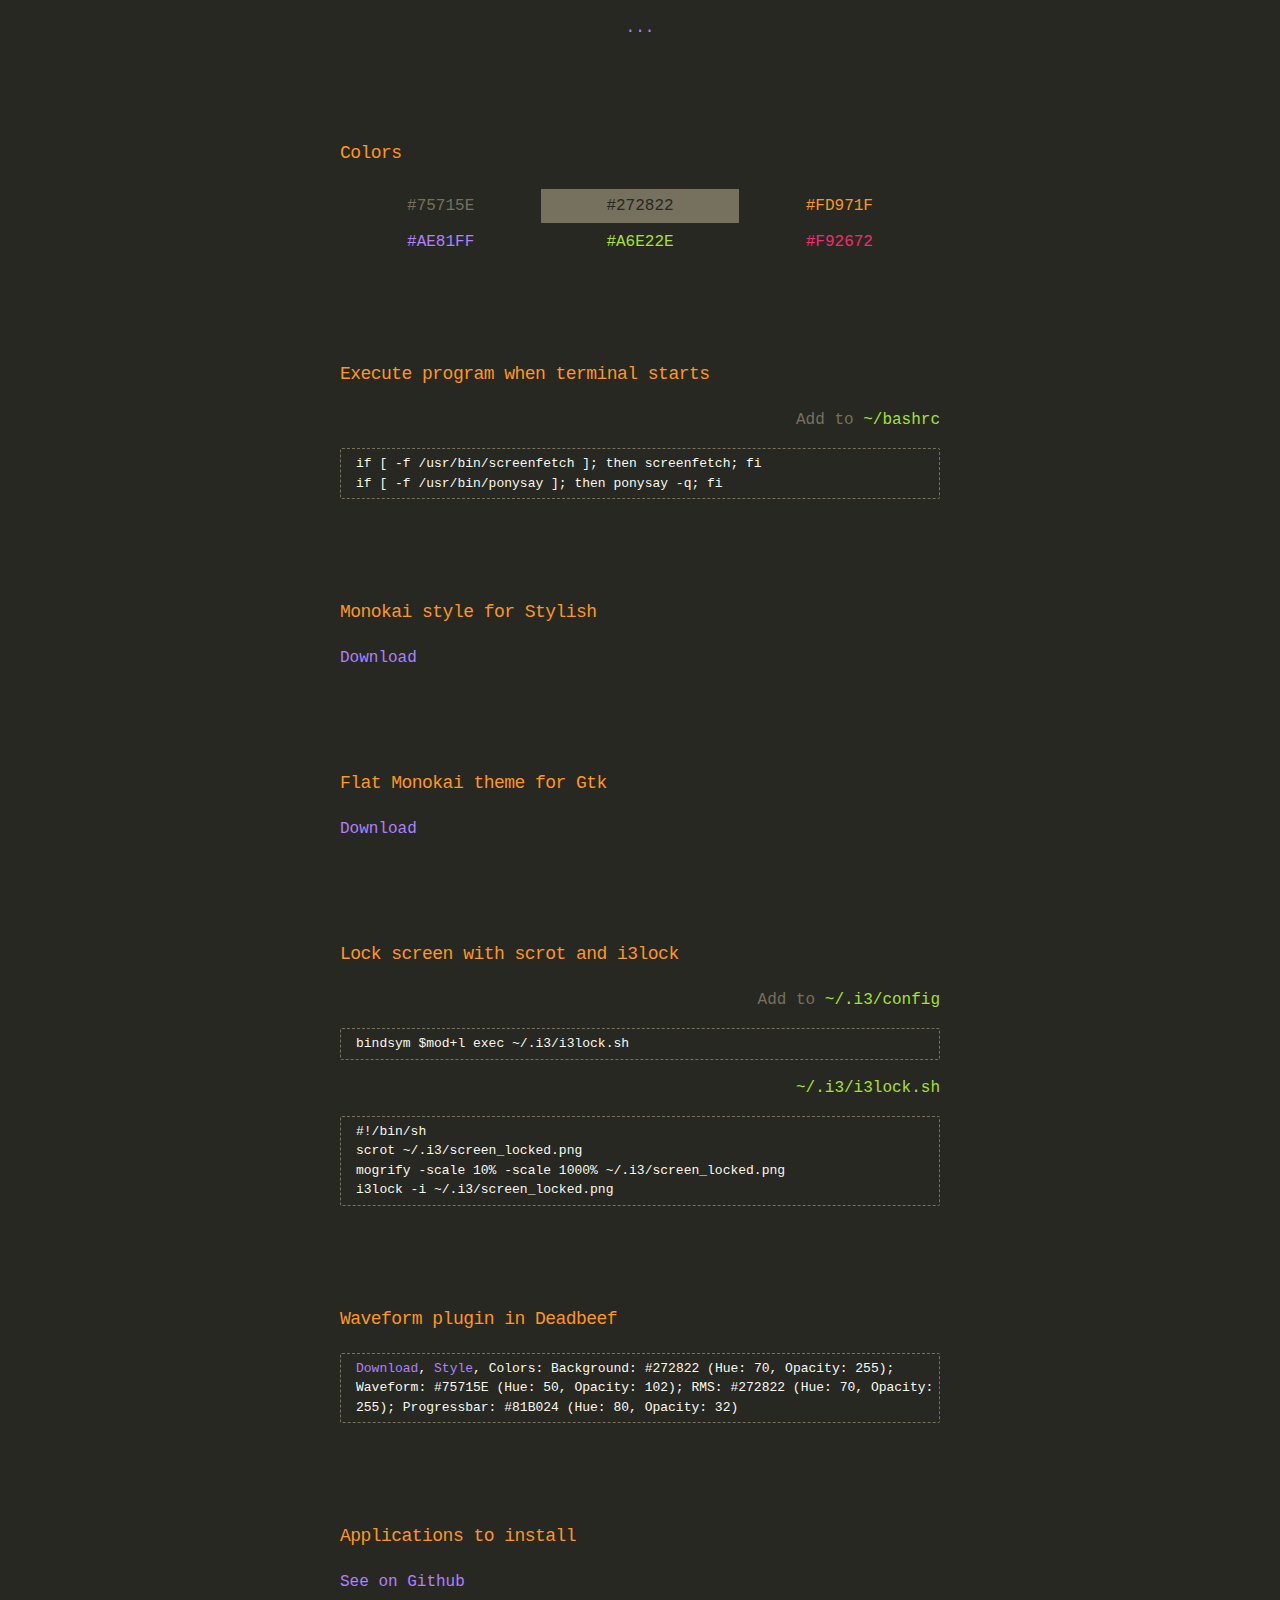
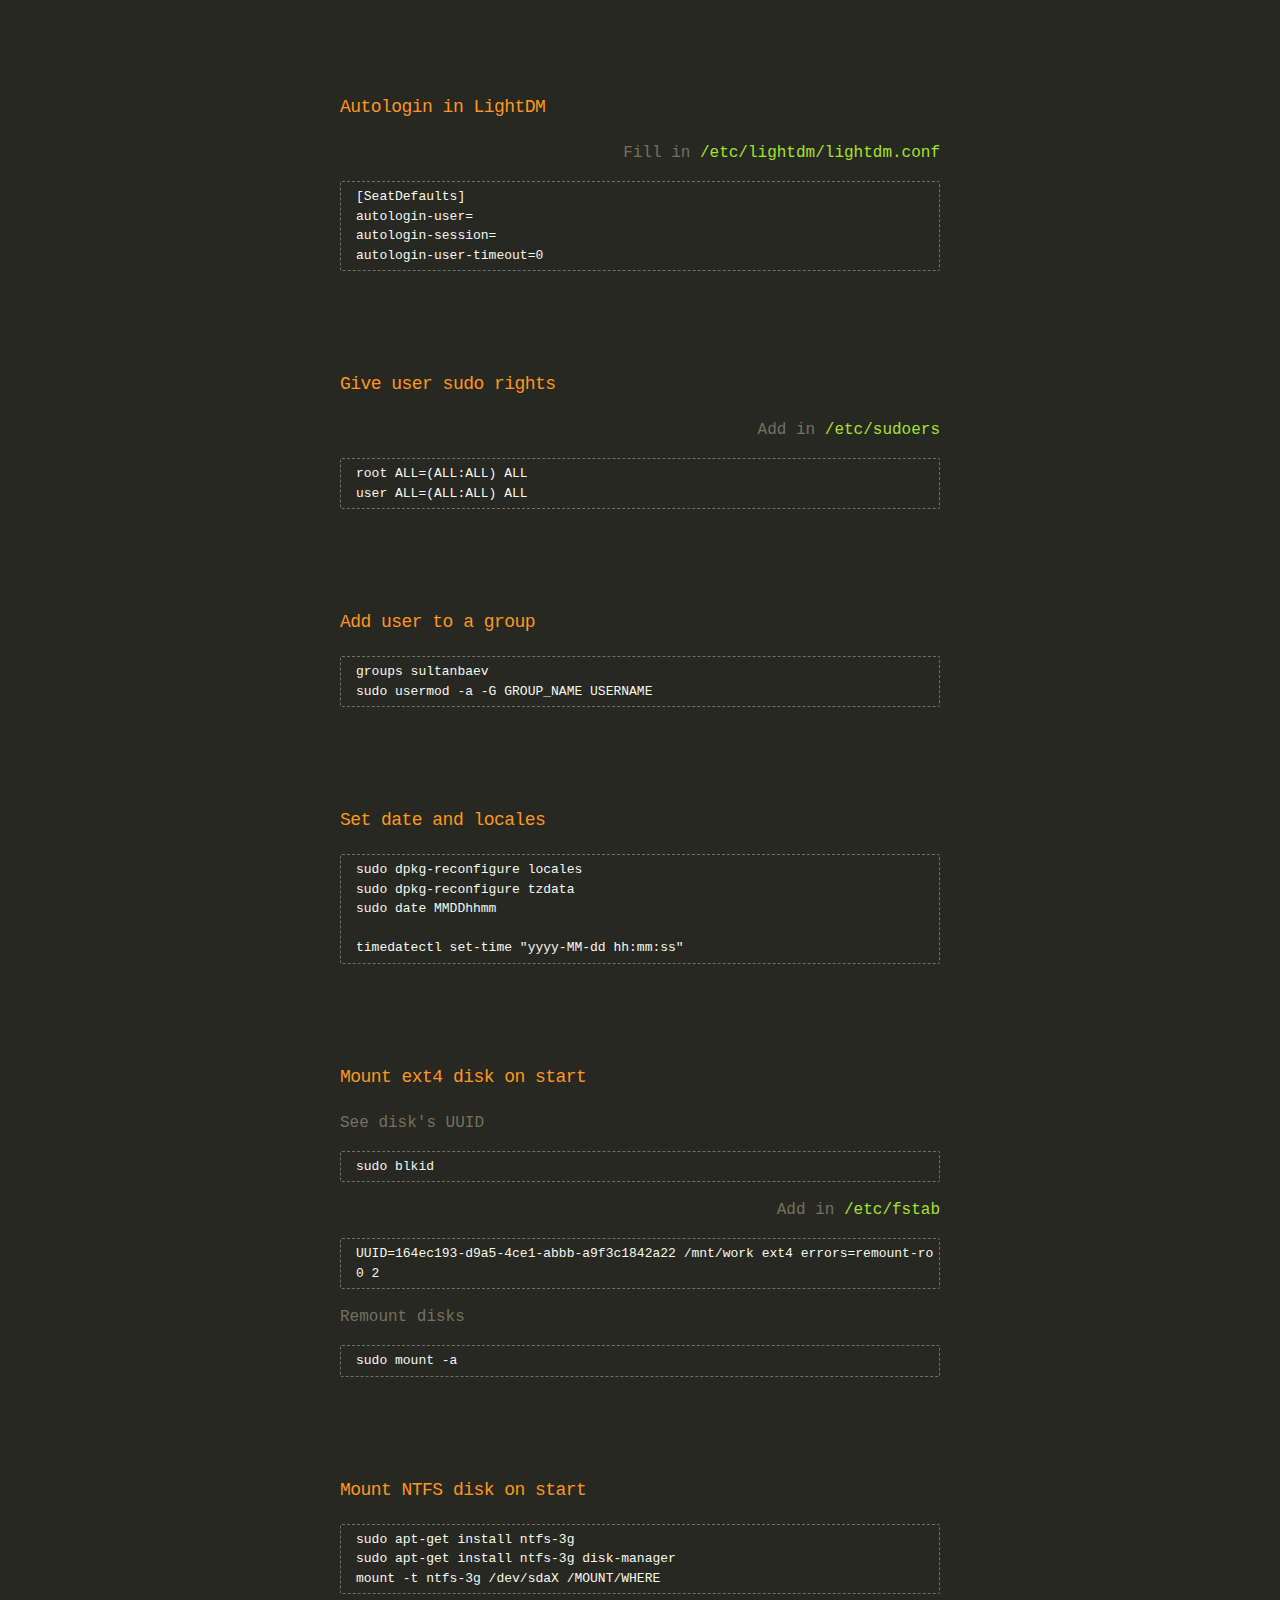
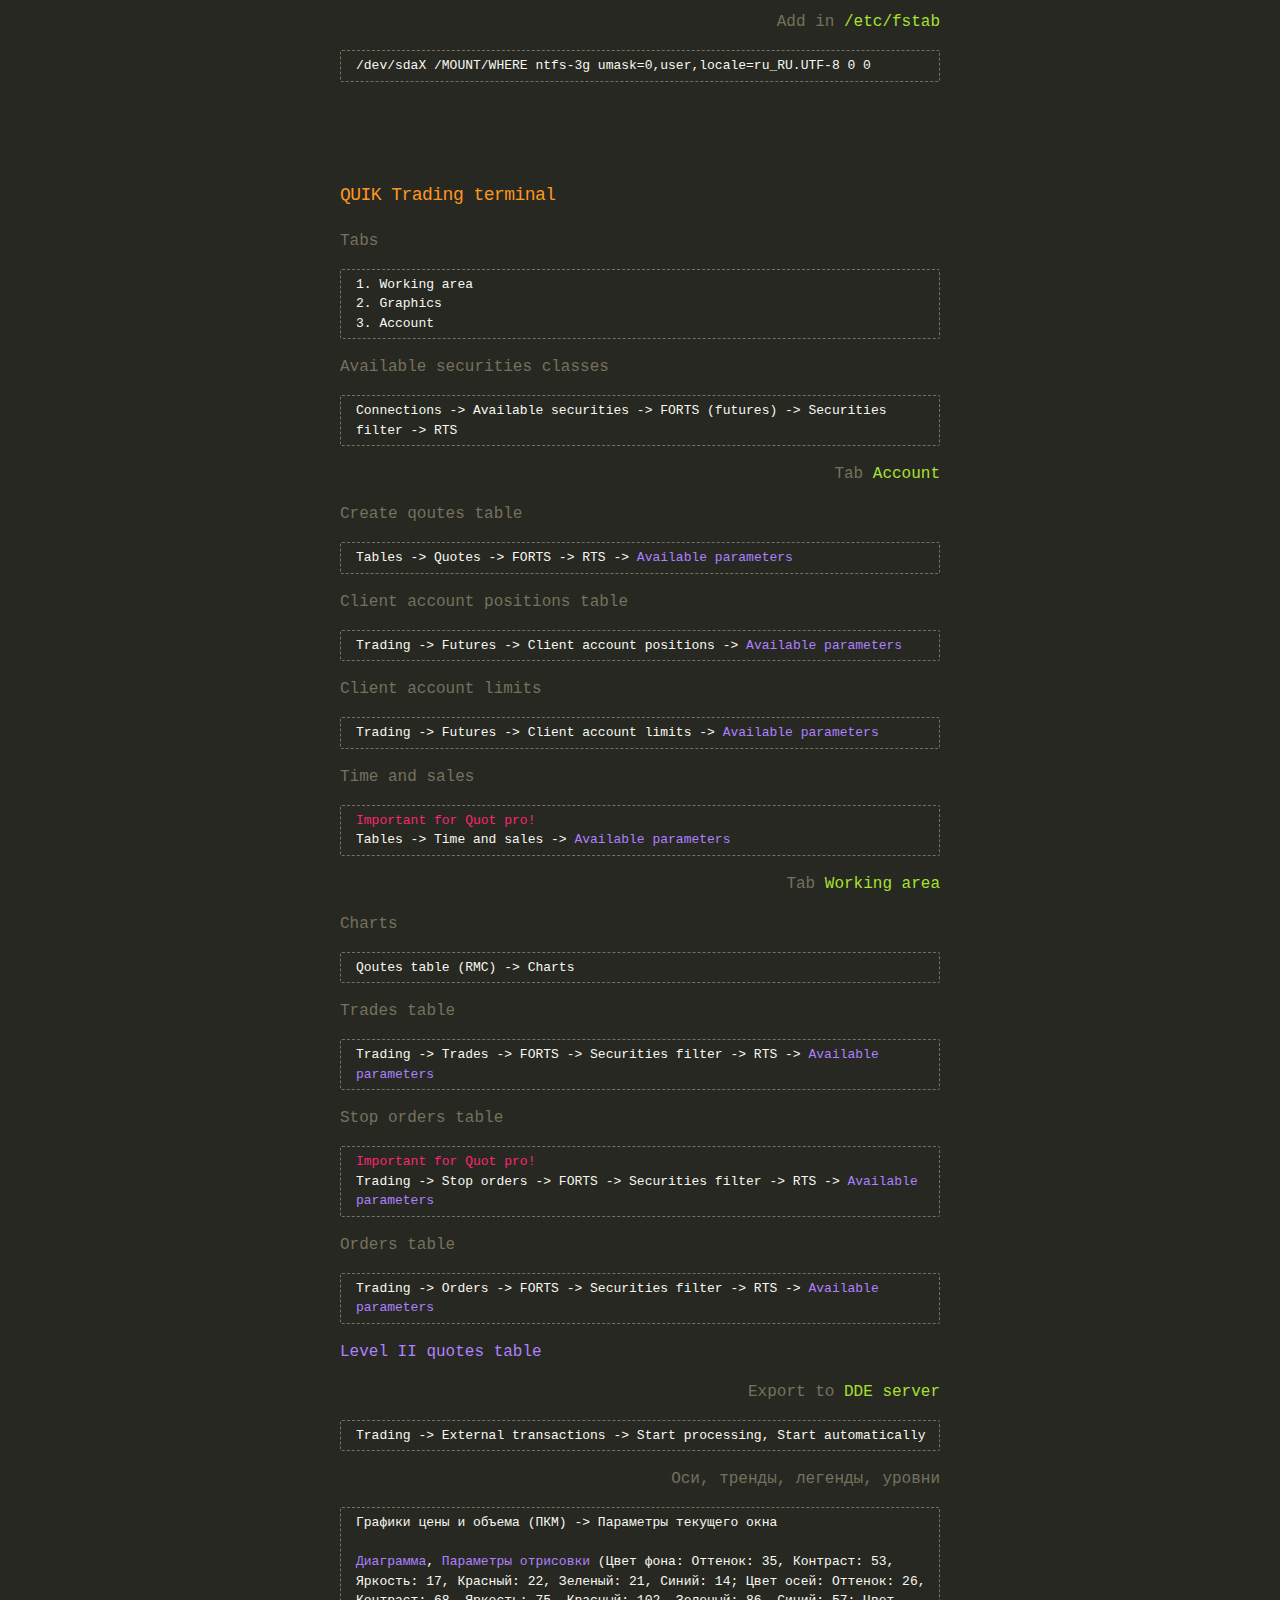
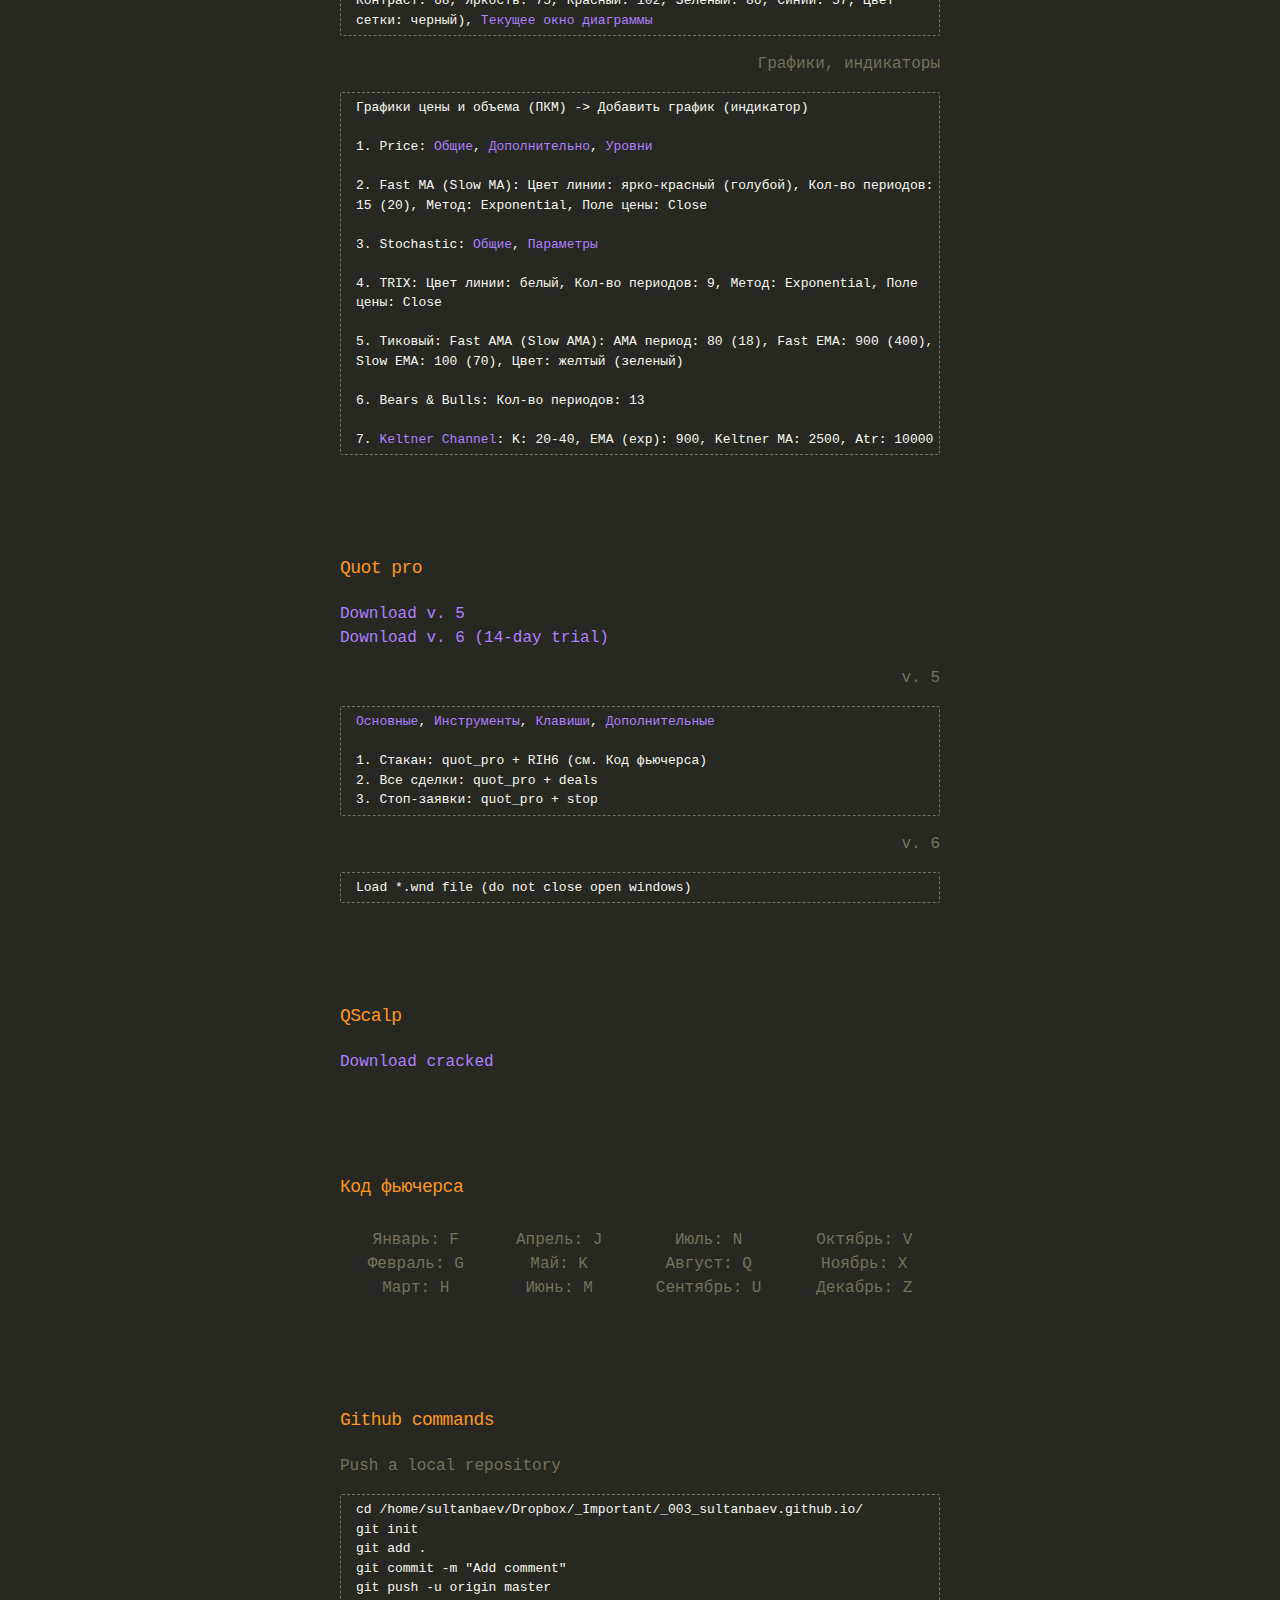
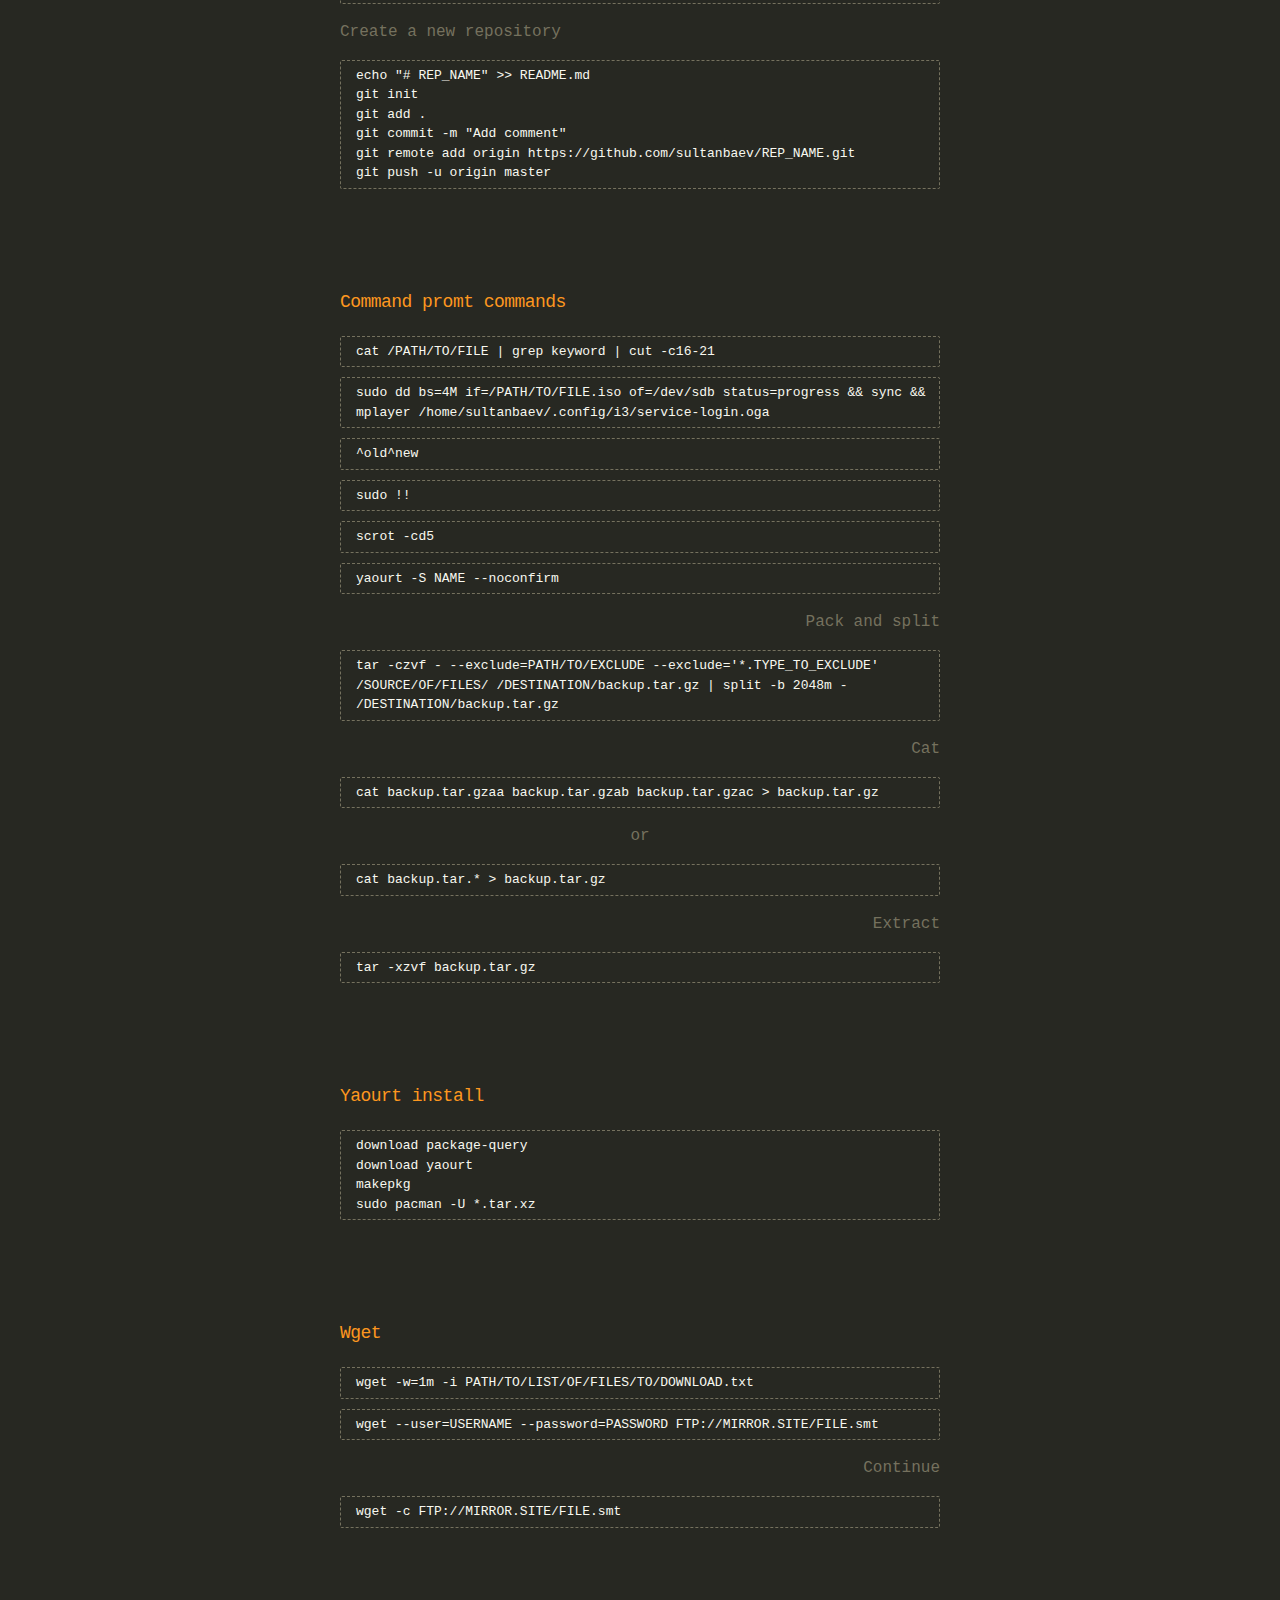
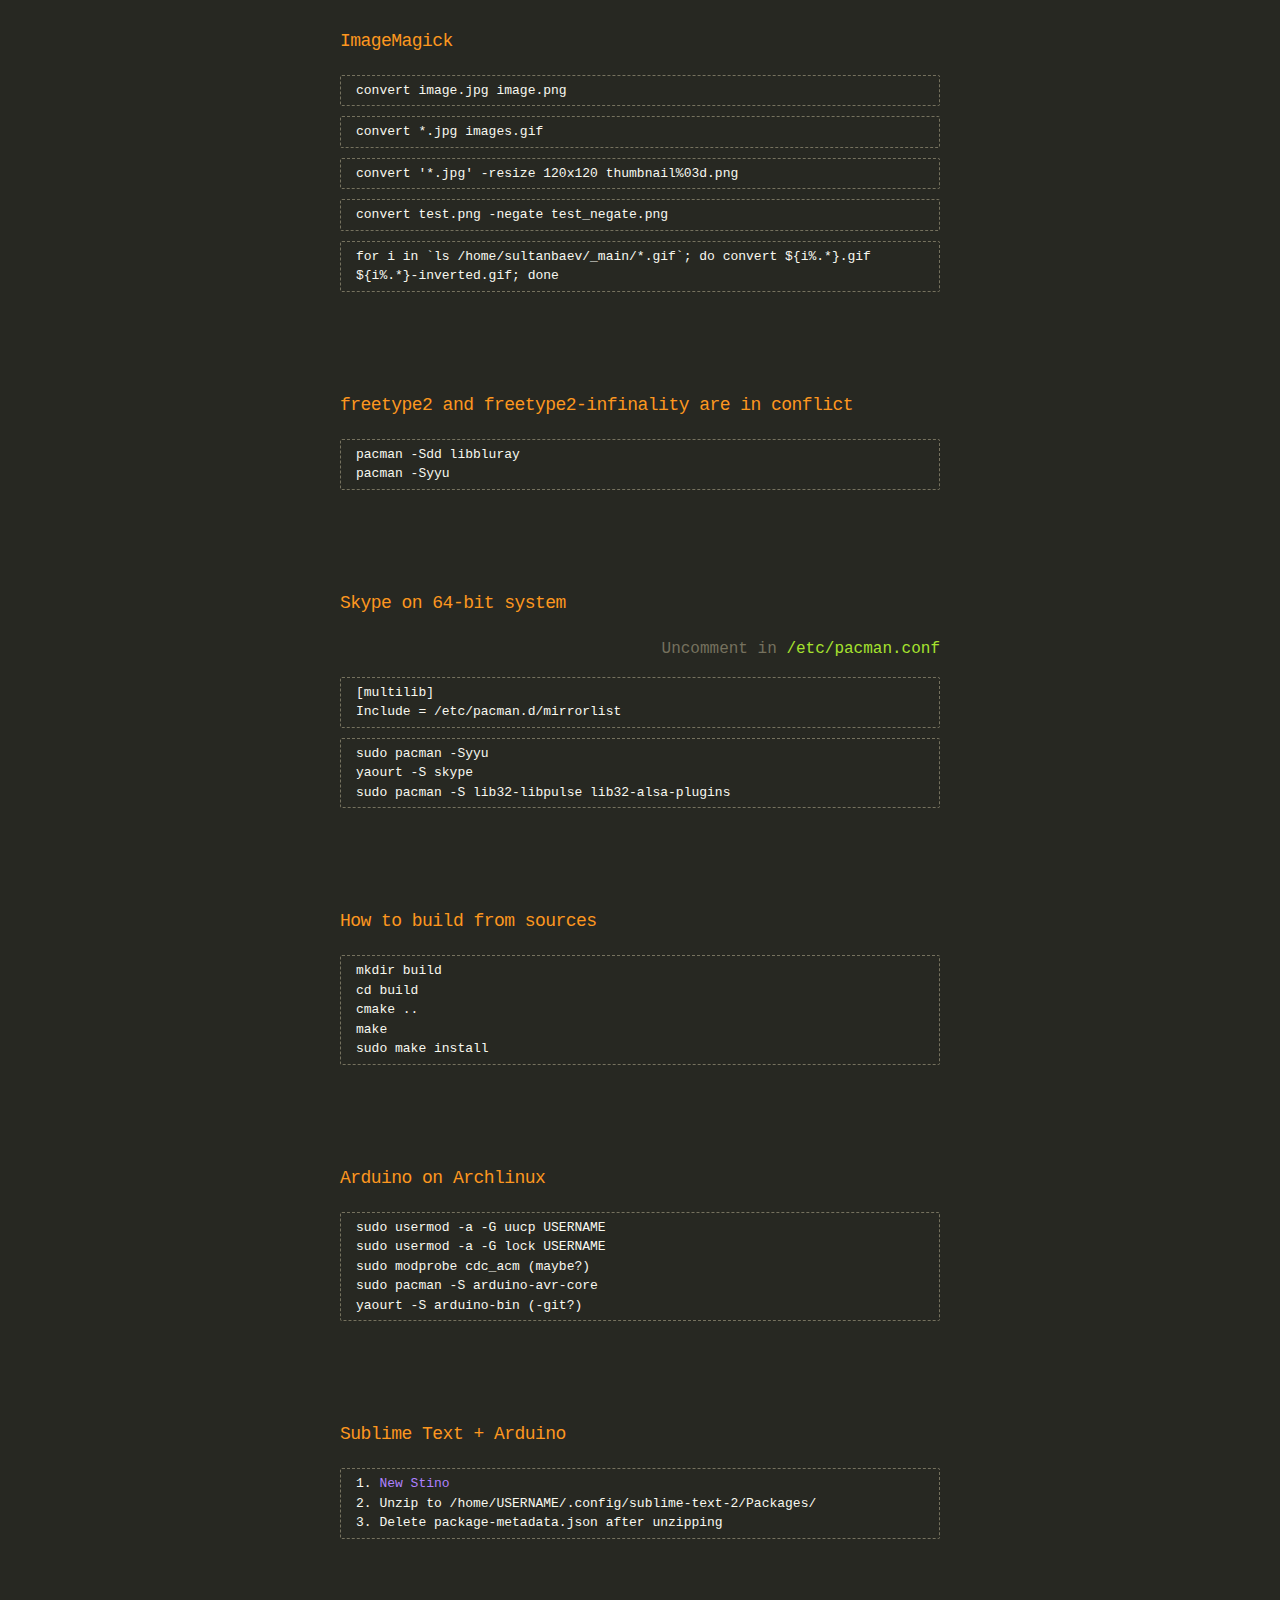
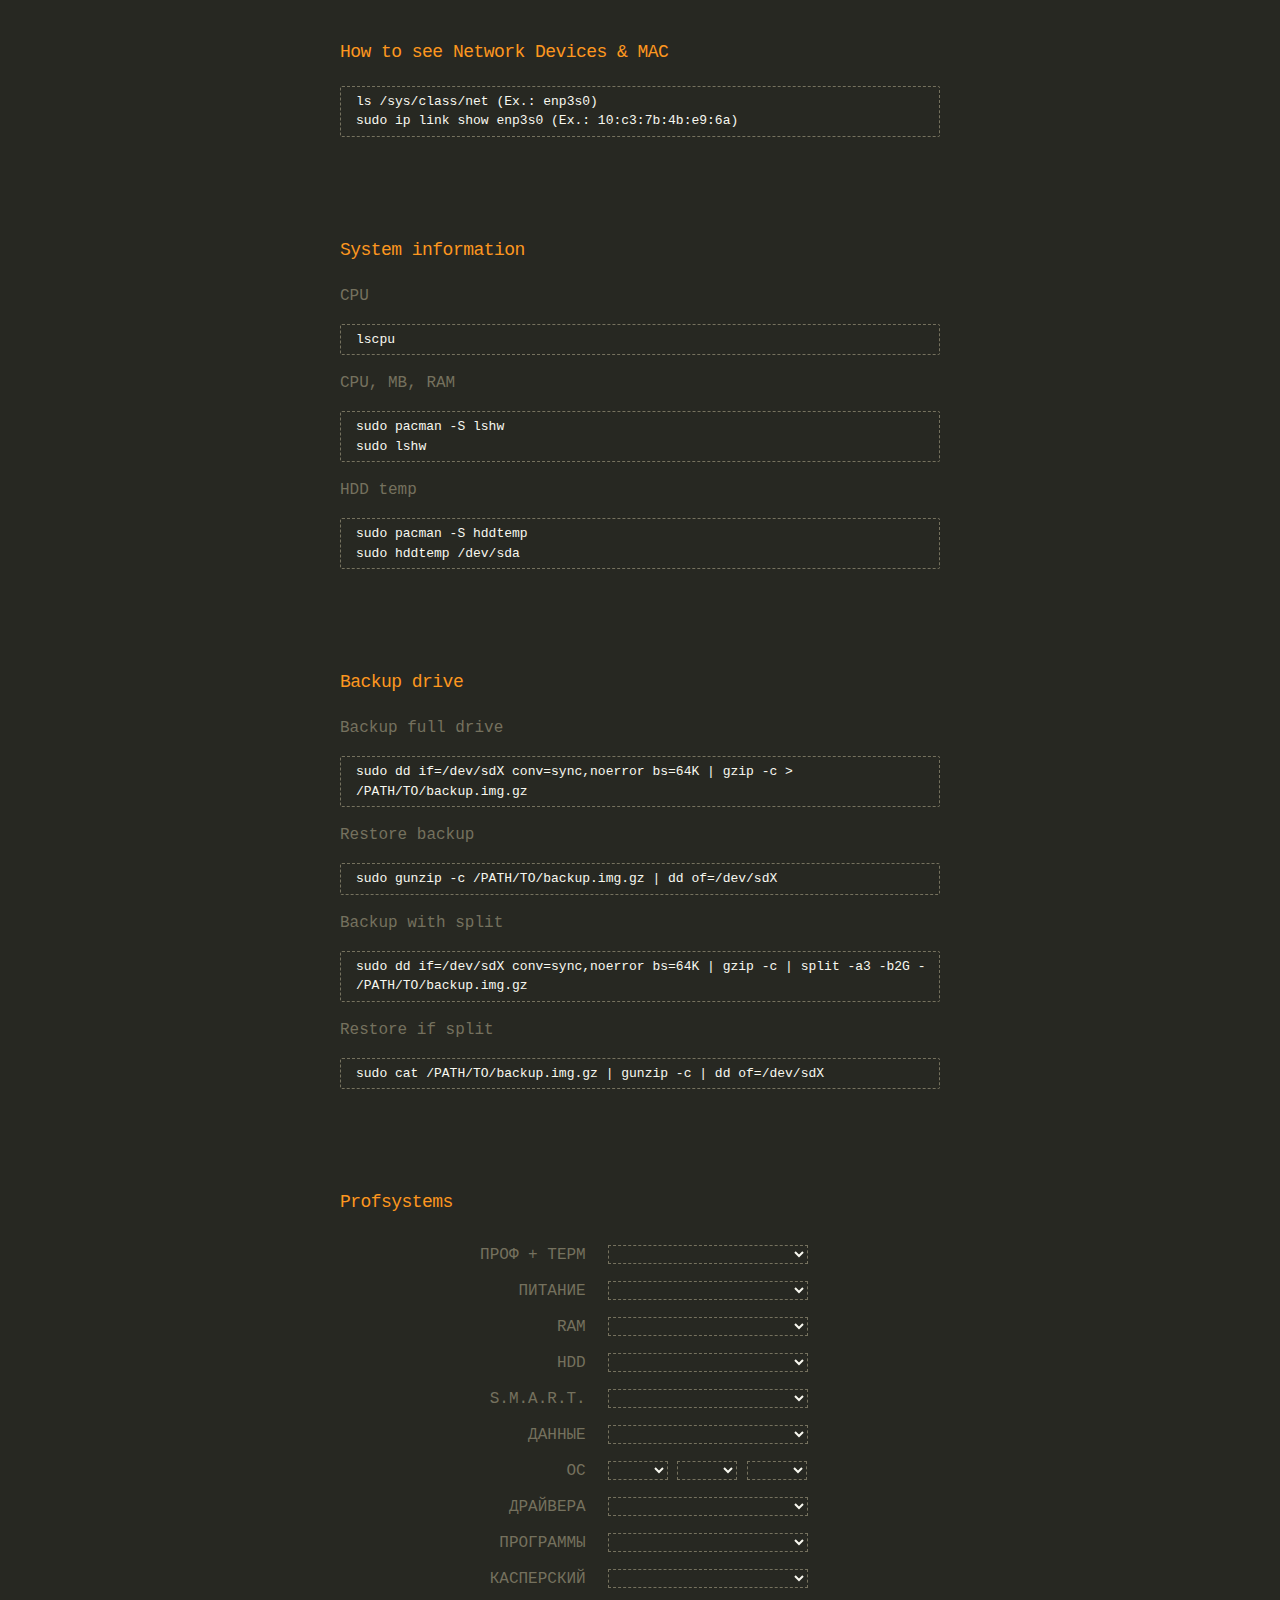
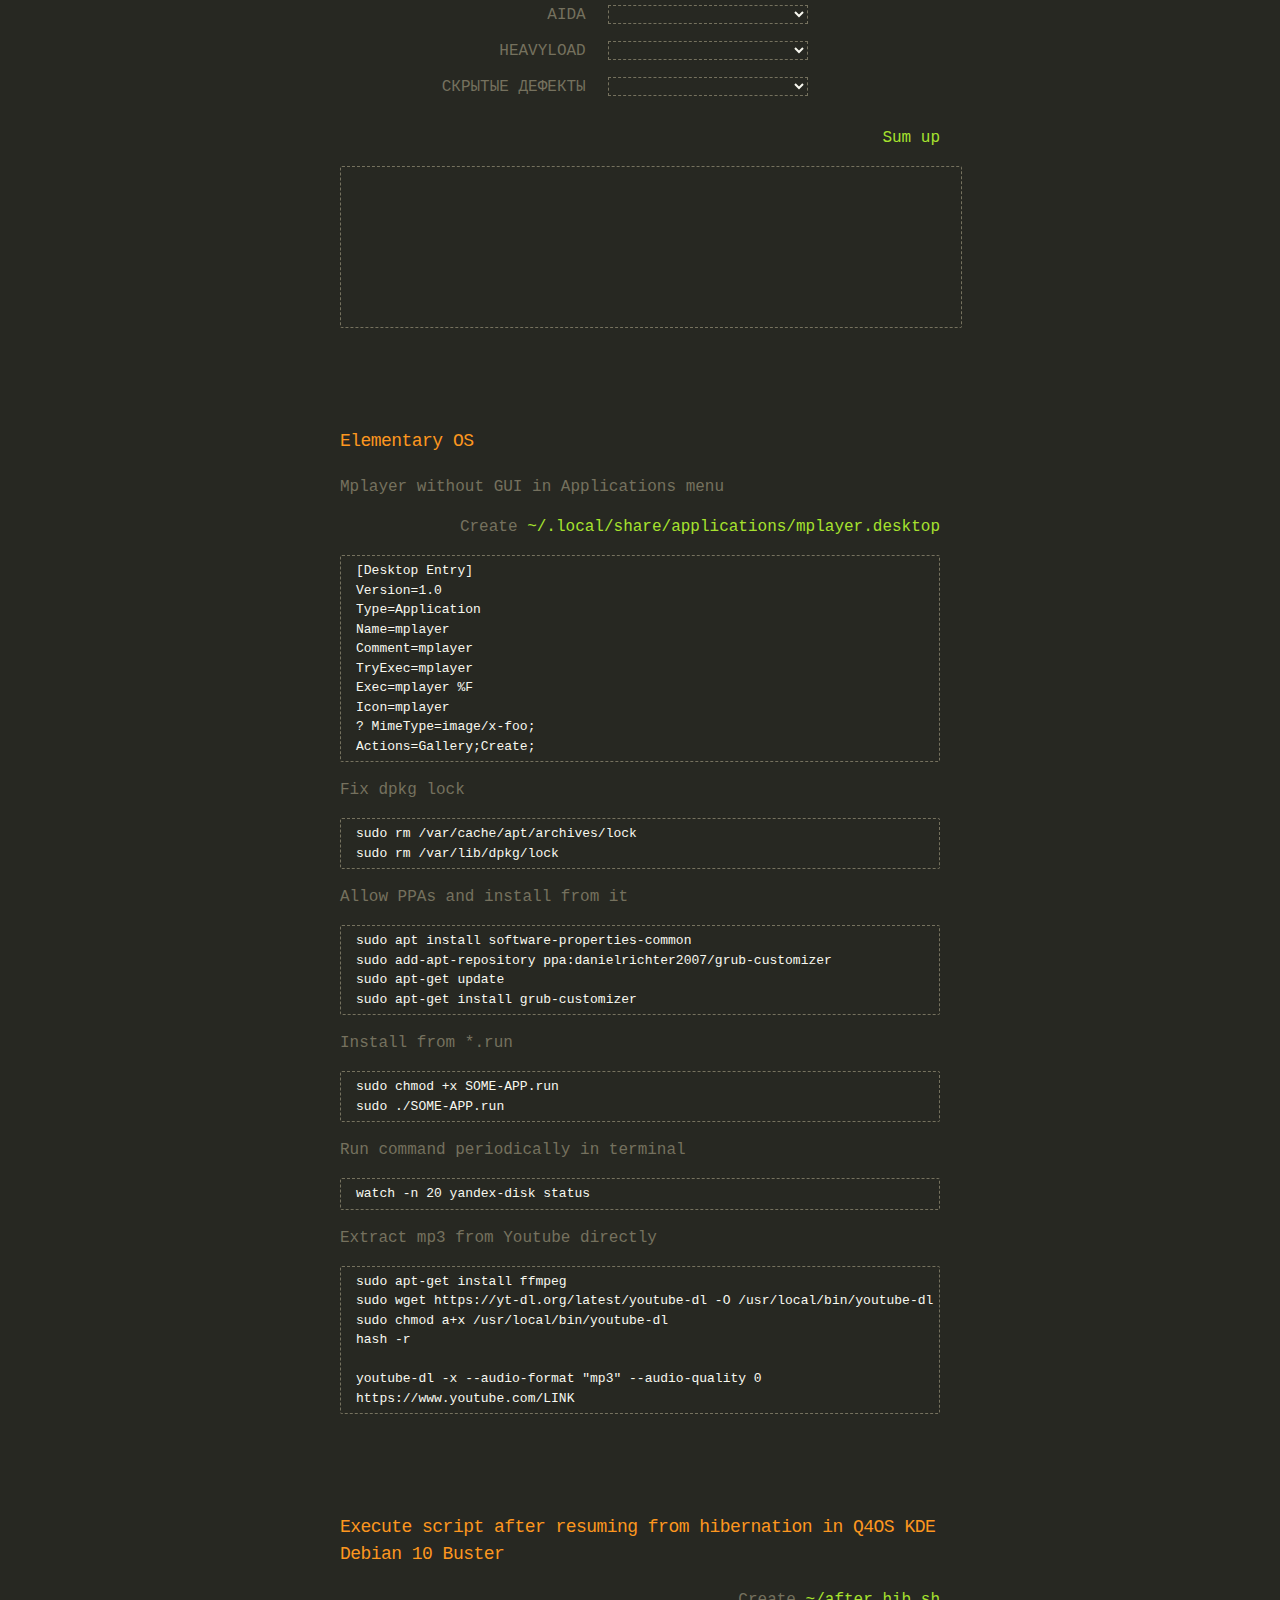
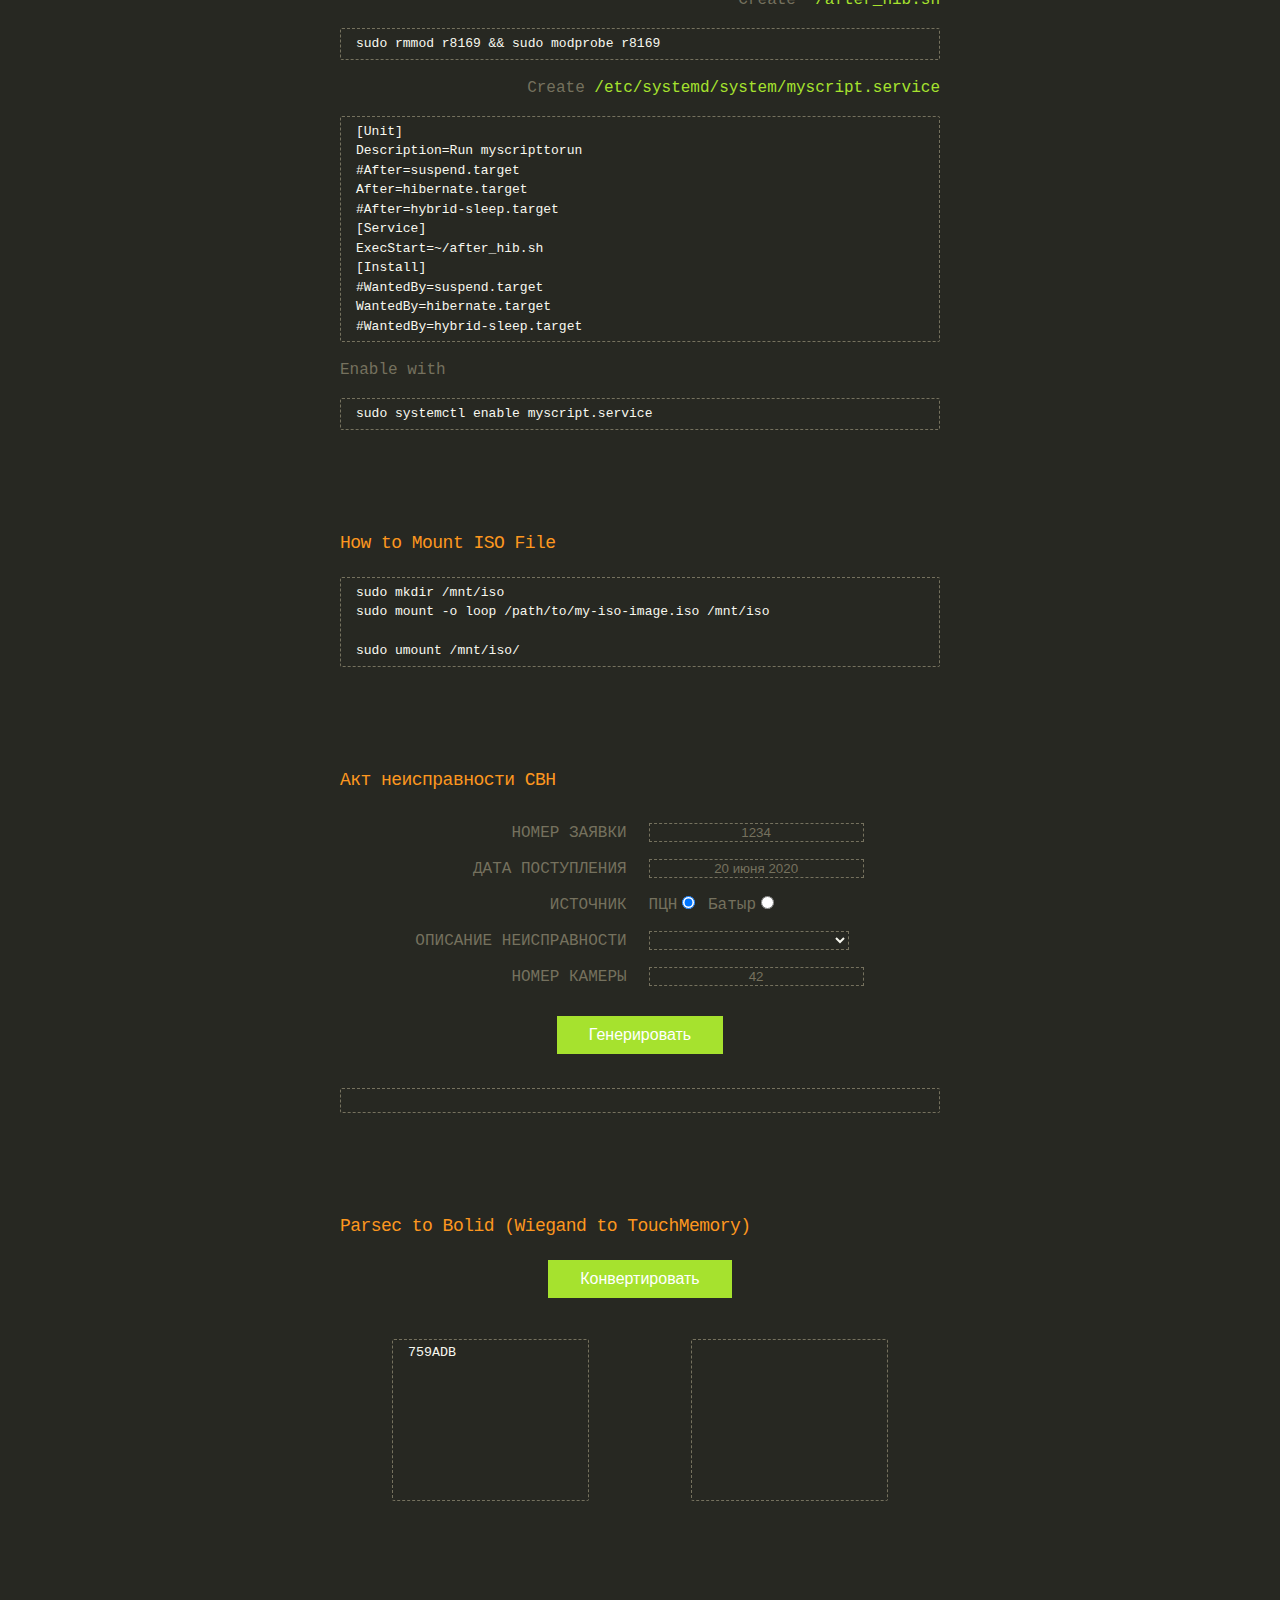
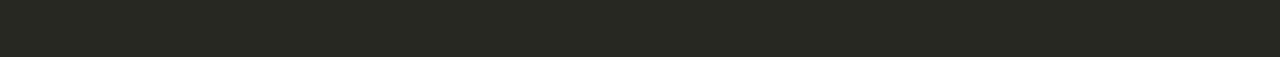
==== index.html @ 217e7b7d "w-to-tm for one element before arrays" ====
<!DOCTYPE html>
<html>
  <head>
    <meta charset='utf-8'>
    <meta http-equiv="X-UA-Compatible" content="chrome=1">

    <link rel="stylesheet" type="text/css" href="stylesheets/stylesheet.css" media="screen">
    <link rel="stylesheet" type="text/css" href="stylesheets/github-dark.css" media="screen">
    <link rel="stylesheet" type="text/css" href="stylesheets/print.css" media="print">
    <link rel="icon" href="http://sultanbaev.github.io/svvitaly.ico">

    <title>Notes by sultanbaev | Linux, monokai, QUIK, Quot pro, i3wm</title>
  </head>

  <body>

    <!--<header>
      <div class="container">
        <h1>sultanbaev</h1>
        <h2>Test git site</h2>

        Github button
        <section id="downloads">
          <a href="https://github.com/sultanbaev" class="btn btn-github"><span class="icon"></span>View on GitHub</a>
        </section>

      </div>
    </header>-->

    <div class="container">
      <section id="main_content">

<!-- ////////////////////////////////////////////////////////////////////////////////////////////////////////////// -->
<!-- ////////////////////////////////////////////////////////////////////////////////////////////////////////////// -->
<!-- ////////////////////////////////////////////////////////////////////////////////////////////////////////////// -->
<!-- ////////////////////////////////////////////////////////////////////////////////////////////////////////////// -->
<!-- ////////////////////////////////////////////////////////////////////////////////////////////////////////////// -->

<div>
  <a onclick="hidehead('div1'); return false;" href="#" rel="nofollow"><p align="center">...</p></a>
    <div style="display:none;" id="div1">
    <center>
<a href="http://e.ggtimer.com/60seconds">60s</a> |
<a href="http://e.ggtimer.com/90seconds">90s</a> |
<a href="http://e.ggtimer.com/5minutes">5m</a> |
<a href="http://e.ggtimer.com/10minutes">10m</a> |
<a href="http://e.ggtimer.com/20minutes">20m</a> |
<a href="http://e.ggtimer.com/30minutes">30m</a> |
<a href="http://e.ggtimer.com/60minutes">60m</a> |
<a href="http://e.ggtimer.com/pomodoro">25/5m</a>
<hr>
 <!-- <a href="https://pirateproxy.cat/user/ettv/0/3/0">The Pirate Bay</a> | -->
<a href="https://proxybay.one/">The Pirate Bay</a> | 
<a href="http://rutracker.org/forum/index.php">Rutracker</a> |
<!--<a href="http://rutor.info/top">Rutor Top</a> |-->
<a href="http://rutor.info/search/%D0%BA%D1%83%D0%B1%D0%B8%D0%BA%20%D0%B2%20%D0%BA%D1%83%D0%B1%D0%B5">Rutor</a>
<!-- <a href="http://geektv.tv/">GeekTV</a> -->
<hr>
<a href="http://mail.google.com/">Gmail</a> |
<a href="https://mail.ugok.ru/owa/">Ugok</a> |
<a href="https://web.telegram.org/#/im?p=@svvitaly">Telegram</a> |
<a href="https://web.whatsapp.com/">WhatsApp</a> |
<a href="http://www.last.fm/user/svvitaly">Last FM</a> |
<a href="https://disk.yandex.ru/client/disk">YD</a> |
<a href="https://music.yandex.ru/users/sultanbaevvitaly/playlists">YM</a>
<!--<hr>
<a href="http://www.penpalworld.com/profile.asp?uid=10972567">PenPalWorld</a> |
<a href="https://www.duolingo.com/svvitaly">DuoLingo</a> -->
<hr>
<a href="https://ororo.tv/en">Ororo</a> |
<a href="http://serialsite.ru/kubik3">K3</a> |
<a href="http://newstudio.tv/tracker.php#results">NewStudio</a>
<!--<a href="https://github.com/sultanbaev">Github</a><!-- |
<a href="http://sultanbaev.github.io/">sultanbaev</a> |
<a href="http://rogerdudler.github.io/git-guide/">Github Commands</a>-->
<hr>
<a href="https://beta.gismeteo.ru/weather-uchaly-4592/10-days/#/wind.precipitation.pressure.humidity/">GU</a> |
<a href="https://beta.gismeteo.ru/weather-mostovskoy-11372/10-days/#/wind.precipitation.pressure.humidity/">GM</a> |
<a href="https://www.moex.com/ru/data/?tid=3028">Moex</a> |
<a href="https://www.moex.com/ru/issue.aspx?board=TQBR&code=YNDX">YNDX</a>
<!--<a href="http://ru.investing.com/indices/rtsi-chart">RTS</a> | 
<a href="http://www.forexpf.ru/_calendar_/">Forexpf</a> |
<a href="http://moex.com/ru/contract.aspx?code=RIH7">Moex</a>-->
<hr>
<a href="http://d3.ru/">D3</a> |
<a href="https://www.youtube.com/feed/subscriptions">Youtube</a> |
<!--<a href="https://www.linux.org.ru/gallery/">LOR</a> |
<a href="https://geektimes.ru/">Geektimes</a> |-->
<a href="http://novate.ru/">Novate</a> |
<a href="http://inmyroom.ru/">Inmyroom</a>
<!--<a href="https://www.instagram.com/sultanbaev.vitaly/">Instagram</a>
<a href="https://alexgyver.ru/18650/">Alex Gyver</a>-->

<hr>
<!--<a href="http://www.whatismymovie.com/results?text=time+traveler+in+space">Find Movie</a> |-->
<!--<a href="http://www.ci.nsu.ru/images/for_students/schedule/2.pdf">2 курс</a> |
<a href="http://www.ci.nsu.ru/?page_id=39">Schedule</a> |
<a href="http://tmtheme-editor.herokuapp.com/#/theme/Monokai">Monokai</a>
<hr>
<a href="https://lk.open-broker.ru/users/login">Open Broker</a> |
<a href="http://online.openbank.ru/">Online Open Bank</a> |-->
<a href="https://trello.com/vitalysultanbaev/boards">Trello</a> |
<a href="https://keep.google.com/">Keep</a> |
<a href="https://zenmoney.ru/">Zenmoney</a>
<hr>
<!--<a href="https://www.youtube.com/watch?v=YlhPRuAve8k&list=PLdl7lj9IwWtGMAC-gAsxtuBdvfv4YZVei">BRITISH INVASION</a> |
<a href="https://www.youtube.com/watch?v=DohRa9lsx0Q&list=PLK9Sc5q_4K6aNajVLKtkaAB1JGmKyccf2">70809000</a> |-->
<a href="https://chrome.google.com/webstore/detail/ublock-origin/cjpalhdlnbpafiamejdnhcphjbkeiagm/related?hl=rul">ublock</a> |
<a href="https://chrome.google.com/webstore/detail/frigate-cdn-smooth-access/mbacbcfdfaapbcnlnbmciiaakomhkbkb">frigate</a> |
<a href="https://webcamtest.ru/">webcam</a> |
<a href="https://online-voice-recorder.com/ru/">mic</a> |
<a href="http://key-test.ru/">keyboard</a>
<hr>
<a href="http://ftp.dns-shop.ru/Notebooks/" target="_blank">DNS DRV</a> |
<a href="http://boot-keys.org/" target="_blank">Boot keys</a>
<hr>
<a href="https://lk.ugatu.su/Curriculum/">LK</a> |
<a href="https://sdo.ugatu.su/my/">SDO</a> |
<a href="https://inf.ugatu.su/s/XTxAjAdzzR6QoDB?path=%2F">Inf</a> |
<a href="https://www.ilovepdf.com/merge_pdf">Merge</a>

    </center>
    </div>
</div>

<!-- ////////////////////////////////////////////////////////////////////////////////////////////////////////////// -->
<!-- ////////////////////////////////////////////////////////////////////////////////////////////////////////////// -->
<!-- ////////////////////////////////////////////////////////////////////////////////////////////////////////////// -->
<!-- ////////////////////////////////////////////////////////////////////////////////////////////////////////////// -->
<!-- ////////////////////////////////////////////////////////////////////////////////////////////////////////////// -->

<h3><a id="welcome-to-github-pages" class="anchor" href="#welcome-to-github-pages" aria-hidden="true"><span aria-hidden="true" class="octicon octicon-link"></span></a>Colors</h3>

<table>
  <tr align="center">
    <td><font color="#75715E">#75715E</font></td>
    <td bgcolor="#75715E"><font color="#272822">#272822</font></td>
    <td><font color="#FD971F">#FD971F</font></td>
  </tr>
  <tr align="center">
    <td><font color="#AE81FF">#AE81FF</font></td>
    <td><font color="#A6E22E">#A6E22E</font></td>
    <td><font color="#F92672">#F92672</font></td>
  </tr>
</table>

<!-- ////////////////////////////////////////////////////////////////////////////////////////////////////////////// -->
<!-- ////////////////////////////////////////////////////////////////////////////////////////////////////////////// -->
<!-- ////////////////////////////////////////////////////////////////////////////////////////////////////////////// -->
<!-- ////////////////////////////////////////////////////////////////////////////////////////////////////////////// -->
<!-- ////////////////////////////////////////////////////////////////////////////////////////////////////////////// -->

<!--<h3><a id="designer-templates" class="anchor" href="#designer-templates" aria-hidden="true"><span aria-hidden="true" class="octicon octicon-link"></span></a>Creating alias</h3>

<p align="right">Add to <font color="#A6E22E">~/bashrc</font></p>
<code>alias sgi="cd /home/sultanbaev/Dropbox/_Important/_003_sultanbaev.github.io/"<br>
alias df="cd /home/sultanbaev/Dropbox/_Important/_dotfiles/"<br>
<br>
alias gi="git init"<br>
alias ga="git add ."<br>
alias gc="git commit -m "$1""<br>
alias gp="git push -u origin master"</code>
<p>Show files in table view</p>
<code>alias ll='ls -l --group-directories-first --time-style=+"%d.%m.%Y %H:%M" --color=auto -F'</code>
<p>Show hidden files in table view</p>
<code>alias la='ls -la --group-directories-first --time-style=+"%d.%m.%Y %H:%M" --color=auto -F'</code>
<p>Fix pacman error</p>
<code>alias fixit='sudo rm -f /var/lib/pacman/db.lck'</code>-->

<!-- ////////////////////////////////////////////////////////////////////////////////////////////////////////////// -->
<!-- ////////////////////////////////////////////////////////////////////////////////////////////////////////////// -->
<!-- ////////////////////////////////////////////////////////////////////////////////////////////////////////////// -->
<!-- ////////////////////////////////////////////////////////////////////////////////////////////////////////////// -->
<!-- ////////////////////////////////////////////////////////////////////////////////////////////////////////////// -->

<!--<h3><a id="designer-templates" class="anchor" href="#designer-templates" aria-hidden="true"><span aria-hidden="true" class="octicon octicon-link"></span></a>Bash promt</h3>

<p align="right">Add to <font color="#A6E22E">~/bashrc</font></p>
<code>PS1='\[\e[0;32m\]\[\e[m\] \[\e[1;34m\]\w\[\e[m\] \[\e[1;32m\]>>>>>>>>>>>>>>>>>>>>\[\e[m\] \[\e[1;37m\]'</code> -->

<!-- ////////////////////////////////////////////////////////////////////////////////////////////////////////////// -->
<!-- ////////////////////////////////////////////////////////////////////////////////////////////////////////////// -->
<!-- ////////////////////////////////////////////////////////////////////////////////////////////////////////////// -->
<!-- ////////////////////////////////////////////////////////////////////////////////////////////////////////////// -->
<!-- ////////////////////////////////////////////////////////////////////////////////////////////////////////////// -->

<h3><a id="designer-templates" class="anchor" href="#designer-templates" aria-hidden="true"><span aria-hidden="true" class="octicon octicon-link"></span></a>Execute program when terminal starts</h3>

<p align="right">Add to <font color="#A6E22E">~/bashrc</font></p>
<code>if [ -f /usr/bin/screenfetch ]; then screenfetch; fi<br>
if [ -f /usr/bin/ponysay ]; then ponysay -q; fi</code>

<!-- ////////////////////////////////////////////////////////////////////////////////////////////////////////////// -->
<!-- ////////////////////////////////////////////////////////////////////////////////////////////////////////////// -->
<!-- ////////////////////////////////////////////////////////////////////////////////////////////////////////////// -->
<!-- ////////////////////////////////////////////////////////////////////////////////////////////////////////////// -->
<!-- ////////////////////////////////////////////////////////////////////////////////////////////////////////////// -->

<!--<h3><a id="designer-templates" class="anchor" href="#designer-templates" aria-hidden="true"><span aria-hidden="true" class="octicon octicon-link"></span></a>Zathura</h3>

<p align="right">Add to <font color="#A6E22E">~/.config/zathura/zathurarc</font></p>
<p>Default window colors</p>
<code>set default-fg "#75715E"<br>
set default-bg "#272822"</code>
<p>Default statusbar colors</p>
<code>set statusbar-fg "#75715E"<br>
set statusbar-bg "#272822"</code>
<p>Set recolor key</p>
<code>set recolor true<br>
map i recolor</code>
<p>Recolor colors</p>
<code>set recolor-lightcolor "#272822"<br>
set recolor-darkcolor "#75715E"</code>-->

<!-- ////////////////////////////////////////////////////////////////////////////////////////////////////////////// -->
<!-- ////////////////////////////////////////////////////////////////////////////////////////////////////////////// -->
<!-- ////////////////////////////////////////////////////////////////////////////////////////////////////////////// -->
<!-- ////////////////////////////////////////////////////////////////////////////////////////////////////////////// -->
<!-- ////////////////////////////////////////////////////////////////////////////////////////////////////////////// -->

<h3><a id="designer-templates" class="anchor" href="#designer-templates" aria-hidden="true"><span aria-hidden="true" class="octicon octicon-link"></span></a>Monokai style for Stylish</h3>

<a href="https://github.com/sultanbaev/dotfiles/blob/master/stylish/svvitaly_stylish_monokai.css" target="_blank">Download</a>

<!-- ////////////////////////////////////////////////////////////////////////////////////////////////////////////// -->
<!-- ////////////////////////////////////////////////////////////////////////////////////////////////////////////// -->
<!-- ////////////////////////////////////////////////////////////////////////////////////////////////////////////// -->
<!-- ////////////////////////////////////////////////////////////////////////////////////////////////////////////// -->
<!-- ////////////////////////////////////////////////////////////////////////////////////////////////////////////// -->

<h3><a id="designer-templates" class="anchor" href="#designer-templates" aria-hidden="true"><span aria-hidden="true" class="octicon octicon-link"></span></a>Flat Monokai theme for Gtk</h3>

<a href="./downloads/svvitaly_flat_monokai_gtk_theme.zip" target="_blank">Download</a>

<!-- ////////////////////////////////////////////////////////////////////////////////////////////////////////////// -->
<!-- ////////////////////////////////////////////////////////////////////////////////////////////////////////////// -->
<!-- ////////////////////////////////////////////////////////////////////////////////////////////////////////////// -->
<!-- ////////////////////////////////////////////////////////////////////////////////////////////////////////////// -->
<!-- ////////////////////////////////////////////////////////////////////////////////////////////////////////////// -->

<!--<h3><a id="designer-templates" class="anchor" href="#designer-templates" aria-hidden="true"><span aria-hidden="true" class="octicon octicon-link"></span></a>MPlayer</h3>

<p>Hotkeys</p>
<code>j - change subtitles<br>
Shift + 3 - change audio source</code>

<p>Increase volume for particular file</p>
<code>mplayer FILE.NAME -softvol -softvol-max 300</code>

<p align="right">Add to <font color="#A6E22E">~/.mplayer/config</font></p>
<p>Increase volume in 10 times</p>
<code>softvol=1
softvol-max=1000</code>
<p>Subtitles position</p>
<code>subfont-text-scale = 3
subpos=80</code>
<p>Progress bar position</p>
<code>progbar-align=0</code>
<p align="right">Add to <font color="#A6E22E">~/.mplayer/input.conf</font></p>
<p>Seek timeframe options</p>
<code>RIGHT seek +2<br>
LEFT seek -2<br>
DOWN seek -15<br>
UP seek +15<br>
PGUP seek +60<br>
PGDWN seek -60</code>-->

<!-- ////////////////////////////////////////////////////////////////////////////////////////////////////////////// -->
<!-- ////////////////////////////////////////////////////////////////////////////////////////////////////////////// -->
<!-- ////////////////////////////////////////////////////////////////////////////////////////////////////////////// -->
<!-- ////////////////////////////////////////////////////////////////////////////////////////////////////////////// -->
<!-- ////////////////////////////////////////////////////////////////////////////////////////////////////////////// -->

<!--<h3><a id="designer-templates" class="anchor" href="#designer-templates" aria-hidden="true"><span aria-hidden="true" class="octicon octicon-link"></span></a>i3 window manager</h3>

<p align="right">Add to <font color="#A6E22E">~/.i3/config</font></p>
<p>Rofi</p>
<code>bindsym $mod+d exec rofi -show run -font "Terminus Re33 Bold 11" -fg "#FFFFFF" -bg "#000000" -hlfg "#000000" -hlbg "#A6E22E" -bc "#A6E22E" -hide-scrollbar -o 85</code>

<p>Screenshot with scrot</p>
<p align="center">All screen</p>
<code>bindsym --release Print exec scrot ~/Dropbox/_Documents/_Shot/screenshot-$(date +%Y-%m-%d_%H-%M-%S).png</code>
<p align="center">Choose area to screenshot</p>
<code>bindsym --release Shift+Print exec scrot -s ~/Dropbox/_Documents/_Shot/screenshot-$(date +%Y-%m-%d_%H-%M-%S).png</code>

<p>Font</p>
<code>font pango:Terminus Re33 Bold 10.5</code>


<p>Windows borders</p>
<code>new_window none<br>
new_float pixel 2</code>


<p>Show windows in tabbed mode</p>
<code>workspace_layout tabbed</code>


<p>Tabs colors</p>
<code>#                          BORDER  BACKGROUND  TEXT    INDICATOR<br>
client.focused            #272822   #272822   #FD971F   #333333<br>
client.focused_inactive   #272822   #272822   #75715E   #000000<br>
client.unfocused          #272822   #272822   #75715E   #000000</code>


<p>Volume hotkeys</p>
<code>bindsym F12 exec amixer -q set Master 1dB+ unmute<br>
bindsym F11 exec amixer -q set Master 1dB- unmute</code>


<p>Setup workspaces</p>
<code>bindsym $mod+1 workspace $WS1<br>
bindsym $mod+2 workspace $WS2<br>
bindsym $mod+3 workspace $WS3<br>
bindsym $mod+4 workspace $WS4<br>
bindsym $mod+5 workspace $WS5<br>
bindsym $mod+6 workspace $WS6<br>
bindsym $mod+7 workspace $WS7<br>
bindsym $mod+8 workspace $WS8<br>
bindsym $mod+9 workspace $WS9<br>
bindsym $mod+0 workspace $WS10<br>
bindsym $mod+Shift+exclam move container to workspace $WS1<br>
bindsym $mod+Shift+at move container to workspace $WS2<br>
bindsym $mod+Shift+numbersign move container to workspace $WS3<br>
bindsym $mod+Shift+dollar move container to workspace $WS4<br>
bindsym $mod+Shift+percent move container to workspace $WS5<br>
bindsym $mod+Shift+asciicircum move container to workspace $WS6<br>
bindsym $mod+Shift+ampersand move container to workspace $WS7<br>
bindsym $mod+Shift+asterisk move container to workspace $WS8<br>
bindsym $mod+Shift+parenleft move container to workspace $WS9<br>
bindsym $mod+Shift+parenright move container to workspace $WS10<br>
set $WS1 "1: main"<br>
set $WS2 "2: web"<br>
set $WS3 "3: media"<br>
set $WS4 "4: file"<br>
set $WS5 "5: code"<br>
set $WS6 "6: a"<br>
set $WS7 "7: b"<br>
set $WS8 "8: c"<br>
set $WS9 "9: d"<br>
set $WS10 "10: term"</code>

<p>Conky instead of i3statusbar</p>
<code>bar {<br>
status_command conky -c ~/.i3/conky_bar<br>
separator_symbol "-"<br>
colors {<br>
background           #272822<br>
statusline           #75715E<br>
focused_workspace    #272822   #272822   #FD971F<br>
inactive_workspace   #272822   #272822   #75715E<br>
active_workspace     #272822   #272822   #F92672 }}</code>

<p>Random wallpaper with feh</p>
<code>exec --no-startup-id feh --randomize --bg-scale ~/Dropbox/_Documents/_Arch/*</code>

<p>Russian keymap</p>
<code>exec setxkbmap "us,ru" ",winkeys" "grp:alt_shift_toggle" "grp_led:scroll" "compose:rwin"</code>

<p>For each application it's own workspace</p>
<p align="center">To see window ID</p>
<code>xprop | grep WM_CLASS</code>

<p align="center">List of apps</p>
<code>for_window [class="Yakuake"] floating enabled<br>
for_window [class="Main.py"] floating enabled<br>
for_window [class="Pavucontrol"] floating enable<br>
for_window [class="Lxappearance"] floating enable<br>
for_window [class="Qtconfig-qt4"] floating enable<br>
for_window [class="xpad"] floating enabled, move container to workspace "1: main"<br>
for_window [class="Transmission-gtk"] floating enabled, move container to workspace "1: main"<br>
for_window [class="transmission-gtk"] floating enabled, move container to workspace "1: main"<br>
for_window [class="Skype"] floating enable, move container to workspace "1: main"<br>
for_window [class="Pidgin"] floating enable, move container to workspace "1: main", workspace "1: main", focus<br>
for_window [class="go-for-it"] floating enabled, move container to workspace "1: main"<br>
for_window [class="Go-for-it"] floating enabled, move container to workspace "1: main"<br>
for_window [class="Firefox"] move container to workspace "2: web"<br>
for_window [class="Chromium-browser"] move container to workspace "2: web"<br>
for_window [class="Chromium"] move container to workspace "2: web"<br>
for_window [class="Dillo"] move container to workspace "2: web"<br>
for_window [class="Google-chrome-stable"] move container to workspace "2: web"<br>
for_window [class="google-chrome"] move container to workspace "2: web"<br>
for_window [class="Midori"] move container to workspace "2: web"<br>
for_window [class="Iceweasel"] move container to workspace "2: web"<br>
for_window [class="Navigator"] move container to workspace "2: web"<br>
for_window [class="Pale moon"] move container to workspace "2: web"<br>
for_window [class="Vkaudiosaver"] move container to workspace "3: media"<br>
for_window [class="Deadbeef"] move container to workspace "3: media"<br>
for_window [class="smplayer"] move container to workspace "3: media"<br>
for_window [class="Smplayer"] move container to workspace "3: media"<br>
for_window [class="Vlc"] move container to workspace "3: media"<br>
for_window [class="Clementine"] move container to workspace "3: media"<br>
for_window [class="mplayer2"] move container to workspace "3: media"<br>
for_window [class="Doublecmd"] move container to workspace "4: file"<br>
for_window [class="Spacefm"] move container to workspace "4: file"<br>
for_window [class="Thunar"] move container to workspace "4: file"<br>
for_window [class="Mousepad"] move container to workspace "5: code"<br>
for_window [class="Subl3"] move container to workspace "5: code"<br>
for_window [class="Sublime_text"] move container to workspace "5: code"<br>
for_window [class="sublime_text"] move container to workspace "5: code"<br>
for_window [class="Eclipse"] move container to workspace "5: code"<br>
for_window [class="QtCreator"] move container to workspace "5: code"<br>
for_window [class="Fbreader"] move container to workspace "6: a"<br>
for_window [class="Gimp"] move container to workspace "6: a"<br>
for_window [class="libreoffice-writer"] move container to workspace "6: a"<br>
for_window [class="libreoffice-calc"] move container to workspace "6: a"<br>
for_window [class="VirtualBox"] move container to workspace "6: a"<br>
for_window [class="Homebank"] move container to workspace "6: a"<br>
for_window [class="homebank"] move container to workspace "6: a"<br>
for_window [class="Terminator"] move container to workspace "10: term", workspace "10: term", focus<br>
for_window [class="Xfce4-terminal"] move container to workspace "10: term", workspace "10: term", focus<br>
for_window [class="URxvt"] move container to workspace "10: term", workspace "10: term", focus<br>
for_window [class="urxvt"] move container to workspace "10: term", workspace "10: term", focus</code>-->

<!-- ////////////////////////////////////////////////////////////////////////////////////////////////////////////// -->
<!-- ////////////////////////////////////////////////////////////////////////////////////////////////////////////// -->
<!-- ////////////////////////////////////////////////////////////////////////////////////////////////////////////// -->
<!-- ////////////////////////////////////////////////////////////////////////////////////////////////////////////// -->
<!-- ////////////////////////////////////////////////////////////////////////////////////////////////////////////// -->

<!--<h3><a id="designer-templates" class="anchor" href="#designer-templates" aria-hidden="true"><span aria-hidden="true" class="octicon octicon-link"></span></a>Conky in i3bar</h3>

<p align="right"><font color="#A6E22E">~/.i3/conky_bar</font></p>
<code>background no<br>
out_to_console yes<br>
out_to_x no<br>
update_interval 3<br> 
total_run_times 0<br>
default_color 888888<br>
color2 FD971F<br>
TEXT<br>
$uptime ::: ${cpu cpu0}% ${exec sensors | grep 'Core 0:' | cut -c18-19}'C ::: ${mem} ::: ${fs_free /} ::: ${execpi 120 python ~/.i3/gmail.py} ::: ${weather http://weather.noaa.gov/pub/data/observations/metar/stations/ UNNT temperature}'C ::: ${time %H:%M} :::</code>

<p align="right"><font color="#A6E22E">~/.i3/gmail.py</font></p>
<code>#!/usr/bin/env python<br>
from urllib.request import FancyURLopener<br>
email = 'USERNAME' # @gmail.com can be left out<br>
password  = 'PASSWORD'<br>
url = 'https://%s:%s@mail.google.com/mail/feed/atom' % (email, password)<br>
opener = FancyURLopener()<br>
page = opener.open(url)<br>
contents = page.read().decode('utf-8')<br>
ifrom = contents.index('<fullcount>') + 11<br>
ito   = contents.index('</fullcount>')<br>
fullcount = contents[ifrom:ito]<br>
print(fullcount + ' new')</code>-->

<!-- ////////////////////////////////////////////////////////////////////////////////////////////////////////////// -->
<!-- ////////////////////////////////////////////////////////////////////////////////////////////////////////////// -->
<!-- ////////////////////////////////////////////////////////////////////////////////////////////////////////////// -->
<!-- ////////////////////////////////////////////////////////////////////////////////////////////////////////////// -->
<!-- ////////////////////////////////////////////////////////////////////////////////////////////////////////////// -->

<h3><a id="designer-templates" class="anchor" href="#designer-templates" aria-hidden="true"><span aria-hidden="true" class="octicon octicon-link"></span></a>Lock screen with scrot and i3lock</h3>

<p align="right">Add to <font color="#A6E22E">~/.i3/config</font></p>
<code>bindsym $mod+l exec ~/.i3/i3lock.sh</code>

<p align="right"><font color="#A6E22E">~/.i3/i3lock.sh</font></p>
<code>#!/bin/sh<br>
 scrot ~/.i3/screen_locked.png<br>
mogrify -scale 10% -scale 1000% ~/.i3/screen_locked.png<br>
i3lock -i ~/.i3/screen_locked.png</code>

<!-- ////////////////////////////////////////////////////////////////////////////////////////////////////////////// -->
<!-- ////////////////////////////////////////////////////////////////////////////////////////////////////////////// -->
<!-- ////////////////////////////////////////////////////////////////////////////////////////////////////////////// -->
<!-- ////////////////////////////////////////////////////////////////////////////////////////////////////////////// -->
<!-- ////////////////////////////////////////////////////////////////////////////////////////////////////////////// -->

<h3><a id="designer-templates" class="anchor" href="#designer-templates" aria-hidden="true"><span aria-hidden="true" class="octicon octicon-link"></span></a>Waveform plugin in Deadbeef</h3>

<code><a href="http://deadbeef.sourceforge.net/plugins.html" target="_blank">Download</a>, <a href="./images/005.png" target="_blank">Style</a>, Colors: Background: #272822 (Hue: 70, Opacity: 255); Waveform: #75715E (Hue: 50, Opacity: 102); RMS: #272822 (Hue: 70, Opacity: 255); Progressbar: #81B024 (Hue: 80, Opacity: 32)</code>

<!-- ////////////////////////////////////////////////////////////////////////////////////////////////////////////// -->
<!-- ////////////////////////////////////////////////////////////////////////////////////////////////////////////// -->
<!-- ////////////////////////////////////////////////////////////////////////////////////////////////////////////// -->
<!-- ////////////////////////////////////////////////////////////////////////////////////////////////////////////// -->
<!-- ////////////////////////////////////////////////////////////////////////////////////////////////////////////// -->

<h3><a id="designer-templates" class="anchor" href="#designer-templates" aria-hidden="true"><span aria-hidden="true" class="octicon octicon-link"></span></a>Applications to install</h3>

<a href="https://github.com/sultanbaev/dotfiles/blob/master/scripts/pacman_yaourt.sh" target="_blank">See on Github</a>

<!-- ////////////////////////////////////////////////////////////////////////////////////////////////////////////// -->
<!-- ////////////////////////////////////////////////////////////////////////////////////////////////////////////// -->
<!-- ////////////////////////////////////////////////////////////////////////////////////////////////////////////// -->
<!-- ////////////////////////////////////////////////////////////////////////////////////////////////////////////// -->
<!-- ////////////////////////////////////////////////////////////////////////////////////////////////////////////// -->

<!--<h3><a id="designer-templates" class="anchor" href="#designer-templates" aria-hidden="true"><span aria-hidden="true" class="octicon octicon-link"></span></a>Put your bin files</h3>

<a href="https://github.com/sultanbaev/dotfiles/blob/master/scripts/create_bin.sh" target="_blank">See on Github</a>-->

<!-- ////////////////////////////////////////////////////////////////////////////////////////////////////////////// -->
<!-- ////////////////////////////////////////////////////////////////////////////////////////////////////////////// -->
<!-- ////////////////////////////////////////////////////////////////////////////////////////////////////////////// -->
<!-- ////////////////////////////////////////////////////////////////////////////////////////////////////////////// -->
<!-- ////////////////////////////////////////////////////////////////////////////////////////////////////////////// -->

<h3><a id="designer-templates" class="anchor" href="#designer-templates" aria-hidden="true"><span aria-hidden="true" class="octicon octicon-link"></span></a>Autologin in LightDM</h3>

<p align="right">Fill in <font color="#A6E22E">/etc/lightdm/lightdm.conf</font></p>
<code>[SeatDefaults]<br>
autologin-user=<br>
autologin-session=<br>
autologin-user-timeout=0</code>

<!-- ////////////////////////////////////////////////////////////////////////////////////////////////////////////// -->
<!-- ////////////////////////////////////////////////////////////////////////////////////////////////////////////// -->
<!-- ////////////////////////////////////////////////////////////////////////////////////////////////////////////// -->
<!-- ////////////////////////////////////////////////////////////////////////////////////////////////////////////// -->
<!-- ////////////////////////////////////////////////////////////////////////////////////////////////////////////// -->

<h3><a id="designer-templates" class="anchor" href="#designer-templates" aria-hidden="true"><span aria-hidden="true" class="octicon octicon-link"></span></a>Give user sudo rights</h3>

<p align="right">Add in <font color="#A6E22E">/etc/sudoers</font></p>
<code>root ALL=(ALL:ALL) ALL<br>
user ALL=(ALL:ALL) ALL</code>

<!-- ////////////////////////////////////////////////////////////////////////////////////////////////////////////// -->
<!-- ////////////////////////////////////////////////////////////////////////////////////////////////////////////// -->
<!-- ////////////////////////////////////////////////////////////////////////////////////////////////////////////// -->
<!-- ////////////////////////////////////////////////////////////////////////////////////////////////////////////// -->
<!-- ////////////////////////////////////////////////////////////////////////////////////////////////////////////// -->

<h3><a id="designer-templates" class="anchor" href="#designer-templates" aria-hidden="true"><span aria-hidden="true" class="octicon octicon-link"></span></a>Add user to a group</h3>

<code>groups sultanbaev<br>
sudo usermod -a -G GROUP_NAME USERNAME</code>

<!-- ////////////////////////////////////////////////////////////////////////////////////////////////////////////// -->
<!-- ////////////////////////////////////////////////////////////////////////////////////////////////////////////// -->
<!-- ////////////////////////////////////////////////////////////////////////////////////////////////////////////// -->
<!-- ////////////////////////////////////////////////////////////////////////////////////////////////////////////// -->
<!-- ////////////////////////////////////////////////////////////////////////////////////////////////////////////// -->

<h3><a id="designer-templates" class="anchor" href="#designer-templates" aria-hidden="true"><span aria-hidden="true" class="octicon octicon-link"></span></a>Set date and locales</h3>

<code>sudo dpkg-reconfigure locales<br>
sudo dpkg-reconfigure tzdata<br>
sudo date MMDDhhmm<br>
<br>
timedatectl set-time "yyyy-MM-dd hh:mm:ss"</code>

<!-- ////////////////////////////////////////////////////////////////////////////////////////////////////////////// -->
<!-- ////////////////////////////////////////////////////////////////////////////////////////////////////////////// -->
<!-- ////////////////////////////////////////////////////////////////////////////////////////////////////////////// -->
<!-- ////////////////////////////////////////////////////////////////////////////////////////////////////////////// -->
<!-- ////////////////////////////////////////////////////////////////////////////////////////////////////////////// -->

<h3><a id="designer-templates" class="anchor" href="#designer-templates" aria-hidden="true"><span aria-hidden="true" class="octicon octicon-link"></span></a>Mount ext4 disk on start</h3>

<p>See disk's UUID</p>
<code>sudo blkid</code>

<p align="right">Add in <font color="#A6E22E">/etc/fstab</font></p>
<code>UUID=164ec193-d9a5-4ce1-abbb-a9f3c1842a22    /mnt/work    ext4    errors=remount-ro    0    2</code>

<p>Remount disks</p>
<code>sudo mount -a</code>

<!-- ////////////////////////////////////////////////////////////////////////////////////////////////////////////// -->
<!-- ////////////////////////////////////////////////////////////////////////////////////////////////////////////// -->
<!-- ////////////////////////////////////////////////////////////////////////////////////////////////////////////// -->
<!-- ////////////////////////////////////////////////////////////////////////////////////////////////////////////// -->
<!-- ////////////////////////////////////////////////////////////////////////////////////////////////////////////// -->

<h3><a id="designer-templates" class="anchor" href="#designer-templates" aria-hidden="true"><span aria-hidden="true" class="octicon octicon-link"></span></a>Mount NTFS disk on start</h3>

<code>sudo apt-get install ntfs-3g<br>
sudo apt-get install ntfs-3g disk-manager<br>
mount -t ntfs-3g /dev/sdaX /MOUNT/WHERE</code>

<p align="right">Add in <font color="#A6E22E">/etc/fstab</font></p>
<code>/dev/sdaX /MOUNT/WHERE ntfs-3g umask=0,user,locale=ru_RU.UTF-8 0 0</code>

<!-- ////////////////////////////////////////////////////////////////////////////////////////////////////////////// -->
<!-- //////////////////////////////////////////////////////////////////////////////////////////////////////////////
<span title=''></span> -->
<!-- ////////////////////////////////////////////////////////////////////////////////////////////////////////////// -->
<!-- ////////////////////////////////////////////////////////////////////////////////////////////////////////////// -->
<!-- ////////////////////////////////////////////////////////////////////////////////////////////////////////////// -->

<h3><a id="designer-templates" class="anchor" href="#designer-templates" aria-hidden="true"><span aria-hidden="true" class="octicon octicon-link"></span></a><span title='Торговый терминал QUIK'>QUIK Trading terminal</span></h3>

<p><span title='Вкладки'>Tabs</span></p>
<code><span title='1. Рабочая область'>1. Working area</span><br>
<span title='2. Графики'>2. Graphics</span><br>
<span title='3. Счет'>3. Account</span></code>

<p><span title='Выбор принимаемых параметров и инструментов'>Available securities classes</span></p>
<code><span title='Файл -> Списки -> FORTS (фьючерсы) -> Фильтр инструментов -> RTS'>Connections -> Available securities -> FORTS (futures) -> Securities filter -> RTS</span></code>

<p align="right"><span title='Вкладка Счет'>Tab <font color="#A6E22E">Account</font></span></p>
<p><span title='Текущая таблица параметров'>Create qoutes table</span></p>

<code><span title='Таблицы -> Текущая таблица -> FORTS -> RTS -> Доступные параметры'>Tables -> Quotes -> FORTS -> RTS -> <a href="./images/006.png" target="_blank">Available parameters</a></span></code>

<p><span title='Позиции по клиентским счетам'>Client account positions table</span></p>

<code><span title='Торговля -> Фьючерсы -> Позиции по клиентским счетам -> Доступные параметры'>Trading -> Futures -> Client account positions -> <a href="./images/007.png" target="_blank">Available parameters</a></span></code>

<p><span title='Ограничения по клиентским счетам'>Client account limits</span></p>
<code><span title='Торговля -> Фьючерсы -> Ограничения по клиентским счетам -> Доступные параметры'>Trading -> Futures -> Client account limits -> <a href="./images/008.png" target="_blank">Available parameters</a></span></code>

<p><span title='Таблица всех сделок'>Time and sales</span></p>
<code><span title='Важно для Quot pro!'><font color="#F92672">Important for Quot pro!</font></span><br>
<span title='Таблицы -> Таблица всех сделок -> Доступные параметры'>Tables -> Time and sales -> <a href="./images/009.png" target="_blank">Available parameters</a></span></code>

<p align="right"><span title='Вкладка Рабочая область'>Tab <font color="#A6E22E">Working area</font></span></p>

<p><span title='Графики цены и объема'>Charts</span></p>
<code><span title='Текущая таблица параметров (ПКМ) -> Графики цены и объема'>Qoutes table (RMC) -> Charts</span></code>

<p><span title='Таблица сделок'>Trades table</span></p>

<code><span title='Торговля -> Сделки -> FORTS -> Фильтр ценных бумаг -> RTS -> Доступные параметры'>Trading -> Trades -> FORTS -> Securities filter -> RTS -> <a href="./images/010.png" target="_blank">Available parameters</a></span></code>

<p><span title='Таблица стоп-заявок'>Stop orders table</span></p>

<code><span title='Важно для Quot pro!'><font color="#F92672">Important for Quot pro!</font></span><br>
<span title='Торговля -> Стоп-заявки -> FORTS -> Фильтр ценных бумаг -> RTS -> Доступные параметры'>Trading -> Stop orders -> FORTS -> Securities filter -> RTS -> <a href="./images/011.png" target="_blank">Available parameters</a></span></code>

<p><span title='Таблица заявок'>Orders table</span></p>
<code><span title='Торговля -> Заявки -> FORTS -> Фильтр ценных бумаг -> RTS -> Доступные параметры'>Trading -> Orders -> FORTS -> Securities filter -> RTS -> <a href="./images/012.png" target="_blank">Available parameters</a></span></code>

<p><span title='Стакан заявок'><a href="./images/000.png" target="_blank">Level II quotes table</a></span></p>

<p align="right"><span title='Вывод через DDE-сервер'>Export to <font color="#A6E22E">DDE server</font></span></p>

<code><span title='Торговля -> Внешние транзакции -> Начать обработку, Запускать процесс автоматически'>Trading -> External transactions -> Start processing, Start automatically</span></code>

<p align="right">Оси, тренды, легенды, уровни</p>
<code>Графики цены и объема (ПКМ) -> Параметры текущего окна<br>
<br>
<a href="./images/001.png" target="_blank">Диаграмма</a>, 
<a href="./images/001.png" target="_blank">Параметры отрисовки</a> (Цвет фона: Оттенок: 35, Контраст: 53, Яркость: 17, Красный: 22, Зеленый: 21, Синий: 14; Цвет осей: Оттенок: 26, Контраст: 68, Яркость: 75, Красный: 102, Зеленый: 86, Синий: 57; Цвет сетки: черный), <a href="./images/001.png" target="_blank">Текущее окно диаграммы</a></code>

<p align="right">Графики, индикаторы</p>
<code>Графики цены и объема (ПКМ) -> Добавить график (индикатор)<br>
<br>
1. Price: <a href="./images/002.png" target="_blank">Общие</a>, <a href="./images/002.png" target="_blank">Дополнительно</a>, <a href="./images/002.png" target="_blank">Уровни</a><br>
<br>
2. Fast MA (Slow MA): Цвет линии: ярко-красный (голубой), Кол-во периодов: 15 (20), Метод: Exponential, Поле цены: Close<br>
<br>
3. Stochastic: <a href="./images/003.png" target="_blank">Общие</a>, <a href="./images/003.png" target="_blank">Параметры</a><br>
<br>
4. TRIX: Цвет линии: белый, Кол-во периодов: 9, Метод: Exponential, Поле цены: Close<br>
<br>
5. Тиковый: Fast AMA (Slow AMA): AMA период: 80 (18), Fast EMA: 900 (400), Slow EMA: 100 (70), Цвет: желтый (зеленый)<br>
<br>
6. Bears & Bulls: Кол-во периодов: 13<br>
<br>

<span title='Put in \info\LuaIndicators\'>7. <a href="./downloads/keltner_channel.zip" target="_blank">Keltner Channel</a></span>: K: 20-40, EMA (exp): 900, Keltner MA: 2500, Atr: 10000</code>

<!-- ////////////////////////////////////////////////////////////////////////////////////////////////////////////// -->
<!-- ////////////////////////////////////////////////////////////////////////////////////////////////////////////// -->
<!-- ////////////////////////////////////////////////////////////////////////////////////////////////////////////// -->
<!-- ////////////////////////////////////////////////////////////////////////////////////////////////////////////// -->
<!-- ////////////////////////////////////////////////////////////////////////////////////////////////////////////// -->

<h3><a id="designer-templates" class="anchor" href="#designer-templates" aria-hidden="true"><span aria-hidden="true" class="octicon octicon-link"></span></a>Quot pro</h3>

<a href="./downloads/quot_pro_5_7.zip" target="_blank">Download v. 5</a><br>
<a href="http://quotpro.ru/quot_pro.exe" target="_blank">Download v. 6 (14-day trial)</a>

<p align="right">v. 5</p>
<code><a href="./images/004.png" target="_blank">Основные</a>, <a href="./images/004.png" target="_blank">Инструменты</a>, <a href="./images/004.png" target="_blank">Клавиши</a>, <a href="./images/004.png" target="_blank">Дополнительные</a><br>

<br>1. Стакан: quot_pro + RIH6 (см. Код фьючерса)<br>
2. Все сделки: quot_pro + deals<br>
3. Стоп-заявки: quot_pro + stop</code>

<p align="right">v. 6</p>
<code>Load *.wnd file (do not close open windows)</code>

<h3><a id="designer-templates" class="anchor" href="#designer-templates" aria-hidden="true"><span aria-hidden="true" class="octicon octicon-link"></span></a>QScalp</h3>

<a href="./downloads/qscalp.zip" target="_blank">Download cracked</a><br>

<!-- ////////////////////////////////////////////////////////////////////////////////////////////////////////////// -->
<!-- ////////////////////////////////////////////////////////////////////////////////////////////////////////////// -->
<!-- ////////////////////////////////////////////////////////////////////////////////////////////////////////////// -->
<!-- ////////////////////////////////////////////////////////////////////////////////////////////////////////////// -->
<!-- ////////////////////////////////////////////////////////////////////////////////////////////////////////////// -->

<h3><a id="designer-templates" class="anchor" href="#designer-templates" aria-hidden="true"><span aria-hidden="true" class="octicon octicon-link"></span></a>Код фьючерса</h3>

<table>
  <tr align="center">
    <td>Январь: F<br>Февраль: G<br>Март: H</td>
    <td>Апрель: J<br>Май: K<br>Июнь: M</td>
    <td>Июль: N<br>Август: Q<br>Сентябрь: U</td>
    <td>Октябрь: V<br>Ноябрь: X<br>Декабрь: Z</td>
  </tr>
</table>

<!-- ////////////////////////////////////////////////////////////////////////////////////////////////////////////// -->
<!-- ////////////////////////////////////////////////////////////////////////////////////////////////////////////// -->
<!-- ////////////////////////////////////////////////////////////////////////////////////////////////////////////// -->
<!-- ////////////////////////////////////////////////////////////////////////////////////////////////////////////// -->
<!-- ////////////////////////////////////////////////////////////////////////////////////////////////////////////// -->

<h3><a id="designer-templates" class="anchor" href="#designer-templates" aria-hidden="true"><span aria-hidden="true" class="octicon octicon-link"></span></a>Github commands</h3>

<p>Push a local repository</p>
<code>cd /home/sultanbaev/Dropbox/_Important/_003_sultanbaev.github.io/<br>
git init<br>
git add .<br>
git commit -m "Add comment"<br>
git push -u origin master</code>

<p>Create a new repository</p>
<code>echo "# REP_NAME" >> README.md<br>
git init<br>
git add .<br>
git commit -m "Add comment"<br>
git remote add origin https://github.com/sultanbaev/REP_NAME.git<br>
git push -u origin master</code>

<!-- ////////////////////////////////////////////////////////////////////////////////////////////////////////////// -->
<!-- ////////////////////////////////////////////////////////////////////////////////////////////////////////////// -->
<!-- ////////////////////////////////////////////////////////////////////////////////////////////////////////////// -->
<!-- ////////////////////////////////////////////////////////////////////////////////////////////////////////////// -->
<!-- ////////////////////////////////////////////////////////////////////////////////////////////////////////////// -->

<h3><a id="designer-templates" class="anchor" href="#designer-templates" aria-hidden="true"><span aria-hidden="true" class="octicon octicon-link"></span></a>Command promt commands</h3>

<code>cat /PATH/TO/FILE | grep keyword | cut -c16-21</code>
<code>sudo dd bs=4M if=/PATH/TO/FILE.iso of=/dev/sdb status=progress && sync && mplayer /home/sultanbaev/.config/i3/service-login.oga</code>
<code>^old^new</code>
<code>sudo !!</code>
<code>scrot -cd5</code>
<code>yaourt -S NAME --noconfirm</code>
<p align="right">Pack and split</p>
<code>tar -czvf - --exclude=PATH/TO/EXCLUDE --exclude='*.TYPE_TO_EXCLUDE' /SOURCE/OF/FILES/ /DESTINATION/backup.tar.gz | split -b 2048m - /DESTINATION/backup.tar.gz</code>
<p align="right">Cat</p>
<code>cat backup.tar.gzaa backup.tar.gzab backup.tar.gzac > backup.tar.gz</code>
<p align="center">or</p>
<code>cat backup.tar.* > backup.tar.gz</code>
<p align="right">Extract</p>
<code>tar -xzvf backup.tar.gz</code>

<!-- ////////////////////////////////////////////////////////////////////////////////////////////////////////////// -->
<!-- ////////////////////////////////////////////////////////////////////////////////////////////////////////////// -->
<!-- ////////////////////////////////////////////////////////////////////////////////////////////////////////////// -->
<!-- ////////////////////////////////////////////////////////////////////////////////////////////////////////////// -->
<!-- ////////////////////////////////////////////////////////////////////////////////////////////////////////////// -->

<h3><a id="designer-templates" class="anchor" href="#designer-templates" aria-hidden="true"><span aria-hidden="true" class="octicon octicon-link"></span></a>Yaourt install</h3>

<code>download package-query<br>
download yaourt<br>
makepkg<br>
sudo pacman -U *.tar.xz</code>

<!-- ////////////////////////////////////////////////////////////////////////////////////////////////////////////// -->
<!-- ////////////////////////////////////////////////////////////////////////////////////////////////////////////// -->
<!-- ////////////////////////////////////////////////////////////////////////////////////////////////////////////// -->
<!-- ////////////////////////////////////////////////////////////////////////////////////////////////////////////// -->
<!-- ////////////////////////////////////////////////////////////////////////////////////////////////////////////// -->

<h3><a id="designer-templates" class="anchor" href="#designer-templates" aria-hidden="true"><span aria-hidden="true" class="octicon octicon-link"></span></a>Wget</h3>

<code>wget -w=1m -i PATH/TO/LIST/OF/FILES/TO/DOWNLOAD.txt</code>
<code>wget --user=USERNAME --password=PASSWORD FTP://MIRROR.SITE/FILE.smt</code>
<p align="right">Continue</p>
<code>wget -с FTP://MIRROR.SITE/FILE.smt</code>

<!-- ////////////////////////////////////////////////////////////////////////////////////////////////////////////// -->
<!-- ////////////////////////////////////////////////////////////////////////////////////////////////////////////// -->
<!-- ////////////////////////////////////////////////////////////////////////////////////////////////////////////// -->
<!-- ////////////////////////////////////////////////////////////////////////////////////////////////////////////// -->
<!-- ////////////////////////////////////////////////////////////////////////////////////////////////////////////// -->

<h3><a id="designer-templates" class="anchor" href="#designer-templates" aria-hidden="true"><span aria-hidden="true" class="octicon octicon-link"></span></a>ImageMagick</h3>

<code>convert image.jpg image.png</code>
<code>convert *.jpg images.gif</code>
<code>convert '*.jpg' -resize 120x120 thumbnail%03d.png</code>
<code>convert test.png -negate test_negate.png</code>
<code>for i in `ls /home/sultanbaev/_main/*.gif`; do convert ${i%.*}.gif ${i%.*}-inverted.gif; done</code>

<!-- ////////////////////////////////////////////////////////////////////////////////////////////////////////////// -->
<!-- ////////////////////////////////////////////////////////////////////////////////////////////////////////////// -->
<!-- ////////////////////////////////////////////////////////////////////////////////////////////////////////////// -->
<!-- ////////////////////////////////////////////////////////////////////////////////////////////////////////////// -->
<!-- ////////////////////////////////////////////////////////////////////////////////////////////////////////////// -->

<h3><a id="designer-templates" class="anchor" href="#designer-templates" aria-hidden="true"><span aria-hidden="true" class="octicon octicon-link"></span></a>freetype2 and freetype2-infinality are in conflict</h3>
<code>pacman -Sdd libbluray<br>
pacman -Syyu</code>

<!-- ////////////////////////////////////////////////////////////////////////////////////////////////////////////// -->
<!-- ////////////////////////////////////////////////////////////////////////////////////////////////////////////// -->
<!-- ////////////////////////////////////////////////////////////////////////////////////////////////////////////// -->
<!-- ////////////////////////////////////////////////////////////////////////////////////////////////////////////// -->
<!-- ////////////////////////////////////////////////////////////////////////////////////////////////////////////// -->

<h3><a id="designer-templates" class="anchor" href="#designer-templates" aria-hidden="true"><span aria-hidden="true" class="octicon octicon-link"></span></a>Skype on 64-bit system</h3>

<p align="right">Uncomment in <font color="#A6E22E">/etc/pacman.conf</font></p>
<code>[multilib]<br>
Include = /etc/pacman.d/mirrorlist</code>
<code>sudo pacman -Syyu<br>
yaourt -S skype<br>
sudo pacman -S lib32-libpulse lib32-alsa-plugins</code>

<!-- ////////////////////////////////////////////////////////////////////////////////////////////////////////////// -->
<!-- ////////////////////////////////////////////////////////////////////////////////////////////////////////////// -->
<!-- ////////////////////////////////////////////////////////////////////////////////////////////////////////////// -->
<!-- ////////////////////////////////////////////////////////////////////////////////////////////////////////////// -->
<!-- ////////////////////////////////////////////////////////////////////////////////////////////////////////////// -->

<h3><a id="designer-templates" class="anchor" href="#designer-templates" aria-hidden="true"><span aria-hidden="true" class="octicon octicon-link"></span></a>How to build from sources</h3>
<code>mkdir build<br>
cd build<br>
cmake ..<br>
make<br>
sudo make install</code>

<!-- ////////////////////////////////////////////////////////////////////////////////////////////////////////////// -->
<!-- ////////////////////////////////////////////////////////////////////////////////////////////////////////////// -->
<!-- ////////////////////////////////////////////////////////////////////////////////////////////////////////////// -->
<!-- ////////////////////////////////////////////////////////////////////////////////////////////////////////////// -->
<!-- ////////////////////////////////////////////////////////////////////////////////////////////////////////////// -->

<h3><a id="designer-templates" class="anchor" href="#designer-templates" aria-hidden="true"><span aria-hidden="true" class="octicon octicon-link"></span></a>Arduino on Archlinux</h3>
<code>sudo usermod -a -G uucp USERNAME<br>
sudo usermod -a -G lock USERNAME<br>
sudo modprobe cdc_acm (maybe?)<br>
sudo pacman -S arduino-avr-core<br>
yaourt -S arduino-bin (-git?)</code>

<!-- ////////////////////////////////////////////////////////////////////////////////////////////////////////////// -->
<!-- ////////////////////////////////////////////////////////////////////////////////////////////////////////////// -->
<!-- ////////////////////////////////////////////////////////////////////////////////////////////////////////////// -->
<!-- ////////////////////////////////////////////////////////////////////////////////////////////////////////////// -->
<!-- ////////////////////////////////////////////////////////////////////////////////////////////////////////////// -->

<h3><a id="designer-templates" class="anchor" href="#designer-templates" aria-hidden="true"><span aria-hidden="true" class="octicon octicon-link"></span></a>Sublime Text + Arduino</h3>
<code>1. <a href="https://github.com/Robot-Will/Stino/tree/new-stino" target="_blank">New Stino</a><br>
2. Unzip to /home/USERNAME/.config/sublime-text-2/Packages/<br>
3. Delete package-metadata.json after unzipping</code>

<!-- ////////////////////////////////////////////////////////////////////////////////////////////////////////////// -->
<!-- ////////////////////////////////////////////////////////////////////////////////////////////////////////////// -->
<!-- ////////////////////////////////////////////////////////////////////////////////////////////////////////////// -->
<!-- ////////////////////////////////////////////////////////////////////////////////////////////////////////////// -->
<!-- ////////////////////////////////////////////////////////////////////////////////////////////////////////////// -->

<h3><a id="designer-templates" class="anchor" href="#designer-templates" aria-hidden="true"><span aria-hidden="true" class="octicon octicon-link"></span></a>How to see Network Devices & MAC</h3>
<code>ls /sys/class/net (Ex.: enp3s0)<br>
sudo ip link show enp3s0 (Ex.: 10:c3:7b:4b:e9:6a)</code>

<!-- ////////////////////////////////////////////////////////////////////////////////////////////////////////////// -->
<!-- ////////////////////////////////////////////////////////////////////////////////////////////////////////////// -->
<!-- ////////////////////////////////////////////////////////////////////////////////////////////////////////////// -->
<!-- ////////////////////////////////////////////////////////////////////////////////////////////////////////////// -->
<!-- ////////////////////////////////////////////////////////////////////////////////////////////////////////////// -->

<h3><a id="designer-templates" class="anchor" href="#designer-templates" aria-hidden="true"><span aria-hidden="true" class="octicon octicon-link"></span></a>System information</h3>

<p>CPU</p>
<code>lscpu</code>

<p>CPU, MB, RAM</p>
<code>sudo pacman -S lshw<br>
 sudo lshw</code>

<p>HDD temp</p>
<code>sudo pacman -S hddtemp<br>
sudo hddtemp /dev/sda</code>

<!-- ////////////////////////////////////////////////////////////////////////////////////////////////////////////// -->
<!-- ////////////////////////////////////////////////////////////////////////////////////////////////////////////// -->
<!-- ////////////////////////////////////////////////////////////////////////////////////////////////////////////// -->
<!-- ////////////////////////////////////////////////////////////////////////////////////////////////////////////// -->
<!-- ////////////////////////////////////////////////////////////////////////////////////////////////////////////// -->

<h3><a id="designer-templates" class="anchor" href="#designer-templates" aria-hidden="true"><span aria-hidden="true" class="octicon octicon-link"></span></a>Backup drive</h3>

<p>Backup full drive</p>
<code>sudo dd if=/dev/sdX conv=sync,noerror bs=64K | gzip -c  > /PATH/TO/backup.img.gz</code>

<p>Restore backup</p>
<code>sudo gunzip -c /PATH/TO/backup.img.gz | dd of=/dev/sdX</code>

<p>Backup with split</p>
<code>sudo dd if=/dev/sdX conv=sync,noerror bs=64K | gzip -c | split -a3 -b2G - /PATH/TO/backup.img.gz</code>

<p>Restore if split</p>
<code>sudo cat /PATH/TO/backup.img.gz | gunzip -c | dd of=/dev/sdX</code>

<!-- ////////////////////////////////////////////////////////////////////////////////////////////////////////////// -->
<!-- ////////////////////////////////////////////////////////////////////////////////////////////////////////////// -->
<!-- ////////////////////////////////////////////////////////////////////////////////////////////////////////////// -->
<!-- ////////////////////////////////////////////////////////////////////////////////////////////////////////////// -->
<!-- ////////////////////////////////////////////////////////////////////////////////////////////////////////////// -->

<h3><a id="designer-templates" class="anchor" href="#designer-templates" aria-hidden="true"><span aria-hidden="true" class="octicon octicon-link"></span></a>Profsystems</h3>

<script type="text/javascript">
window.onload = function(){
    var select = document.forms['select'].elements, i = select.length;
    while(i--){
        select[i].onchange = function(){
            //document.forms['input'].elements[0].value += this[this.selectedIndex].text + ' ';
            document.forms['input'].elements[0].value += this[this.selectedIndex].text + ' ';
        };
    }
};
</script>

<form action="" method="post" name="select">

<table>

  <tr>
    <td align="right"><font color="#75715E">ПРОФ + ТЕРМ</font></td>
    <td align="left"><font color="#75715E">
        <select style='width:200px'>
          <option value="none" selected="selected" disabled></option>
          <option value="ok">ПРОФ + ТЕРМ -- ок;</option>
          <option value="noneResult">ПРОФ + ТЕРМ -- безрезультатно;</option>
          <option value="overHeat">ПРОФ + ТЕРМ -- перегрев;</option>
          <option value="upperEdgeNorm">ПРОФ + ТЕРМ -- верхняя граница нормы;</option>
          <option value="overHeatWithProf">ПРОФ + ТЕРМ -- перегрев - рекомендуется профилактика с заменой термопасты;</option>
          <option value="overHeatWithProfDen">ПРОФ + ТЕРМ -- перегрев - рекомендуется профилактика с заменой термопасты - клиент отказался;</option>
        </select>
    </font></td>
  </tr>

  <tr>
    <td align="right"><font color="#75715E">ПИТАНИЕ</font></td>
    <td align="left"><font color="#75715E">
        <select style='width:200px'>
          <option value="none" selected="selected" disabled></option>
          <option value="">БП -- ок;</option>
          <option value="">БП -- неисправен;</option>
          <option value="">БП -- неисправен - заменен;</option>
          <option value="">БП -- поврежден - рекомендуется замена;</option>
          <option value="">БП -- поврежден - рекомендуется замена - клиент отказался;</option>
          <option value="">ЗУ -- ок;</option>
          <option value="">РАЗЪЕМ ПИТАНИЯ -- неисправен;</option>
          <option value="">РАЗЪЕМ ПИТАНИЯ -- неисправен - заменен;</option>
          <option value="">РАЗЪЕМ ПИТАНИЯ -- крепление повреждено - закреплен на термоклей;</option>
          <option value="">РАЗЪЕМ ПИТАНИЯ -- неисправен - необходима замена - клиент отказался;</option>
        </select>
    </font></td>
  </tr>

  <tr align="left">
    <td align="right"><font color="#75715E">RAM</font></td>
    <td align="left"><font color="#75715E">
      <select style='width:200px'>
        <option value="none" selected="selected" disabled></option>
        <option value="ok">RAM -- ок;</option>
        <option value="badRam">RAM -- битые ячейки памяти;</option>
        <option value="notReadRam">RAM -- не определяется;</option>
      </select>
    </font></td>
  </tr>

  <tr align="left">
    <td align="right"><font color="#75715E">HDD</font></td>
    <td align="left"><font color="#75715E">
   <select style='width:200px'>
        <option value="none" selected="selected" disabled></option>
        <option value="ok">HDD -- ок;</option>
        <option value="badsector">HDD -- битые сектора;</option>
        <option value="badSectorClosed">HDD -- битые сектора - закрыты;</option>
        <option value="badHdd">HDD -- не определяется;</option>
        <option value="mbrToGptDoneHdd">HDD -- конвертирован MBR -> GPT;</option>
        <option value="mbrToGptHdd">HDD -- рекомендуется конвертирование MBR -> GPT;</option>
        <option value="mbrToGptOsRepaireHdd">HDD -- рекомендуется конвертирование MBR -> GPT с восстановлением ОС;</option>
   </select>
    </font></td>
  </tr>

  <tr align="left">
    <td align="right"><font color="#75715E">S.M.A.R.T.</font></td>
    <td align="left"><font color="#75715E">
   <select style='width:200px'>
        <option value="none" selected="selected" disabled></option>
        <option value="ok">S.M.A.R.T. -- ок;</option>
        <option value="badSmart">S.M.A.R.T. -- неисправен по нескольким параметрам;</option>
   </select>
    </font></td>
  </tr>

  <tr align="left">
    <td align="right"><font color="#75715E">ДАННЫЕ</font></td>
    <td align="left"><font color="#75715E">
   <select style='width:200px'>
        <option value="none" selected="selected" disabled></option>
        <option value="nothingImportant">ДАННЫЕ -- важных нет;</option>
        <option value="couldnSave">ДАННЫЕ -- сохранить не удалось;</option>
        <option value="">ДАННЫЕ -- манипуляции с данными не проводились;</option>
        <option value="dPath">ДАННЫЕ -- d:/_saved_dd_mm_2018;</option>
   </select>
    </font></td>
  </tr>

  <tr align="left">
    <td align="right"><font color="#75715E">ОС</font></td>
    <td align="left"><font color="#75715E">
   <select style='width:60px'>
        <option value="none" selected="selected" disabled></option>
        <option value="xp">WINXP</option>
        <option value="7">WIN7</option>
        <option value="81">WIN8.1</option>
        <option value="10">WIN10</option>
        <option value="linux">LINUX</option>
   </select>
      <select style='width:60px'>
        <option value="none" selected="selected" disabled></option>
        <option value="actUpdDis"> (акт., обн. откл., сл. обн. откл., обн. в пол. без. откл.) -- </option>
        <option value="actUpdDisSpDis"> (акт., обн. откл., сл. обн. откл., обн. в пол. без. откл., слеж. откл.) -- </option>
        <option value="clients"> (польз.) -- </option>
        <option value="clients">  -- </option>
   </select>
   <select style='width:60px'>
        <option value="none" selected="selected" disabled></option>
        <option value="ok">ок;</option>
        <option value="osNotTouched">манипуляции с ОС не проводились;</option>
        <option value="needToRepaire">рекомендуется восстановление ОС;</option>
        <option value="needToRepaire">рекомендуется восстановление ОС в режиме UEFI;</option>
        <option value="needToRepaireLinux">рекомендуется корректная разметка разделов и переустановка ОС;</option>
   </select>
    </font></td>
  </tr>

  <tr align="left">
    <td align="right"><font color="#75715E">ДРАЙВЕРА</font></td>
    <td align="left"><font color="#75715E">
   <select style='width:200px'>
        <option value="none" selected="selected" disabled></option>
        <option value="ok">ДРАЙВ -- ок;</option>
        <option value="ofDrvAbs">ДРАЙВ -- отсутствует официальный драйвер на;</option>
        <option value="drvAbs">ДРАЙВ -- не установлен драйвер на;</option>
   </select>
    </font></td>
  </tr>

  <tr align="left">
    <td align="right"><font color="#75715E">ПРОГРАММЫ</font></td>
    <td align="left"><font color="#75715E">
   <select style='width:200px'>
        <option value="none" selected="selected" disabled></option>
        <option value="ok">ПРОГР -- ок;</option>
        <option value="cantInstall">ПРОГР -- нет возможности установить;</option>
   </select>
    </font></td>
  </tr>

  <tr align="left">
    <td align="right"><font color="#75715E">КАСПЕРСКИЙ</font></td>
    <td align="left"><font color="#75715E">
   <select style='width:200px'>
        <option value="none" selected="selected" disabled></option>
        <option value="ok">КАСП -- ок;</option>
        <option value="cantInstall">КАСП -- нет возможности установить;</option>
        <option value="ramIsNotEnUDS">КАСП -- недостаточно ОЗУ - установлен USB Disk Security;</option>
        <option value="ramIsNotEnUDSandKav">КАСП -- недостаточно ОЗУ - установлен Kaspersky и USB Disk Security;</option>
   </select>
    </font></td>
  </tr>

  <tr>
    <td align="right"><font color="#75715E">AIDA</font></td>
    <td align="left"><font color="#75715E">
        <select style='width:200px'>
          <option value="none" selected="selected" disabled></option>
          <option value="ok">AIDA -- ок;</option>
          <option value="bsod">AIDA -- BSOD;</option>
          <option value="upperEdgeNorm">AIDA -- верхняя граница нормы;</option>
          <option value="overHeat">AIDA -- перегрев;</option>
          <option value="load">AIDA -- тест под нагрузкой не пройден;</option>
        </select>
    </font></td>
  </tr>

  <tr>
    <td align="right"><font color="#75715E">HEAVYLOAD</font></td>
    <td align="left"><font color="#75715E">
        <select style='width:200px'>
          <option value="none" selected="selected" disabled></option>
          <option value="ok">HEAVYLOAD -- ок;</option>
          <option value="bsod">HEAVYLOAD -- BSOD;</option>
          <option value="script">HEAVYLOAD -- скрипт HEAVYLOAD-REBOOT (Xm*Yi) - пройден;</option>
          <option value="script">HEAVYLOAD -- скрипт HEAVYLOAD-REBOOT (Xm*Yi) - не пройден;</option>
          </select>
    </font></td>
  </tr>

  <tr>
    <td align="right"><font color="#75715E">СКРЫТЫЕ ДЕФЕКТЫ</font></td>
    <td align="left"><font color="#75715E">
        <select style='width:200px'>
          <option value="none" selected="selected" disabled></option>
          <option value="notFound">СКРЫТЫЕ ДЕФЕКТЫ -- не выявлены</option>
          <option value="">АУДИОВЫХОД -- посторонний предмет в разъеме;</option>
          <option value="">АУДИОВЫХОД -- поврежден;</option>
          <option value="">БП -- вздутые конденсаторы;</option>
          <option value="">БП -- вздутые конденсаторы - заменены;</option>
          <option value="">КЛАВИАТУРА -- неисправна;</option>
          <option value="">КЛАВИАТУРА -- неисправна - заменена;</option>
          <option value="">КЛАВИАТУРА -- неисправна - необходима замена - клиент отказался;</option>
          <option value="">КНОПКА ПИТАНИЯ -- неисправна;</option>
          <option value="">КНОПКА ПИТАНИЯ -- неисправна - заменена;</option>
          <option value="">КНОПКА ПИТАНИЯ -- неисправна - необходима замена - клиент отказался;</option>
          <option value="">КОРПУС -- вскрывался до СЦ;</option>
          <option value="">КОРПУС -- вскрывался до СЦ - сломаные элементы крепления корпуса;</option>
          <option value="">КОРПУС -- посторонние предметы внутри корпуса;</option>
          <option value="">КОРПУС -- посторонние металлические предметы внутри корпуса;</option>
          <option value="">КОРПУС -- не хватает болтов;</option>
          <option value="">КОРПУС -- ножка отсутствует;</option>
          <option value="">КОРПУС -- трещины корпуса в нескольких местах;</option>
          <option value="">МАТЕРИНСКАЯ ПЛАТА -- вздутые конденсаторы;</option>
          <option value="">МАТЕРИНСКАЯ ПЛАТА -- вздутые конденсаторы - заменены;</option>
          <option value="">МАТЕРИНСКАЯ ПЛАТА -- выгоревший элемент платы;</option>
          <option value="">МАТЕРИНСКАЯ ПЛАТА -- многочисленные выгоревшие элементы платы;</option>
          <option value="">МАТРИЦА -- повреждена;</option>
          <option value="">МАТРИЦА -- неисправна - заменена;</option>
          <option value="">МАТРИЦА -- неисправна - необходима замена - клиент отказался;</option>
          <option value="">ОХЛАЖДЕНИЕ -- корпусный вентилятор неисправен;</option>
          <option value="">ОХЛАЖДЕНИЕ -- корпусный вентилятор неисправен - заменен;</option>
          <option value="">ОХЛАЖДЕНИЕ -- корпусный вентилятор неисправен - необходима замена - клиент отказался;</option>
          <option value="">ПЕРЕДНЯЯ ПАНЕЛЬ -- USB неисправен;</option>
          <option value="">ПЕРЕДНЯЯ ПАНЕЛЬ -- USB поврежден;</option>
          <option value="">ПЕРЕДНЯЯ ПАНЕЛЬ -- аудиовыход неисправен;</option>
          <option value="">ПЕРЕДНЯЯ ПАНЕЛЬ -- аудиовыход поврежден;</option>
          <option value="">BIOS -- неисправность микросхемы - микропроцессорный код обновлен;</option>
          <option value="">EC-BIOS -- неисправность микросхемы - микропроцессорный код обновлен;</option>
          <option value="">USB -- неисправен;</option>
          <option value="">USB -- поврежден;</option>
        </select>
    </font></td>
  </tr>
</table>
</form>

<p align="right"><font color="#A6E22E">Sum up</font></p>

<form action="" method="post" name="input">
  <textarea name="comment" style='width:100%' rows="10"></textarea>
</form>

<!-- ////////////////////////////////////////////////////////////////////////////////////////////////////////////// -->
<!-- ////////////////////////////////////////////////////////////////////////////////////////////////////////////// -->
<!-- ////////////////////////////////////////////////////////////////////////////////////////////////////////////// -->
<!-- ////////////////////////////////////////////////////////////////////////////////////////////////////////////// -->
<!-- ////////////////////////////////////////////////////////////////////////////////////////////////////////////// -->

<h3><a id="designer-templates" class="anchor" href="#designer-templates" aria-hidden="true"><span aria-hidden="true" class="octicon octicon-link"></span></a>Elementary OS</h3>

<p>Mplayer without GUI in Applications menu</p>
<p align="right">Create <font color="#A6E22E">~/.local/share/applications/mplayer.desktop</font></p>
<code>[Desktop Entry]<br>
Version=1.0<br>
Type=Application<br>
Name=mplayer<br>
Comment=mplayer<br>
TryExec=mplayer<br>
Exec=mplayer %F<br>
Icon=mplayer<br>
? MimeType=image/x-foo;<br>
Actions=Gallery;Create;</code>

<p>Fix dpkg lock</p>
<code>sudo rm /var/cache/apt/archives/lock<br>
sudo rm /var/lib/dpkg/lock</code>

<p>Allow PPAs and install from it</p>
<code>sudo apt install software-properties-common<br>
sudo add-apt-repository ppa:danielrichter2007/grub-customizer<br>
sudo apt-get update<br>
sudo apt-get install grub-customizer</code>

<p>Install from *.run</p>
<code>sudo chmod +x SOME-APP.run<br>
sudo ./SOME-APP.run</code>

<p>Run command periodically in terminal</p>
<code>watch -n 20 yandex-disk status</code>

<p>Extract mp3 from Youtube directly</p>
<code>sudo apt-get install ffmpeg<br>
sudo wget https://yt-dl.org/latest/youtube-dl -O /usr/local/bin/youtube-dl<br>
sudo chmod a+x /usr/local/bin/youtube-dl<br>
hash -r<br>
<br>
youtube-dl -x --audio-format "mp3" --audio-quality 0 https://www.youtube.com/LINK</code>

<!-- ////////////////////////////////////////////////////////////////////////////////////////////////////////////// -->
<!-- ////////////////////////////////////////////////////////////////////////////////////////////////////////////// -->
<!-- ////////////////////////////////////////////////////////////////////////////////////////////////////////////// -->
<!-- ////////////////////////////////////////////////////////////////////////////////////////////////////////////// -->
<!-- ////////////////////////////////////////////////////////////////////////////////////////////////////////////// -->

<h3><a id="designer-templates" class="anchor" href="#designer-templates" aria-hidden="true"><span aria-hidden="true" class="octicon octicon-link"></span></a>Execute script after resuming from hibernation in Q4OS KDE Debian 10 Buster</h3>

<p align="right">Create <font color="#A6E22E">~/after_hib.sh</font></p>
<code>sudo rmmod r8169 && sudo modprobe r8169</code>

<p align="right">Create <font color="#A6E22E">/etc/systemd/system/myscript.service</font></p>
<code>[Unit]<br>
Description=Run myscripttorun<br>
#After=suspend.target<br>
After=hibernate.target<br>
#After=hybrid-sleep.target<br>
[Service]<br>
ExecStart=~/after_hib.sh<br>
[Install]<br>
#WantedBy=suspend.target<br>
WantedBy=hibernate.target<br>
#WantedBy=hybrid-sleep.target</code>

<p>Enable with</p>
<code>sudo systemctl enable myscript.service</code>

<!-- 
//////////////////////////////////////////////////////////////////////////////// 
////////////////////////////// -->
<!-- 
////////////////////////////////////////////////////////////////////////////////
////////////////////////////// -->
<!-- 
////////////////////////////////////////////////////////////////////////////////
////////////////////////////// -->
<!-- 
////////////////////////////////////////////////////////////////////////////////
////////////////////////////// -->
<!-- 
////////////////////////////////////////////////////////////////////////////////
////////////////////////////// -->

<h3><a id="designer-templates" class="anchor" href="#designer-templates" 
aria-hidden="true"><span aria-hidden="true" class="octicon 
octicon-link"></span></a>How to Mount ISO File</h3>

<code>sudo mkdir /mnt/iso<br>
sudo mount -o loop /path/to/my-iso-image.iso /mnt/iso<br>
<br>
sudo umount /mnt/iso/</code>

<!-- ////////////////////////////////////////////////////////////////////////////////////////////////////////////// -->
<!-- ////////////////////////////////////////////////////////////////////////////////////////////////////////////// -->
<!-- ////////////////////////////////////////////////////////////////////////////////////////////////////////////// -->
<!-- ////////////////////////////////////////////////////////////////////////////////////////////////////////////// -->
<!-- ////////////////////////////////////////////////////////////////////////////////////////////////////////////// -->

<h3><a id="designer-templates" class="anchor" href="#designer-templates" aria-hidden="true"><span aria-hidden="true" class="octicon octicon-link"></span></a>Акт неисправности СВН</h3>


<form action="" method="post" name="select">

<table>

  <tr>
    <td align="right"><font color="#75715E"><label for="requestnumber">НОМЕР ЗАЯВКИ</label></font></td>
    <td align="left"><font color="#75715E">
    	<input id="requestnumber" type="text" placeholder="1234" size="24">
    </font></td>
  </tr>

  <tr>
    <td align="right"><font color="#75715E"><label for="requestdate">ДАТА ПОСТУПЛЕНИЯ</label></font></td>
    <td align="left"><font color="#75715E">
        <input id="requestdate" type="text" placeholder="20 июня 2020" size="24">
    </font></td>
  </tr>

  <tr align="left">
    <td align="right"><font color="#75715E">ИСТОЧНИК</font></td>
    <td align="left"><font color="#75715E">
      <label for="pcn">ПЦН</label><input id="pcn" type="radio" name="ukus" value="pcn" checked>
      <label for="batyr">Батыр</label><input id="batyr" type="radio" name="ukus" value="batyr">
    </font></td>
  </tr>

  <tr align="left">
    <td align="right"><font color="#75715E">ОПИСАНИЕ НЕИСПРАВНОСТИ</font></td>
    <td align="left"><font color="#75715E">
      <select id="ddlViewBy" style='width:200px'>
        <option value="none" selected="selected" enabled></option>
        <option value="noimage">потеря изображения</option>
        <option value="noimageperiodically">периодическая потеря изображения</option>
        <option value="imagescrambled">помехи при выводе изображения</option>
      </select>
    </font></td>
  </tr>

  <tr>
    <td align="right"><font color="#75715E"><label for="camnumber">НОМЕР КАМЕРЫ</label></font></td>
    <td align="left"><font color="#75715E">
    	<input id="camnumber" type="text" placeholder="42" size="24">
    </font></td>
  </tr>

</table>
</form>

    <div>
      <center><button class="randomize">Генерировать</button></center>
    </div>

    <br>

    <code><p class="story"></p></code>
    <script src="ugok.js"></script>

<!-- ////////////////////////////////////////////////////////////////////////////////////////////////////////////// -->
<!-- ////////////////////////////////////////////////////////////////////////////////////////////////////////////// -->
<!-- ////////////////////////////////////////////////////////////////////////////////////////////////////////////// -->
<!-- ////////////////////////////////////////////////////////////////////////////////////////////////////////////// -->
<!-- ////////////////////////////////////////////////////////////////////////////////////////////////////////////// -->

<h3><a id="designer-templates" class="anchor" href="#designer-templates" aria-hidden="true"><span aria-hidden="true" class="octicon octicon-link"></span></a>Parsec to Bolid  (Wiegand to TouchMemory)</h3>

    <div>
      <center><button type="button" onclick="getSourceFromParsec()">Конвертировать</button></center>
    </div>

    <br>

	<table>
	  <tr>
	    <td align="center">
	    	<textarea id="sourceFromParsec" name="sourceFromParsec" rows="10" cols="20">759ADB</textarea>
	    	<!--<textarea id="sourceFromParsec" name="sourceFromParsec" rows="10" cols="20">759ADB&#13;&#10;612344&#13;&#10;005403DE</textarea>-->
	    </td>
	    <td align="center">
	    	<textarea id="toWtoTM" name="toWtoTM" rows="10" cols="20"></textarea>
	    </td>
	  </tr>
	</table>

    <script src="w-to-tm.js"></script>

<!-- ////////////////////////////////////////////////////////////////////////////////////////////////////////////// -->
<!-- ////////////////////////////////////////////////////////////////////////////////////////////////////////////// -->
<!-- ////////////////////////////////////////////////////////////////////////////////////////////////////////////// -->
<!-- ////////////////////////////////////////////////////////////////////////////////////////////////////////////// -->
<!-- ////////////////////////////////////////////////////////////////////////////////////////////////////////////// -->

<h3></h3>
      </section>
    </div>

<!-- ////////////////////////////////////////////////////////////////////////////////////////////////////////////// -->
<!-- ////////////////////////////////////////////////////////////////////////////////////////////////////////////// -->
<!-- ////////////////////////////////////////////////////////////////////////////////////////////////////////////// -->
<!-- ////////////////////////////////////////////////////////////////////////////////////////////////////////////// -->
<!-- ////////////////////////////////////////////////////////////////////////////////////////////////////////////// -->

<script>
var show;
<!--function hidetxt(type){-->
function hidehead(type){
 param=document.getElementById(type);
 if(param.style.display == "none") {
 if(show) show.style.display = "none";
 param.style.display = "block";
 show = param;
 }else param.style.display = "none"
}
</script>

<!-- ////////////////////////////////////////////////////////////////////////////////////////////////////////////// -->
<!-- ////////////////////////////////////////////////////////////////////////////////////////////////////////////// -->
<!-- ////////////////////////////////////////////////////////////////////////////////////////////////////////////// -->
<!-- ////////////////////////////////////////////////////////////////////////////////////////////////////////////// -->
<!-- ////////////////////////////////////////////////////////////////////////////////////////////////////////////// -->

  </body>
</html>
---- stylesheets/stylesheet.css ----
body {
  margin: 0;
  padding: 0;
  /*background: #151515 url("../images/bkg.png") 0 0;*/
  background: #272822;
  color: #75715E;
  font: 16px;
  line-height: 1.5;
  font-family: Monaco, "Bitstream Vera Sans Mono", "Lucida Console", Terminal, monospace;
}

/* General & 'Reset' Stuff */

.container {
  width: 90%;
  max-width: 600px;
  margin: 0 auto;
}

section {
  display: block;
  margin: 0 0 20px 0;
}

h1, h2, h3, h4, h5, h6 {
  margin: 100px 0 20px;
}

textarea {
  resize: none;
  background:#272822;
  color: #75715E;
  border-color: #272822;
  border: 1px dashed #75715E;
  margin-top: 10px;
  margin-bottom: 10px;
  background-color: #272822;
  font-family: monospace;
  text-align: left;
  padding: 5px;
  border-radius: 2px;
  display: block;
  color: #F8F8F0;
  padding-left: 15px;
  outline: none;
}

select {
  /*background:#75715E;
  border-color: #272822;
  color: #F8F8F0;*/
  background:#272822;
  border: 1px dashed #75715E;
  color: #F8F8F0;
  outline: none;
}

input {
  /*background:#75715E;
  border-color: #272822;
  color: #F8F8F0;*/
  background:#272822;
  border: 1px dashed #75715E;
  color: #F8F8F0;
  outline: none;
}

input::placeholder {
  color: #75715E;
  text-align: center;

}

li {
  line-height: 1.4 ;
}

/* Header, <header>
   header   - container
   h1       - project name
   h2       - project description
*/

header {
  background: rgba(0, 0, 0, 0.1);
  width: 100%;
  border-bottom: 1px dashed #b5e853;
  padding: 20px 0;
  margin: 0 0 40px 0;
}

header h1 {
  font-size: 30px;
  line-height: 1.5;
  margin: 0 0 0 -40px;
  font-weight: bold;
  font-family: Monaco, "Bitstream Vera Sans Mono", "Lucida Console", Terminal, monospace;
  color: #b5e853;
  text-shadow: 0 1px 1px rgba(0, 0, 0, 0.1),
               0 0 5px rgba(181, 232, 83, 0.1),
               0 0 10px rgba(181, 232, 83, 0.1);
  letter-spacing: -1px;
  -webkit-font-smoothing: antialiased;
}

header h1:before {
  content: "./ ";
  font-size: 24px;
}

header h2 {
  font-size: 18px;
  font-weight: 300;
  color: #666;
}

#downloads .btn {
  display: inline-block;
  text-align: center;
  margin: 0;
}

/* Main Content
*/

#main_content {
  width: 100%;
  -webkit-font-smoothing: antialiased;

}
section img {
  max-width: 100%
}

h1, h2, h3, h4, h5, h6 {
  font-weight: normal;
  font-family: Monaco, "Bitstream Vera Sans Mono", "Lucida Console", Terminal, monospace;
  color: #FD971F;
  letter-spacing: -0.03em;
  /*text-shadow: 0 1px 1px rgba(0, 0, 0, 0.1),
               0 0 5px rgba(181, 232, 83, 0.1),
               0 0 10px rgba(181, 232, 83, 0.1);*/
}

#main_content h1 {
  font-size: 30px;
}

#main_content h2 {
  font-size: 24px;
}

#main_content h3 {
  font-size: 18px;
}

#main_content h4 {
  font-size: 14px;
}

#main_content h5 {
  font-size: 12px;
  text-transform: uppercase;
  margin: 0 0 5px 0;
}

#main_content h6 {
  font-size: 12px;
  text-transform: uppercase;
  color: #999;
  margin: 0 0 5px 0;
}

dt {
  font-style: italic;
  font-weight: bold;
}

ul li {
  list-style: none;
}

ul li:before {
  content: ">>";
  font-family: Monaco, "Bitstream Vera Sans Mono", "Lucida Console", Terminal, monospace;
  font-size: 13px;
  color: #b5e853;
  margin-left: -37px;
  margin-right: 21px;
  line-height: 16px;
}

blockquote {
  color: #aaa;
  padding-left: 10px;
  border-left: 1px dotted #666;
}

code
{
margin-top: 10px;
margin-bottom: 10px;
/*background-color: antiquewhite;*/
background-color: #272822;
font-family: monospace;
text-align: left;
/*border: 1px dashed #999999;*/
border: 1px dashed #75715E;
padding: 5px;
border-radius: 2px;
display: block;
color: #F8F8F0;
padding-left: 15px;
}

pre {
  background: rgba(0, 0, 0, 0.9);
  border: 1px solid rgba(255, 255, 255, 0.15);
  padding: 10px;
  font-size: 14px;
  color: #b5e853;
  border-radius: 2px;
  -moz-border-radius: 2px;
  -webkit-border-radius: 2px;
  text-wrap: normal;
  overflow: auto;
  overflow-y: hidden;
}

table {
  width: 100%;
  margin: 0 0 20px 0;
}

th {
  text-align: left;
  border-bottom: 1px dashed #b5e853;
  padding: 5px 10px;
}

td {
  padding: 5px 10px;
}

hr {
  height: 0;
  border: 0;
  /*border-bottom: 1px dashed #b5e853;
  /*color: #b5e853;*/
  border-bottom: 1px dashed #75715E;
  color: #75715E;
}




button {
  background-color: #A6E22E;
  border: none;
  color: white;
  padding: 10px 32px;
  text-align: center;
  text-decoration: none;
  display: inline-block;
  font-size: 16px;
}

.btn {
  display: inline-block;
  background: -webkit-linear-gradient(top, rgba(40, 40, 40, 0.3), rgba(35, 35, 35, 0.3) 50%, rgba(10, 10, 10, 0.3) 50%, rgba(0, 0, 0, 0.3));
  padding: 8px 18px;
  border-radius: 50px;
  border: 2px solid rgba(0, 0, 0, 0.7);
  border-bottom: 2px solid rgba(0, 0, 0, 0.7);
  border-top: 2px solid rgba(0, 0, 0, 1);
  color: rgba(255, 255, 255, 0.8);
  font-family: Helvetica, Arial, sans-serif;
  font-weight: bold;
  font-size: 13px;
  text-decoration: none;
  text-shadow: 0 -1px 0 rgba(0, 0, 0, 0.75);
  box-shadow: inset 0 1px 0 rgba(255, 255, 255, 0.05);
}

.btn:hover {
  background: -webkit-linear-gradient(top, rgba(40, 40, 40, 0.6), rgba(35, 35, 35, 0.6) 50%, rgba(10, 10, 10, 0.8) 50%, rgba(0, 0, 0, 0.8));
}

.btn .icon {
  display: inline-block;
  width: 16px;
  height: 16px;
  margin: 1px 8px 0 0;
  float: left;
}

.btn-github .icon {
  opacity: 0.6;
  background: url("../images/blacktocat.png") 0 0 no-repeat;
}

/* Links
   a, a:hover, a:visited
*/

a {
  color: #AE81FF;
  text-decoration: none;
  /*text-shadow: 0 0 5px rgba(104, 182, 255, 0.5);*/
}

/* Clearfix */

.cf:before, .cf:after {
  content:"";
  display:table;
}

.cf:after {
  clear:both;
}

.cf {
  zoom:1;
}
---- stylesheets/github-dark.css ----
/*
   Copyright 2014 GitHub Inc.

   Licensed under the Apache License, Version 2.0 (the "License");
   you may not use this file except in compliance with the License.
   You may obtain a copy of the License at

       http://www.apache.org/licenses/LICENSE-2.0

   Unless required by applicable law or agreed to in writing, software
   distributed under the License is distributed on an "AS IS" BASIS,
   WITHOUT WARRANTIES OR CONDITIONS OF ANY KIND, either express or implied.
   See the License for the specific language governing permissions and
   limitations under the License.

*/

.pl-c /* comment */ {
  color: #969896;
}

.pl-c1      /* constant, markup.raw, meta.diff.header, meta.module-reference, meta.property-name, support, support.constant, support.variable, variable.other.constant */,
.pl-s .pl-v /* string variable */ {
  color: #0099cd;
}

.pl-e  /* entity */,
.pl-en /* entity.name */ {
  color: #9774cb;
}

.pl-s .pl-s1 /* string source */,
.pl-smi      /* storage.modifier.import, storage.modifier.package, storage.type.java, variable.other, variable.parameter.function */ {
  color: #ddd;
}

.pl-ent /* entity.name.tag */ {
  color: #7bcc72;
}

.pl-k /* keyword, storage, storage.type */ {
  color: #cc2372;
}

.pl-pds              /* punctuation.definition.string, string.regexp.character-class */,
.pl-s                /* string */,
.pl-s .pl-pse .pl-s1 /* string punctuation.section.embedded source */,
.pl-sr               /* string.regexp */,
.pl-sr .pl-cce       /* string.regexp constant.character.escape */,
.pl-sr .pl-sra       /* string.regexp string.regexp.arbitrary-repitition */,
.pl-sr .pl-sre       /* string.regexp source.ruby.embedded */ {
  color: #3c66e2;
}

.pl-v /* variable */ {
  color: #fb8764;
}

.pl-id /* invalid.deprecated */ {
  color: #e63525;
}

.pl-ii /* invalid.illegal */ {
  background-color: #e63525;
  color: #f8f8f8;
}

.pl-sr .pl-cce /* string.regexp constant.character.escape */ {
  color: #7bcc72;
  font-weight: bold;
}

.pl-ml /* markup.list */ {
  color: #c26b2b;
}

.pl-mh        /* markup.heading */,
.pl-mh .pl-en /* markup.heading entity.name */,
.pl-ms        /* meta.separator */ {
  color: #264ec5;
  font-weight: bold;
}

.pl-mq /* markup.quote */ {
  color: #00acac;
}

.pl-mi /* markup.italic */ {
  color: #ddd;
  font-style: italic;
}

.pl-mb /* markup.bold */ {
  color: #ddd;
  font-weight: bold;
}

.pl-md /* markup.deleted, meta.diff.header.from-file */ {
  background-color: #ffecec;
  color: #bd2c00;
}

.pl-mi1 /* markup.inserted, meta.diff.header.to-file */ {
  background-color: #eaffea;
  color: #55a532;
}

.pl-mdr /* meta.diff.range */ {
  color: #9774cb;
  font-weight: bold;
}

.pl-mo /* meta.output */ {
  color: #264ec5;
}
---- stylesheets/print.css ----
html, body, div, span, applet, object, iframe,
h1, h2, h3, h4, h5, h6, p, blockquote, pre,
a, abbr, acronym, address, big, cite, code,
del, dfn, em, img, ins, kbd, q, s, samp,
small, strike, strong, sub, sup, tt, var,
b, u, i, center,
dl, dt, dd, ol, ul, li,
fieldset, form, label, legend,
table, caption, tbody, tfoot, thead, tr, th, td,
article, aside, canvas, details, embed,
figure, figcaption, footer, header, hgroup,
menu, nav, output, ruby, section, summary,
time, mark, audio, video {
  padding: 0;
  margin: 0;
  font: inherit;
  font-size: 100%;
  vertical-align: baseline;
  border: 0;
}
/* HTML5 display-role reset for older browsers */
article, aside, details, figcaption, figure,
footer, header, hgroup, menu, nav, section {
  display: block;
}
body {
  line-height: 1;
}
ol, ul {
  list-style: none;
}
blockquote, q {
  quotes: none;
}
blockquote:before, blockquote:after,
q:before, q:after {
  content: '';
  content: none;
}
table {
  border-spacing: 0;
  border-collapse: collapse;
}
body {
  font-family: 'Helvetica Neue', Helvetica, Arial, serif;
  font-size: 13px;
  line-height: 1.5;
  color: #000;
}

a {
  font-weight: bold;
  color: #d5000d;
}

header {
  padding-top: 35px;
  padding-bottom: 10px;
}

header h1 {
  font-size: 48px;
  font-weight: bold;
  line-height: 1.2;
  color: #303030;
  letter-spacing: -1px;
}

header h2 {
  font-size: 24px;
  font-weight: normal;
  line-height: 1.3;
  color: #aaa;
  letter-spacing: -1px;
}
#downloads {
  display: none;
}
#main_content {
  padding-top: 20px;
}

code, pre {
  margin-bottom: 30px;
  font-family: Monaco, "Bitstream Vera Sans Mono", "Lucida Console", Terminal;
  font-size: 12px;
  color: #222;
}

code {
  padding: 0 3px;
}

pre {
  padding: 20px;
  overflow: auto;
  border: solid 1px #ddd;
}
pre code {
  padding: 0;
}

ul, ol, dl {
  margin-bottom: 20px;
}


/* COMMON STYLES */

table {
  width: 100%;
  border: 1px solid #ebebeb;
}

th {
  font-weight: 500;
}

td {
  font-weight: 300;
  text-align: center;
  border: 1px solid #ebebeb;
}

form {
  padding: 20px;
  background: #f2f2f2;

}


/* GENERAL ELEMENT TYPE STYLES */

h1 {
  font-size: 2.8em;
}

h2 {
  margin-bottom: 8px;
  font-size: 22px;
  font-weight: bold;
  color: #303030;
}

h3 {
  margin-bottom: 8px;
  font-size: 18px;
  font-weight: bold;
  color: #d5000d;
}

h4 {
  font-size: 16px;
  font-weight: bold;
  color: #303030;
}

h5 {
  font-size: 1em;
  color: #303030;
}

h6 {
  font-size: .8em;
  color: #303030;
}

p {
  margin-bottom: 20px;
  font-weight: 300;
}

a {
  text-decoration: none;
}

p a {
  font-weight: 400;
}

blockquote {
  padding: 0 0 0 30px;
  margin-bottom: 20px;
  font-size: 1.6em;
  border-left: 10px solid #e9e9e9;
}

ul li {
  list-style-position: inside;
  list-style: disc;
  padding-left: 20px;
}

ol li {
  list-style-position: inside;
  list-style: decimal;
  padding-left: 3px;
}

dl dd {
  font-style: italic;
  font-weight: 100;
}

footer {
  padding-top: 20px;
  padding-bottom: 30px;
  margin-top: 40px;
  font-size: 13px;
  color: #aaa;
}

footer a {
  color: #666;
}

/* MISC */
.clearfix:after {
  display: block;
  height: 0;
  clear: both;
  visibility: hidden;
  content: '.';
}

.clearfix {display: inline-block;}
* html .clearfix {height: 1%;}
.clearfix {display: block;}
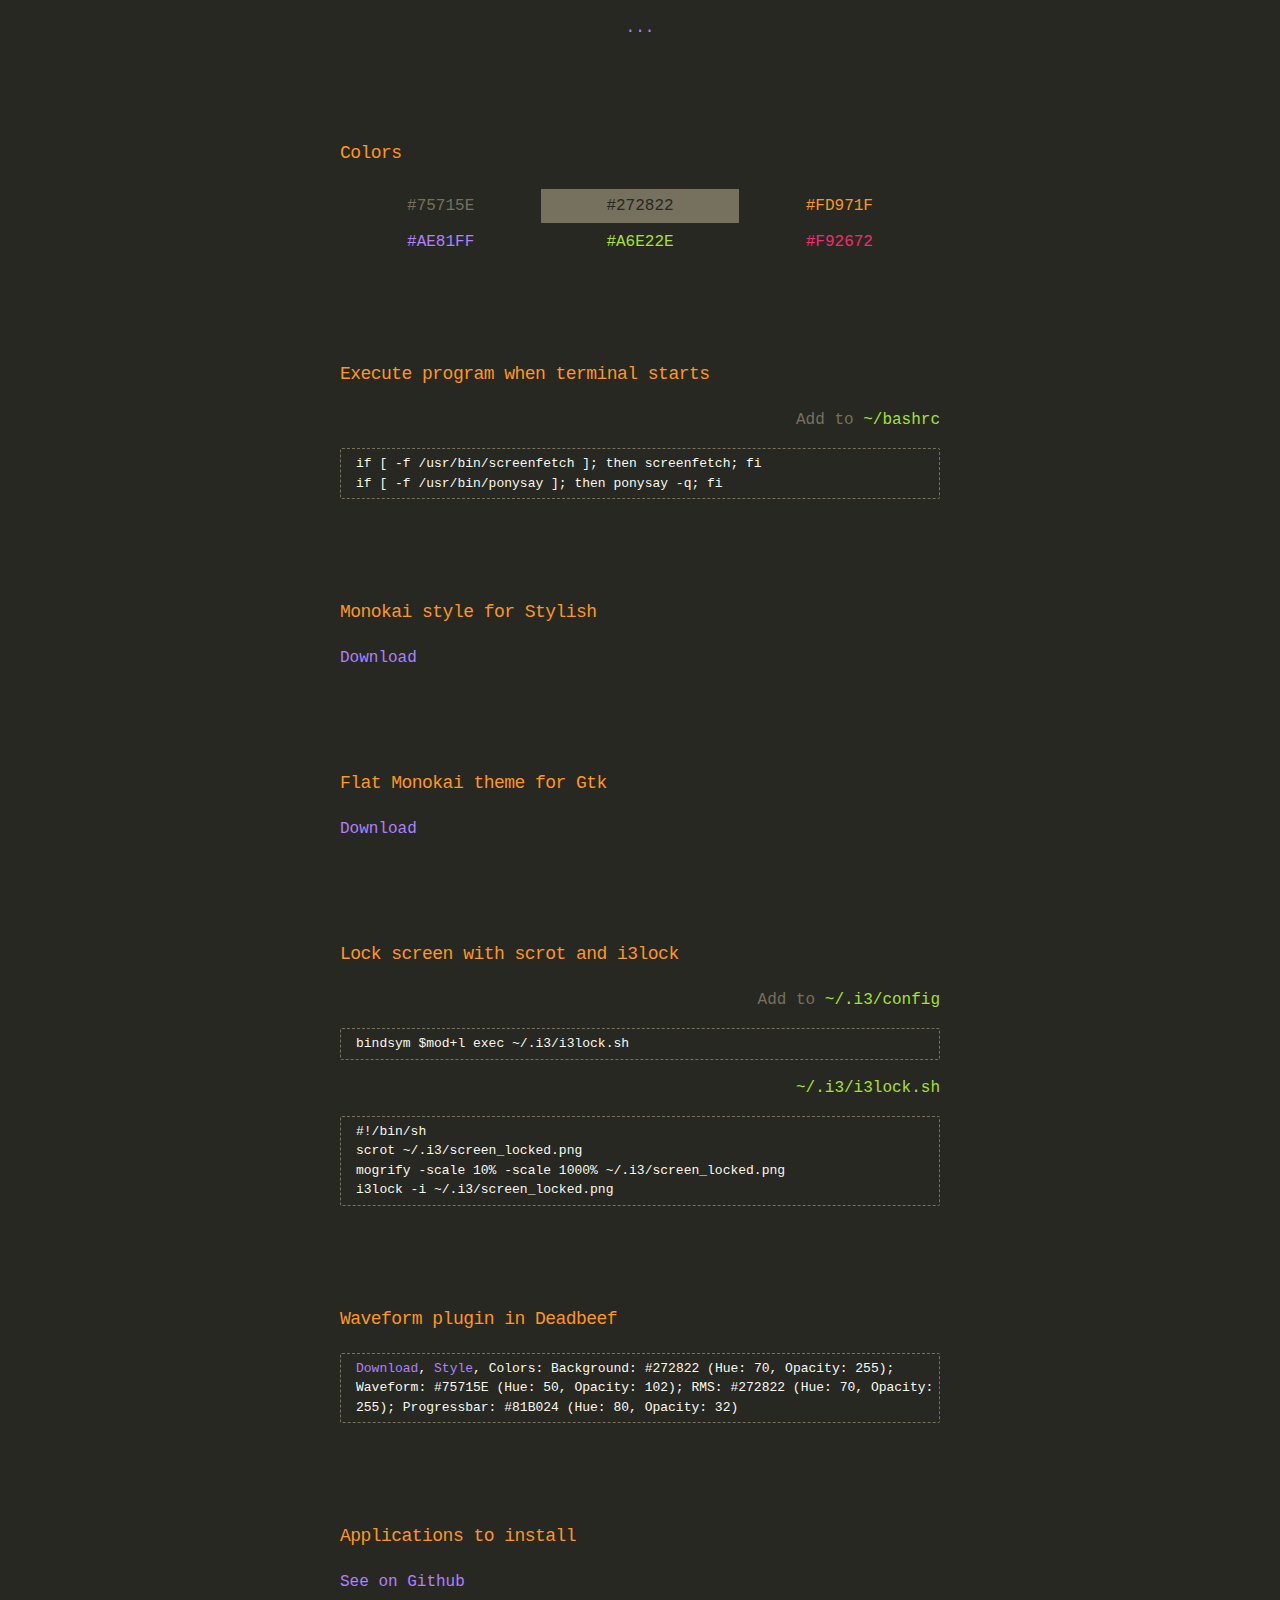
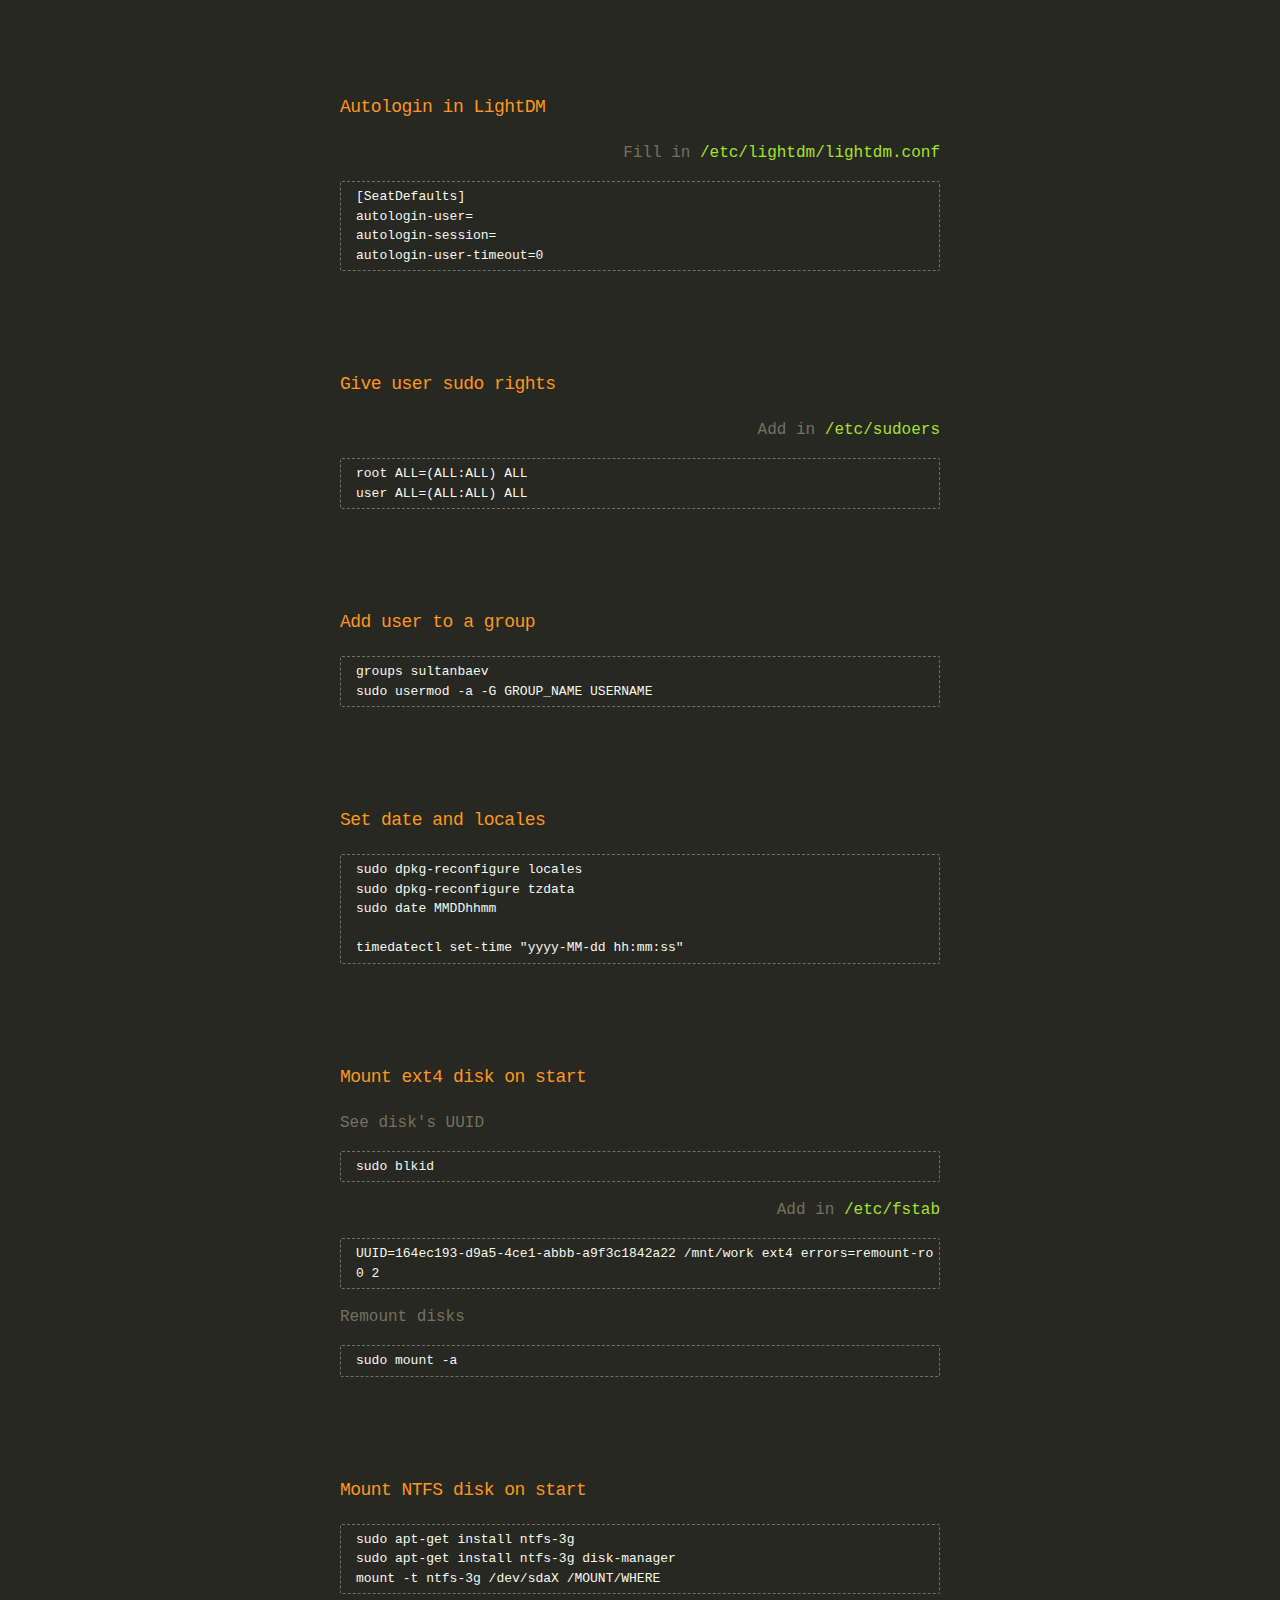
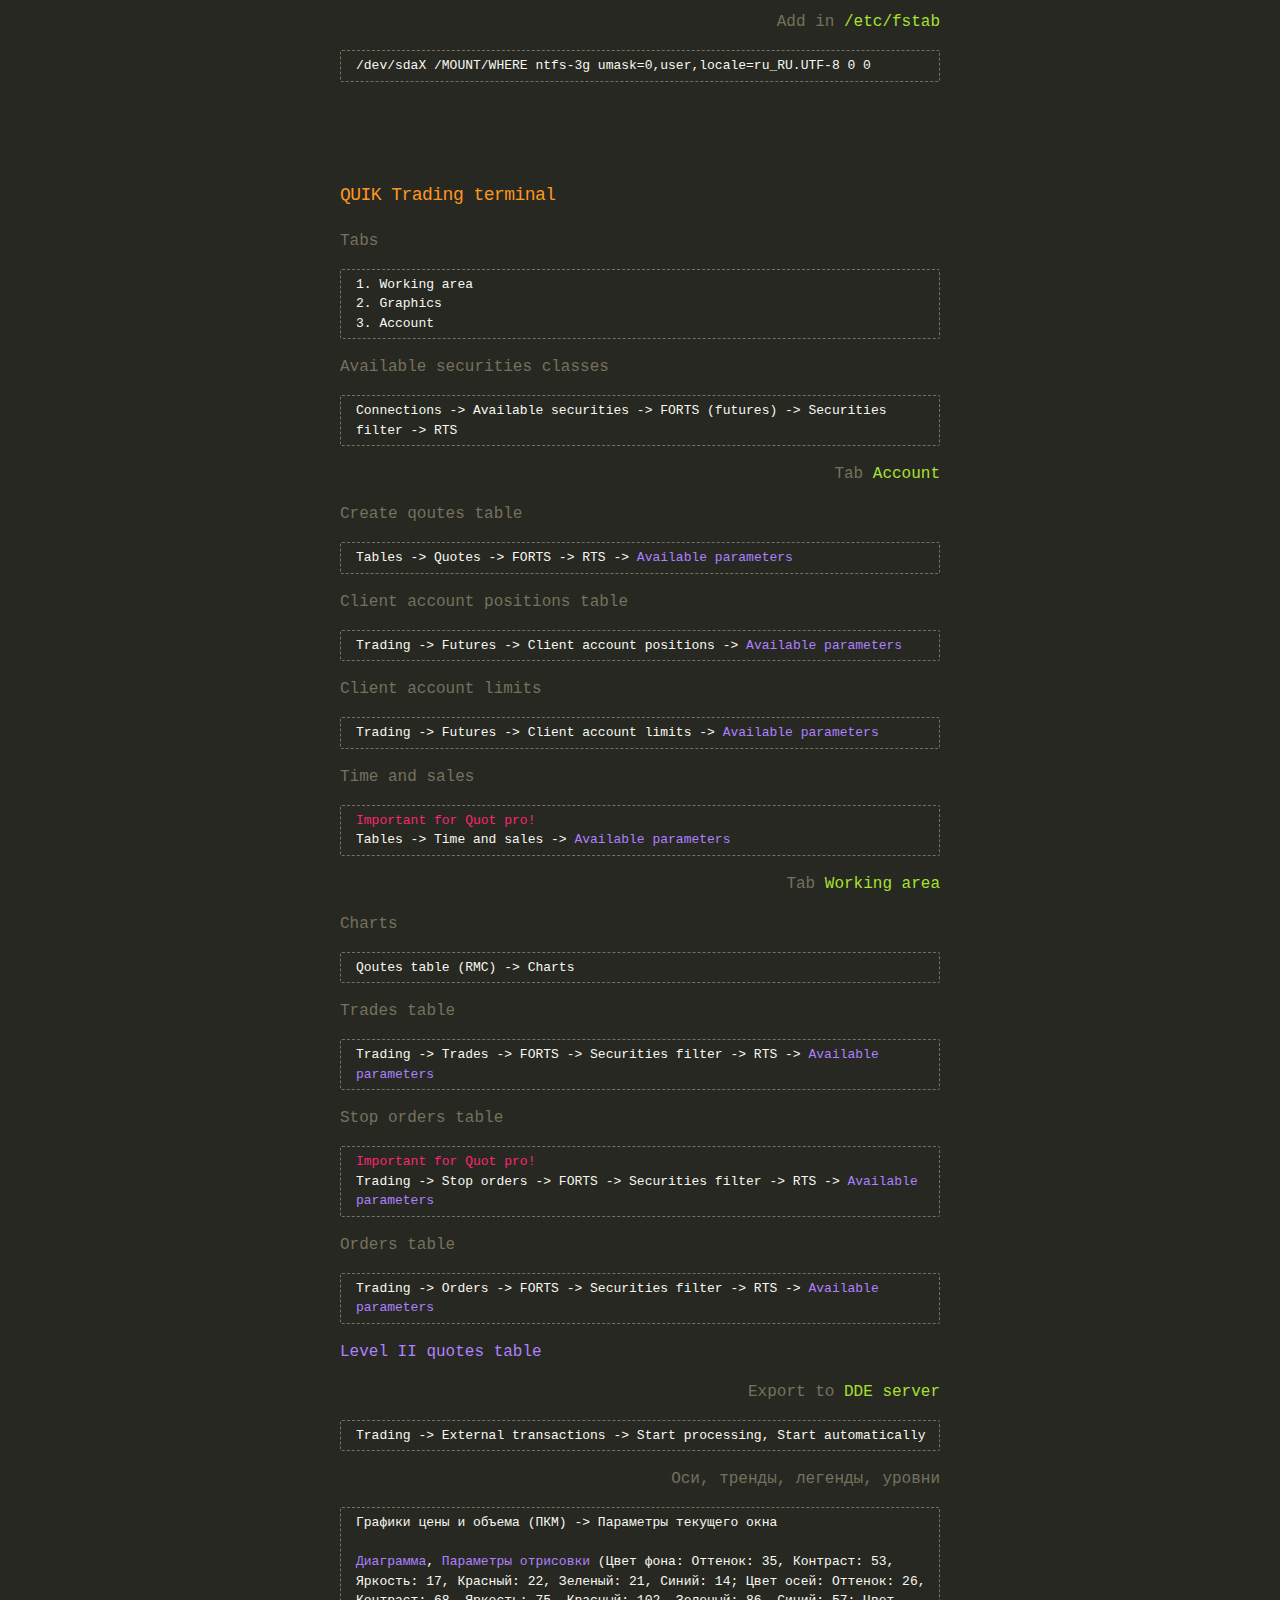
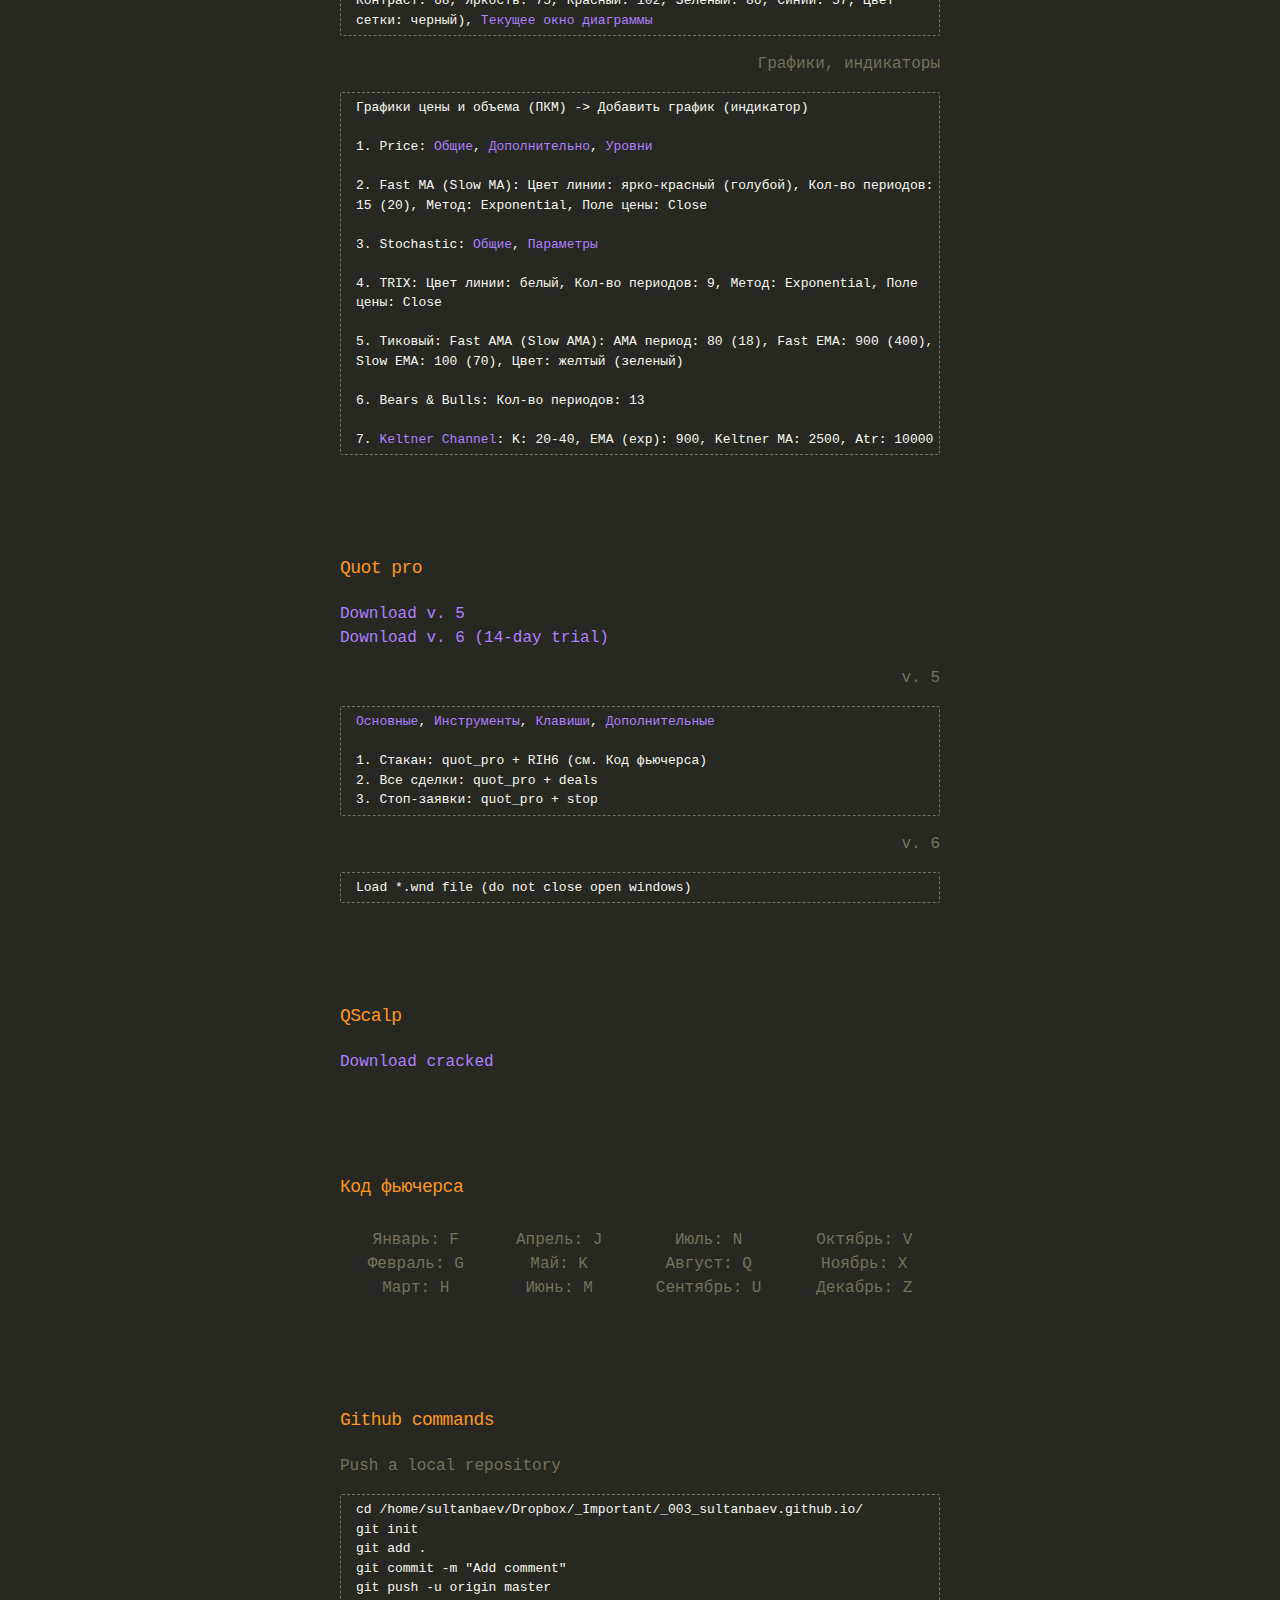
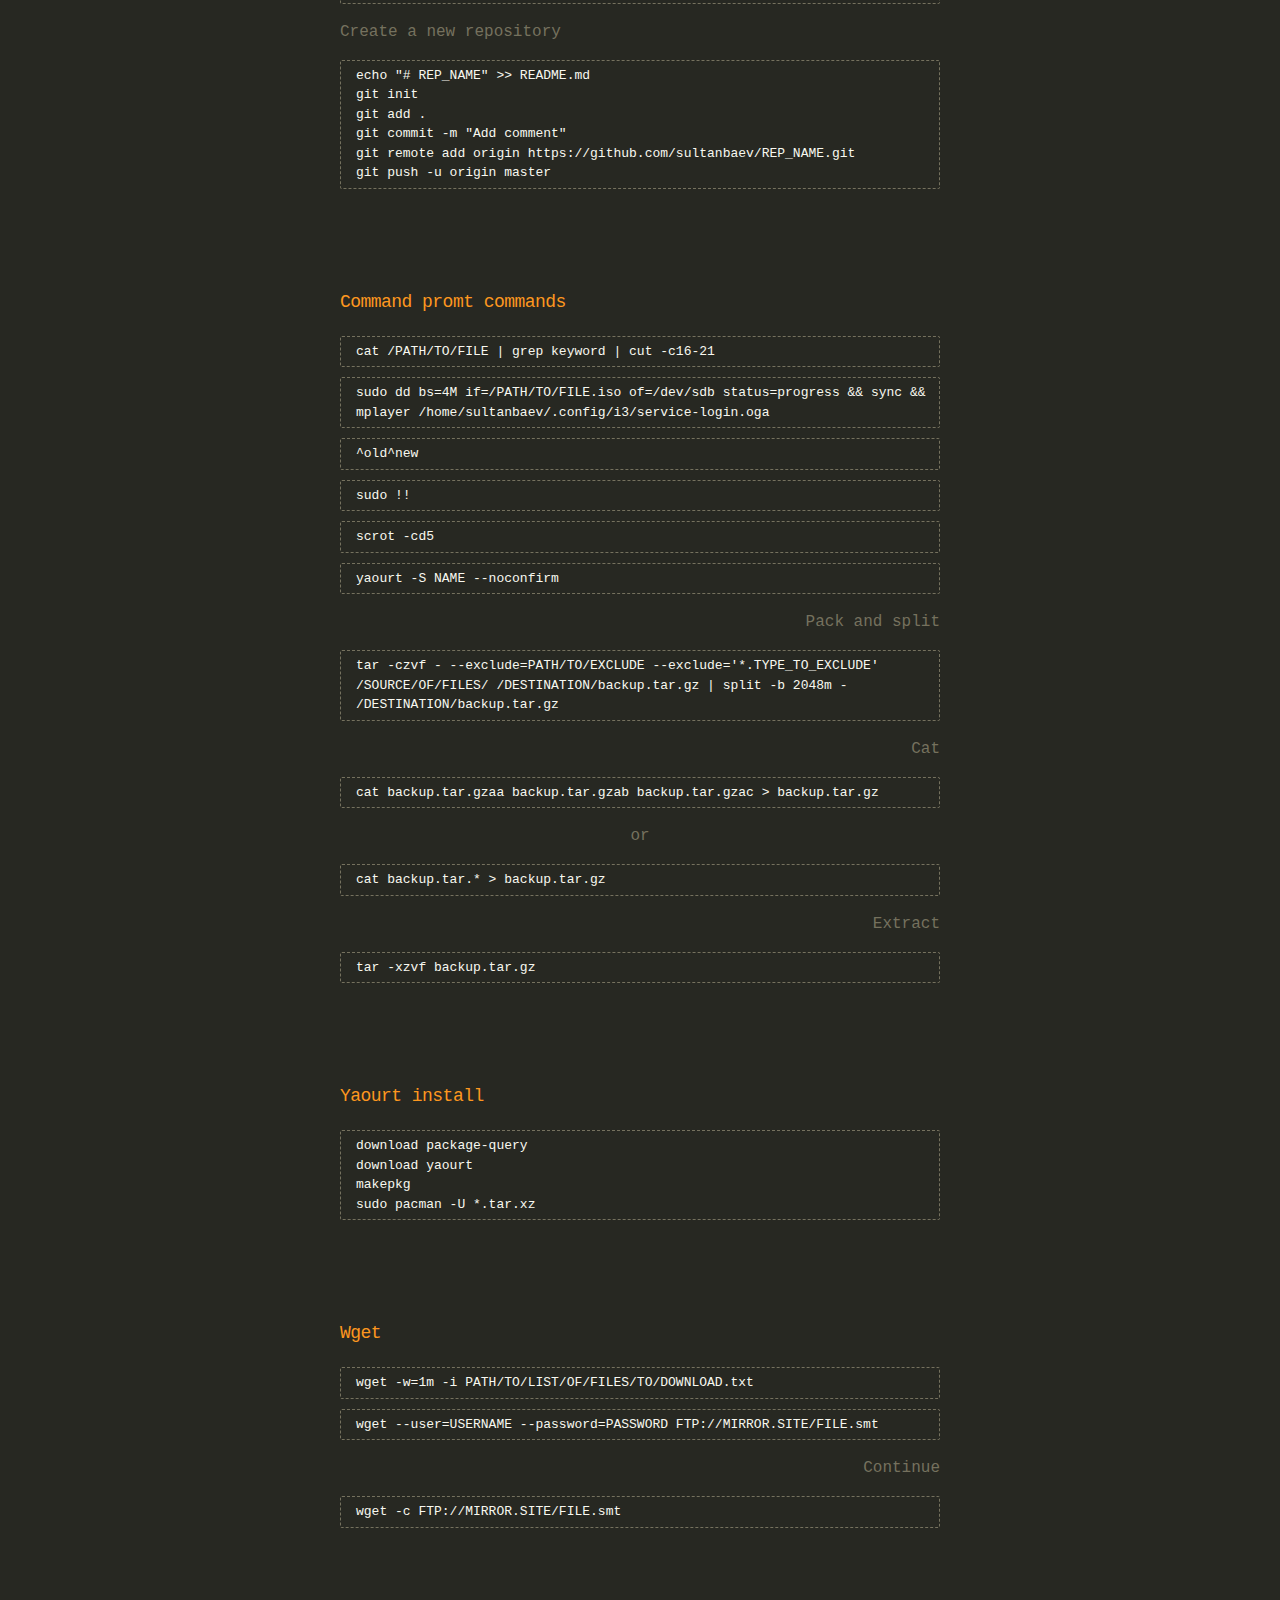
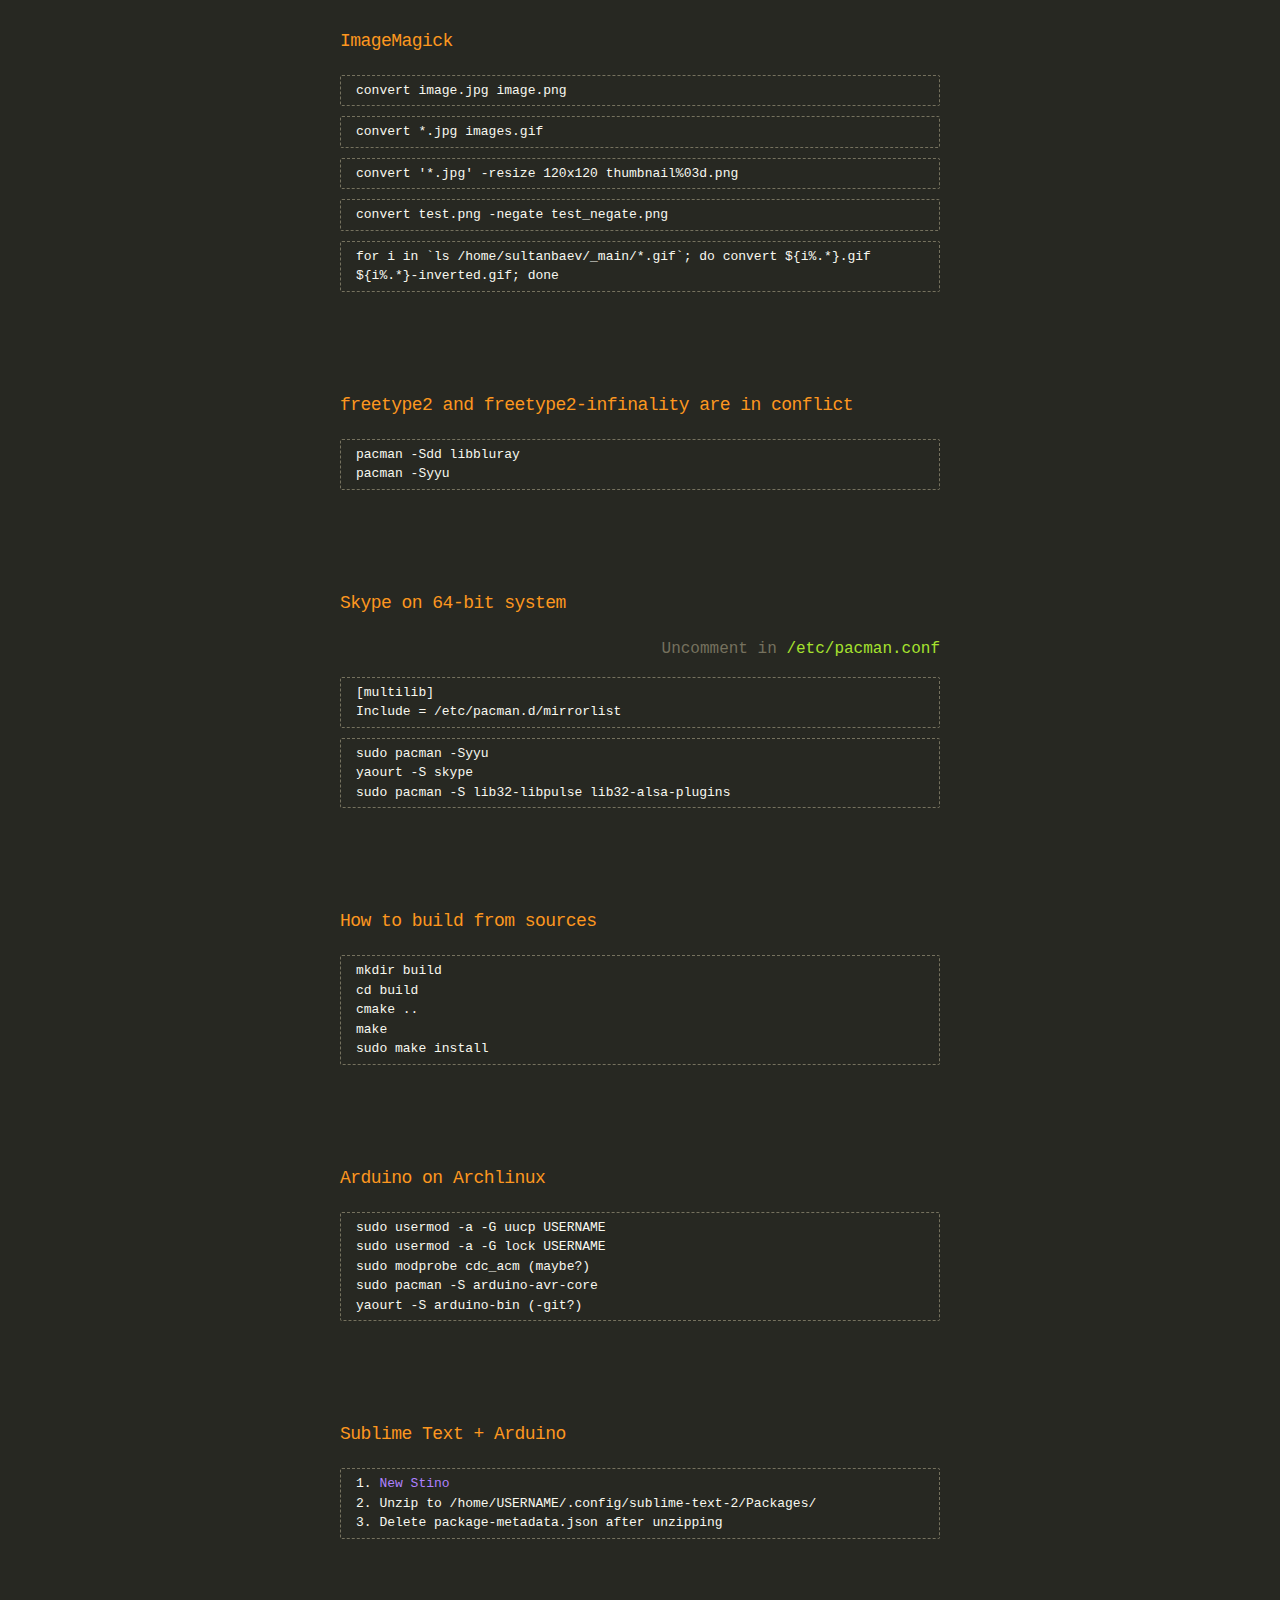
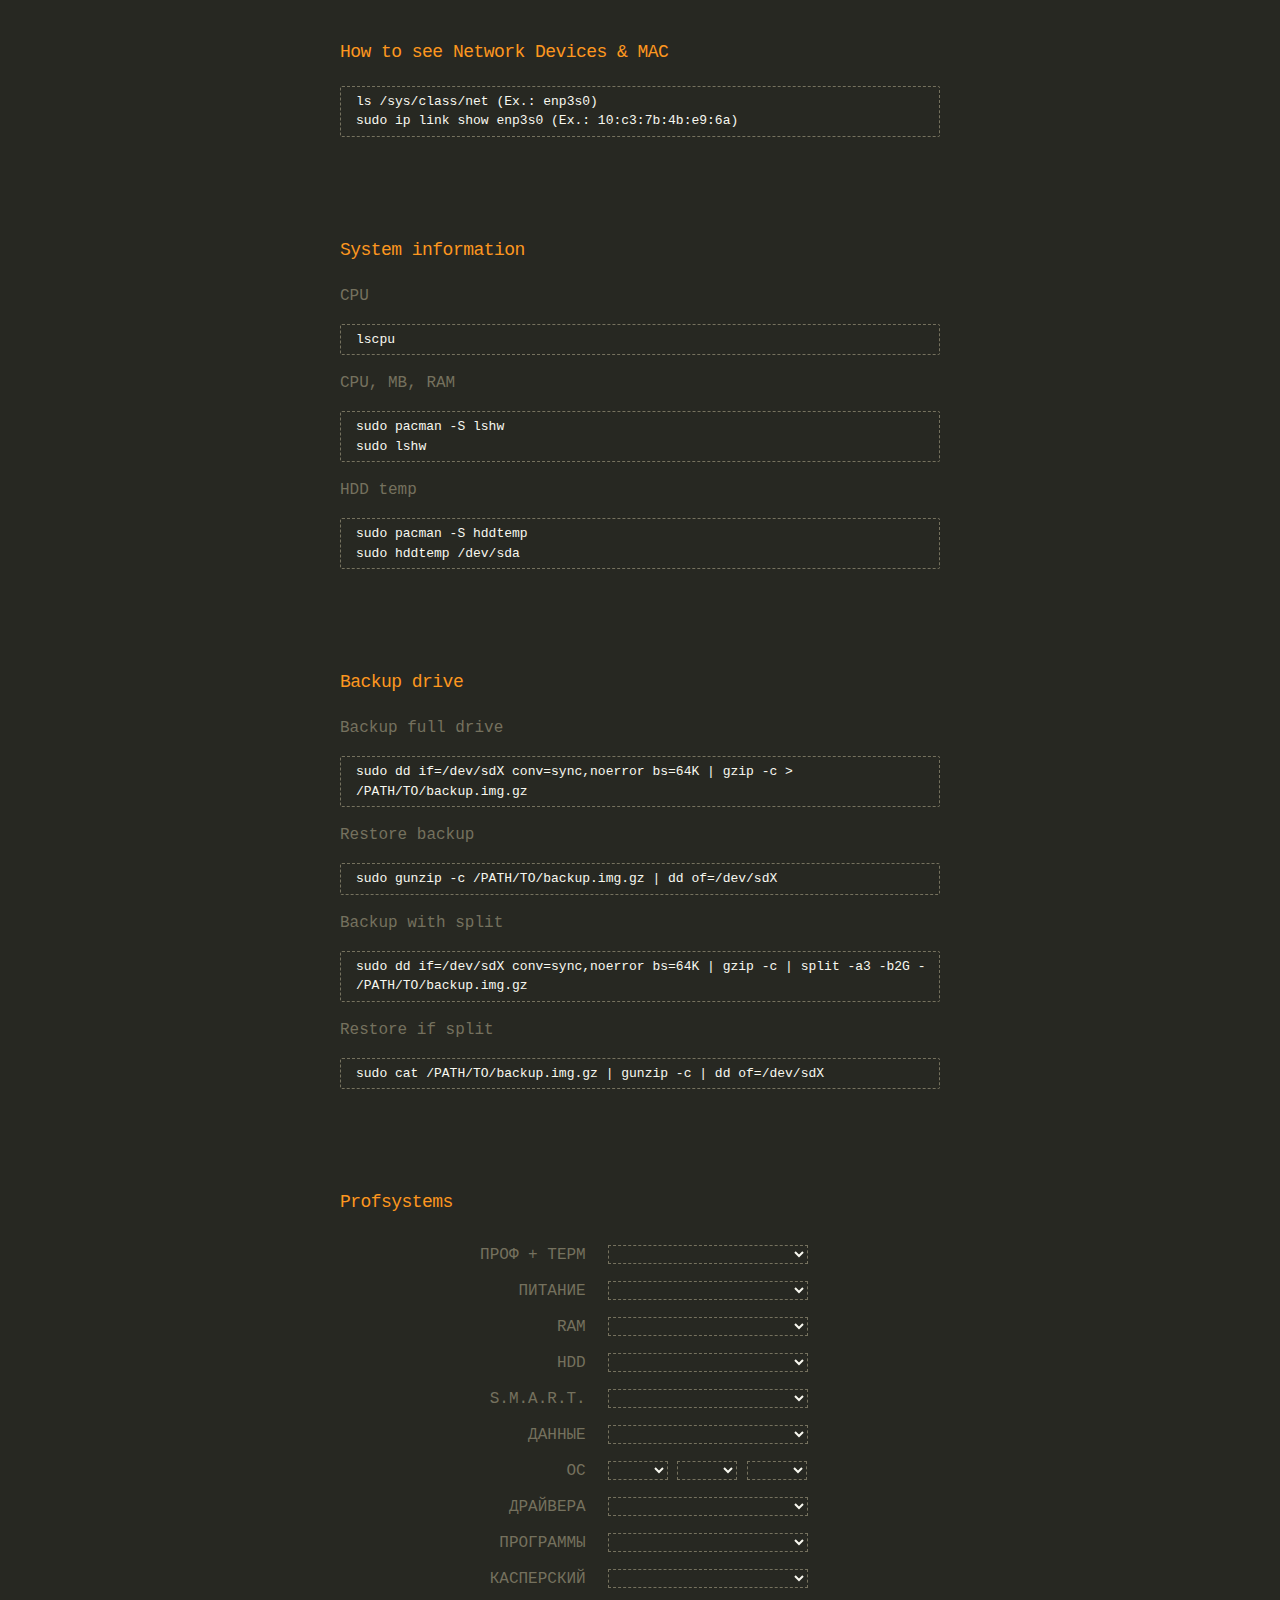
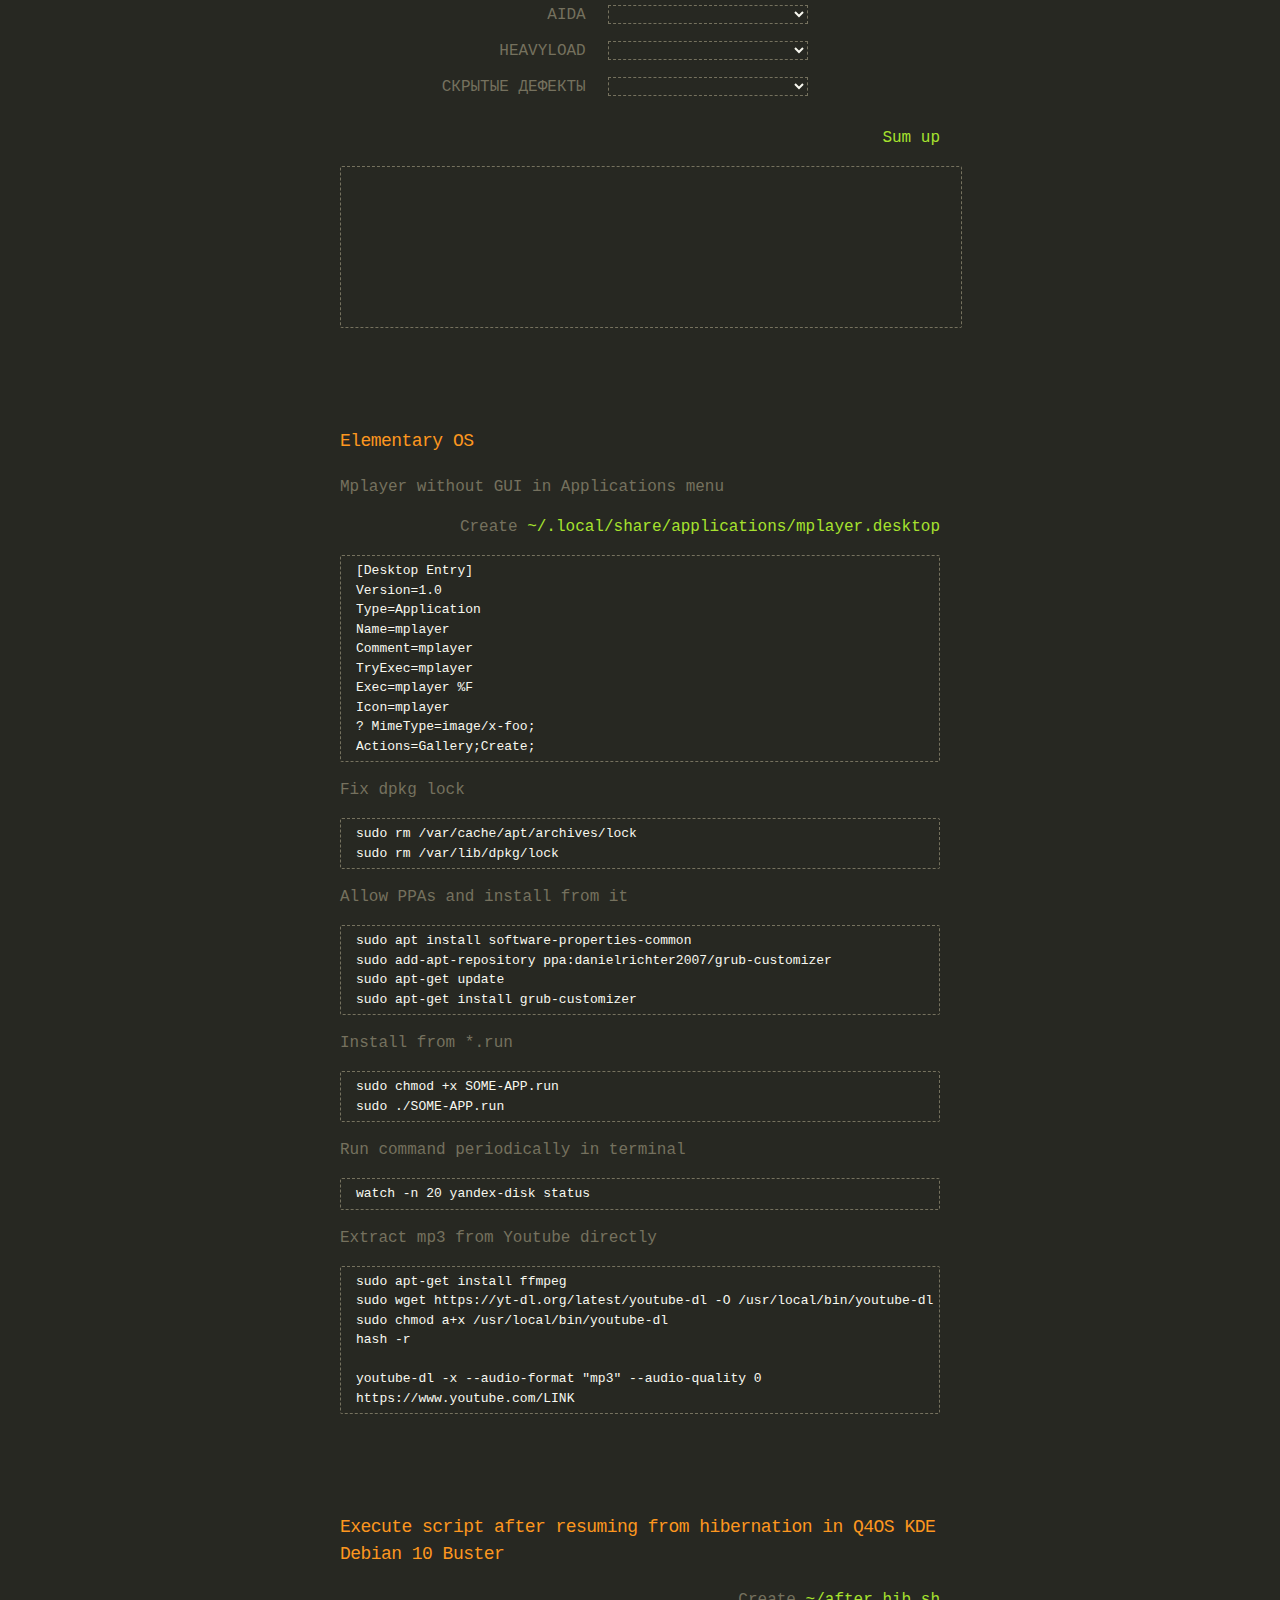
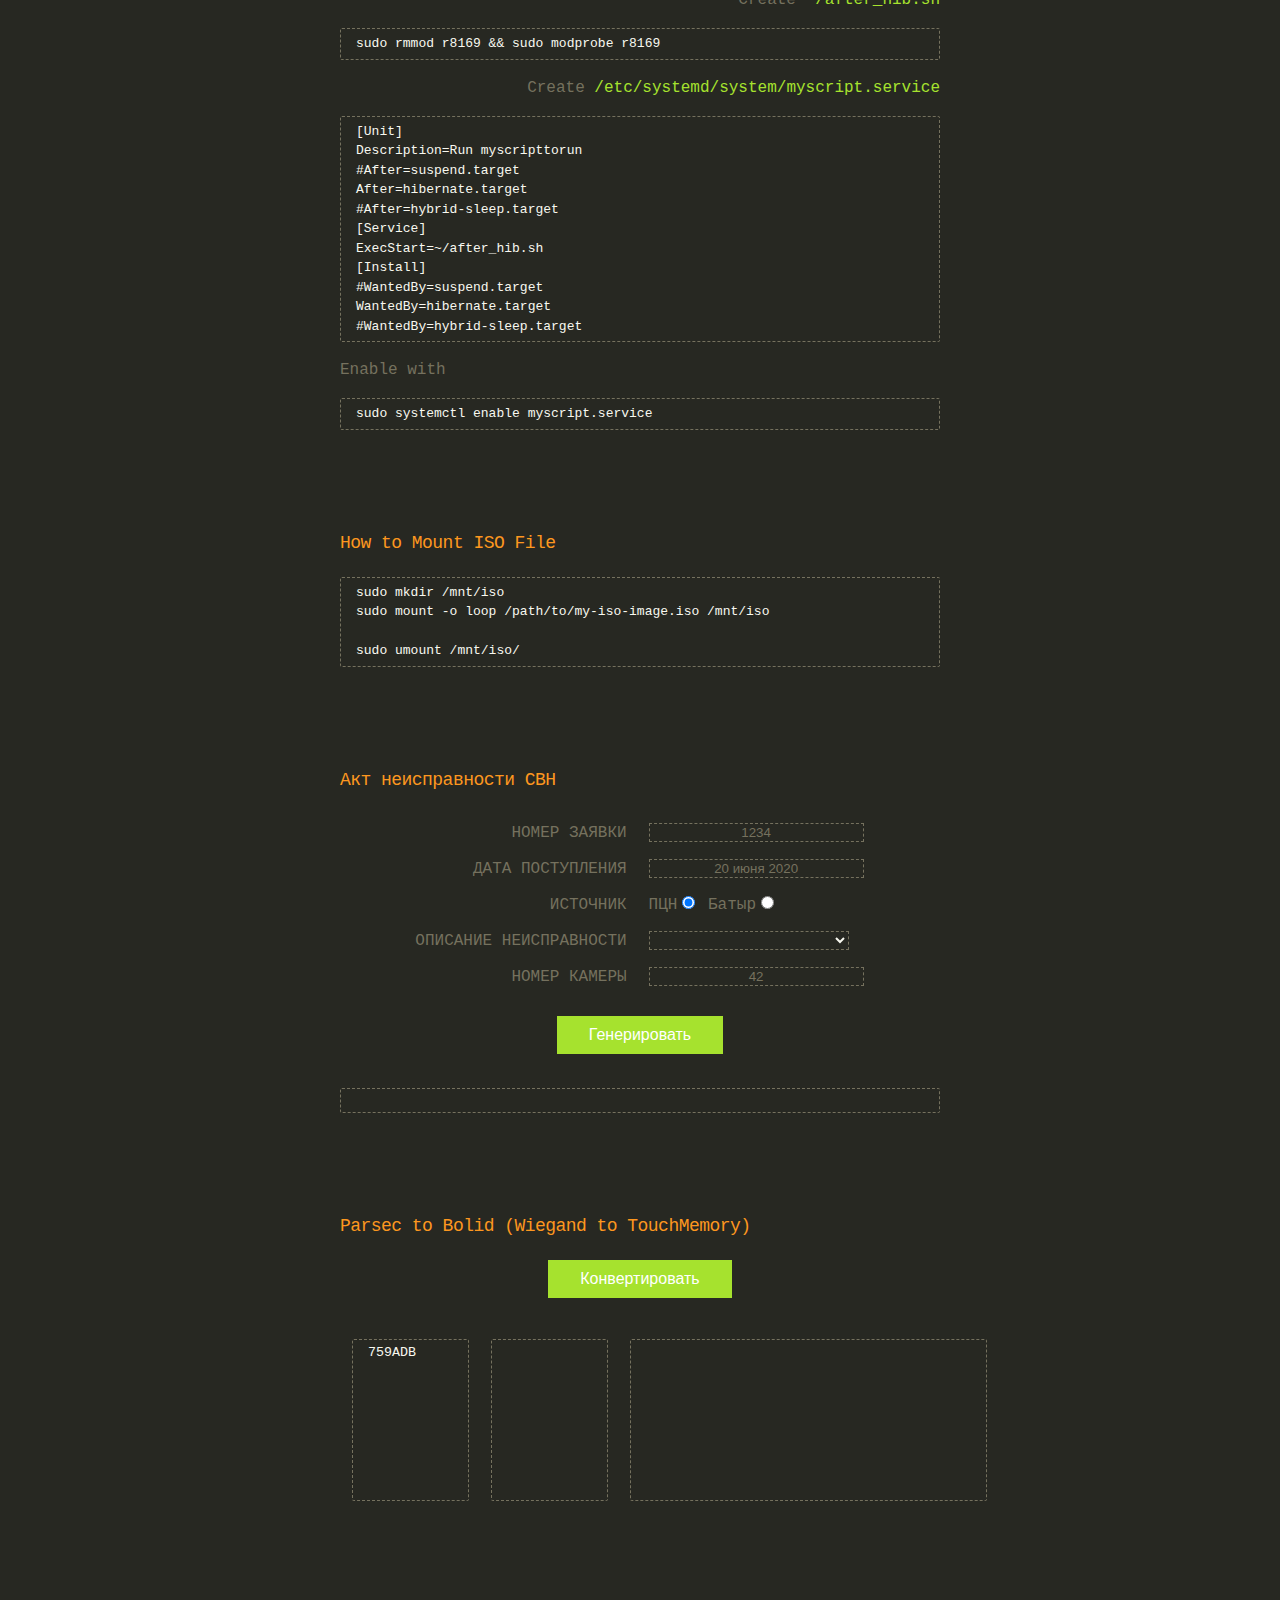
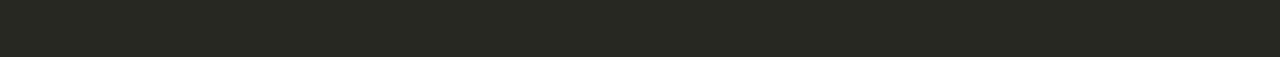
==== commit cc0ea02c: "new project" ====
--- a/index.html
+++ b/index.html
@@ -1330,16 +1330,19 @@
 	<table>
 	  <tr>
 	    <td align="center">
-	    	<textarea id="sourceFromParsec" name="sourceFromParsec" rows="10" cols="20">759ADB</textarea>
-	    	<!--<textarea id="sourceFromParsec" name="sourceFromParsec" rows="10" cols="20">759ADB&#13;&#10;612344&#13;&#10;005403DE</textarea>-->
+	    	<textarea id="fromParsec" name="fromParsec" rows="10" cols="10">759ADB</textarea>
+	    	<!--<textarea id="fromParsec" name="fromParsec" rows="10" cols="20">759ADB&#13;&#10;612344&#13;&#10;005403DE</textarea>-->
 	    </td>
 	    <td align="center">
-	    	<textarea id="toWtoTM" name="toWtoTM" rows="10" cols="20"></textarea>
+	    	<textarea id="intText" name="intText" rows="10" cols="10"></textarea>
+	    </td>
+	    <td align="center">
+	    	<textarea id="toBolid" name="toBolid" rows="10" cols="40"></textarea>
 	    </td>
 	  </tr>
 	</table>
 
-    <script src="w-to-tm.js"></script>
+    <script src="w-to-tm-test.js"></script>
 
 <!-- ////////////////////////////////////////////////////////////////////////////////////////////////////////////// -->
 <!-- ////////////////////////////////////////////////////////////////////////////////////////////////////////////// -->
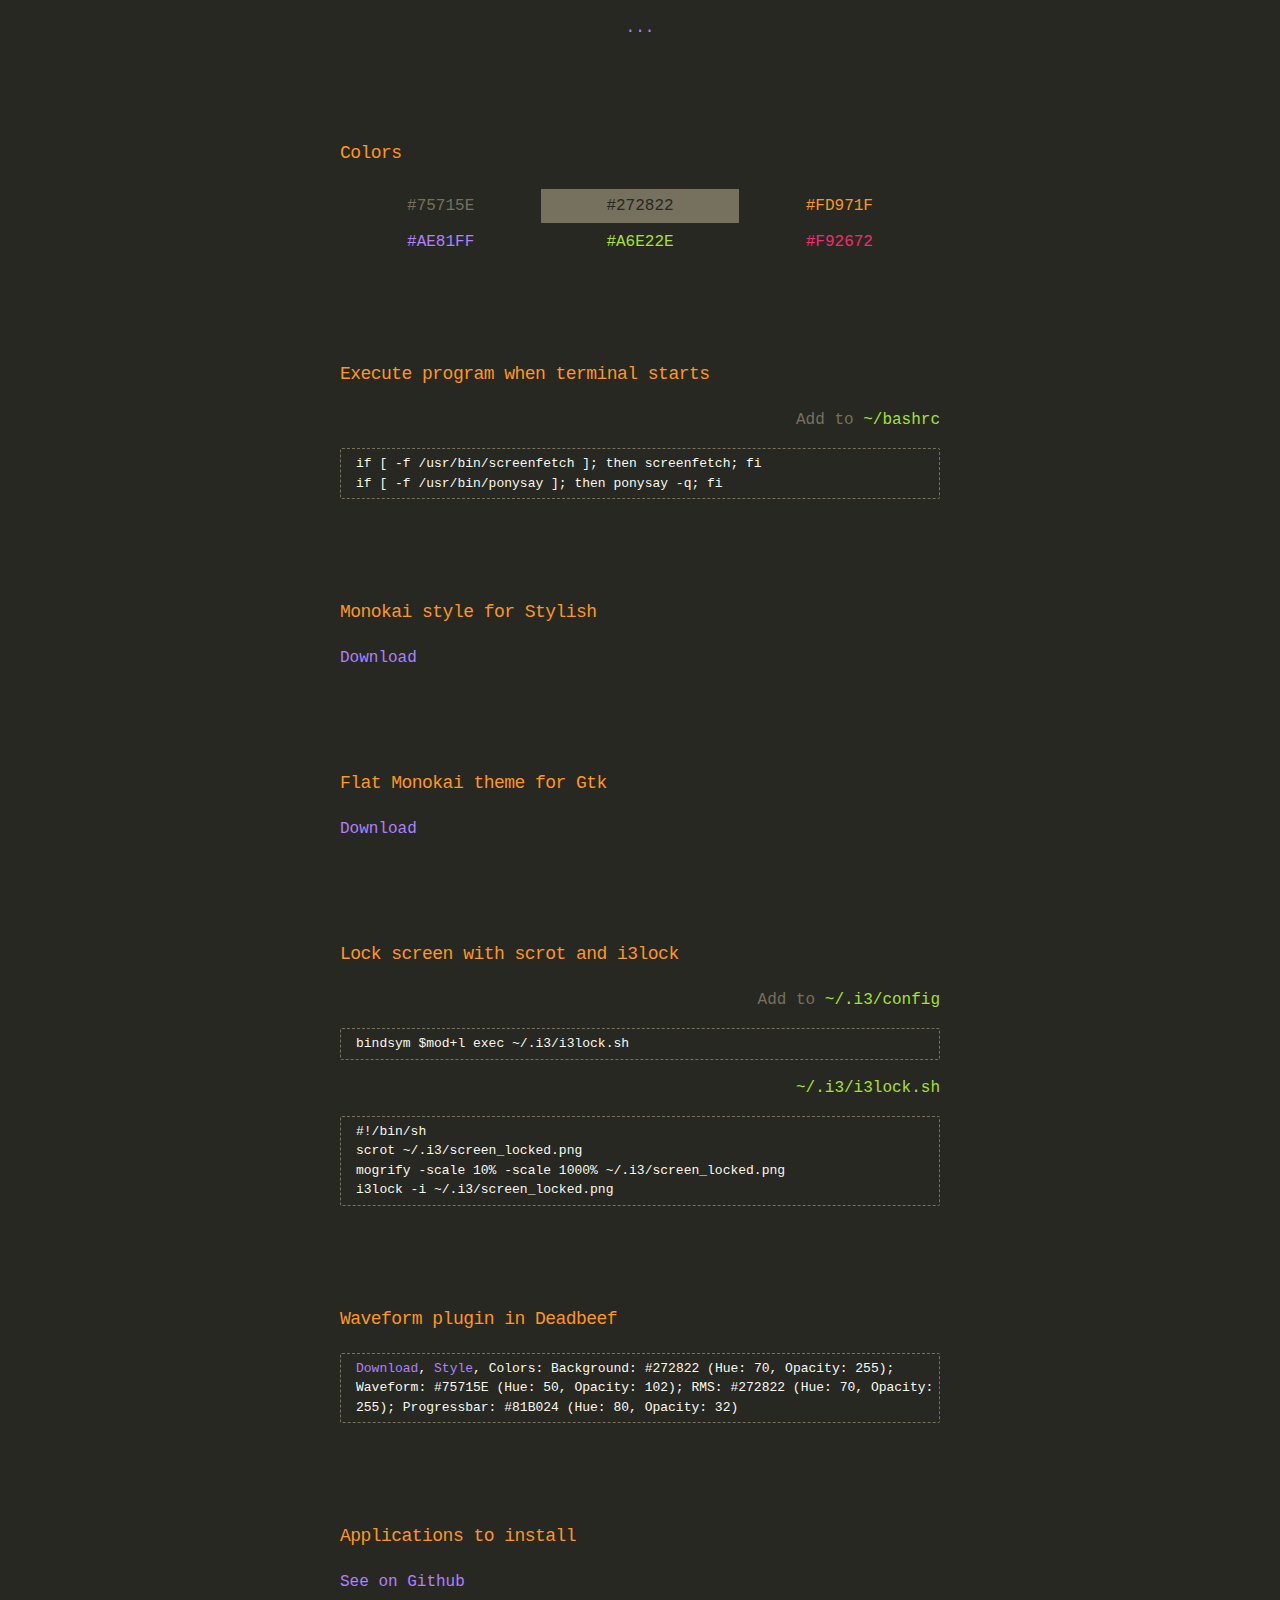
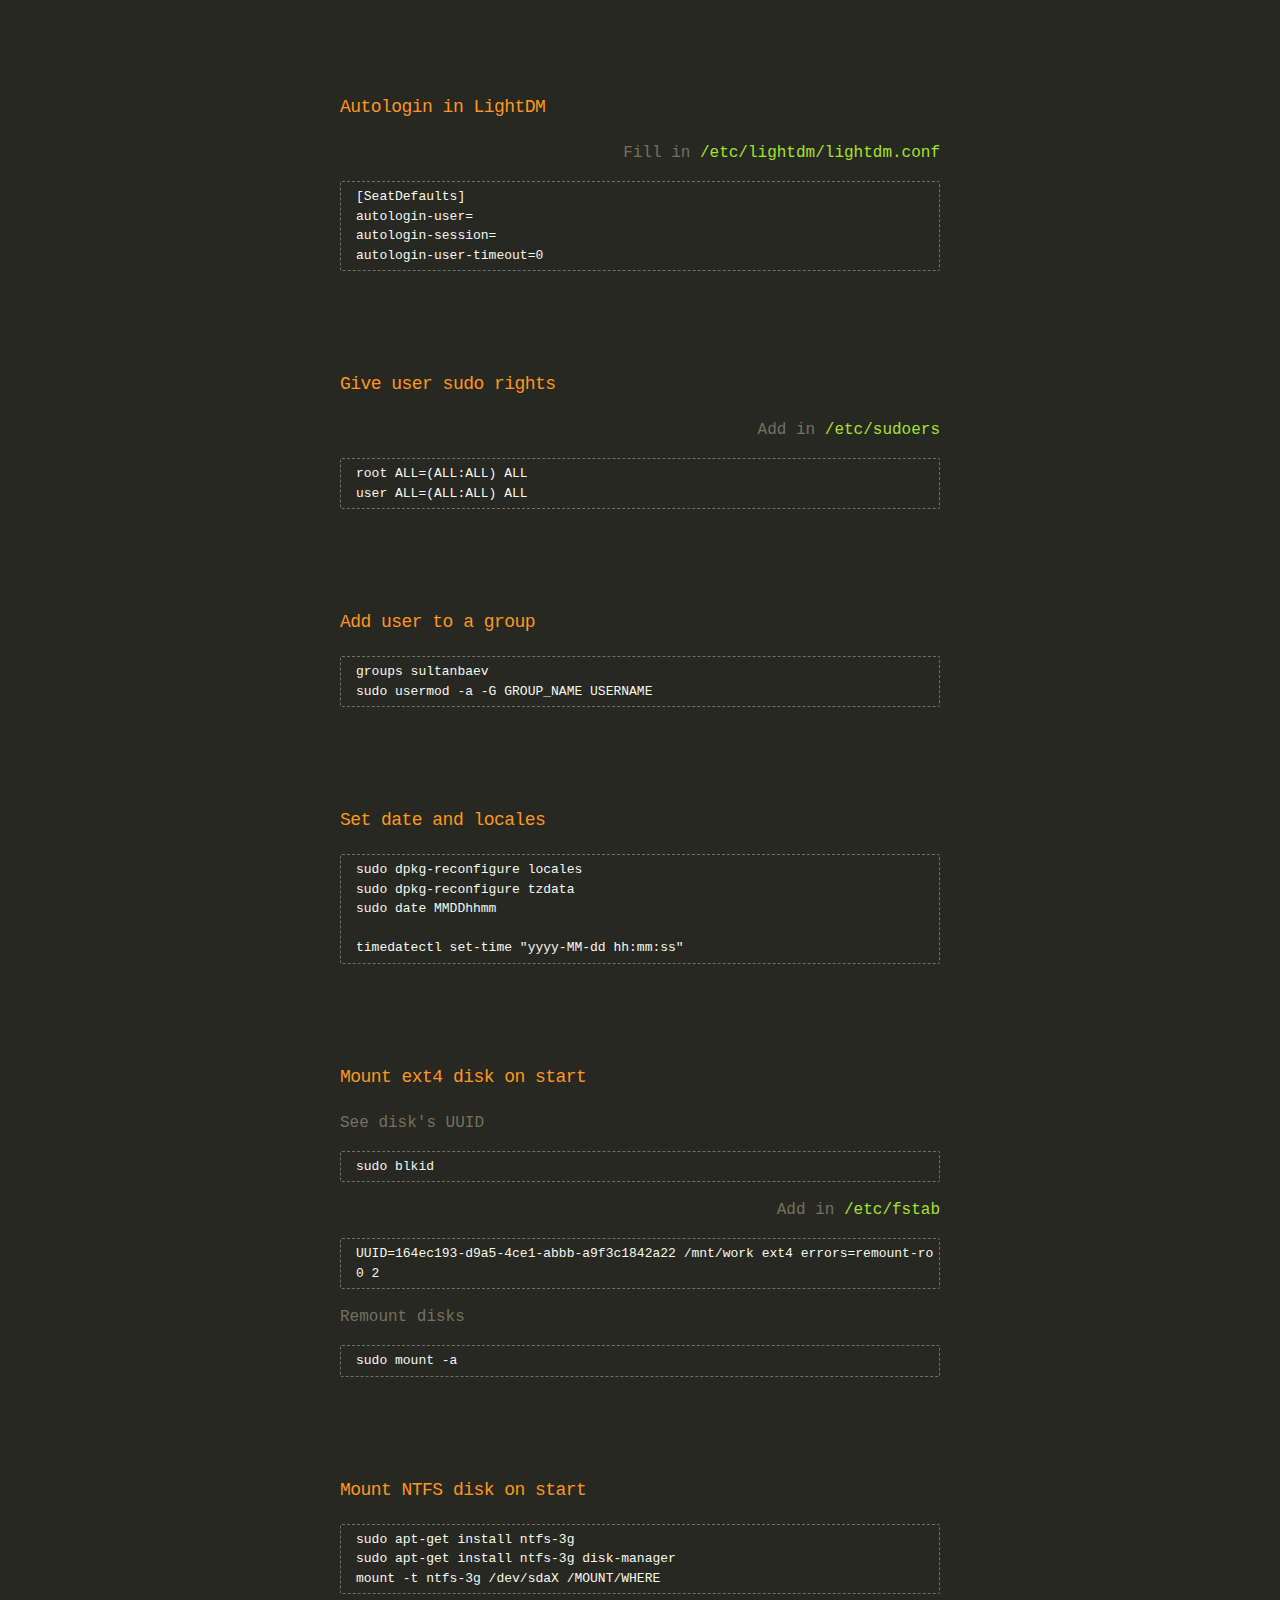
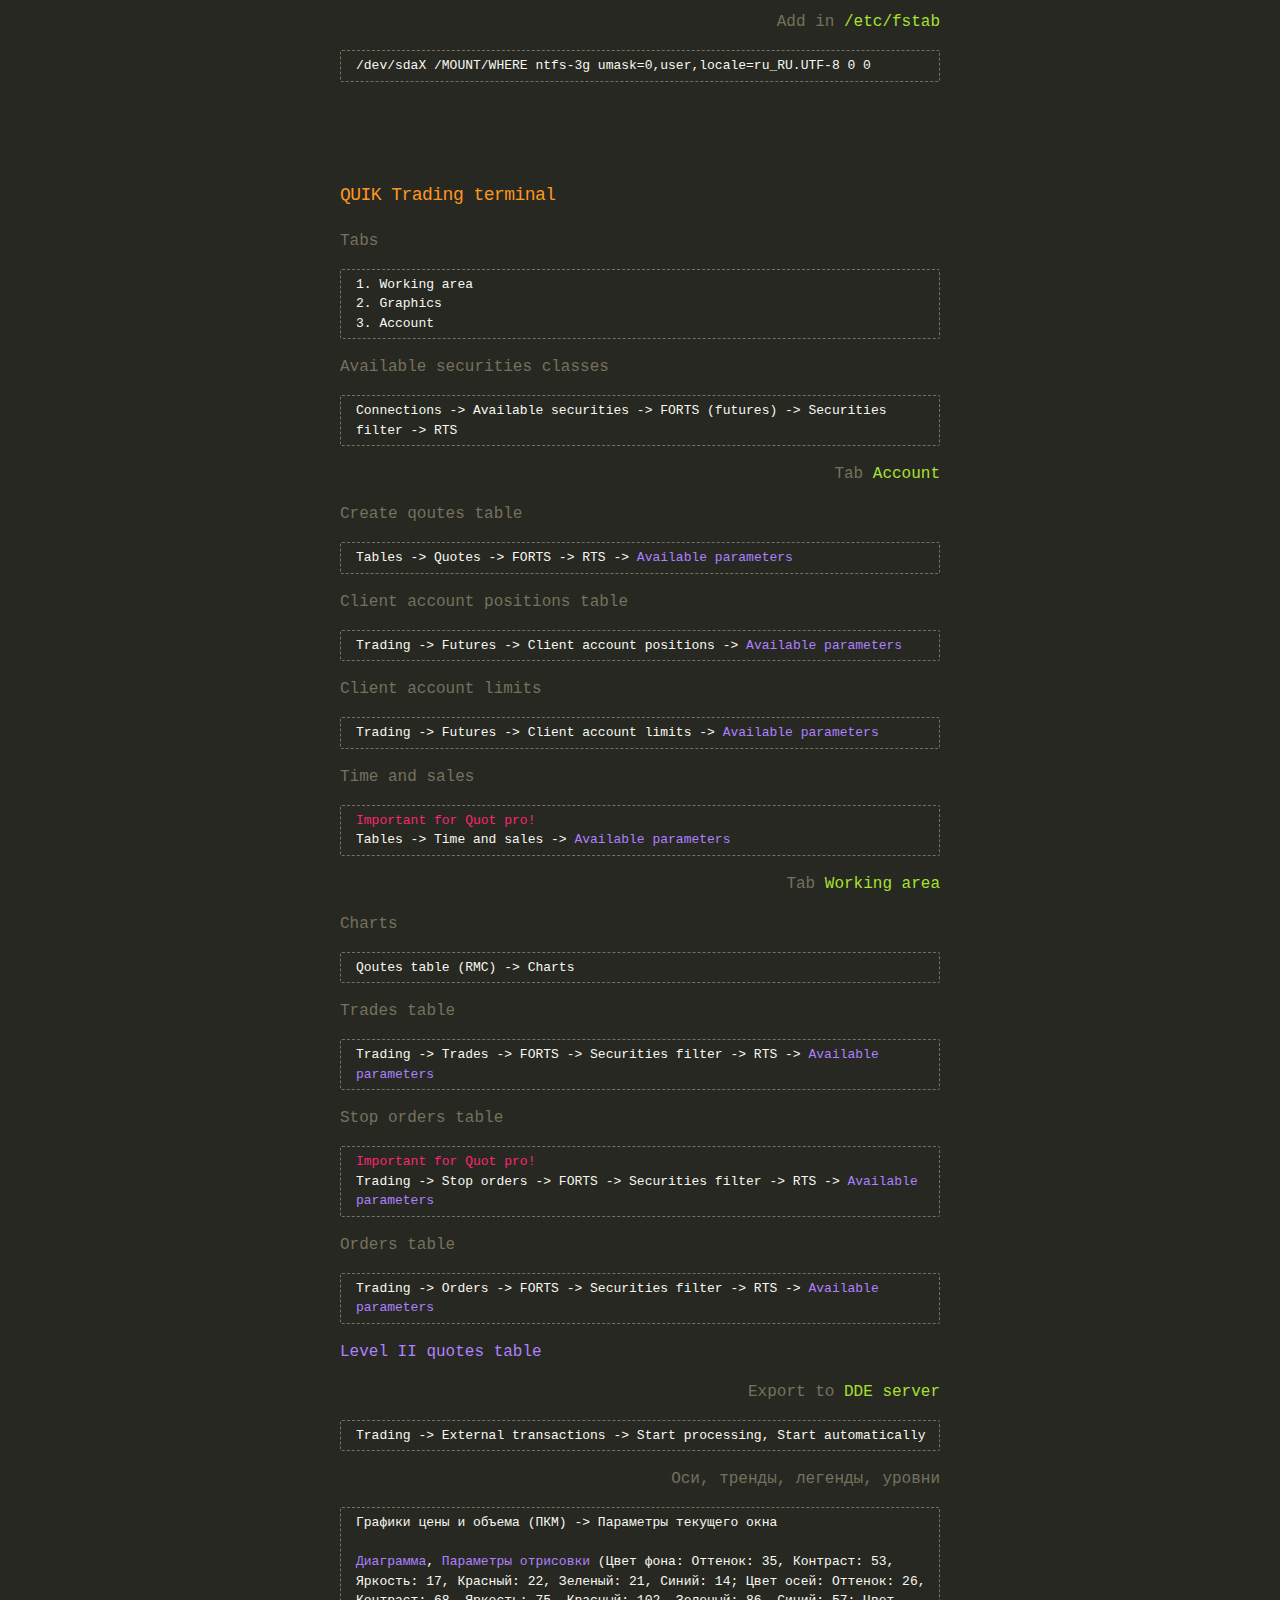
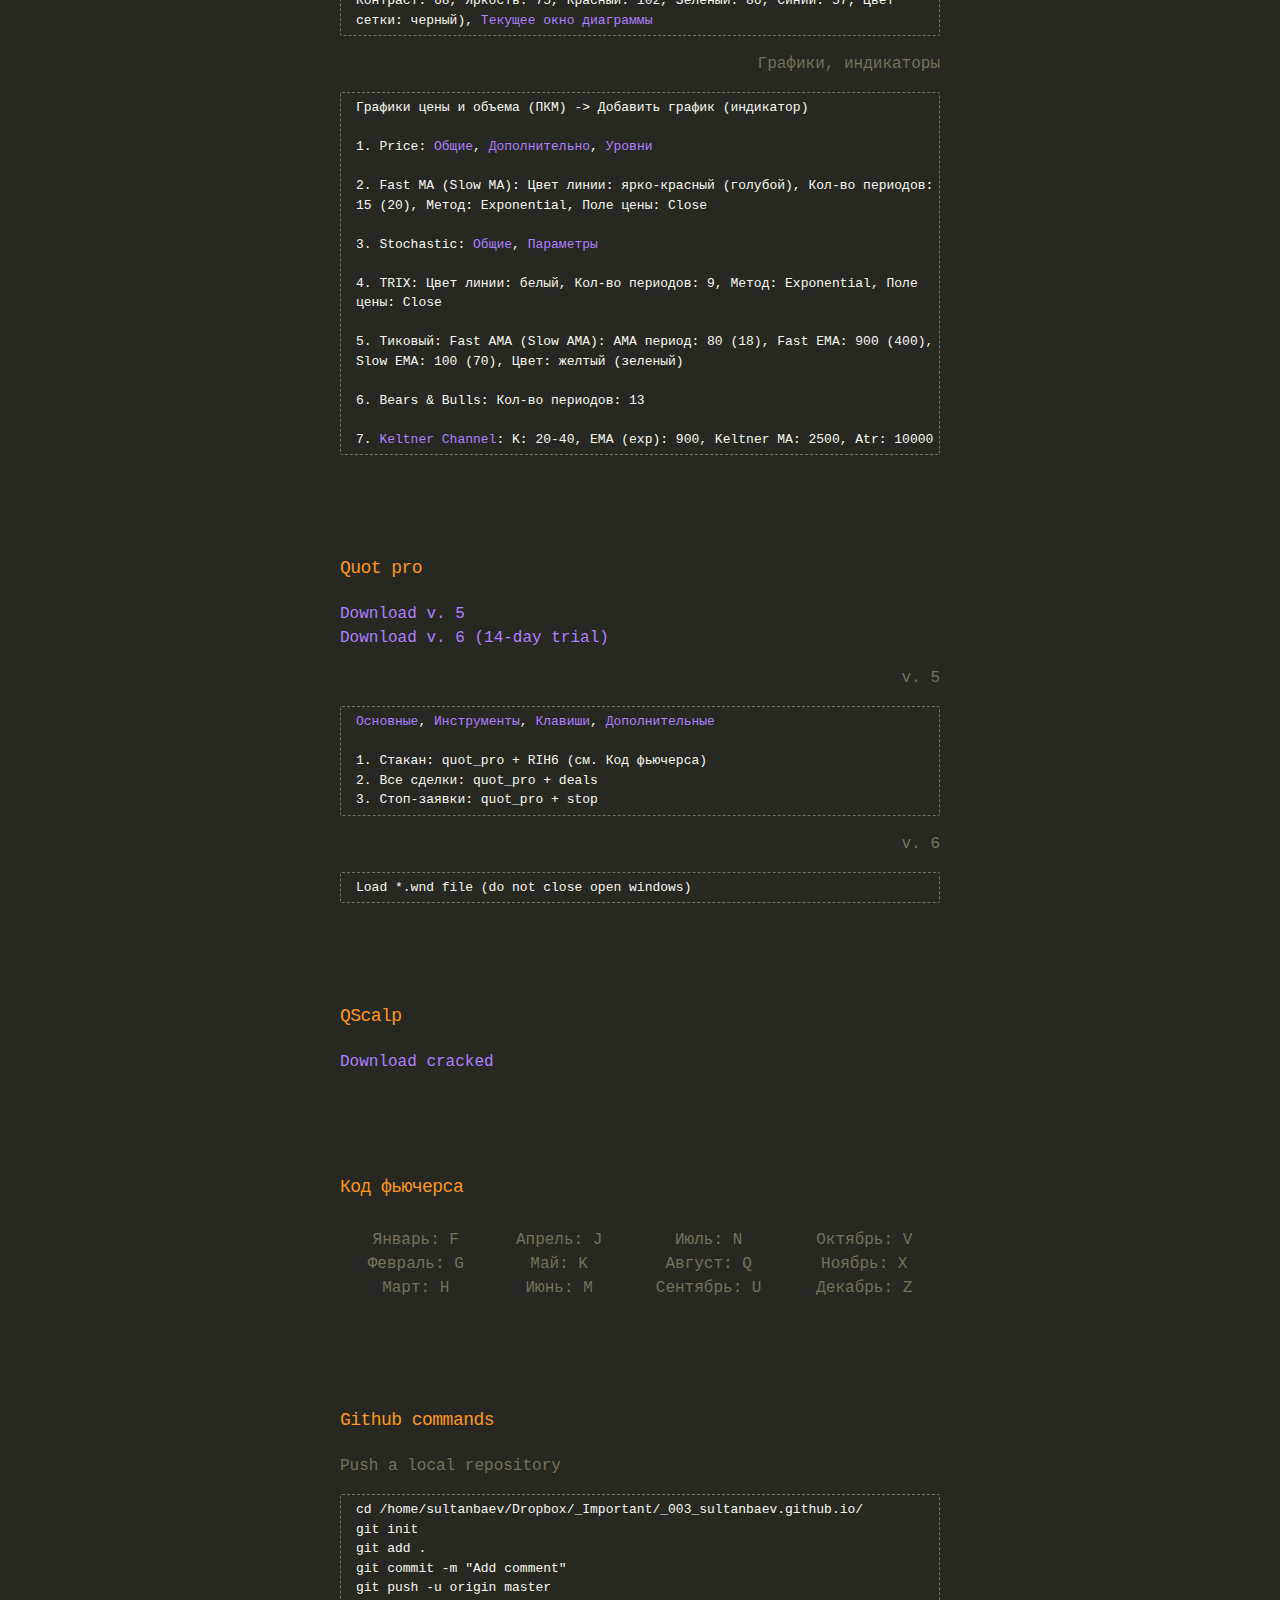
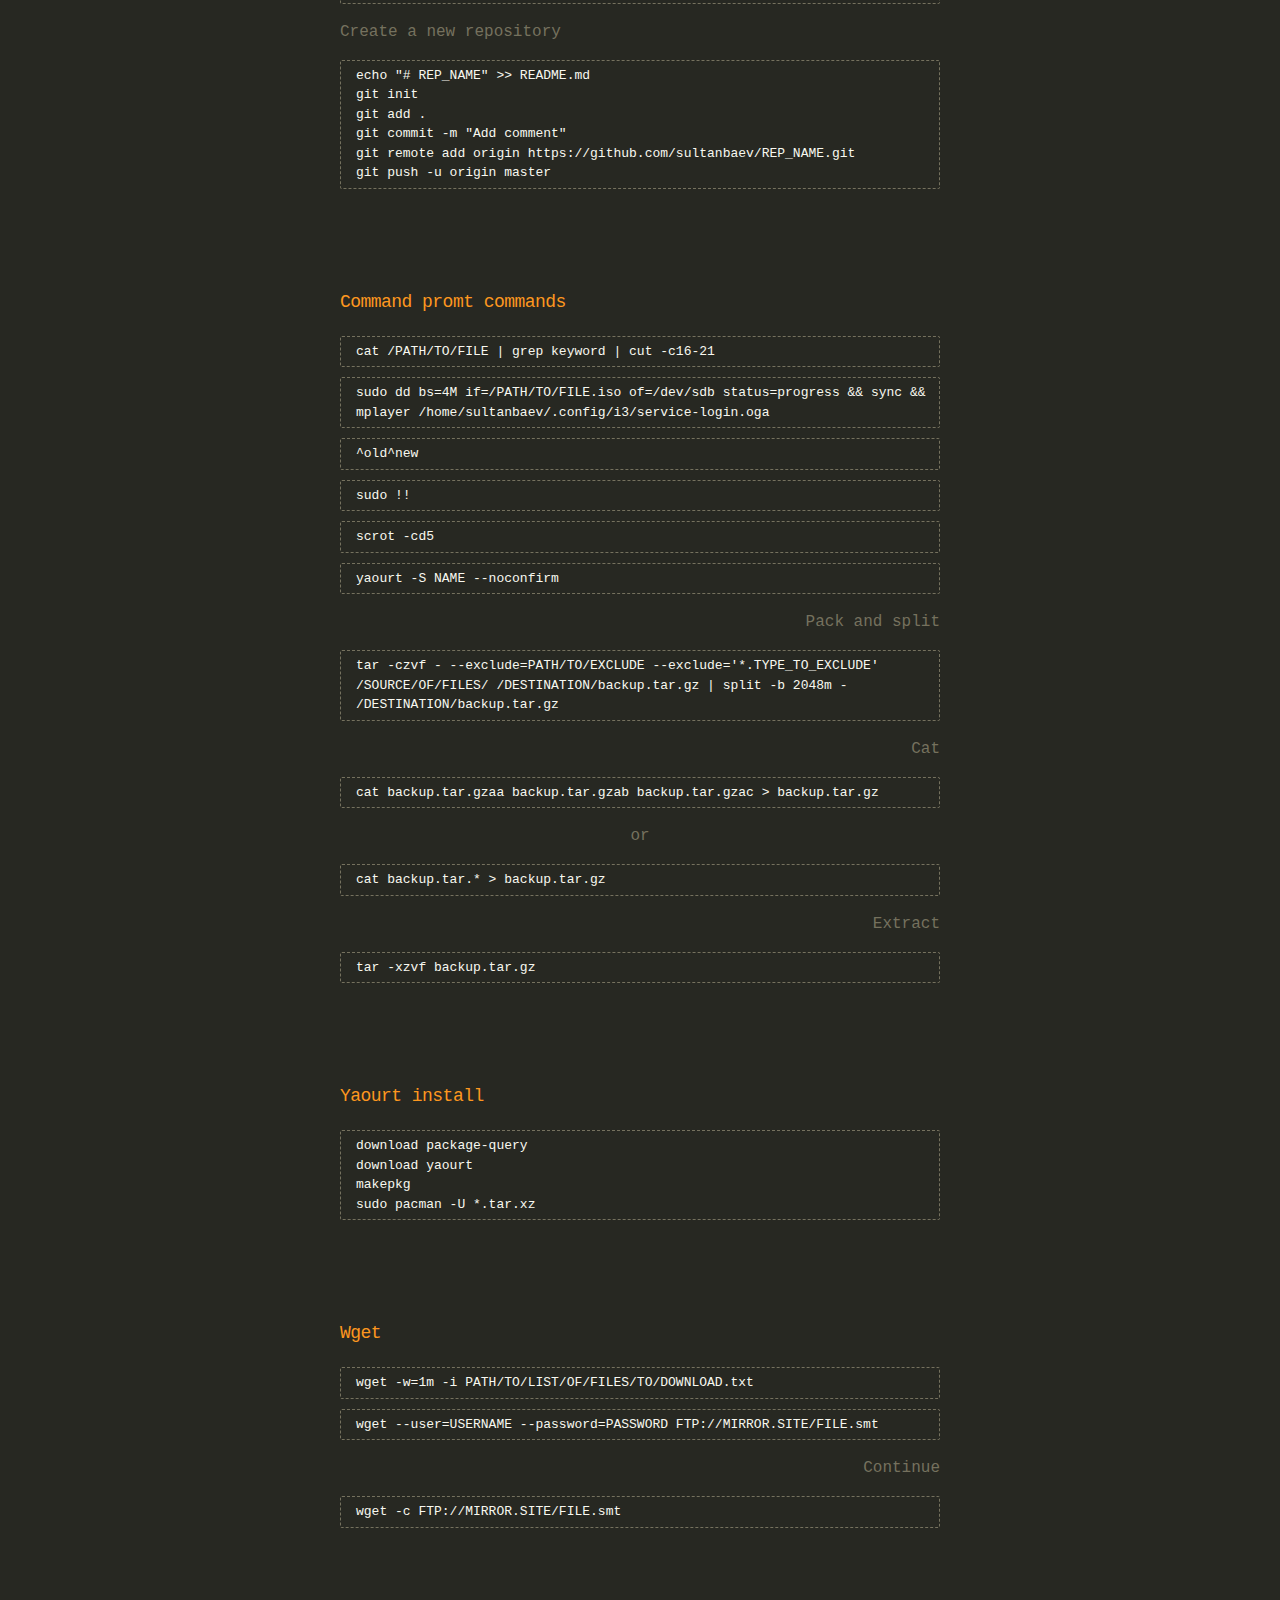
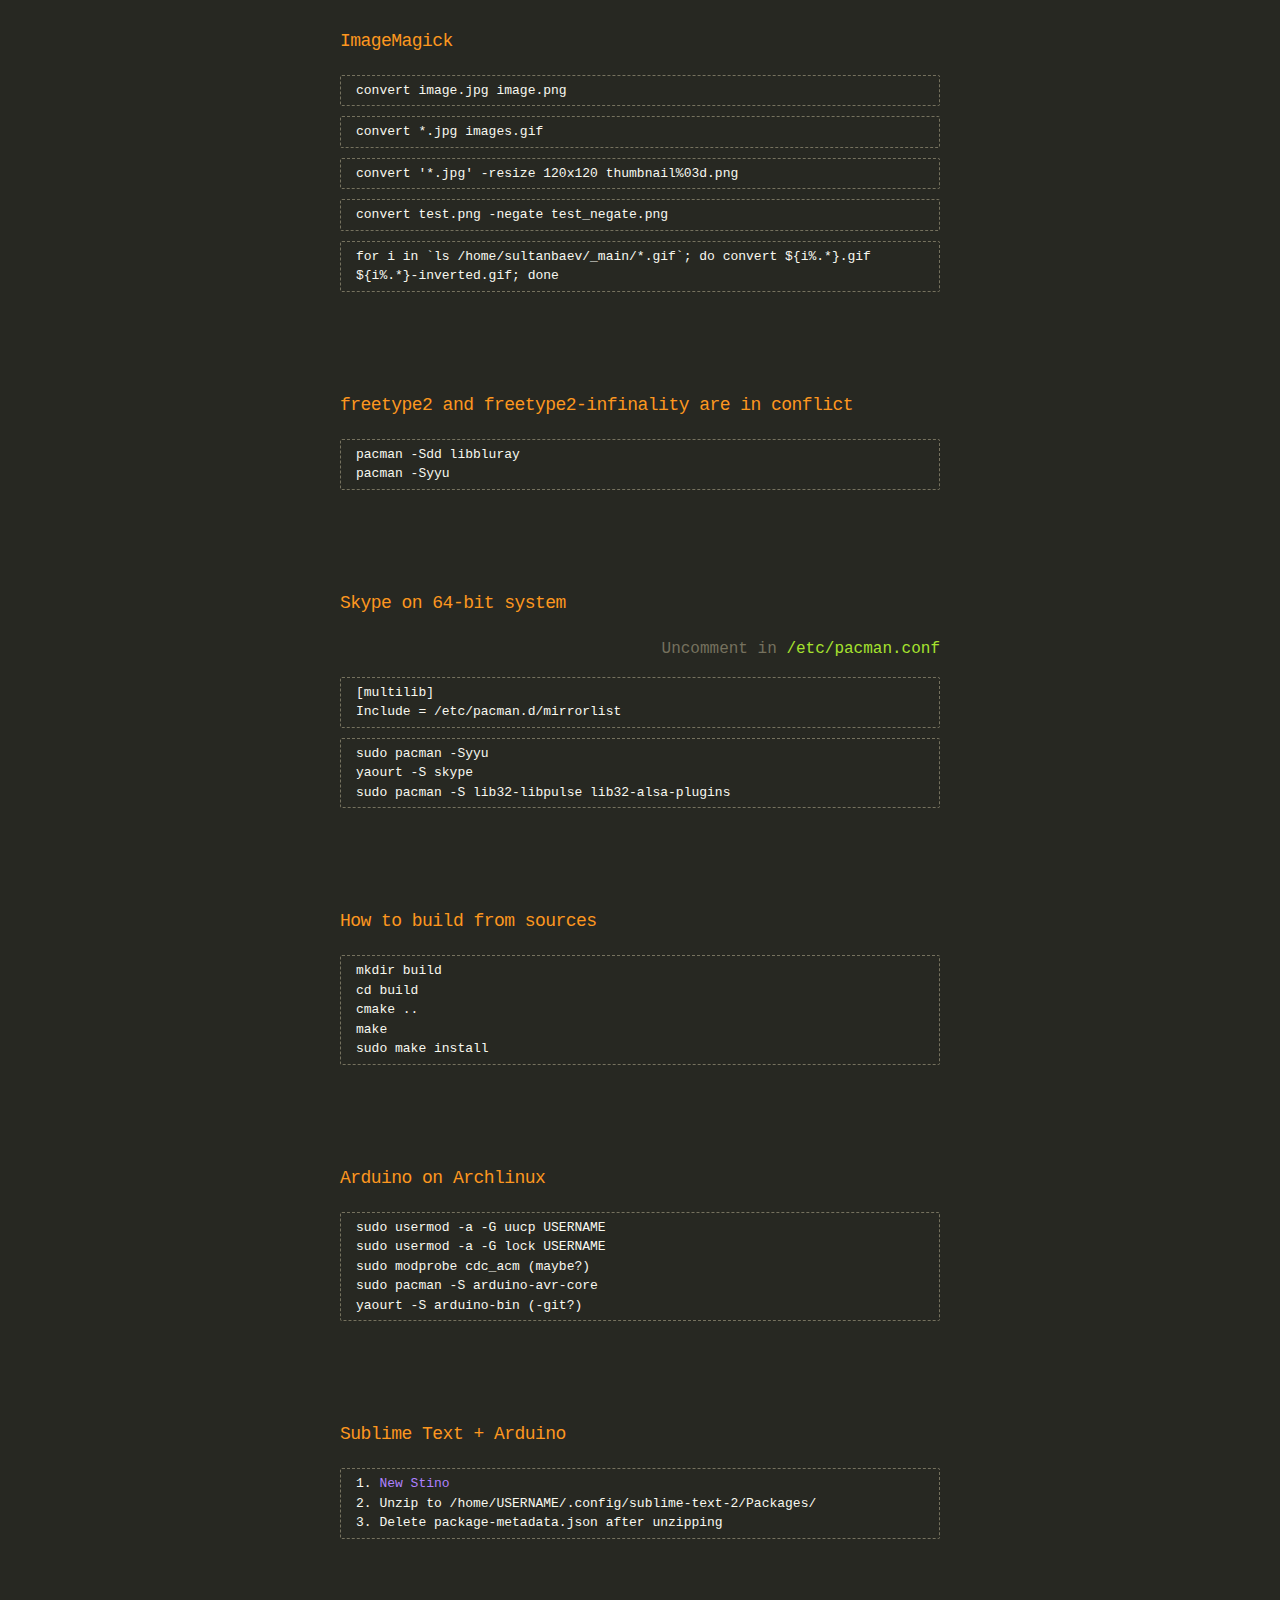
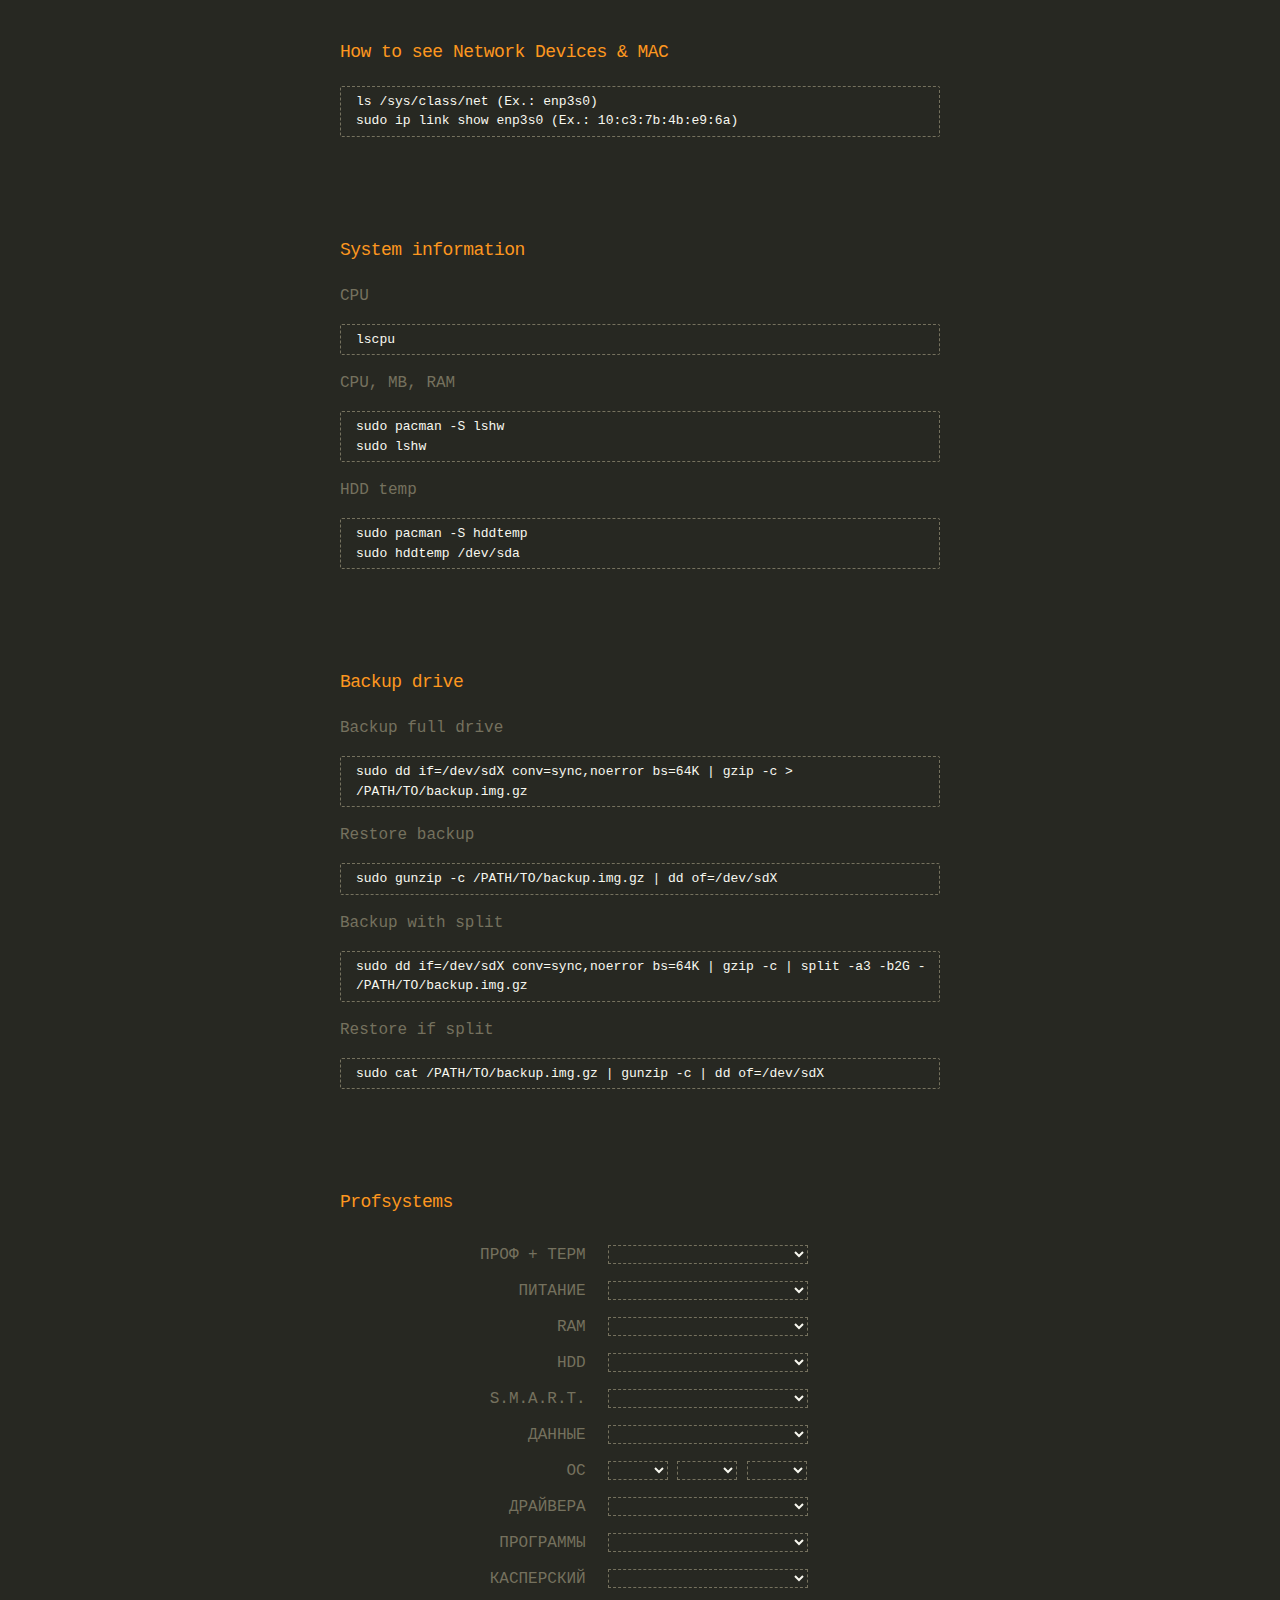
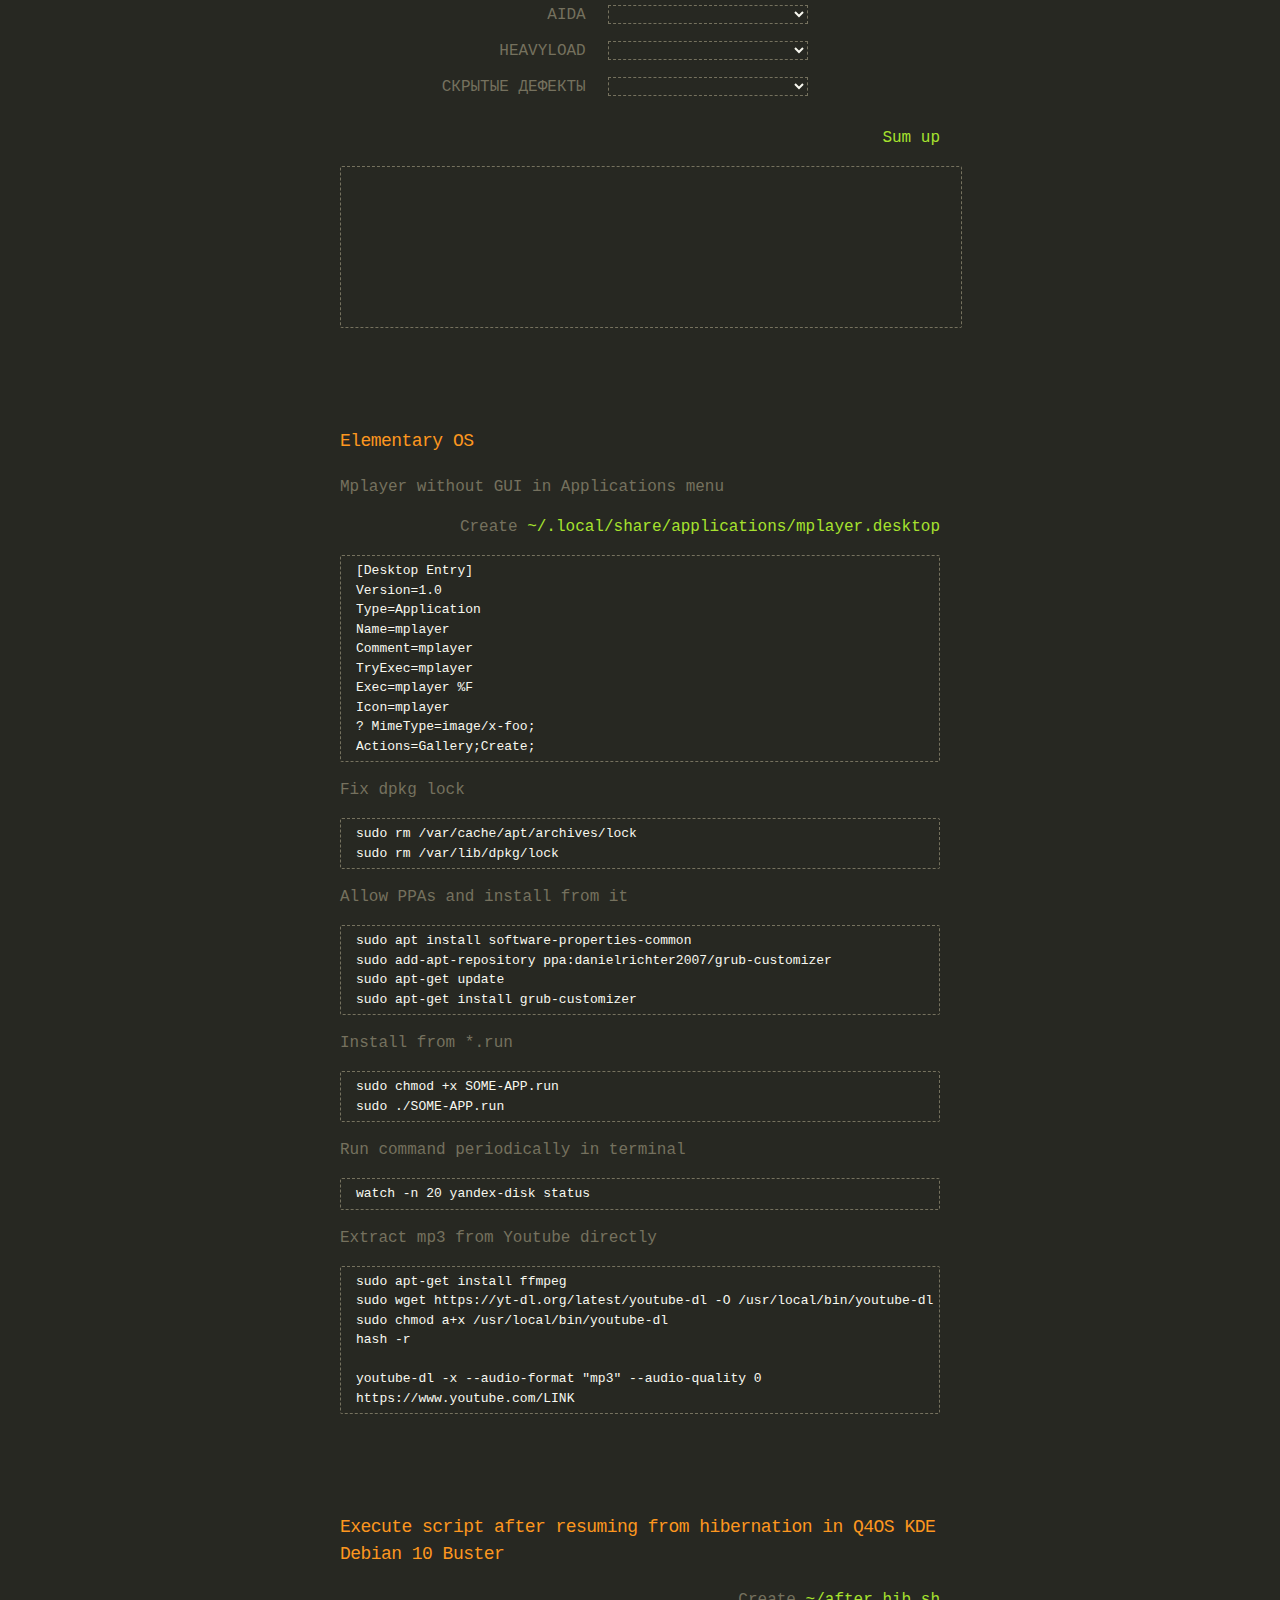
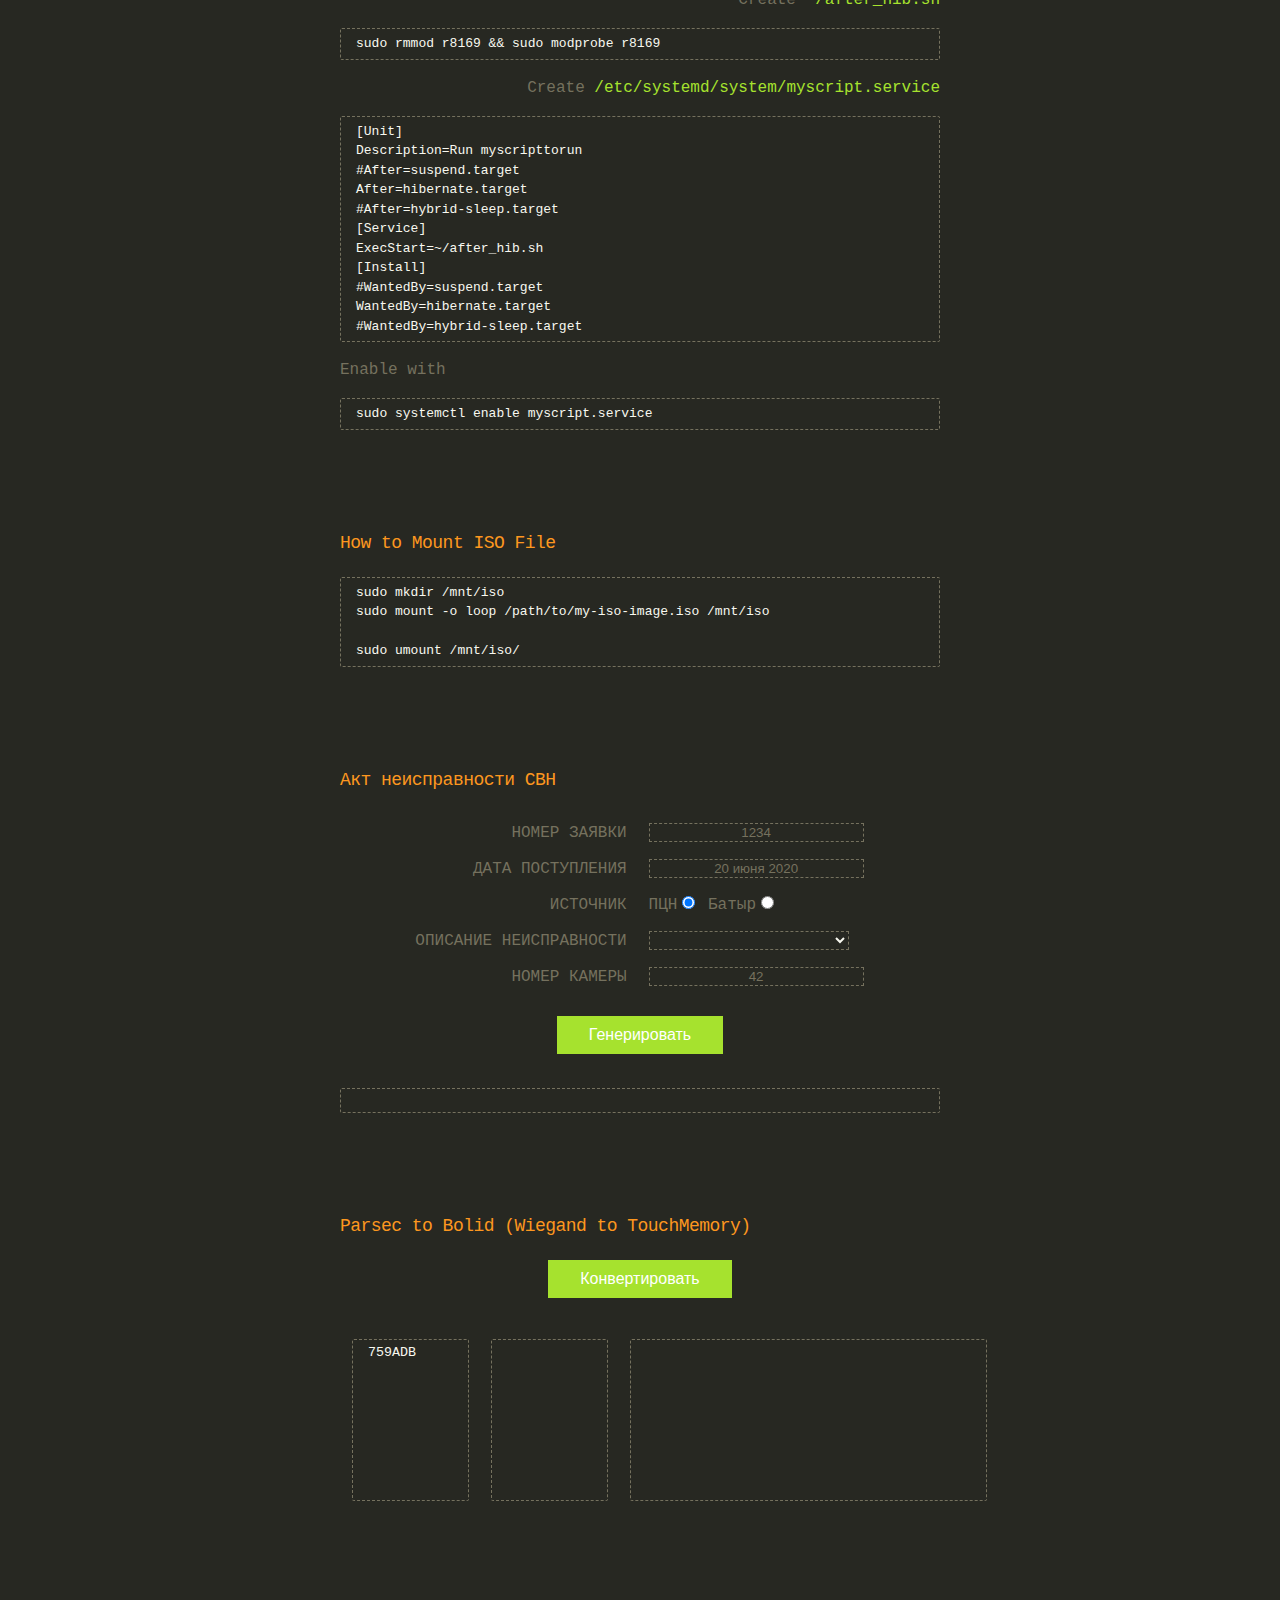
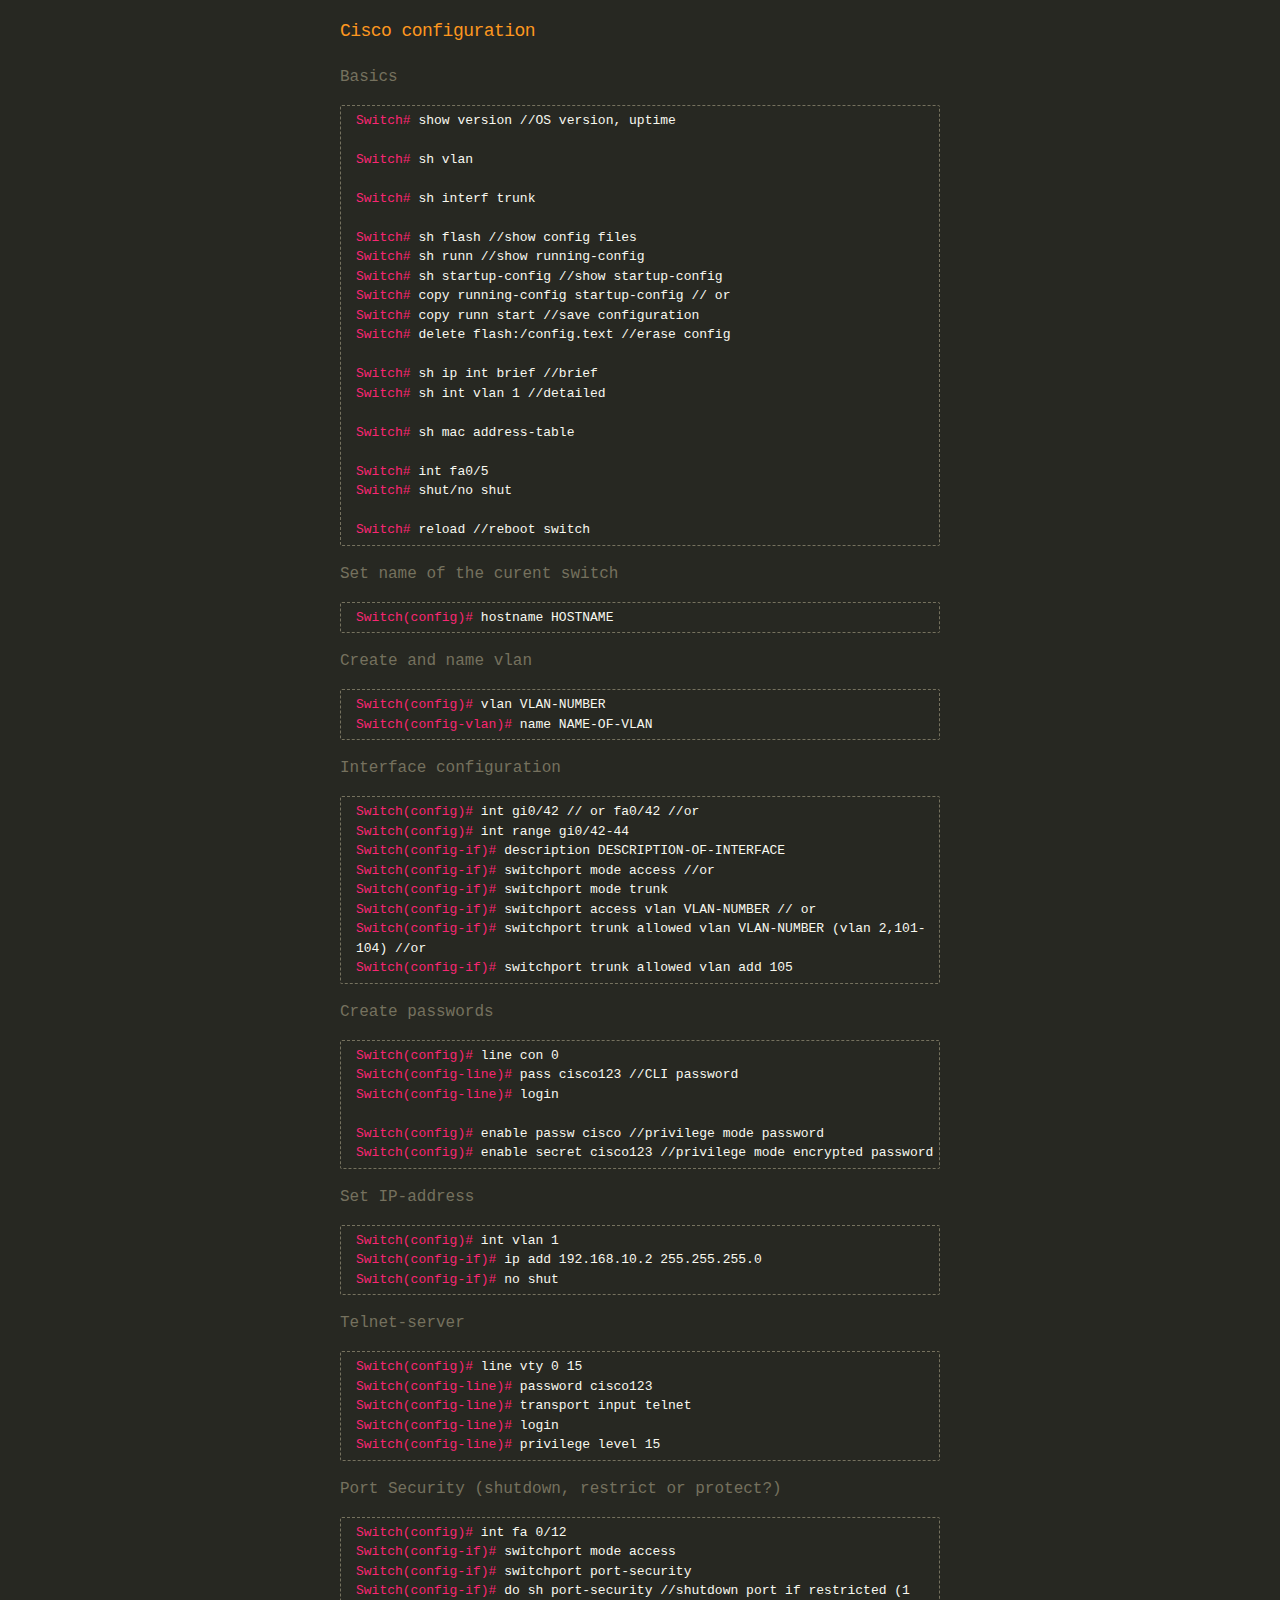
==== commit 975e7e2a: "Update index.html" ====
--- a/index.html
+++ b/index.html
@@ -1350,6 +1350,83 @@
 <!-- ////////////////////////////////////////////////////////////////////////////////////////////////////////////// -->
 <!-- ////////////////////////////////////////////////////////////////////////////////////////////////////////////// -->
 
+<h3><a id="designer-templates" class="anchor" href="#designer-templates" aria-hidden="true"><span aria-hidden="true" class="octicon octicon-link"></span></a>Cisco configuration</h3>
+
+<p>Basics</p>
+<code><font color="#F92672">Switch#</font> show version //OS version, uptime<br>
+<br>
+<font color="#F92672">Switch#</font> sh vlan<br>
+<br>
+<font color="#F92672">Switch#</font> sh interf trunk<br>
+<br>
+<font color="#F92672">Switch#</font> sh flash //show config files<br>
+<font color="#F92672">Switch#</font> sh runn //show running-config<br>
+<font color="#F92672">Switch#</font> sh startup-config //show startup-config<br>
+<font color="#F92672">Switch#</font> copy running-config startup-config // or<br>
+<font color="#F92672">Switch#</font> copy runn start //save configuration<br>
+<font color="#F92672">Switch#</font> delete flash:/config.text //erase config<br>
+<br>
+<font color="#F92672">Switch#</font> sh ip int brief //brief<br>
+<font color="#F92672">Switch#</font> sh int vlan 1 //detailed<br>
+<br>
+<font color="#F92672">Switch#</font> sh mac address-table<br>
+<br>
+<font color="#F92672">Switch#</font> int fa0/5<br>
+<font color="#F92672">Switch#</font> shut/no shut<br>
+<br>
+<font color="#F92672">Switch#</font> reload //reboot switch</code>
+
+<p>Set name of the curent switch</p>
+<code><font color="#F92672">Switch(config)#</font> hostname HOSTNAME</code>
+
+<p>Create and name vlan</p>
+<code><font color="#F92672">Switch(config)#</font> vlan VLAN-NUMBER<br>
+<font color="#F92672">Switch(config-vlan)#</font> name NAME-OF-VLAN</code>
+
+<p>Interface configuration</p>
+<code><font color="#F92672">Switch(config)#</font> int gi0/42 // or fa0/42 //or<br>
+<font color="#F92672">Switch(config)#</font> int range gi0/42-44<br>
+<font color="#F92672">Switch(config-if)#</font> description DESCRIPTION-OF-INTERFACE<br>
+<font color="#F92672">Switch(config-if)#</font> switchport mode access //or<br>
+<font color="#F92672">Switch(config-if)#</font> switchport mode trunk<br>
+<font color="#F92672">Switch(config-if)#</font> switchport access vlan VLAN-NUMBER // or<br>
+<font color="#F92672">Switch(config-if)#</font> switchport trunk allowed vlan VLAN-NUMBER (vlan 2,101-104) //or<br>
+<font color="#F92672">Switch(config-if)#</font> switchport trunk allowed vlan add 105</code>
+
+<p>Create passwords</p>
+<code><font color="#F92672">Switch(config)#</font> line con 0<br>
+<font color="#F92672">Switch(config-line)#</font> pass cisco123 //CLI password<br>
+<font color="#F92672">Switch(config-line)#</font> login<br>
+<br>
+<font color="#F92672">Switch(config)#</font> enable passw cisco  //privilege mode password<br>
+<font color="#F92672">Switch(config)#</font> enable secret cisco123  //privilege mode encrypted password</code>
+
+<p>Set IP-address</p>
+<code><font color="#F92672">Switch(config)#</font> int vlan 1<br>
+<font color="#F92672">Switch(config-if)#</font> ip add 192.168.10.2 255.255.255.0<br>
+<font color="#F92672">Switch(config-if)#</font> no shut</code>
+
+<p>Telnet-server</p>
+<code><font color="#F92672">Switch(config)#</font> line vty 0 15<br>
+<font color="#F92672">Switch(config-line)#</font> password cisco123<br>
+<font color="#F92672">Switch(config-line)#</font> transport input telnet<br>
+<font color="#F92672">Switch(config-line)#</font> login<br>
+<font color="#F92672">Switch(config-line)#</font> privilege level 15</code>
+
+<p>Port Security (shutdown, restrict or protect?)</p>
+<code><font color="#F92672">Switch(config)#</font> int fa 0/12<br>
+<font color="#F92672">Switch(config-if)#</font> switchport mode access<br>
+<font color="#F92672">Switch(config-if)#</font> switchport port-security<br>
+<font color="#F92672">Switch(config-if)#</font> do sh port-security //shutdown port if restricted (1 mac)<br>
+<br>
+<font color="#F92672">Switch(config)#</font> show port-security interface fa 0/12</code>
+
+<!-- ////////////////////////////////////////////////////////////////////////////////////////////////////////////// -->
+<!-- ////////////////////////////////////////////////////////////////////////////////////////////////////////////// -->
+<!-- ////////////////////////////////////////////////////////////////////////////////////////////////////////////// -->
+<!-- ////////////////////////////////////////////////////////////////////////////////////////////////////////////// -->
+<!-- ////////////////////////////////////////////////////////////////////////////////////////////////////////////// -->
+
 <h3></h3>
       </section>
     </div>
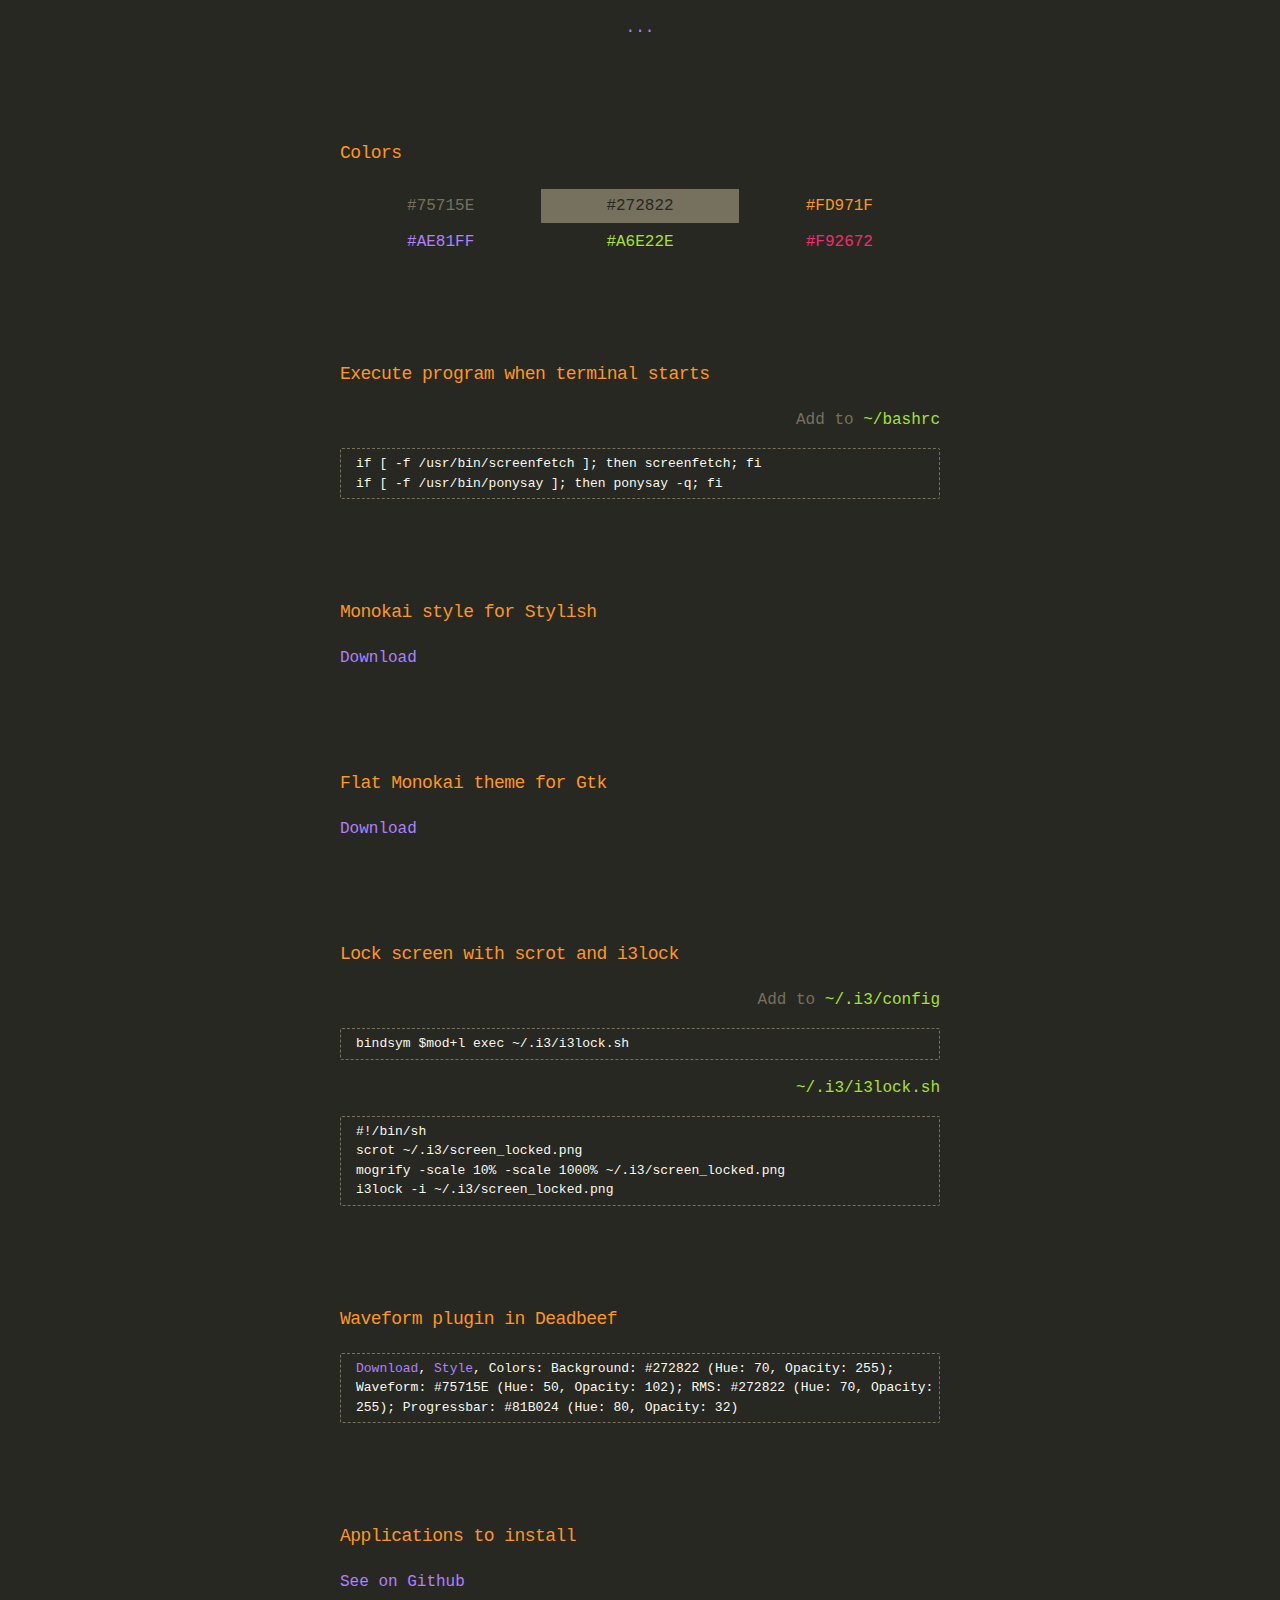
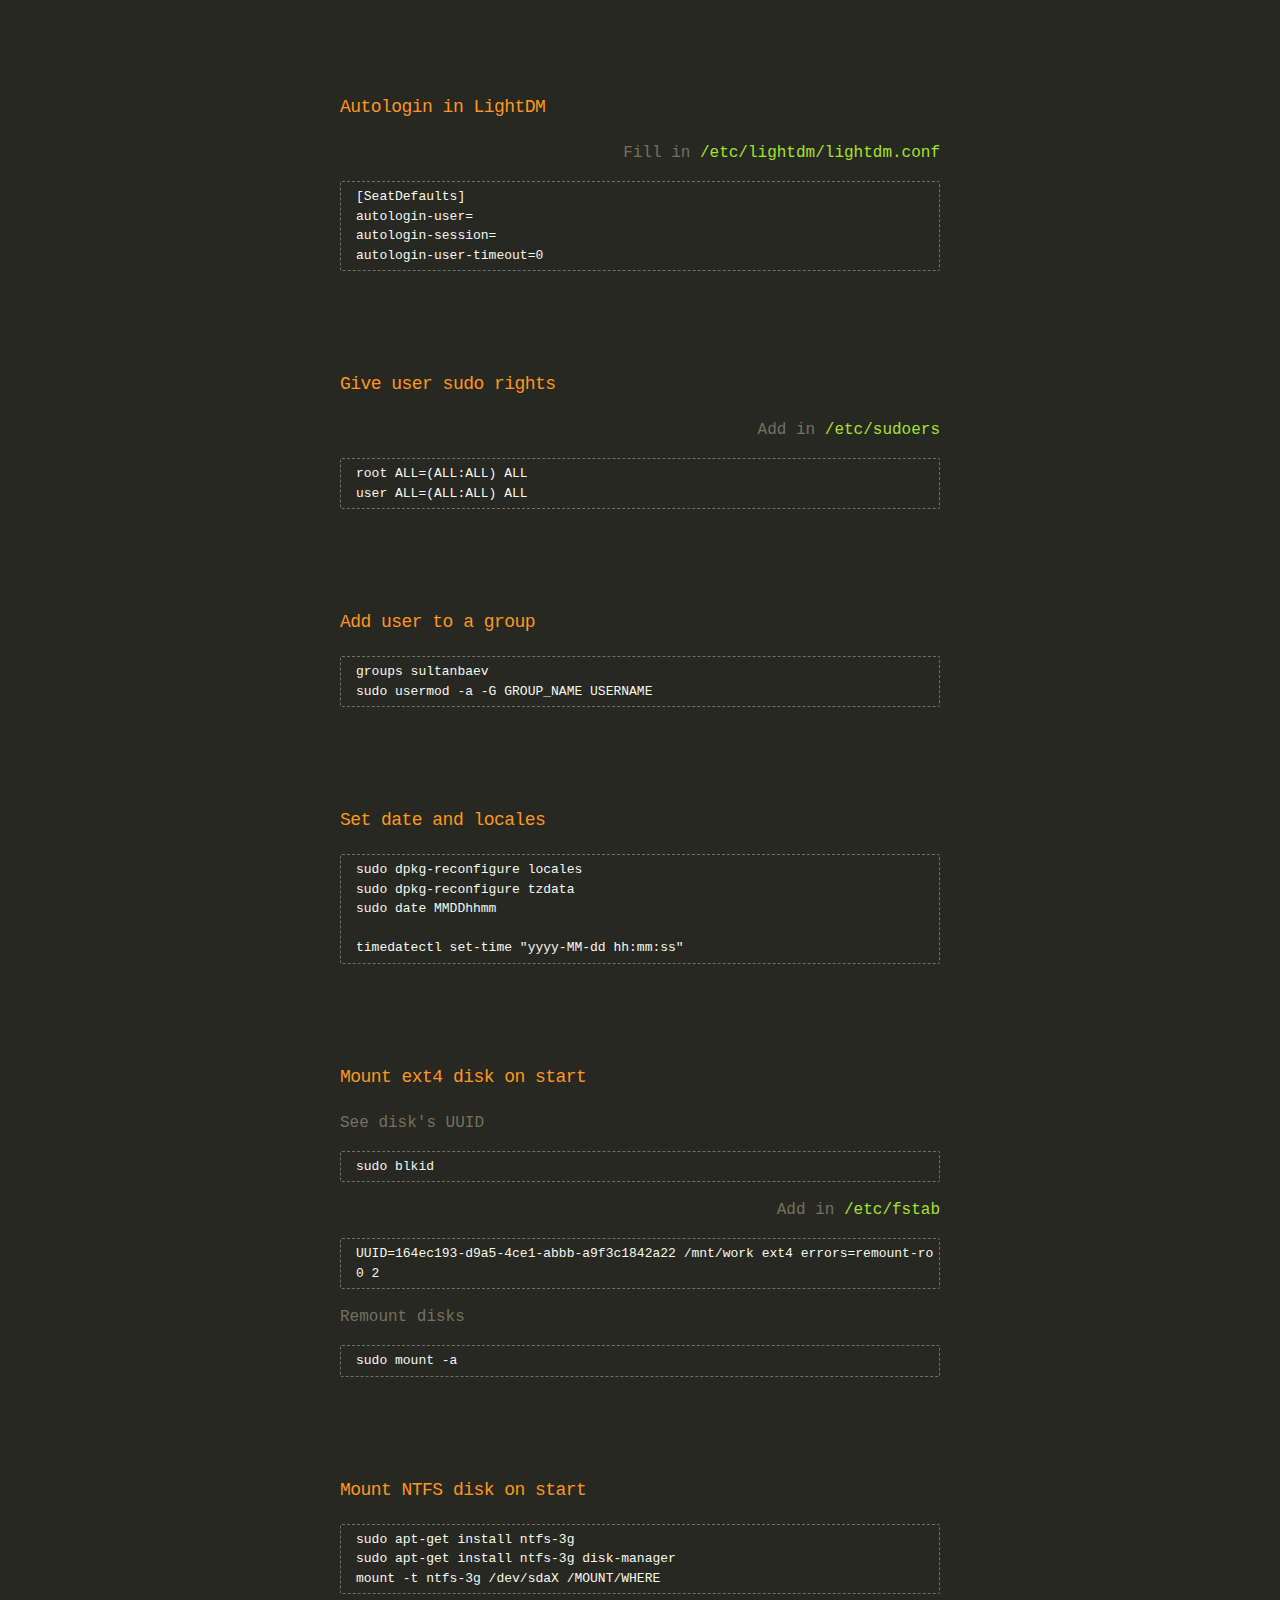
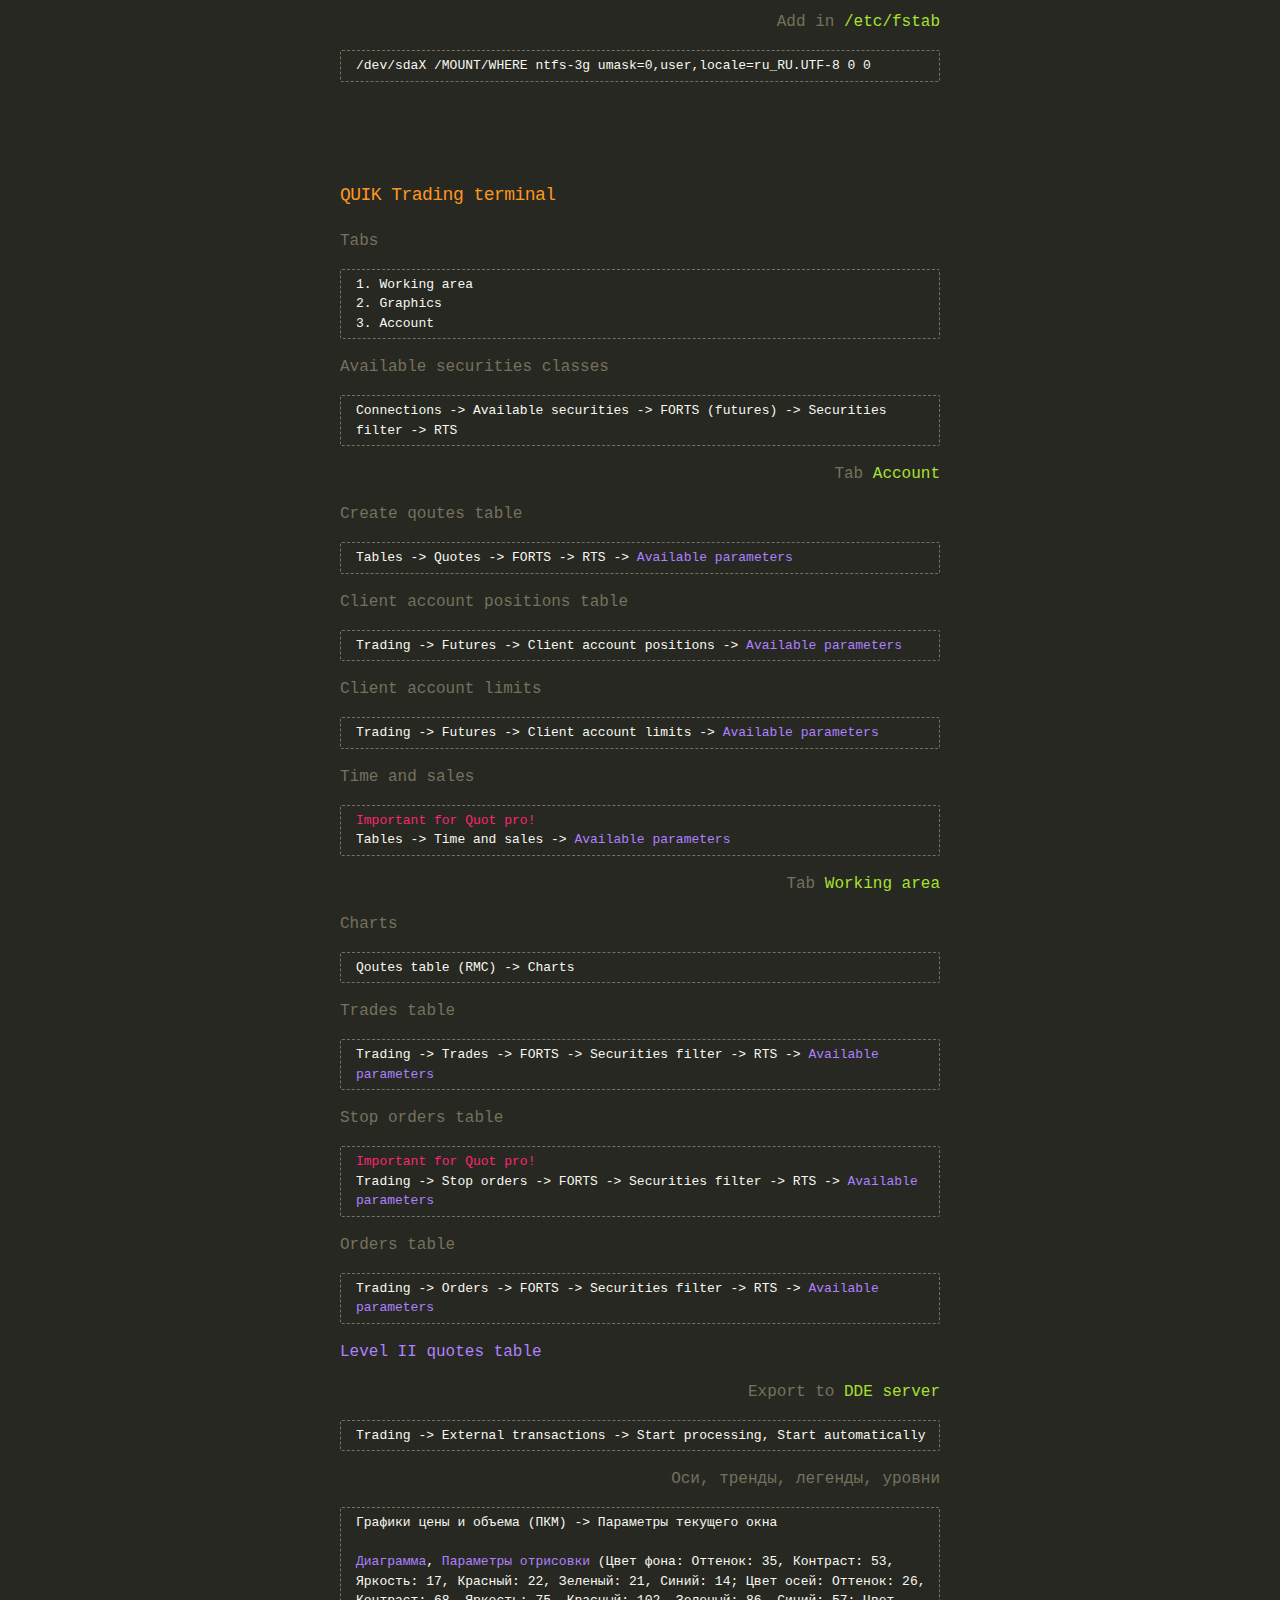
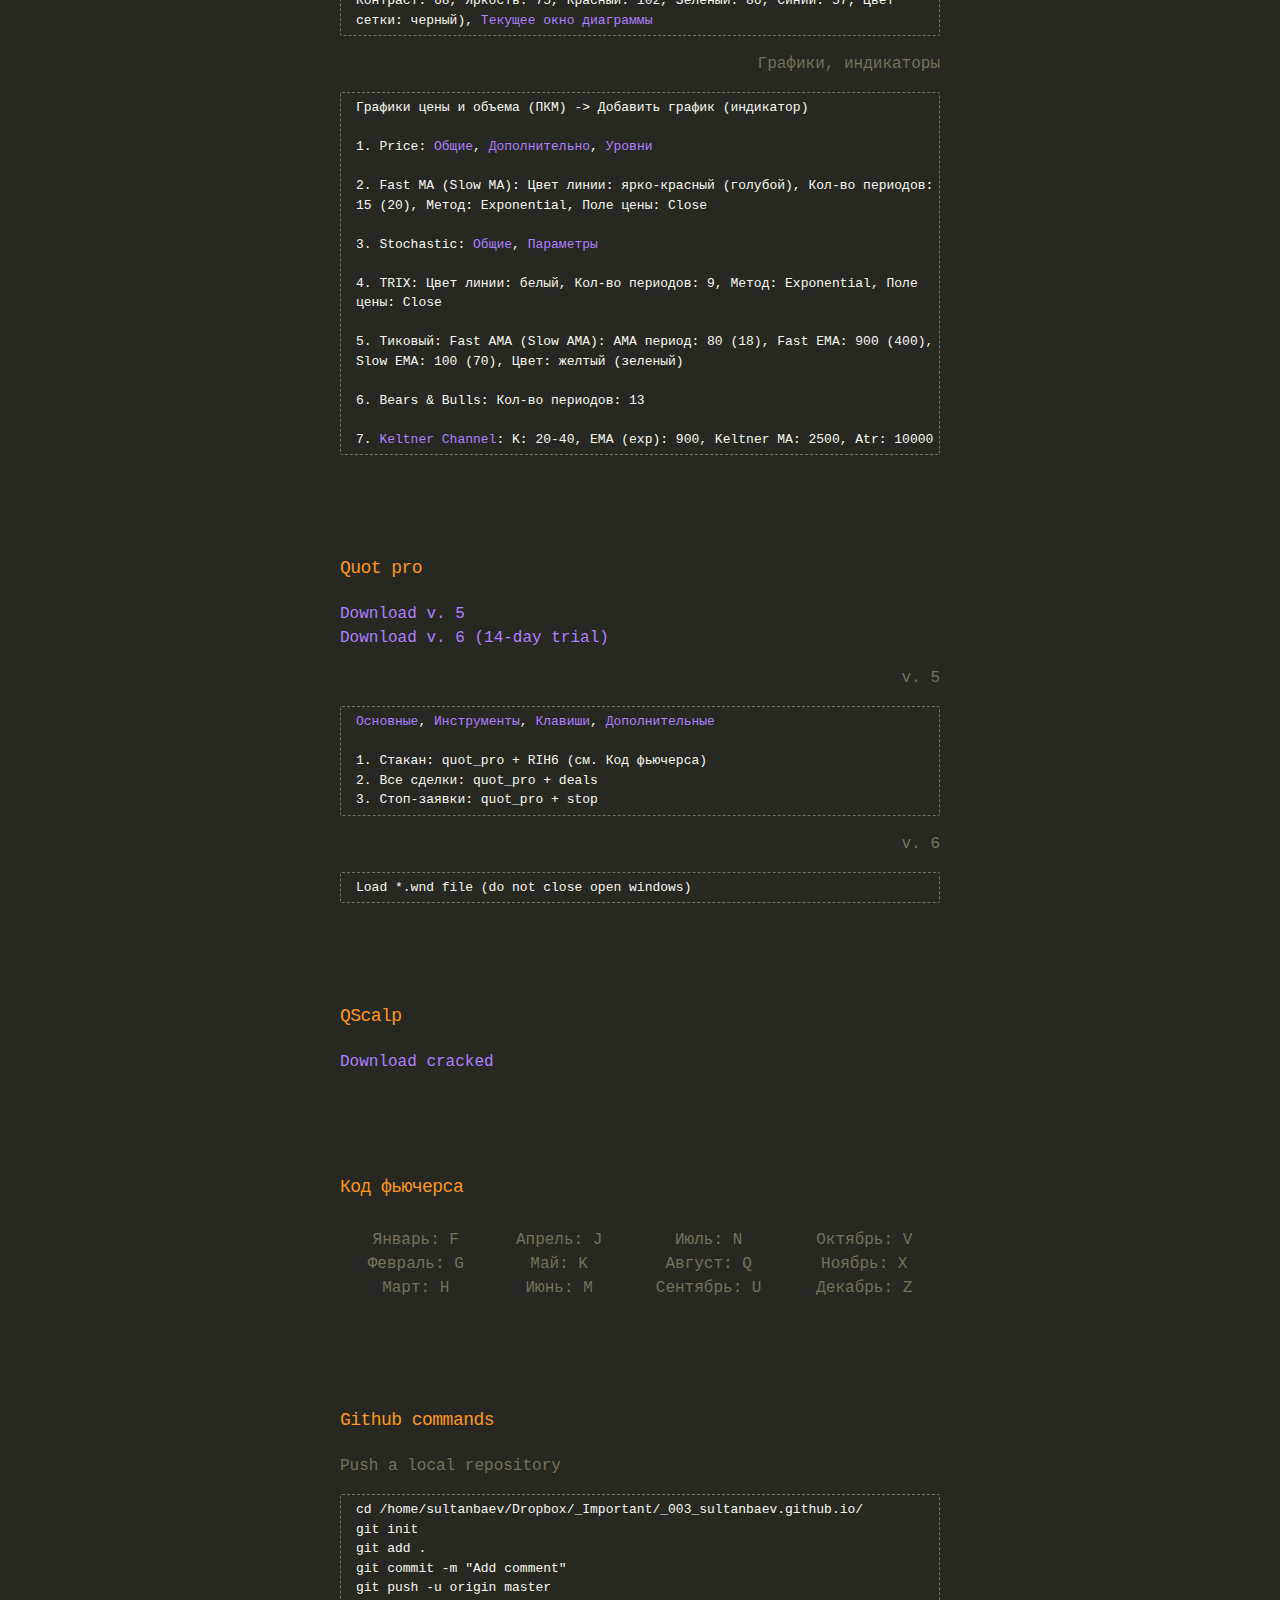
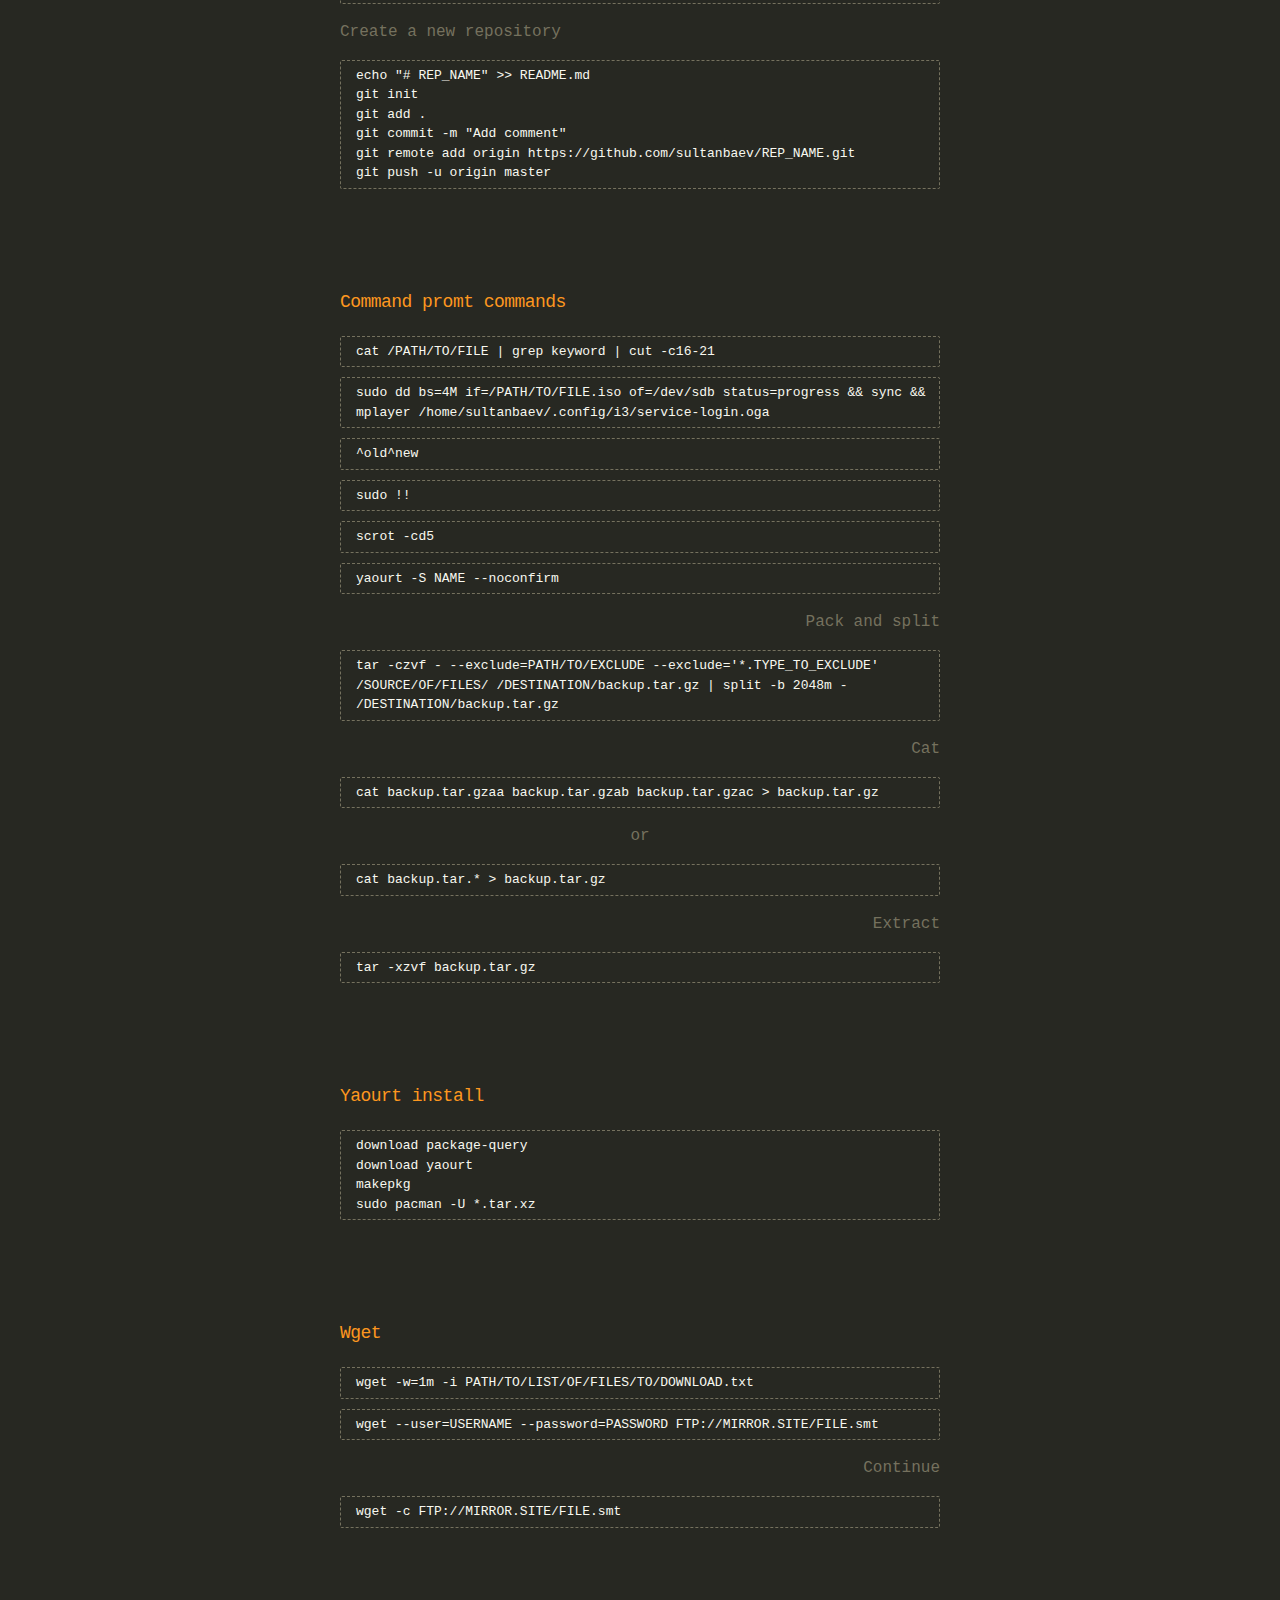
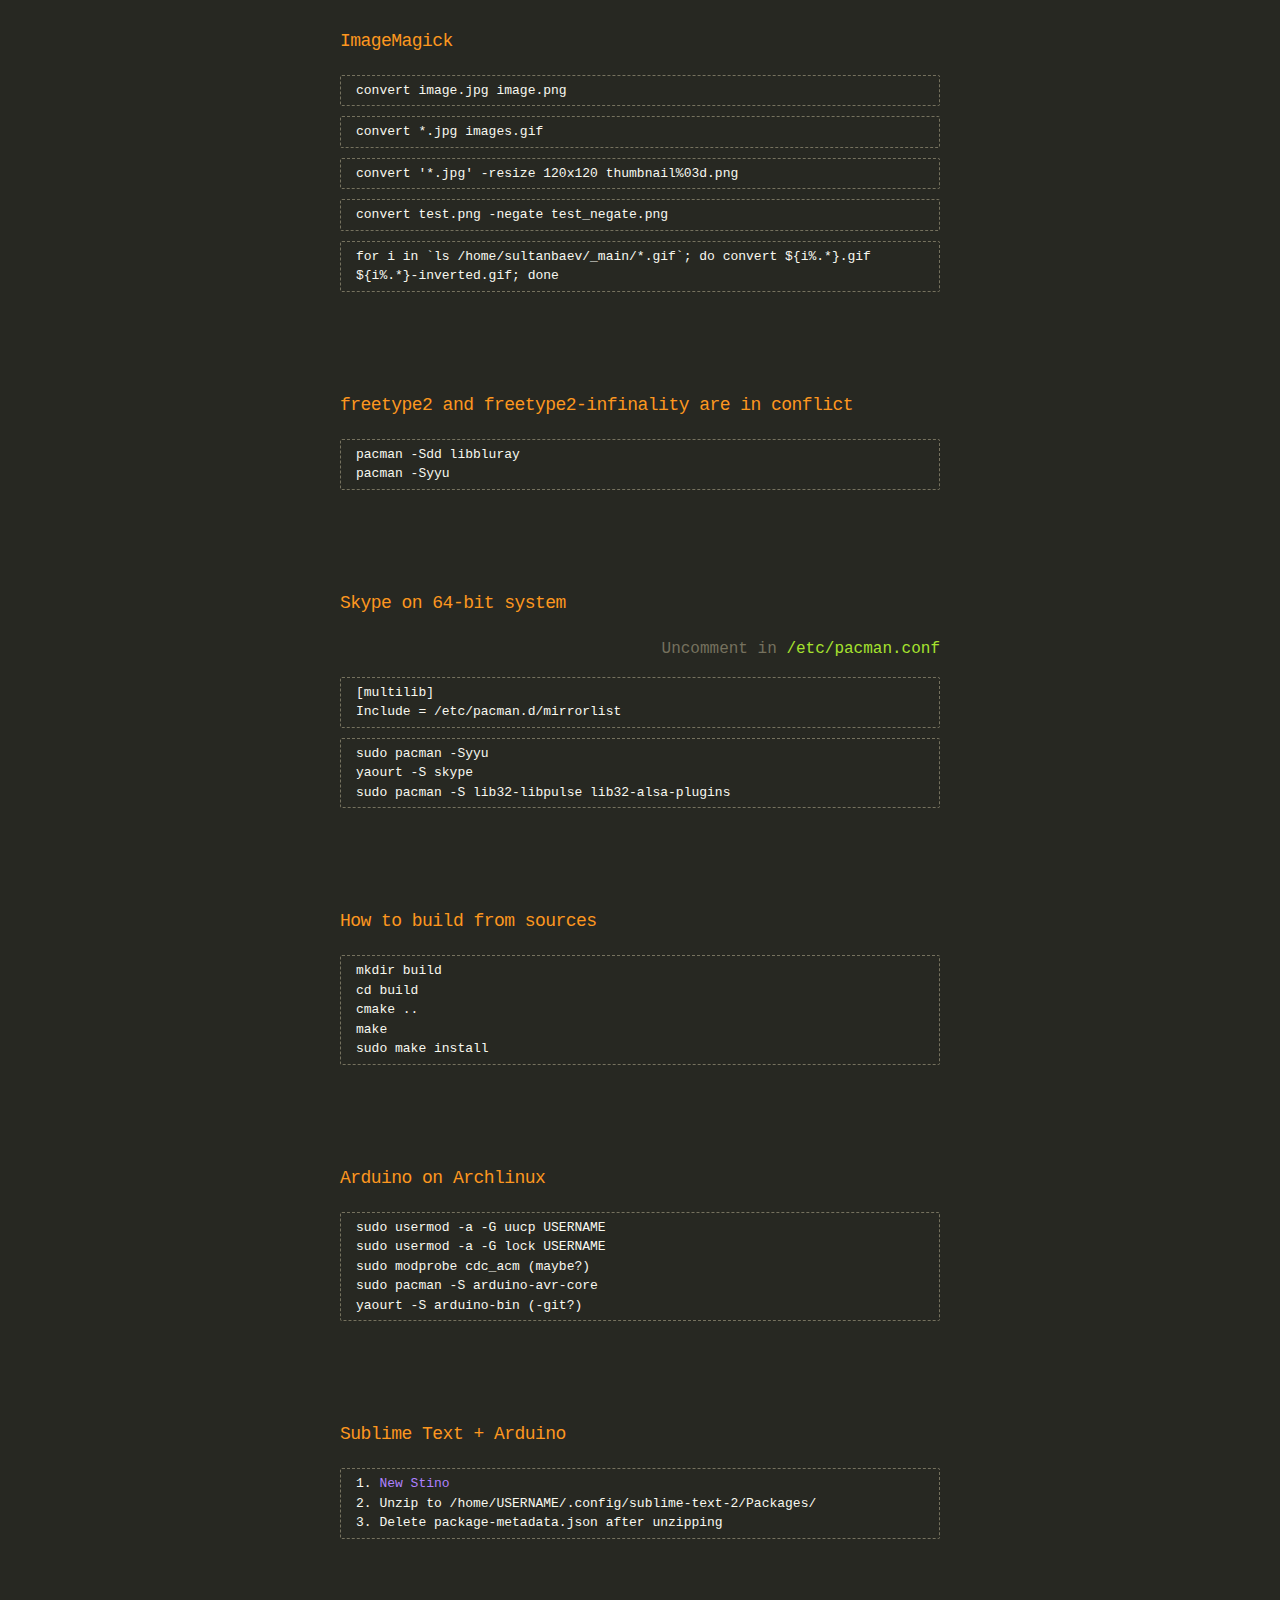
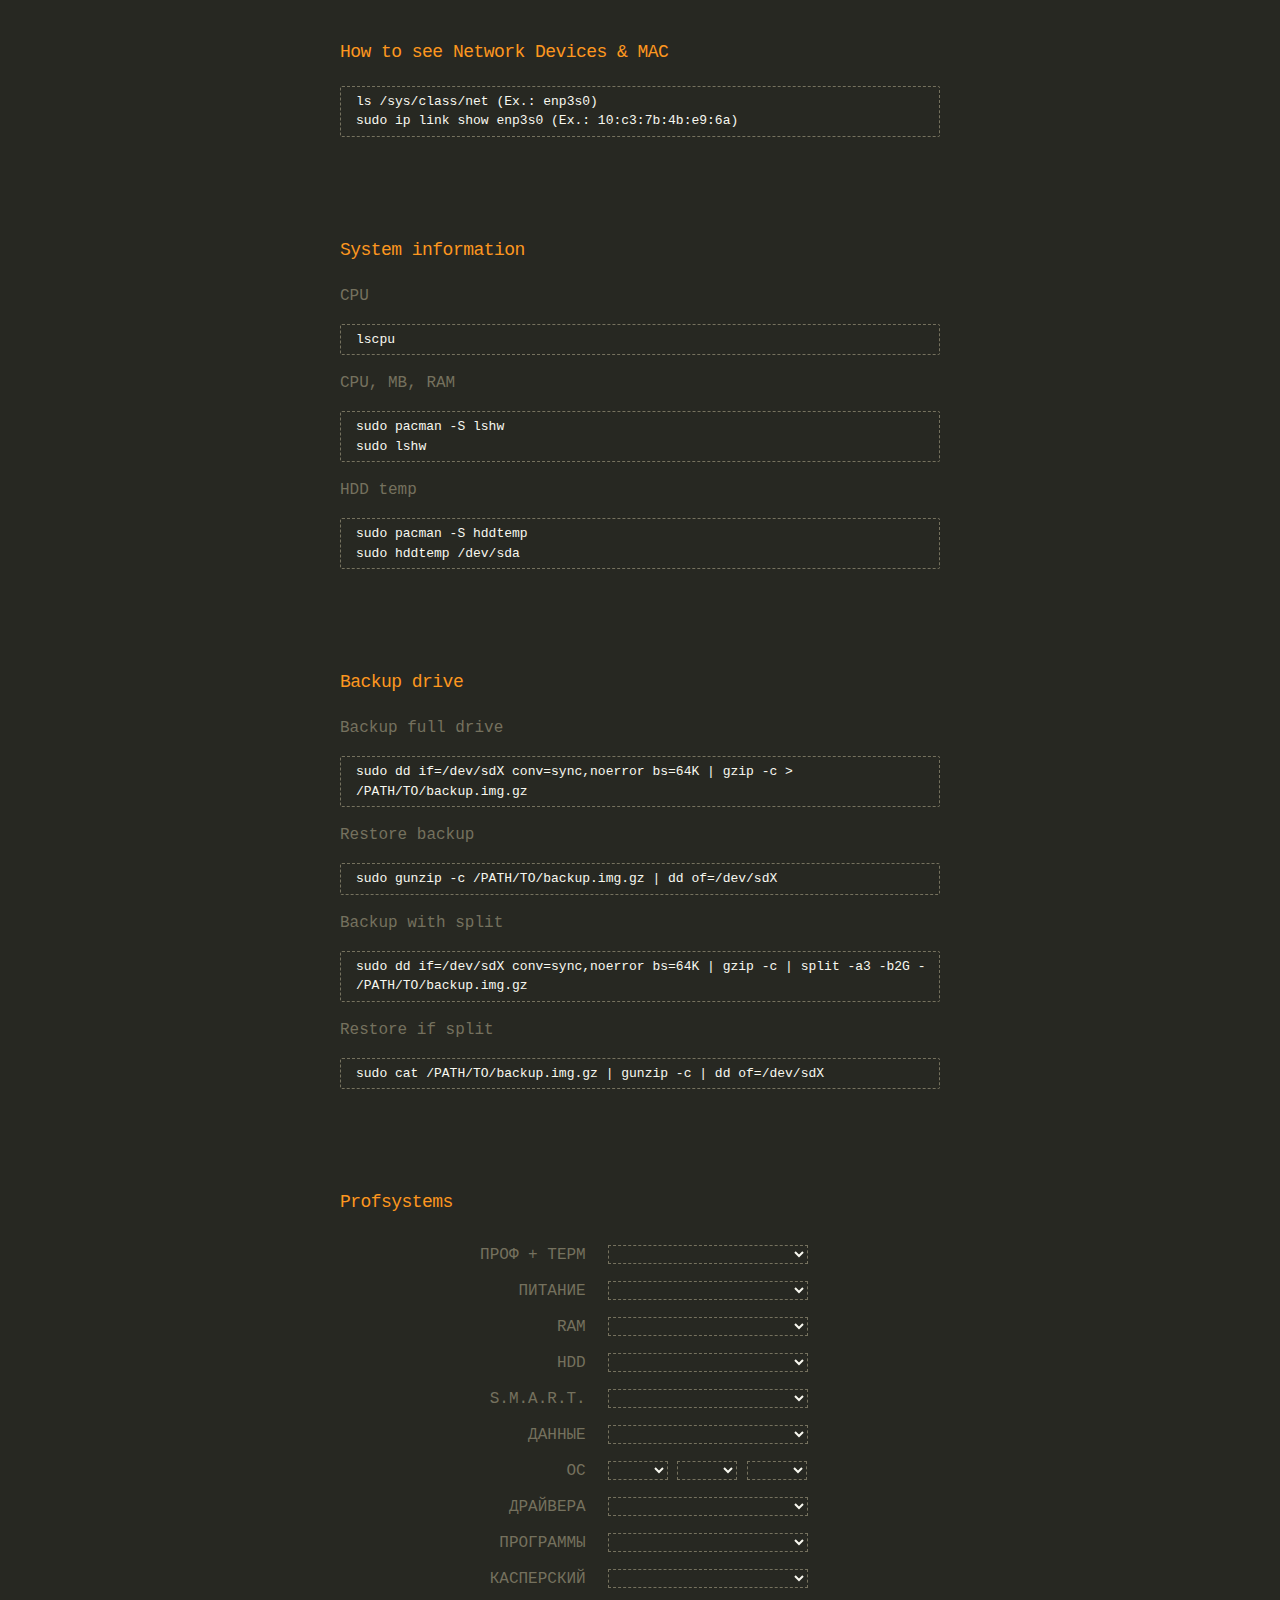
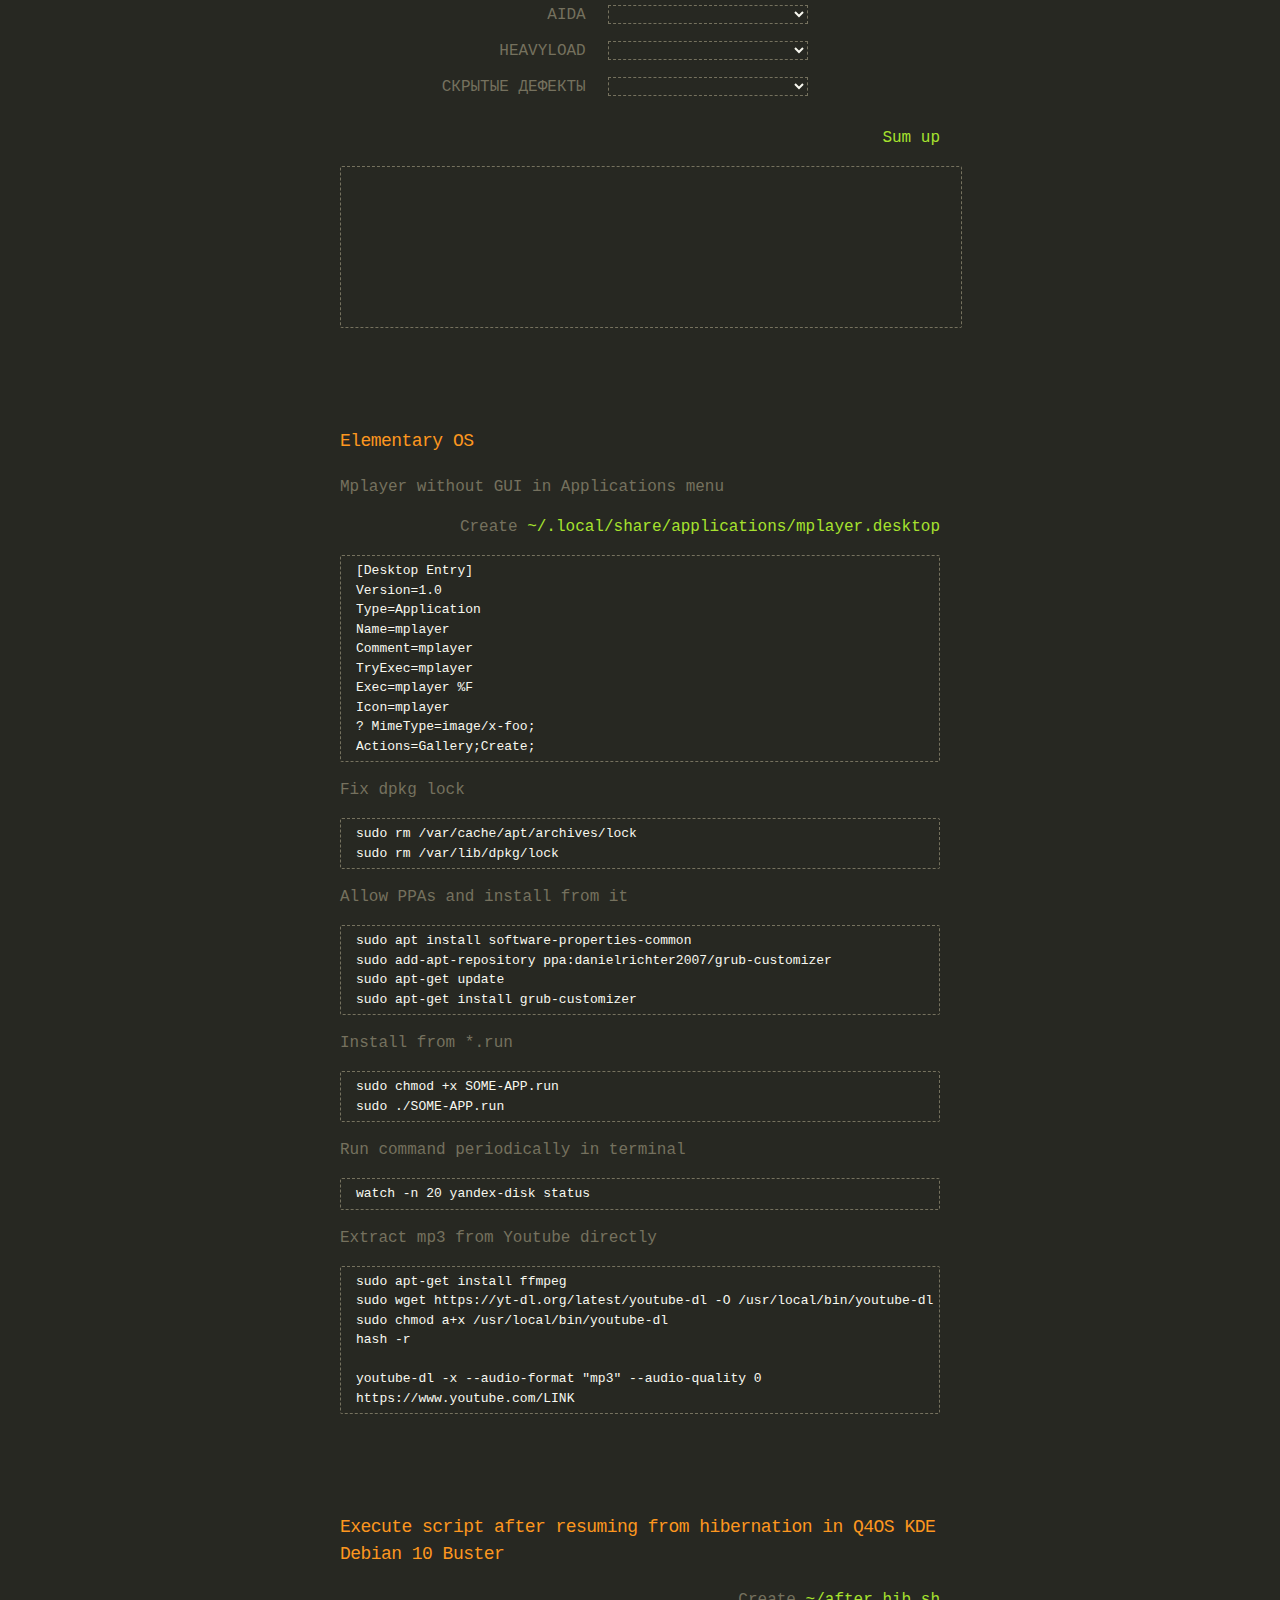
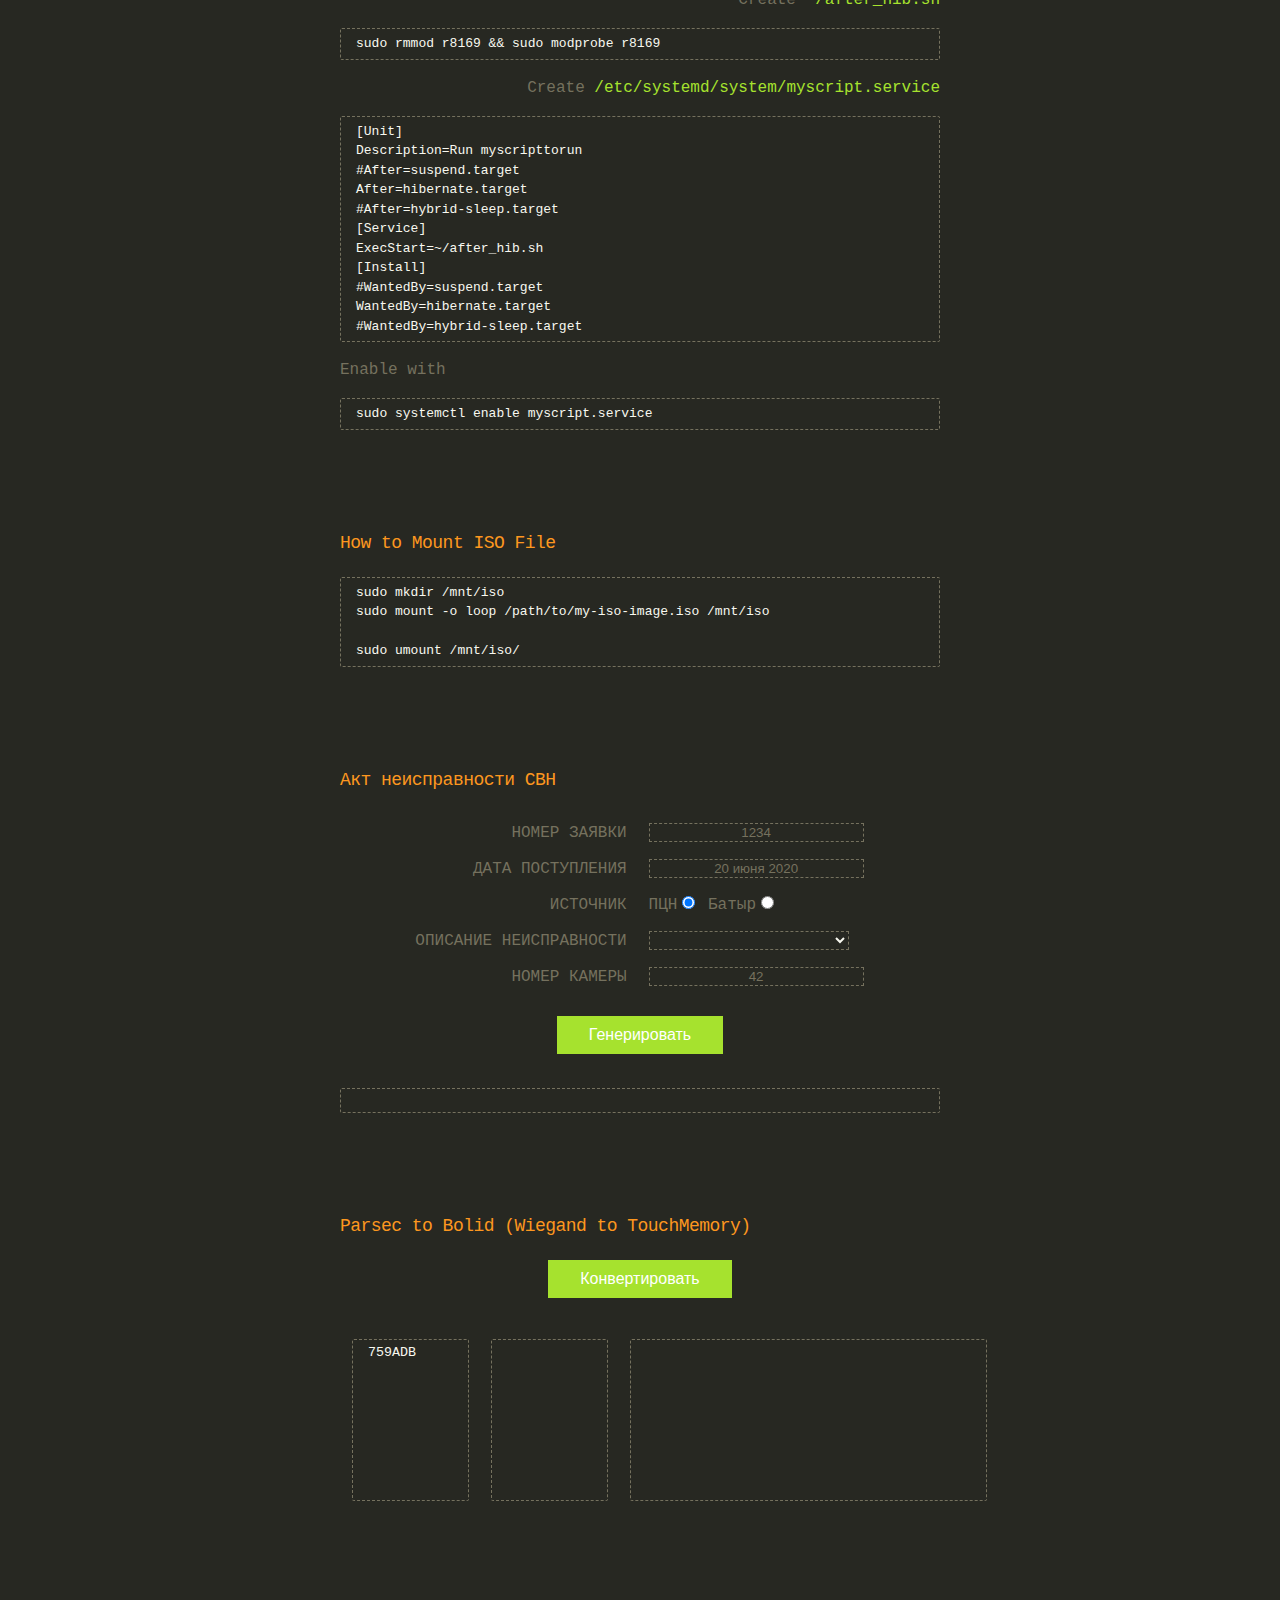
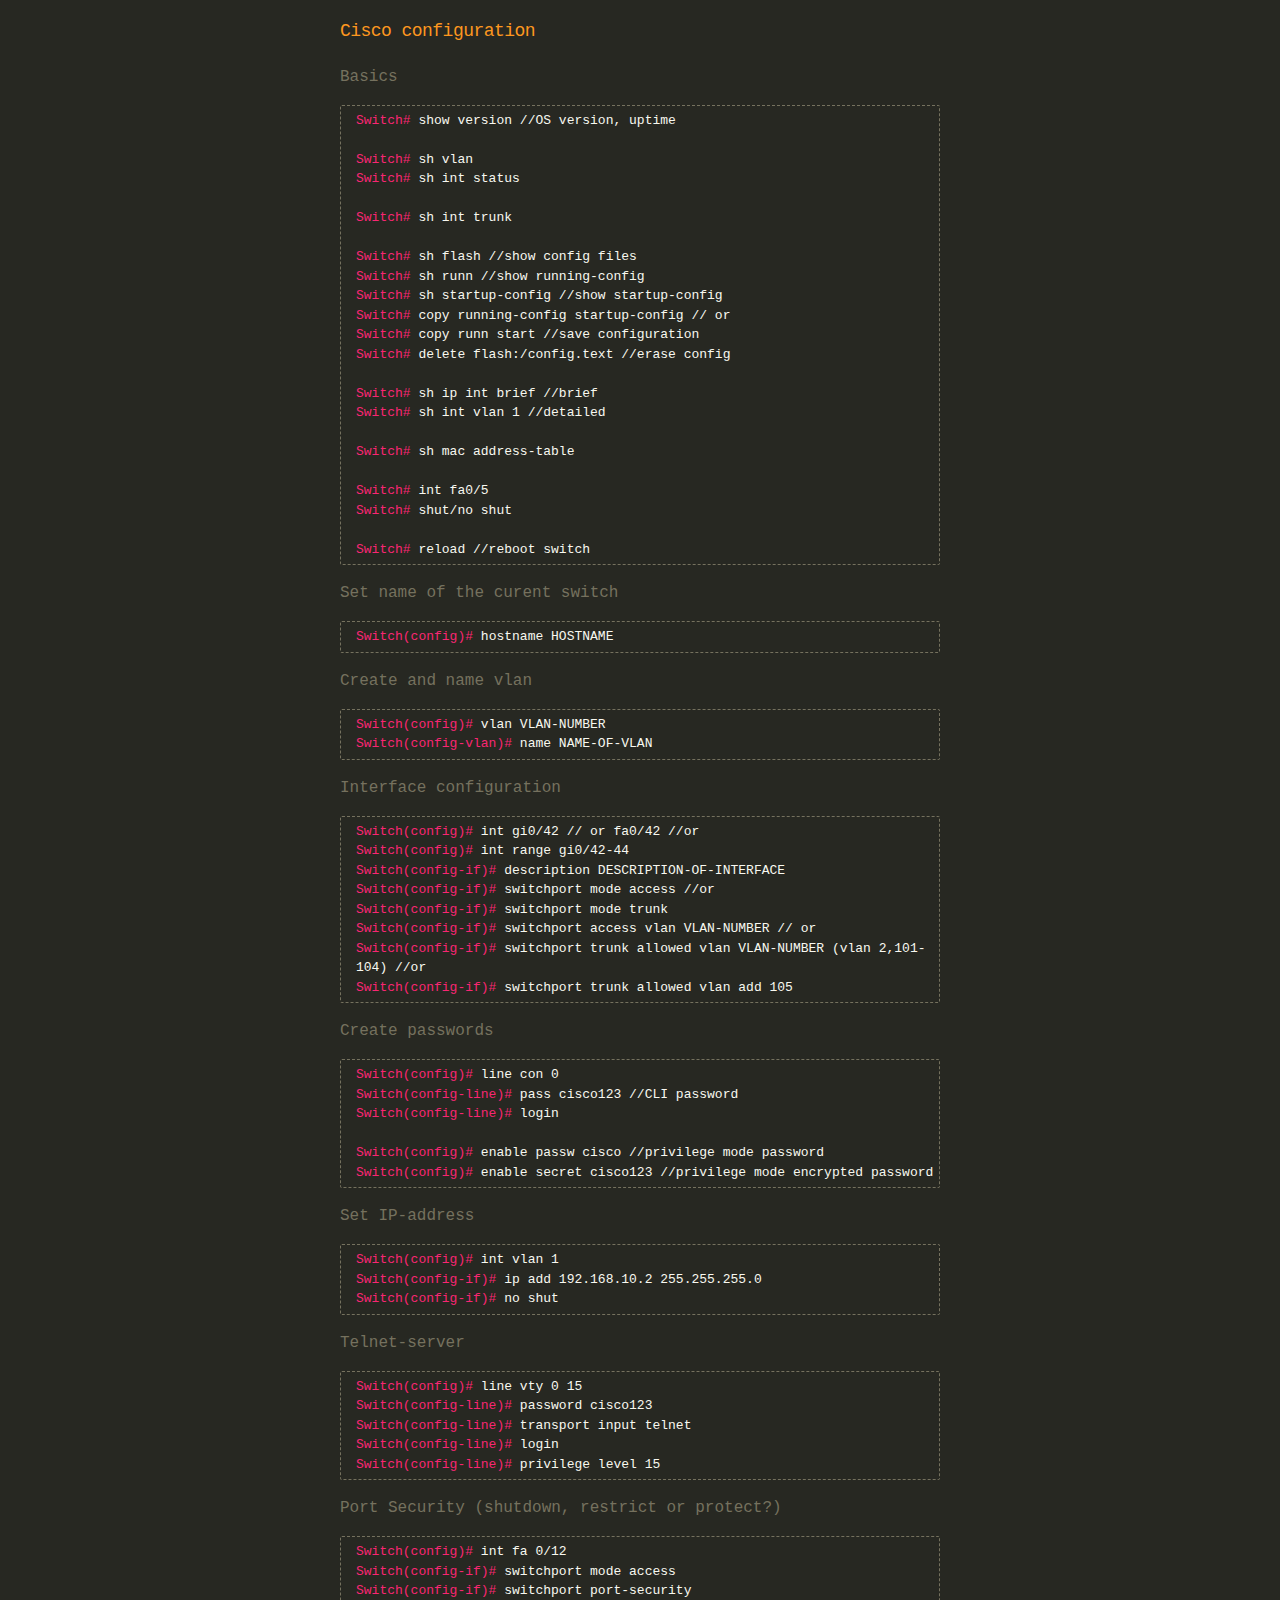
==== commit 8eadcc77: "Update index.html" ====
--- a/index.html
+++ b/index.html
@@ -1356,8 +1356,9 @@
 <code><font color="#F92672">Switch#</font> show version //OS version, uptime<br>
 <br>
 <font color="#F92672">Switch#</font> sh vlan<br>
-<br>
-<font color="#F92672">Switch#</font> sh interf trunk<br>
+<font color="#F92672">Switch#</font> sh int status<br>
+<br>
+<font color="#F92672">Switch#</font> sh int trunk<br>
 <br>
 <font color="#F92672">Switch#</font> sh flash //show config files<br>
 <font color="#F92672">Switch#</font> sh runn //show running-config<br>
@@ -1420,6 +1421,51 @@
 <font color="#F92672">Switch(config-if)#</font> do sh port-security //shutdown port if restricted (1 mac)<br>
 <br>
 <font color="#F92672">Switch(config)#</font> show port-security interface fa 0/12</code>
+
+<!--
+
+UGOK
+SB_Klet(config)# service unsupported-transceiver
+SB_Klet(config)# enable secret 5 $1$IPpR$fRR3w4GonI8XiRnGqVtBI/
+SB_Klet(config)# username ugok secret 5 $1$lJKT$/FrmsgwR2xXzCFg/Rvh0/0
+SB_Klet(config)# aaa new-model
+SB_Klet(config)# aaa authentication login LOCAL local
+SB_Klet(config)# aaa session-id common
+
+SB_Klet(config)# clock timezone YEKT 6
+SB_Klet(config)# system mtu 1998
+
+SB_Klet(config)# no ip domain-lookup
+SB_Klet(config)# ip domain-name ugok.ru
+
+SB_Klet(config)# vtp mode transparent
+
+SB_Klet(config)# spanning-tree mode rapid-pvst
+SB_Klet(config)# spanning-tree extend system-id
+SB_Klet(config)# spanning-tree vlan 1-4094 priority 40960
+
+SB_Klet(config)# no errdisable detect cause gbic-invalid
+SB_Klet(config)# errdisable recovery cause all
+SB_Klet(config)# errdisable recovery interval 120
+
+SB_Klet(config)# vlan internal allocation policy ascending
+
+SB_Klet(config-vlan)# crypto key generate rsa general-keys modulus 2048
+
+SB_Klet(config)# ip ssh version 2
+
+SB_Klet(config)# interface Vlan777
+SB_Klet(config-if)# description MGMT
+SB_Klet(config-if)# ip address 10.91.0.115 255.255.255.0
+SB_Klet(config-if)# no ip redirects
+SB_Klet(config-if)# no ip unreachables
+SB_Klet(config-if)# no ip proxy-arp
+SB_Klet(config-if)# load-interval 30
+SB_Klet(config-if)# no sh
+
+SB_Klet(config-if)# ip default-gateway 10.91.0.1
+
+-->
 
 <!-- ////////////////////////////////////////////////////////////////////////////////////////////////////////////// -->
 <!-- ////////////////////////////////////////////////////////////////////////////////////////////////////////////// -->
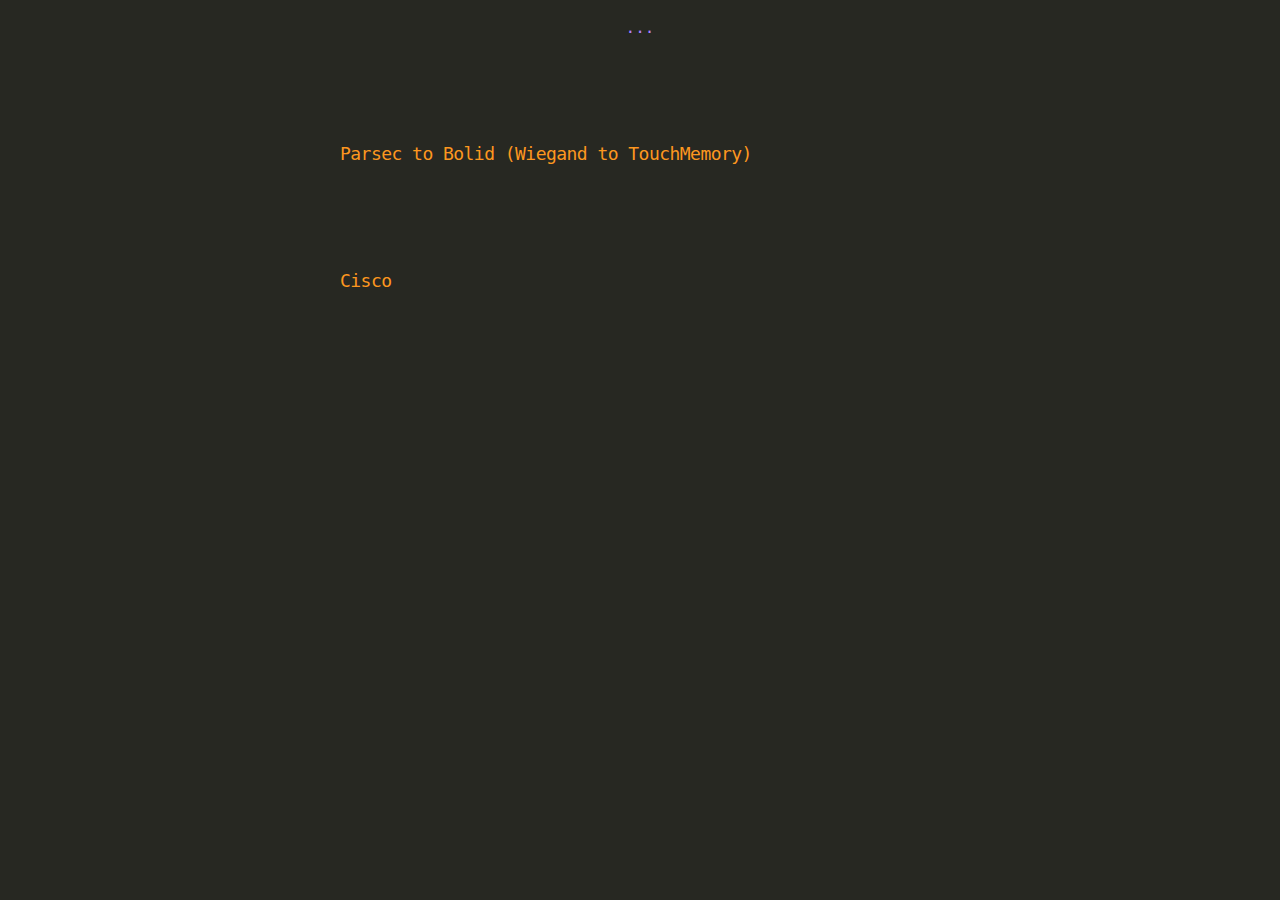
==== commit ed6e1dd6: "only cisco & parsec" ====
--- a/index.html
+++ b/index.html
@@ -40,6 +40,75 @@
   <a onclick="hidehead('div1'); return false;" href="#" rel="nofollow"><p align="center">...</p></a>
     <div style="display:none;" id="div1">
     <center>
+<!--
+<a href="https://pirateproxy.cat/user/ettv/0/3/0">The Pirate Bay</a>
+<a href="http://geektv.tv/">GeekTV</a>
+<a href="http://www.penpalworld.com/profile.asp?uid=10972567">PenPalWorld</a>
+<a href="https://www.duolingo.com/svvitaly">DuoLingo</a>
+<a href="http://serialsite.ru/kubik3">K3</a>
+<a href="http://newstudio.tv/tracker.php#results">NewStudio</a>
+<a href="https://github.com/sultanbaev">Github</a>
+<a href="http://sultanbaev.github.io/">sultanbaev</a>
+<a href="http://rogerdudler.github.io/git-guide/">Github Commands</a>
+<a href="http://ru.investing.com/indices/rtsi-chart">RTS</a> 
+<a href="http://www.forexpf.ru/_calendar_/">Forexpf</a>
+<a href="http://moex.com/ru/contract.aspx?code=RIH7">Moex</a>
+<a href="https://www.linux.org.ru/gallery/">LOR</a>
+<a href="https://geektimes.ru/">Geektimes</a>
+<a href="http://inmyroom.ru/">Inmyroom</a>
+<a href="https://www.instagram.com/sultanbaev.vitaly/">Instagram</a>
+<a href="https://alexgyver.ru/18650/">Alex Gyver</a>
+<a href="http://www.whatismymovie.com/results?text=time+traveler+in+space">Find Movie</a>
+<a href="http://www.ci.nsu.ru/images/for_students/schedule/2.pdf">2 курс</a>
+<a href="http://www.ci.nsu.ru/?page_id=39">Schedule</a>
+<a href="http://tmtheme-editor.herokuapp.com/#/theme/Monokai">Monokai</a>
+<a href="https://lk.open-broker.ru/users/login">Open Broker</a>
+<a href="http://online.openbank.ru/">Online Open Bank</a>
+<a href="https://keep.google.com/">Keep</a>
+<a href="http://ftp.dns-shop.ru/Notebooks/" target="_blank">DNS DRV</a>
+<a href="https://zenmoney.ru/">Zenmoney</a>
+-->
+
+<a href="https://trello.com/vitalysultanbaev/boards">Trello</a> |
+<a href="http://www.last.fm/user/svvitaly">Last FM</a> |
+<a href="http://mail.google.com/">GM</a> |
+<a href="https://mail.ugok.ru/owa/">Ugok</a> |
+<a href="https://web.whatsapp.com/">WA</a> |
+<a href="https://web.telegram.org/#/im?p=@svvitaly">TG</a> |
+<a href="https://disk.yandex.ru/client/disk">YD</a> |
+<a href="https://music.yandex.ru/users/sultanbaevvitaly/playlists">YM</a>
+
+<hr>
+
+<a href="http://rutor.info/search/%D0%BA%D1%83%D0%B1%D0%B8%D0%BA%20%D0%B2%20%D0%BA%D1%83%D0%B1%D0%B5">Rutor</a> |
+<a href="http://rutracker.org/forum/index.php">Rutracker</a> |
+<a href="https://proxybay.one/">The Pirate Bay</a> |
+<a href="https://ororo.tv/en">Ororo</a>
+
+<hr>
+
+<a href="https://www.youtube.com/feed/subscriptions">Youtube</a> |
+<a href="http://d3.ru/">D3</a> |
+<a href="http://novate.ru/">Novate</a> |
+<a href="https://www.moex.com/ru/issue/USD000UTSTOM/CETS">USD</a>
+
+<hr>
+
+<a href="https://lk.ugatu.su/lk/">LK</a> |
+<a href="https://sdo.ugatu.su/my/">SDO</a> |
+<a href="https://www.ilovepdf.com/merge_pdf">Merge</a>
+
+<hr>
+
+<a href="https://chrome.google.com/webstore/detail/ublock-origin/cjpalhdlnbpafiamejdnhcphjbkeiagm/related?hl=rul">ublock</a> |
+<a href="https://antizapret.prostovpn.org/">proxy</a> |
+<a href="https://webcamtest.ru/">webcam</a> |
+<a href="https://online-voice-recorder.com/ru/">mic</a> |
+<a href="http://key-test.ru/">keyboard</a> |
+<a href="http://boot-keys.org/" target="_blank">boot keys</a>
+
+<hr>
+
 <a href="http://e.ggtimer.com/60seconds">60s</a> |
 <a href="http://e.ggtimer.com/90seconds">90s</a> |
 <a href="http://e.ggtimer.com/5minutes">5m</a> |
@@ -48,76 +117,6 @@
 <a href="http://e.ggtimer.com/30minutes">30m</a> |
 <a href="http://e.ggtimer.com/60minutes">60m</a> |
 <a href="http://e.ggtimer.com/pomodoro">25/5m</a>
-<hr>
- <!-- <a href="https://pirateproxy.cat/user/ettv/0/3/0">The Pirate Bay</a> | -->
-<a href="https://proxybay.one/">The Pirate Bay</a> | 
-<a href="http://rutracker.org/forum/index.php">Rutracker</a> |
-<!--<a href="http://rutor.info/top">Rutor Top</a> |-->
-<a href="http://rutor.info/search/%D0%BA%D1%83%D0%B1%D0%B8%D0%BA%20%D0%B2%20%D0%BA%D1%83%D0%B1%D0%B5">Rutor</a>
-<!-- <a href="http://geektv.tv/">GeekTV</a> -->
-<hr>
-<a href="http://mail.google.com/">Gmail</a> |
-<a href="https://mail.ugok.ru/owa/">Ugok</a> |
-<a href="https://web.telegram.org/#/im?p=@svvitaly">Telegram</a> |
-<a href="https://web.whatsapp.com/">WhatsApp</a> |
-<a href="http://www.last.fm/user/svvitaly">Last FM</a> |
-<a href="https://disk.yandex.ru/client/disk">YD</a> |
-<a href="https://music.yandex.ru/users/sultanbaevvitaly/playlists">YM</a>
-<!--<hr>
-<a href="http://www.penpalworld.com/profile.asp?uid=10972567">PenPalWorld</a> |
-<a href="https://www.duolingo.com/svvitaly">DuoLingo</a> -->
-<hr>
-<a href="https://ororo.tv/en">Ororo</a> |
-<a href="http://serialsite.ru/kubik3">K3</a> |
-<a href="http://newstudio.tv/tracker.php#results">NewStudio</a>
-<!--<a href="https://github.com/sultanbaev">Github</a><!-- |
-<a href="http://sultanbaev.github.io/">sultanbaev</a> |
-<a href="http://rogerdudler.github.io/git-guide/">Github Commands</a>-->
-<hr>
-<a href="https://beta.gismeteo.ru/weather-uchaly-4592/10-days/#/wind.precipitation.pressure.humidity/">GU</a> |
-<a href="https://beta.gismeteo.ru/weather-mostovskoy-11372/10-days/#/wind.precipitation.pressure.humidity/">GM</a> |
-<a href="https://www.moex.com/ru/data/?tid=3028">Moex</a> |
-<a href="https://www.moex.com/ru/issue.aspx?board=TQBR&code=YNDX">YNDX</a>
-<!--<a href="http://ru.investing.com/indices/rtsi-chart">RTS</a> | 
-<a href="http://www.forexpf.ru/_calendar_/">Forexpf</a> |
-<a href="http://moex.com/ru/contract.aspx?code=RIH7">Moex</a>-->
-<hr>
-<a href="http://d3.ru/">D3</a> |
-<a href="https://www.youtube.com/feed/subscriptions">Youtube</a> |
-<!--<a href="https://www.linux.org.ru/gallery/">LOR</a> |
-<a href="https://geektimes.ru/">Geektimes</a> |-->
-<a href="http://novate.ru/">Novate</a> |
-<a href="http://inmyroom.ru/">Inmyroom</a>
-<!--<a href="https://www.instagram.com/sultanbaev.vitaly/">Instagram</a>
-<a href="https://alexgyver.ru/18650/">Alex Gyver</a>-->
-
-<hr>
-<!--<a href="http://www.whatismymovie.com/results?text=time+traveler+in+space">Find Movie</a> |-->
-<!--<a href="http://www.ci.nsu.ru/images/for_students/schedule/2.pdf">2 курс</a> |
-<a href="http://www.ci.nsu.ru/?page_id=39">Schedule</a> |
-<a href="http://tmtheme-editor.herokuapp.com/#/theme/Monokai">Monokai</a>
-<hr>
-<a href="https://lk.open-broker.ru/users/login">Open Broker</a> |
-<a href="http://online.openbank.ru/">Online Open Bank</a> |-->
-<a href="https://trello.com/vitalysultanbaev/boards">Trello</a> |
-<a href="https://keep.google.com/">Keep</a> |
-<a href="https://zenmoney.ru/">Zenmoney</a>
-<hr>
-<!--<a href="https://www.youtube.com/watch?v=YlhPRuAve8k&list=PLdl7lj9IwWtGMAC-gAsxtuBdvfv4YZVei">BRITISH INVASION</a> |
-<a href="https://www.youtube.com/watch?v=DohRa9lsx0Q&list=PLK9Sc5q_4K6aNajVLKtkaAB1JGmKyccf2">70809000</a> |-->
-<a href="https://chrome.google.com/webstore/detail/ublock-origin/cjpalhdlnbpafiamejdnhcphjbkeiagm/related?hl=rul">ublock</a> |
-<a href="https://chrome.google.com/webstore/detail/frigate-cdn-smooth-access/mbacbcfdfaapbcnlnbmciiaakomhkbkb">frigate</a> |
-<a href="https://webcamtest.ru/">webcam</a> |
-<a href="https://online-voice-recorder.com/ru/">mic</a> |
-<a href="http://key-test.ru/">keyboard</a>
-<hr>
-<a href="http://ftp.dns-shop.ru/Notebooks/" target="_blank">DNS DRV</a> |
-<a href="http://boot-keys.org/" target="_blank">Boot keys</a>
-<hr>
-<a href="https://lk.ugatu.su/Curriculum/">LK</a> |
-<a href="https://sdo.ugatu.su/my/">SDO</a> |
-<a href="https://inf.ugatu.su/s/XTxAjAdzzR6QoDB?path=%2F">Inf</a> |
-<a href="https://www.ilovepdf.com/merge_pdf">Merge</a>
 
     </center>
     </div>
@@ -129,7 +128,171 @@
 <!-- ////////////////////////////////////////////////////////////////////////////////////////////////////////////// -->
 <!-- ////////////////////////////////////////////////////////////////////////////////////////////////////////////// -->
 
-<h3><a id="welcome-to-github-pages" class="anchor" href="#welcome-to-github-pages" aria-hidden="true"><span aria-hidden="true" class="octicon octicon-link"></span></a>Colors</h3>
+<div>
+  <h3><a onclick="hidehead('div_pbwt'); return false;" href="#welcome-to-github-pages" rel="nofollow"><font color="#FD971F">Parsec to Bolid  (Wiegand to TouchMemory)</font></a></h3>
+<div style="display:none;" id="div_pbwt">
+
+	<table>
+	  <tr>
+	    <td align="center">759ADB
+	    	<textarea id="fromParsec" name="fromParsec" rows="10" cols="10">759ADB</textarea>
+	    	<!--<textarea id="fromParsec" name="fromParsec" rows="10" cols="20">759ADB&#13;&#10;612344&#13;&#10;005403DE</textarea>-->
+	    </td>
+	    <td align="center">11739643
+	    	<textarea id="intText" name="intText" rows="10" cols="10"></textarea>
+	    </td>
+	    <td align="center">22000000759adb01
+	    	<textarea id="toBolid" name="toBolid" rows="10" cols="40"></textarea>
+	    </td>
+	  </tr>
+	</table>
+    
+    <div><center><button type="button" onclick="getSourceFromParsec()">Convert</button></center></div>
+
+
+
+    <script src="w-to-tm-test.js"></script>
+
+</div>
+</div>
+
+<!-- ////////////////////////////////////////////////////////////////////////////////////////////////////////////// -->
+<!-- ////////////////////////////////////////////////////////////////////////////////////////////////////////////// -->
+<!-- ////////////////////////////////////////////////////////////////////////////////////////////////////////////// -->
+<!-- ////////////////////////////////////////////////////////////////////////////////////////////////////////////// -->
+<!-- ////////////////////////////////////////////////////////////////////////////////////////////////////////////// -->
+
+<div>
+  <h3><a onclick="hidehead('div_csc'); return false;" href="#welcome-to-github-pages" rel="nofollow"><font color="#FD971F">Cisco</font></a></h3>
+<div style="display:none;" id="div_csc">
+
+<p>Basics</p>
+<code><font color="#F92672">Switch#</font> show version //OS version, uptime<br>
+<br>
+<font color="#F92672">Switch#</font> sh vlan<br>
+<font color="#F92672">Switch#</font> sh int status<br>
+<br>
+<font color="#F92672">Switch#</font> sh int trunk<br>
+<br>
+<font color="#F92672">Switch#</font> sh flash //show config files<br>
+<font color="#F92672">Switch#</font> sh runn //show running-config<br>
+<font color="#F92672">Switch#</font> sh startup-config //show startup-config<br>
+<font color="#F92672">Switch#</font> copy running-config startup-config // or<br>
+<font color="#F92672">Switch#</font> copy runn start //save configuration<br>
+<font color="#F92672">Switch#</font> delete flash:/config.text //erase config<br>
+<br>
+<font color="#F92672">Switch#</font> sh ip int brief //brief<br>
+<font color="#F92672">Switch#</font> sh int vlan 1 //detailed<br>
+<br>
+<font color="#F92672">Switch#</font> sh mac address-table<br>
+<br>
+<font color="#F92672">Switch#</font> int fa0/5<br>
+<font color="#F92672">Switch#</font> shut/no shut<br>
+<br>
+<font color="#F92672">Switch#</font> reload //reboot switch</code>
+
+<p>Set name of the curent switch</p>
+<code><font color="#F92672">Switch(config)#</font> hostname HOSTNAME</code>
+
+<p>Create and name vlan</p>
+<code><font color="#F92672">Switch(config)#</font> vlan VLAN-NUMBER<br>
+<font color="#F92672">Switch(config-vlan)#</font> name NAME-OF-VLAN</code>
+
+<p>Interface configuration</p>
+<code><font color="#F92672">Switch(config)#</font> int gi0/42 // or fa0/42 //or<br>
+<font color="#F92672">Switch(config)#</font> int range gi0/42-44<br>
+<font color="#F92672">Switch(config-if)#</font> description DESCRIPTION-OF-INTERFACE<br>
+<font color="#F92672">Switch(config-if)#</font> switchport mode access //or<br>
+<font color="#F92672">Switch(config-if)#</font> switchport mode trunk<br>
+<font color="#F92672">Switch(config-if)#</font> switchport access vlan VLAN-NUMBER // or<br>
+<font color="#F92672">Switch(config-if)#</font> switchport trunk allowed vlan VLAN-NUMBER (vlan 2,101-104) //or<br>
+<font color="#F92672">Switch(config-if)#</font> switchport trunk allowed vlan add 105</code>
+
+<p>Create passwords</p>
+<code><font color="#F92672">Switch(config)#</font> line con 0<br>
+<font color="#F92672">Switch(config-line)#</font> pass cisco123 //CLI password<br>
+<font color="#F92672">Switch(config-line)#</font> login<br>
+<br>
+<font color="#F92672">Switch(config)#</font> enable passw cisco  //privilege mode password<br>
+<font color="#F92672">Switch(config)#</font> enable secret cisco123  //privilege mode encrypted password</code>
+
+<p>Set IP-address</p>
+<code><font color="#F92672">Switch(config)#</font> int vlan 1<br>
+<font color="#F92672">Switch(config-if)#</font> ip add 192.168.10.2 255.255.255.0<br>
+<font color="#F92672">Switch(config-if)#</font> no shut</code>
+
+<p>Telnet-server</p>
+<code><font color="#F92672">Switch(config)#</font> line vty 0 15<br>
+<font color="#F92672">Switch(config-line)#</font> password cisco123<br>
+<font color="#F92672">Switch(config-line)#</font> transport input telnet<br>
+<font color="#F92672">Switch(config-line)#</font> login<br>
+<font color="#F92672">Switch(config-line)#</font> privilege level 15</code>
+
+<p>Port Security (shutdown, restrict or protect?)</p>
+<code><font color="#F92672">Switch(config)#</font> int fa 0/12<br>
+<font color="#F92672">Switch(config-if)#</font> switchport mode access<br>
+<font color="#F92672">Switch(config-if)#</font> switchport port-security<br>
+<font color="#F92672">Switch(config-if)#</font> do sh port-security //shutdown port if restricted (1 mac)<br>
+<br>
+<font color="#F92672">Switch(config)#</font> show port-security interface fa 0/12</code>
+
+<!--
+
+UGOK
+SB_Klet(config)# service unsupported-transceiver
+SB_Klet(config)# enable secret 5 $1$IPpR$fRR3w4GonI8XiRnGqVtBI/
+SB_Klet(config)# username ugok secret 5 $1$lJKT$/FrmsgwR2xXzCFg/Rvh0/0
+SB_Klet(config)# aaa new-model
+SB_Klet(config)# aaa authentication login LOCAL local
+SB_Klet(config)# aaa session-id common
+
+SB_Klet(config)# clock timezone YEKT 6
+SB_Klet(config)# system mtu 1998
+
+SB_Klet(config)# no ip domain-lookup
+SB_Klet(config)# ip domain-name ugok.ru
+
+SB_Klet(config)# vtp mode transparent
+
+SB_Klet(config)# spanning-tree mode rapid-pvst
+SB_Klet(config)# spanning-tree extend system-id
+SB_Klet(config)# spanning-tree vlan 1-4094 priority 40960
+
+SB_Klet(config)# no errdisable detect cause gbic-invalid
+SB_Klet(config)# errdisable recovery cause all
+SB_Klet(config)# errdisable recovery interval 120
+
+SB_Klet(config)# vlan internal allocation policy ascending
+
+SB_Klet(config-vlan)# crypto key generate rsa general-keys modulus 2048
+
+SB_Klet(config)# ip ssh version 2
+
+SB_Klet(config)# interface Vlan777
+SB_Klet(config-if)# description MGMT
+SB_Klet(config-if)# ip address 10.91.0.115 255.255.255.0
+SB_Klet(config-if)# no ip redirects
+SB_Klet(config-if)# no ip unreachables
+SB_Klet(config-if)# no ip proxy-arp
+SB_Klet(config-if)# load-interval 30
+SB_Klet(config-if)# no sh
+
+SB_Klet(config-if)# ip default-gateway 10.91.0.1
+
+-->
+
+</div>
+</div>
+
+<!-- ////////////////////////////////////////////////////////////////////////////////////////////////////////////// -->
+<!-- ////////////////////////////////////////////////////////////////////////////////////////////////////////////// -->
+<!-- ////////////////////////////////////////////////////////////////////////////////////////////////////////////// -->
+<!-- ////////////////////////////////////////////////////////////////////////////////////////////////////////////// -->
+<!-- //////////////////////////////////////////////////////////////////////////////////////////////////////////////
+
+<div>
+  <h3><a onclick="hidehead('div_clrs'); return false;" href="#welcome-to-github-pages" rel="nofollow"><font color="#75715E">Colors</font></a></h3>
+<div style="display:none;" id="div_clrs">
 
 <table>
   <tr align="center">
@@ -144,445 +307,18 @@
   </tr>
 </table>
 
-<!-- ////////////////////////////////////////////////////////////////////////////////////////////////////////////// -->
-<!-- ////////////////////////////////////////////////////////////////////////////////////////////////////////////// -->
-<!-- ////////////////////////////////////////////////////////////////////////////////////////////////////////////// -->
-<!-- ////////////////////////////////////////////////////////////////////////////////////////////////////////////// -->
-<!-- ////////////////////////////////////////////////////////////////////////////////////////////////////////////// -->
-
-<!--<h3><a id="designer-templates" class="anchor" href="#designer-templates" aria-hidden="true"><span aria-hidden="true" class="octicon octicon-link"></span></a>Creating alias</h3>
-
-<p align="right">Add to <font color="#A6E22E">~/bashrc</font></p>
-<code>alias sgi="cd /home/sultanbaev/Dropbox/_Important/_003_sultanbaev.github.io/"<br>
-alias df="cd /home/sultanbaev/Dropbox/_Important/_dotfiles/"<br>
-<br>
-alias gi="git init"<br>
-alias ga="git add ."<br>
-alias gc="git commit -m "$1""<br>
-alias gp="git push -u origin master"</code>
-<p>Show files in table view</p>
-<code>alias ll='ls -l --group-directories-first --time-style=+"%d.%m.%Y %H:%M" --color=auto -F'</code>
-<p>Show hidden files in table view</p>
-<code>alias la='ls -la --group-directories-first --time-style=+"%d.%m.%Y %H:%M" --color=auto -F'</code>
-<p>Fix pacman error</p>
-<code>alias fixit='sudo rm -f /var/lib/pacman/db.lck'</code>-->
-
-<!-- ////////////////////////////////////////////////////////////////////////////////////////////////////////////// -->
-<!-- ////////////////////////////////////////////////////////////////////////////////////////////////////////////// -->
-<!-- ////////////////////////////////////////////////////////////////////////////////////////////////////////////// -->
-<!-- ////////////////////////////////////////////////////////////////////////////////////////////////////////////// -->
-<!-- ////////////////////////////////////////////////////////////////////////////////////////////////////////////// -->
-
-<!--<h3><a id="designer-templates" class="anchor" href="#designer-templates" aria-hidden="true"><span aria-hidden="true" class="octicon octicon-link"></span></a>Bash promt</h3>
-
-<p align="right">Add to <font color="#A6E22E">~/bashrc</font></p>
-<code>PS1='\[\e[0;32m\]\[\e[m\] \[\e[1;34m\]\w\[\e[m\] \[\e[1;32m\]>>>>>>>>>>>>>>>>>>>>\[\e[m\] \[\e[1;37m\]'</code> -->
-
-<!-- ////////////////////////////////////////////////////////////////////////////////////////////////////////////// -->
-<!-- ////////////////////////////////////////////////////////////////////////////////////////////////////////////// -->
-<!-- ////////////////////////////////////////////////////////////////////////////////////////////////////////////// -->
-<!-- ////////////////////////////////////////////////////////////////////////////////////////////////////////////// -->
-<!-- ////////////////////////////////////////////////////////////////////////////////////////////////////////////// -->
-
-<h3><a id="designer-templates" class="anchor" href="#designer-templates" aria-hidden="true"><span aria-hidden="true" class="octicon octicon-link"></span></a>Execute program when terminal starts</h3>
-
-<p align="right">Add to <font color="#A6E22E">~/bashrc</font></p>
-<code>if [ -f /usr/bin/screenfetch ]; then screenfetch; fi<br>
-if [ -f /usr/bin/ponysay ]; then ponysay -q; fi</code>
-
-<!-- ////////////////////////////////////////////////////////////////////////////////////////////////////////////// -->
-<!-- ////////////////////////////////////////////////////////////////////////////////////////////////////////////// -->
-<!-- ////////////////////////////////////////////////////////////////////////////////////////////////////////////// -->
-<!-- ////////////////////////////////////////////////////////////////////////////////////////////////////////////// -->
-<!-- ////////////////////////////////////////////////////////////////////////////////////////////////////////////// -->
-
-<!--<h3><a id="designer-templates" class="anchor" href="#designer-templates" aria-hidden="true"><span aria-hidden="true" class="octicon octicon-link"></span></a>Zathura</h3>
-
-<p align="right">Add to <font color="#A6E22E">~/.config/zathura/zathurarc</font></p>
-<p>Default window colors</p>
-<code>set default-fg "#75715E"<br>
-set default-bg "#272822"</code>
-<p>Default statusbar colors</p>
-<code>set statusbar-fg "#75715E"<br>
-set statusbar-bg "#272822"</code>
-<p>Set recolor key</p>
-<code>set recolor true<br>
-map i recolor</code>
-<p>Recolor colors</p>
-<code>set recolor-lightcolor "#272822"<br>
-set recolor-darkcolor "#75715E"</code>-->
-
-<!-- ////////////////////////////////////////////////////////////////////////////////////////////////////////////// -->
-<!-- ////////////////////////////////////////////////////////////////////////////////////////////////////////////// -->
-<!-- ////////////////////////////////////////////////////////////////////////////////////////////////////////////// -->
-<!-- ////////////////////////////////////////////////////////////////////////////////////////////////////////////// -->
-<!-- ////////////////////////////////////////////////////////////////////////////////////////////////////////////// -->
-
-<h3><a id="designer-templates" class="anchor" href="#designer-templates" aria-hidden="true"><span aria-hidden="true" class="octicon octicon-link"></span></a>Monokai style for Stylish</h3>
-
-<a href="https://github.com/sultanbaev/dotfiles/blob/master/stylish/svvitaly_stylish_monokai.css" target="_blank">Download</a>
-
-<!-- ////////////////////////////////////////////////////////////////////////////////////////////////////////////// -->
-<!-- ////////////////////////////////////////////////////////////////////////////////////////////////////////////// -->
-<!-- ////////////////////////////////////////////////////////////////////////////////////////////////////////////// -->
-<!-- ////////////////////////////////////////////////////////////////////////////////////////////////////////////// -->
-<!-- ////////////////////////////////////////////////////////////////////////////////////////////////////////////// -->
-
-<h3><a id="designer-templates" class="anchor" href="#designer-templates" aria-hidden="true"><span aria-hidden="true" class="octicon octicon-link"></span></a>Flat Monokai theme for Gtk</h3>
-
-<a href="./downloads/svvitaly_flat_monokai_gtk_theme.zip" target="_blank">Download</a>
-
-<!-- ////////////////////////////////////////////////////////////////////////////////////////////////////////////// -->
-<!-- ////////////////////////////////////////////////////////////////////////////////////////////////////////////// -->
-<!-- ////////////////////////////////////////////////////////////////////////////////////////////////////////////// -->
-<!-- ////////////////////////////////////////////////////////////////////////////////////////////////////////////// -->
-<!-- ////////////////////////////////////////////////////////////////////////////////////////////////////////////// -->
-
-<!--<h3><a id="designer-templates" class="anchor" href="#designer-templates" aria-hidden="true"><span aria-hidden="true" class="octicon octicon-link"></span></a>MPlayer</h3>
-
-<p>Hotkeys</p>
-<code>j - change subtitles<br>
-Shift + 3 - change audio source</code>
-
-<p>Increase volume for particular file</p>
-<code>mplayer FILE.NAME -softvol -softvol-max 300</code>
-
-<p align="right">Add to <font color="#A6E22E">~/.mplayer/config</font></p>
-<p>Increase volume in 10 times</p>
-<code>softvol=1
-softvol-max=1000</code>
-<p>Subtitles position</p>
-<code>subfont-text-scale = 3
-subpos=80</code>
-<p>Progress bar position</p>
-<code>progbar-align=0</code>
-<p align="right">Add to <font color="#A6E22E">~/.mplayer/input.conf</font></p>
-<p>Seek timeframe options</p>
-<code>RIGHT seek +2<br>
-LEFT seek -2<br>
-DOWN seek -15<br>
-UP seek +15<br>
-PGUP seek +60<br>
-PGDWN seek -60</code>-->
-
-<!-- ////////////////////////////////////////////////////////////////////////////////////////////////////////////// -->
-<!-- ////////////////////////////////////////////////////////////////////////////////////////////////////////////// -->
-<!-- ////////////////////////////////////////////////////////////////////////////////////////////////////////////// -->
-<!-- ////////////////////////////////////////////////////////////////////////////////////////////////////////////// -->
-<!-- ////////////////////////////////////////////////////////////////////////////////////////////////////////////// -->
-
-<!--<h3><a id="designer-templates" class="anchor" href="#designer-templates" aria-hidden="true"><span aria-hidden="true" class="octicon octicon-link"></span></a>i3 window manager</h3>
-
-<p align="right">Add to <font color="#A6E22E">~/.i3/config</font></p>
-<p>Rofi</p>
-<code>bindsym $mod+d exec rofi -show run -font "Terminus Re33 Bold 11" -fg "#FFFFFF" -bg "#000000" -hlfg "#000000" -hlbg "#A6E22E" -bc "#A6E22E" -hide-scrollbar -o 85</code>
-
-<p>Screenshot with scrot</p>
-<p align="center">All screen</p>
-<code>bindsym --release Print exec scrot ~/Dropbox/_Documents/_Shot/screenshot-$(date +%Y-%m-%d_%H-%M-%S).png</code>
-<p align="center">Choose area to screenshot</p>
-<code>bindsym --release Shift+Print exec scrot -s ~/Dropbox/_Documents/_Shot/screenshot-$(date +%Y-%m-%d_%H-%M-%S).png</code>
-
-<p>Font</p>
-<code>font pango:Terminus Re33 Bold 10.5</code>
-
-
-<p>Windows borders</p>
-<code>new_window none<br>
-new_float pixel 2</code>
-
-
-<p>Show windows in tabbed mode</p>
-<code>workspace_layout tabbed</code>
-
-
-<p>Tabs colors</p>
-<code>#                          BORDER  BACKGROUND  TEXT    INDICATOR<br>
-client.focused            #272822   #272822   #FD971F   #333333<br>
-client.focused_inactive   #272822   #272822   #75715E   #000000<br>
-client.unfocused          #272822   #272822   #75715E   #000000</code>
-
-
-<p>Volume hotkeys</p>
-<code>bindsym F12 exec amixer -q set Master 1dB+ unmute<br>
-bindsym F11 exec amixer -q set Master 1dB- unmute</code>
-
-
-<p>Setup workspaces</p>
-<code>bindsym $mod+1 workspace $WS1<br>
-bindsym $mod+2 workspace $WS2<br>
-bindsym $mod+3 workspace $WS3<br>
-bindsym $mod+4 workspace $WS4<br>
-bindsym $mod+5 workspace $WS5<br>
-bindsym $mod+6 workspace $WS6<br>
-bindsym $mod+7 workspace $WS7<br>
-bindsym $mod+8 workspace $WS8<br>
-bindsym $mod+9 workspace $WS9<br>
-bindsym $mod+0 workspace $WS10<br>
-bindsym $mod+Shift+exclam move container to workspace $WS1<br>
-bindsym $mod+Shift+at move container to workspace $WS2<br>
-bindsym $mod+Shift+numbersign move container to workspace $WS3<br>
-bindsym $mod+Shift+dollar move container to workspace $WS4<br>
-bindsym $mod+Shift+percent move container to workspace $WS5<br>
-bindsym $mod+Shift+asciicircum move container to workspace $WS6<br>
-bindsym $mod+Shift+ampersand move container to workspace $WS7<br>
-bindsym $mod+Shift+asterisk move container to workspace $WS8<br>
-bindsym $mod+Shift+parenleft move container to workspace $WS9<br>
-bindsym $mod+Shift+parenright move container to workspace $WS10<br>
-set $WS1 "1: main"<br>
-set $WS2 "2: web"<br>
-set $WS3 "3: media"<br>
-set $WS4 "4: file"<br>
-set $WS5 "5: code"<br>
-set $WS6 "6: a"<br>
-set $WS7 "7: b"<br>
-set $WS8 "8: c"<br>
-set $WS9 "9: d"<br>
-set $WS10 "10: term"</code>
-
-<p>Conky instead of i3statusbar</p>
-<code>bar {<br>
-status_command conky -c ~/.i3/conky_bar<br>
-separator_symbol "-"<br>
-colors {<br>
-background           #272822<br>
-statusline           #75715E<br>
-focused_workspace    #272822   #272822   #FD971F<br>
-inactive_workspace   #272822   #272822   #75715E<br>
-active_workspace     #272822   #272822   #F92672 }}</code>
-
-<p>Random wallpaper with feh</p>
-<code>exec --no-startup-id feh --randomize --bg-scale ~/Dropbox/_Documents/_Arch/*</code>
-
-<p>Russian keymap</p>
-<code>exec setxkbmap "us,ru" ",winkeys" "grp:alt_shift_toggle" "grp_led:scroll" "compose:rwin"</code>
-
-<p>For each application it's own workspace</p>
-<p align="center">To see window ID</p>
-<code>xprop | grep WM_CLASS</code>
-
-<p align="center">List of apps</p>
-<code>for_window [class="Yakuake"] floating enabled<br>
-for_window [class="Main.py"] floating enabled<br>
-for_window [class="Pavucontrol"] floating enable<br>
-for_window [class="Lxappearance"] floating enable<br>
-for_window [class="Qtconfig-qt4"] floating enable<br>
-for_window [class="xpad"] floating enabled, move container to workspace "1: main"<br>
-for_window [class="Transmission-gtk"] floating enabled, move container to workspace "1: main"<br>
-for_window [class="transmission-gtk"] floating enabled, move container to workspace "1: main"<br>
-for_window [class="Skype"] floating enable, move container to workspace "1: main"<br>
-for_window [class="Pidgin"] floating enable, move container to workspace "1: main", workspace "1: main", focus<br>
-for_window [class="go-for-it"] floating enabled, move container to workspace "1: main"<br>
-for_window [class="Go-for-it"] floating enabled, move container to workspace "1: main"<br>
-for_window [class="Firefox"] move container to workspace "2: web"<br>
-for_window [class="Chromium-browser"] move container to workspace "2: web"<br>
-for_window [class="Chromium"] move container to workspace "2: web"<br>
-for_window [class="Dillo"] move container to workspace "2: web"<br>
-for_window [class="Google-chrome-stable"] move container to workspace "2: web"<br>
-for_window [class="google-chrome"] move container to workspace "2: web"<br>
-for_window [class="Midori"] move container to workspace "2: web"<br>
-for_window [class="Iceweasel"] move container to workspace "2: web"<br>
-for_window [class="Navigator"] move container to workspace "2: web"<br>
-for_window [class="Pale moon"] move container to workspace "2: web"<br>
-for_window [class="Vkaudiosaver"] move container to workspace "3: media"<br>
-for_window [class="Deadbeef"] move container to workspace "3: media"<br>
-for_window [class="smplayer"] move container to workspace "3: media"<br>
-for_window [class="Smplayer"] move container to workspace "3: media"<br>
-for_window [class="Vlc"] move container to workspace "3: media"<br>
-for_window [class="Clementine"] move container to workspace "3: media"<br>
-for_window [class="mplayer2"] move container to workspace "3: media"<br>
-for_window [class="Doublecmd"] move container to workspace "4: file"<br>
-for_window [class="Spacefm"] move container to workspace "4: file"<br>
-for_window [class="Thunar"] move container to workspace "4: file"<br>
-for_window [class="Mousepad"] move container to workspace "5: code"<br>
-for_window [class="Subl3"] move container to workspace "5: code"<br>
-for_window [class="Sublime_text"] move container to workspace "5: code"<br>
-for_window [class="sublime_text"] move container to workspace "5: code"<br>
-for_window [class="Eclipse"] move container to workspace "5: code"<br>
-for_window [class="QtCreator"] move container to workspace "5: code"<br>
-for_window [class="Fbreader"] move container to workspace "6: a"<br>
-for_window [class="Gimp"] move container to workspace "6: a"<br>
-for_window [class="libreoffice-writer"] move container to workspace "6: a"<br>
-for_window [class="libreoffice-calc"] move container to workspace "6: a"<br>
-for_window [class="VirtualBox"] move container to workspace "6: a"<br>
-for_window [class="Homebank"] move container to workspace "6: a"<br>
-for_window [class="homebank"] move container to workspace "6: a"<br>
-for_window [class="Terminator"] move container to workspace "10: term", workspace "10: term", focus<br>
-for_window [class="Xfce4-terminal"] move container to workspace "10: term", workspace "10: term", focus<br>
-for_window [class="URxvt"] move container to workspace "10: term", workspace "10: term", focus<br>
-for_window [class="urxvt"] move container to workspace "10: term", workspace "10: term", focus</code>-->
-
-<!-- ////////////////////////////////////////////////////////////////////////////////////////////////////////////// -->
-<!-- ////////////////////////////////////////////////////////////////////////////////////////////////////////////// -->
-<!-- ////////////////////////////////////////////////////////////////////////////////////////////////////////////// -->
-<!-- ////////////////////////////////////////////////////////////////////////////////////////////////////////////// -->
-<!-- ////////////////////////////////////////////////////////////////////////////////////////////////////////////// -->
-
-<!--<h3><a id="designer-templates" class="anchor" href="#designer-templates" aria-hidden="true"><span aria-hidden="true" class="octicon octicon-link"></span></a>Conky in i3bar</h3>
-
-<p align="right"><font color="#A6E22E">~/.i3/conky_bar</font></p>
-<code>background no<br>
-out_to_console yes<br>
-out_to_x no<br>
-update_interval 3<br> 
-total_run_times 0<br>
-default_color 888888<br>
-color2 FD971F<br>
-TEXT<br>
-$uptime ::: ${cpu cpu0}% ${exec sensors | grep 'Core 0:' | cut -c18-19}'C ::: ${mem} ::: ${fs_free /} ::: ${execpi 120 python ~/.i3/gmail.py} ::: ${weather http://weather.noaa.gov/pub/data/observations/metar/stations/ UNNT temperature}'C ::: ${time %H:%M} :::</code>
-
-<p align="right"><font color="#A6E22E">~/.i3/gmail.py</font></p>
-<code>#!/usr/bin/env python<br>
-from urllib.request import FancyURLopener<br>
-email = 'USERNAME' # @gmail.com can be left out<br>
-password  = 'PASSWORD'<br>
-url = 'https://%s:%s@mail.google.com/mail/feed/atom' % (email, password)<br>
-opener = FancyURLopener()<br>
-page = opener.open(url)<br>
-contents = page.read().decode('utf-8')<br>
-ifrom = contents.index('<fullcount>') + 11<br>
-ito   = contents.index('</fullcount>')<br>
-fullcount = contents[ifrom:ito]<br>
-print(fullcount + ' new')</code>-->
-
-<!-- ////////////////////////////////////////////////////////////////////////////////////////////////////////////// -->
-<!-- ////////////////////////////////////////////////////////////////////////////////////////////////////////////// -->
-<!-- ////////////////////////////////////////////////////////////////////////////////////////////////////////////// -->
-<!-- ////////////////////////////////////////////////////////////////////////////////////////////////////////////// -->
-<!-- ////////////////////////////////////////////////////////////////////////////////////////////////////////////// -->
-
-<h3><a id="designer-templates" class="anchor" href="#designer-templates" aria-hidden="true"><span aria-hidden="true" class="octicon octicon-link"></span></a>Lock screen with scrot and i3lock</h3>
-
-<p align="right">Add to <font color="#A6E22E">~/.i3/config</font></p>
-<code>bindsym $mod+l exec ~/.i3/i3lock.sh</code>
-
-<p align="right"><font color="#A6E22E">~/.i3/i3lock.sh</font></p>
-<code>#!/bin/sh<br>
- scrot ~/.i3/screen_locked.png<br>
-mogrify -scale 10% -scale 1000% ~/.i3/screen_locked.png<br>
-i3lock -i ~/.i3/screen_locked.png</code>
-
-<!-- ////////////////////////////////////////////////////////////////////////////////////////////////////////////// -->
-<!-- ////////////////////////////////////////////////////////////////////////////////////////////////////////////// -->
-<!-- ////////////////////////////////////////////////////////////////////////////////////////////////////////////// -->
-<!-- ////////////////////////////////////////////////////////////////////////////////////////////////////////////// -->
-<!-- ////////////////////////////////////////////////////////////////////////////////////////////////////////////// -->
-
-<h3><a id="designer-templates" class="anchor" href="#designer-templates" aria-hidden="true"><span aria-hidden="true" class="octicon octicon-link"></span></a>Waveform plugin in Deadbeef</h3>
-
-<code><a href="http://deadbeef.sourceforge.net/plugins.html" target="_blank">Download</a>, <a href="./images/005.png" target="_blank">Style</a>, Colors: Background: #272822 (Hue: 70, Opacity: 255); Waveform: #75715E (Hue: 50, Opacity: 102); RMS: #272822 (Hue: 70, Opacity: 255); Progressbar: #81B024 (Hue: 80, Opacity: 32)</code>
-
-<!-- ////////////////////////////////////////////////////////////////////////////////////////////////////////////// -->
-<!-- ////////////////////////////////////////////////////////////////////////////////////////////////////////////// -->
-<!-- ////////////////////////////////////////////////////////////////////////////////////////////////////////////// -->
-<!-- ////////////////////////////////////////////////////////////////////////////////////////////////////////////// -->
-<!-- ////////////////////////////////////////////////////////////////////////////////////////////////////////////// -->
-
-<h3><a id="designer-templates" class="anchor" href="#designer-templates" aria-hidden="true"><span aria-hidden="true" class="octicon octicon-link"></span></a>Applications to install</h3>
-
-<a href="https://github.com/sultanbaev/dotfiles/blob/master/scripts/pacman_yaourt.sh" target="_blank">See on Github</a>
-
-<!-- ////////////////////////////////////////////////////////////////////////////////////////////////////////////// -->
-<!-- ////////////////////////////////////////////////////////////////////////////////////////////////////////////// -->
-<!-- ////////////////////////////////////////////////////////////////////////////////////////////////////////////// -->
-<!-- ////////////////////////////////////////////////////////////////////////////////////////////////////////////// -->
-<!-- ////////////////////////////////////////////////////////////////////////////////////////////////////////////// -->
-
-<!--<h3><a id="designer-templates" class="anchor" href="#designer-templates" aria-hidden="true"><span aria-hidden="true" class="octicon octicon-link"></span></a>Put your bin files</h3>
-
-<a href="https://github.com/sultanbaev/dotfiles/blob/master/scripts/create_bin.sh" target="_blank">See on Github</a>-->
-
-<!-- ////////////////////////////////////////////////////////////////////////////////////////////////////////////// -->
-<!-- ////////////////////////////////////////////////////////////////////////////////////////////////////////////// -->
-<!-- ////////////////////////////////////////////////////////////////////////////////////////////////////////////// -->
-<!-- ////////////////////////////////////////////////////////////////////////////////////////////////////////////// -->
-<!-- ////////////////////////////////////////////////////////////////////////////////////////////////////////////// -->
-
-<h3><a id="designer-templates" class="anchor" href="#designer-templates" aria-hidden="true"><span aria-hidden="true" class="octicon octicon-link"></span></a>Autologin in LightDM</h3>
-
-<p align="right">Fill in <font color="#A6E22E">/etc/lightdm/lightdm.conf</font></p>
-<code>[SeatDefaults]<br>
-autologin-user=<br>
-autologin-session=<br>
-autologin-user-timeout=0</code>
-
-<!-- ////////////////////////////////////////////////////////////////////////////////////////////////////////////// -->
-<!-- ////////////////////////////////////////////////////////////////////////////////////////////////////////////// -->
-<!-- ////////////////////////////////////////////////////////////////////////////////////////////////////////////// -->
-<!-- ////////////////////////////////////////////////////////////////////////////////////////////////////////////// -->
-<!-- ////////////////////////////////////////////////////////////////////////////////////////////////////////////// -->
-
-<h3><a id="designer-templates" class="anchor" href="#designer-templates" aria-hidden="true"><span aria-hidden="true" class="octicon octicon-link"></span></a>Give user sudo rights</h3>
-
-<p align="right">Add in <font color="#A6E22E">/etc/sudoers</font></p>
-<code>root ALL=(ALL:ALL) ALL<br>
-user ALL=(ALL:ALL) ALL</code>
-
-<!-- ////////////////////////////////////////////////////////////////////////////////////////////////////////////// -->
-<!-- ////////////////////////////////////////////////////////////////////////////////////////////////////////////// -->
-<!-- ////////////////////////////////////////////////////////////////////////////////////////////////////////////// -->
-<!-- ////////////////////////////////////////////////////////////////////////////////////////////////////////////// -->
-<!-- ////////////////////////////////////////////////////////////////////////////////////////////////////////////// -->
-
-<h3><a id="designer-templates" class="anchor" href="#designer-templates" aria-hidden="true"><span aria-hidden="true" class="octicon octicon-link"></span></a>Add user to a group</h3>
-
-<code>groups sultanbaev<br>
-sudo usermod -a -G GROUP_NAME USERNAME</code>
-
-<!-- ////////////////////////////////////////////////////////////////////////////////////////////////////////////// -->
-<!-- ////////////////////////////////////////////////////////////////////////////////////////////////////////////// -->
-<!-- ////////////////////////////////////////////////////////////////////////////////////////////////////////////// -->
-<!-- ////////////////////////////////////////////////////////////////////////////////////////////////////////////// -->
-<!-- ////////////////////////////////////////////////////////////////////////////////////////////////////////////// -->
-
-<h3><a id="designer-templates" class="anchor" href="#designer-templates" aria-hidden="true"><span aria-hidden="true" class="octicon octicon-link"></span></a>Set date and locales</h3>
-
-<code>sudo dpkg-reconfigure locales<br>
-sudo dpkg-reconfigure tzdata<br>
-sudo date MMDDhhmm<br>
-<br>
-timedatectl set-time "yyyy-MM-dd hh:mm:ss"</code>
-
-<!-- ////////////////////////////////////////////////////////////////////////////////////////////////////////////// -->
-<!-- ////////////////////////////////////////////////////////////////////////////////////////////////////////////// -->
-<!-- ////////////////////////////////////////////////////////////////////////////////////////////////////////////// -->
-<!-- ////////////////////////////////////////////////////////////////////////////////////////////////////////////// -->
-<!-- ////////////////////////////////////////////////////////////////////////////////////////////////////////////// -->
-
-<h3><a id="designer-templates" class="anchor" href="#designer-templates" aria-hidden="true"><span aria-hidden="true" class="octicon octicon-link"></span></a>Mount ext4 disk on start</h3>
-
-<p>See disk's UUID</p>
-<code>sudo blkid</code>
-
-<p align="right">Add in <font color="#A6E22E">/etc/fstab</font></p>
-<code>UUID=164ec193-d9a5-4ce1-abbb-a9f3c1842a22    /mnt/work    ext4    errors=remount-ro    0    2</code>
-
-<p>Remount disks</p>
-<code>sudo mount -a</code>
-
-<!-- ////////////////////////////////////////////////////////////////////////////////////////////////////////////// -->
-<!-- ////////////////////////////////////////////////////////////////////////////////////////////////////////////// -->
-<!-- ////////////////////////////////////////////////////////////////////////////////////////////////////////////// -->
-<!-- ////////////////////////////////////////////////////////////////////////////////////////////////////////////// -->
-<!-- ////////////////////////////////////////////////////////////////////////////////////////////////////////////// -->
-
-<h3><a id="designer-templates" class="anchor" href="#designer-templates" aria-hidden="true"><span aria-hidden="true" class="octicon octicon-link"></span></a>Mount NTFS disk on start</h3>
-
-<code>sudo apt-get install ntfs-3g<br>
-sudo apt-get install ntfs-3g disk-manager<br>
-mount -t ntfs-3g /dev/sdaX /MOUNT/WHERE</code>
-
-<p align="right">Add in <font color="#A6E22E">/etc/fstab</font></p>
-<code>/dev/sdaX /MOUNT/WHERE ntfs-3g umask=0,user,locale=ru_RU.UTF-8 0 0</code>
-
+</div>
+</div>
+
+     ////////////////////////////////////////////////////////////////////////////////////////////////////////////// -->
+<!-- ////////////////////////////////////////////////////////////////////////////////////////////////////////////// -->
+<!-- ////////////////////////////////////////////////////////////////////////////////////////////////////////////// -->
 <!-- ////////////////////////////////////////////////////////////////////////////////////////////////////////////// -->
 <!-- //////////////////////////////////////////////////////////////////////////////////////////////////////////////
-<span title=''></span> -->
-<!-- ////////////////////////////////////////////////////////////////////////////////////////////////////////////// -->
-<!-- ////////////////////////////////////////////////////////////////////////////////////////////////////////////// -->
-<!-- ////////////////////////////////////////////////////////////////////////////////////////////////////////////// -->
-
-<h3><a id="designer-templates" class="anchor" href="#designer-templates" aria-hidden="true"><span aria-hidden="true" class="octicon octicon-link"></span></a><span title='Торговый терминал QUIK'>QUIK Trading terminal</span></h3>
+
+<div>
+  <h3><a onclick="hidehead('div_qk'); return false;" href="#welcome-to-github-pages" rel="nofollow"><font color="#75715E">QUIK</font></a></h3>
+<div style="display:none;" id="div_qk">
 
 <p><span title='Вкладки'>Tabs</span></p>
 <code><span title='1. Рабочая область'>1. Working area</span><br>
@@ -655,55 +391,18 @@
 
 <span title='Put in \info\LuaIndicators\'>7. <a href="./downloads/keltner_channel.zip" target="_blank">Keltner Channel</a></span>: K: 20-40, EMA (exp): 900, Keltner MA: 2500, Atr: 10000</code>
 
-<!-- ////////////////////////////////////////////////////////////////////////////////////////////////////////////// -->
-<!-- ////////////////////////////////////////////////////////////////////////////////////////////////////////////// -->
-<!-- ////////////////////////////////////////////////////////////////////////////////////////////////////////////// -->
-<!-- ////////////////////////////////////////////////////////////////////////////////////////////////////////////// -->
-<!-- ////////////////////////////////////////////////////////////////////////////////////////////////////////////// -->
-
-<h3><a id="designer-templates" class="anchor" href="#designer-templates" aria-hidden="true"><span aria-hidden="true" class="octicon octicon-link"></span></a>Quot pro</h3>
-
-<a href="./downloads/quot_pro_5_7.zip" target="_blank">Download v. 5</a><br>
-<a href="http://quotpro.ru/quot_pro.exe" target="_blank">Download v. 6 (14-day trial)</a>
-
-<p align="right">v. 5</p>
-<code><a href="./images/004.png" target="_blank">Основные</a>, <a href="./images/004.png" target="_blank">Инструменты</a>, <a href="./images/004.png" target="_blank">Клавиши</a>, <a href="./images/004.png" target="_blank">Дополнительные</a><br>
-
-<br>1. Стакан: quot_pro + RIH6 (см. Код фьючерса)<br>
-2. Все сделки: quot_pro + deals<br>
-3. Стоп-заявки: quot_pro + stop</code>
-
-<p align="right">v. 6</p>
-<code>Load *.wnd file (do not close open windows)</code>
-
-<h3><a id="designer-templates" class="anchor" href="#designer-templates" aria-hidden="true"><span aria-hidden="true" class="octicon octicon-link"></span></a>QScalp</h3>
-
-<a href="./downloads/qscalp.zip" target="_blank">Download cracked</a><br>
-
-<!-- ////////////////////////////////////////////////////////////////////////////////////////////////////////////// -->
-<!-- ////////////////////////////////////////////////////////////////////////////////////////////////////////////// -->
-<!-- ////////////////////////////////////////////////////////////////////////////////////////////////////////////// -->
-<!-- ////////////////////////////////////////////////////////////////////////////////////////////////////////////// -->
-<!-- ////////////////////////////////////////////////////////////////////////////////////////////////////////////// -->
-
-<h3><a id="designer-templates" class="anchor" href="#designer-templates" aria-hidden="true"><span aria-hidden="true" class="octicon octicon-link"></span></a>Код фьючерса</h3>
-
-<table>
-  <tr align="center">
-    <td>Январь: F<br>Февраль: G<br>Март: H</td>
-    <td>Апрель: J<br>Май: K<br>Июнь: M</td>
-    <td>Июль: N<br>Август: Q<br>Сентябрь: U</td>
-    <td>Октябрь: V<br>Ноябрь: X<br>Декабрь: Z</td>
-  </tr>
-</table>
-
-<!-- ////////////////////////////////////////////////////////////////////////////////////////////////////////////// -->
-<!-- ////////////////////////////////////////////////////////////////////////////////////////////////////////////// -->
-<!-- ////////////////////////////////////////////////////////////////////////////////////////////////////////////// -->
-<!-- ////////////////////////////////////////////////////////////////////////////////////////////////////////////// -->
-<!-- ////////////////////////////////////////////////////////////////////////////////////////////////////////////// -->
-
-<h3><a id="designer-templates" class="anchor" href="#designer-templates" aria-hidden="true"><span aria-hidden="true" class="octicon octicon-link"></span></a>Github commands</h3>
+</div>
+</div>
+
+     ////////////////////////////////////////////////////////////////////////////////////////////////////////////// -->
+<!-- ////////////////////////////////////////////////////////////////////////////////////////////////////////////// -->
+<!-- ////////////////////////////////////////////////////////////////////////////////////////////////////////////// -->
+<!-- ////////////////////////////////////////////////////////////////////////////////////////////////////////////// -->
+<!-- //////////////////////////////////////////////////////////////////////////////////////////////////////////////
+
+<div>
+  <h3><a onclick="hidehead('div_ghtb'); return false;" href="#welcome-to-github-pages" rel="nofollow"><font color="#75715E">Github</font></a></h3>
+<div style="display:none;" id="div_ghtb">
 
 <p>Push a local repository</p>
 <code>cd /home/sultanbaev/Dropbox/_Important/_003_sultanbaev.github.io/<br>
@@ -720,187 +419,18 @@
 git remote add origin https://github.com/sultanbaev/REP_NAME.git<br>
 git push -u origin master</code>
 
-<!-- ////////////////////////////////////////////////////////////////////////////////////////////////////////////// -->
-<!-- ////////////////////////////////////////////////////////////////////////////////////////////////////////////// -->
-<!-- ////////////////////////////////////////////////////////////////////////////////////////////////////////////// -->
-<!-- ////////////////////////////////////////////////////////////////////////////////////////////////////////////// -->
-<!-- ////////////////////////////////////////////////////////////////////////////////////////////////////////////// -->
-
-<h3><a id="designer-templates" class="anchor" href="#designer-templates" aria-hidden="true"><span aria-hidden="true" class="octicon octicon-link"></span></a>Command promt commands</h3>
-
-<code>cat /PATH/TO/FILE | grep keyword | cut -c16-21</code>
-<code>sudo dd bs=4M if=/PATH/TO/FILE.iso of=/dev/sdb status=progress && sync && mplayer /home/sultanbaev/.config/i3/service-login.oga</code>
-<code>^old^new</code>
-<code>sudo !!</code>
-<code>scrot -cd5</code>
-<code>yaourt -S NAME --noconfirm</code>
-<p align="right">Pack and split</p>
-<code>tar -czvf - --exclude=PATH/TO/EXCLUDE --exclude='*.TYPE_TO_EXCLUDE' /SOURCE/OF/FILES/ /DESTINATION/backup.tar.gz | split -b 2048m - /DESTINATION/backup.tar.gz</code>
-<p align="right">Cat</p>
-<code>cat backup.tar.gzaa backup.tar.gzab backup.tar.gzac > backup.tar.gz</code>
-<p align="center">or</p>
-<code>cat backup.tar.* > backup.tar.gz</code>
-<p align="right">Extract</p>
-<code>tar -xzvf backup.tar.gz</code>
-
-<!-- ////////////////////////////////////////////////////////////////////////////////////////////////////////////// -->
-<!-- ////////////////////////////////////////////////////////////////////////////////////////////////////////////// -->
-<!-- ////////////////////////////////////////////////////////////////////////////////////////////////////////////// -->
-<!-- ////////////////////////////////////////////////////////////////////////////////////////////////////////////// -->
-<!-- ////////////////////////////////////////////////////////////////////////////////////////////////////////////// -->
-
-<h3><a id="designer-templates" class="anchor" href="#designer-templates" aria-hidden="true"><span aria-hidden="true" class="octicon octicon-link"></span></a>Yaourt install</h3>
-
-<code>download package-query<br>
-download yaourt<br>
-makepkg<br>
-sudo pacman -U *.tar.xz</code>
-
-<!-- ////////////////////////////////////////////////////////////////////////////////////////////////////////////// -->
-<!-- ////////////////////////////////////////////////////////////////////////////////////////////////////////////// -->
-<!-- ////////////////////////////////////////////////////////////////////////////////////////////////////////////// -->
-<!-- ////////////////////////////////////////////////////////////////////////////////////////////////////////////// -->
-<!-- ////////////////////////////////////////////////////////////////////////////////////////////////////////////// -->
-
-<h3><a id="designer-templates" class="anchor" href="#designer-templates" aria-hidden="true"><span aria-hidden="true" class="octicon octicon-link"></span></a>Wget</h3>
-
-<code>wget -w=1m -i PATH/TO/LIST/OF/FILES/TO/DOWNLOAD.txt</code>
-<code>wget --user=USERNAME --password=PASSWORD FTP://MIRROR.SITE/FILE.smt</code>
-<p align="right">Continue</p>
-<code>wget -с FTP://MIRROR.SITE/FILE.smt</code>
-
-<!-- ////////////////////////////////////////////////////////////////////////////////////////////////////////////// -->
-<!-- ////////////////////////////////////////////////////////////////////////////////////////////////////////////// -->
-<!-- ////////////////////////////////////////////////////////////////////////////////////////////////////////////// -->
-<!-- ////////////////////////////////////////////////////////////////////////////////////////////////////////////// -->
-<!-- ////////////////////////////////////////////////////////////////////////////////////////////////////////////// -->
-
-<h3><a id="designer-templates" class="anchor" href="#designer-templates" aria-hidden="true"><span aria-hidden="true" class="octicon octicon-link"></span></a>ImageMagick</h3>
-
-<code>convert image.jpg image.png</code>
-<code>convert *.jpg images.gif</code>
-<code>convert '*.jpg' -resize 120x120 thumbnail%03d.png</code>
-<code>convert test.png -negate test_negate.png</code>
-<code>for i in `ls /home/sultanbaev/_main/*.gif`; do convert ${i%.*}.gif ${i%.*}-inverted.gif; done</code>
-
-<!-- ////////////////////////////////////////////////////////////////////////////////////////////////////////////// -->
-<!-- ////////////////////////////////////////////////////////////////////////////////////////////////////////////// -->
-<!-- ////////////////////////////////////////////////////////////////////////////////////////////////////////////// -->
-<!-- ////////////////////////////////////////////////////////////////////////////////////////////////////////////// -->
-<!-- ////////////////////////////////////////////////////////////////////////////////////////////////////////////// -->
-
-<h3><a id="designer-templates" class="anchor" href="#designer-templates" aria-hidden="true"><span aria-hidden="true" class="octicon octicon-link"></span></a>freetype2 and freetype2-infinality are in conflict</h3>
-<code>pacman -Sdd libbluray<br>
-pacman -Syyu</code>
-
-<!-- ////////////////////////////////////////////////////////////////////////////////////////////////////////////// -->
-<!-- ////////////////////////////////////////////////////////////////////////////////////////////////////////////// -->
-<!-- ////////////////////////////////////////////////////////////////////////////////////////////////////////////// -->
-<!-- ////////////////////////////////////////////////////////////////////////////////////////////////////////////// -->
-<!-- ////////////////////////////////////////////////////////////////////////////////////////////////////////////// -->
-
-<h3><a id="designer-templates" class="anchor" href="#designer-templates" aria-hidden="true"><span aria-hidden="true" class="octicon octicon-link"></span></a>Skype on 64-bit system</h3>
-
-<p align="right">Uncomment in <font color="#A6E22E">/etc/pacman.conf</font></p>
-<code>[multilib]<br>
-Include = /etc/pacman.d/mirrorlist</code>
-<code>sudo pacman -Syyu<br>
-yaourt -S skype<br>
-sudo pacman -S lib32-libpulse lib32-alsa-plugins</code>
-
-<!-- ////////////////////////////////////////////////////////////////////////////////////////////////////////////// -->
-<!-- ////////////////////////////////////////////////////////////////////////////////////////////////////////////// -->
-<!-- ////////////////////////////////////////////////////////////////////////////////////////////////////////////// -->
-<!-- ////////////////////////////////////////////////////////////////////////////////////////////////////////////// -->
-<!-- ////////////////////////////////////////////////////////////////////////////////////////////////////////////// -->
-
-<h3><a id="designer-templates" class="anchor" href="#designer-templates" aria-hidden="true"><span aria-hidden="true" class="octicon octicon-link"></span></a>How to build from sources</h3>
-<code>mkdir build<br>
-cd build<br>
-cmake ..<br>
-make<br>
-sudo make install</code>
-
-<!-- ////////////////////////////////////////////////////////////////////////////////////////////////////////////// -->
-<!-- ////////////////////////////////////////////////////////////////////////////////////////////////////////////// -->
-<!-- ////////////////////////////////////////////////////////////////////////////////////////////////////////////// -->
-<!-- ////////////////////////////////////////////////////////////////////////////////////////////////////////////// -->
-<!-- ////////////////////////////////////////////////////////////////////////////////////////////////////////////// -->
-
-<h3><a id="designer-templates" class="anchor" href="#designer-templates" aria-hidden="true"><span aria-hidden="true" class="octicon octicon-link"></span></a>Arduino on Archlinux</h3>
-<code>sudo usermod -a -G uucp USERNAME<br>
-sudo usermod -a -G lock USERNAME<br>
-sudo modprobe cdc_acm (maybe?)<br>
-sudo pacman -S arduino-avr-core<br>
-yaourt -S arduino-bin (-git?)</code>
-
-<!-- ////////////////////////////////////////////////////////////////////////////////////////////////////////////// -->
-<!-- ////////////////////////////////////////////////////////////////////////////////////////////////////////////// -->
-<!-- ////////////////////////////////////////////////////////////////////////////////////////////////////////////// -->
-<!-- ////////////////////////////////////////////////////////////////////////////////////////////////////////////// -->
-<!-- ////////////////////////////////////////////////////////////////////////////////////////////////////////////// -->
-
-<h3><a id="designer-templates" class="anchor" href="#designer-templates" aria-hidden="true"><span aria-hidden="true" class="octicon octicon-link"></span></a>Sublime Text + Arduino</h3>
-<code>1. <a href="https://github.com/Robot-Will/Stino/tree/new-stino" target="_blank">New Stino</a><br>
-2. Unzip to /home/USERNAME/.config/sublime-text-2/Packages/<br>
-3. Delete package-metadata.json after unzipping</code>
-
-<!-- ////////////////////////////////////////////////////////////////////////////////////////////////////////////// -->
-<!-- ////////////////////////////////////////////////////////////////////////////////////////////////////////////// -->
-<!-- ////////////////////////////////////////////////////////////////////////////////////////////////////////////// -->
-<!-- ////////////////////////////////////////////////////////////////////////////////////////////////////////////// -->
-<!-- ////////////////////////////////////////////////////////////////////////////////////////////////////////////// -->
-
-<h3><a id="designer-templates" class="anchor" href="#designer-templates" aria-hidden="true"><span aria-hidden="true" class="octicon octicon-link"></span></a>How to see Network Devices & MAC</h3>
-<code>ls /sys/class/net (Ex.: enp3s0)<br>
-sudo ip link show enp3s0 (Ex.: 10:c3:7b:4b:e9:6a)</code>
-
-<!-- ////////////////////////////////////////////////////////////////////////////////////////////////////////////// -->
-<!-- ////////////////////////////////////////////////////////////////////////////////////////////////////////////// -->
-<!-- ////////////////////////////////////////////////////////////////////////////////////////////////////////////// -->
-<!-- ////////////////////////////////////////////////////////////////////////////////////////////////////////////// -->
-<!-- ////////////////////////////////////////////////////////////////////////////////////////////////////////////// -->
-
-<h3><a id="designer-templates" class="anchor" href="#designer-templates" aria-hidden="true"><span aria-hidden="true" class="octicon octicon-link"></span></a>System information</h3>
-
-<p>CPU</p>
-<code>lscpu</code>
-
-<p>CPU, MB, RAM</p>
-<code>sudo pacman -S lshw<br>
- sudo lshw</code>
-
-<p>HDD temp</p>
-<code>sudo pacman -S hddtemp<br>
-sudo hddtemp /dev/sda</code>
-
-<!-- ////////////////////////////////////////////////////////////////////////////////////////////////////////////// -->
-<!-- ////////////////////////////////////////////////////////////////////////////////////////////////////////////// -->
-<!-- ////////////////////////////////////////////////////////////////////////////////////////////////////////////// -->
-<!-- ////////////////////////////////////////////////////////////////////////////////////////////////////////////// -->
-<!-- ////////////////////////////////////////////////////////////////////////////////////////////////////////////// -->
-
-<h3><a id="designer-templates" class="anchor" href="#designer-templates" aria-hidden="true"><span aria-hidden="true" class="octicon octicon-link"></span></a>Backup drive</h3>
-
-<p>Backup full drive</p>
-<code>sudo dd if=/dev/sdX conv=sync,noerror bs=64K | gzip -c  > /PATH/TO/backup.img.gz</code>
-
-<p>Restore backup</p>
-<code>sudo gunzip -c /PATH/TO/backup.img.gz | dd of=/dev/sdX</code>
-
-<p>Backup with split</p>
-<code>sudo dd if=/dev/sdX conv=sync,noerror bs=64K | gzip -c | split -a3 -b2G - /PATH/TO/backup.img.gz</code>
-
-<p>Restore if split</p>
-<code>sudo cat /PATH/TO/backup.img.gz | gunzip -c | dd of=/dev/sdX</code>
-
-<!-- ////////////////////////////////////////////////////////////////////////////////////////////////////////////// -->
-<!-- ////////////////////////////////////////////////////////////////////////////////////////////////////////////// -->
-<!-- ////////////////////////////////////////////////////////////////////////////////////////////////////////////// -->
-<!-- ////////////////////////////////////////////////////////////////////////////////////////////////////////////// -->
-<!-- ////////////////////////////////////////////////////////////////////////////////////////////////////////////// -->
-
-<h3><a id="designer-templates" class="anchor" href="#designer-templates" aria-hidden="true"><span aria-hidden="true" class="octicon octicon-link"></span></a>Profsystems</h3>
+</div>
+</div>
+
+     ////////////////////////////////////////////////////////////////////////////////////////////////////////////// -->
+<!-- ////////////////////////////////////////////////////////////////////////////////////////////////////////////// -->
+<!-- ////////////////////////////////////////////////////////////////////////////////////////////////////////////// -->
+<!-- ////////////////////////////////////////////////////////////////////////////////////////////////////////////// -->
+<!-- //////////////////////////////////////////////////////////////////////////////////////////////////////////////
+
+<div>
+  <h3><a onclick="hidehead('div_prfst'); return false;" href="#welcome-to-github-pages" rel="nofollow"><font color="#75715E">Profsystems</font></a></h3>
+<div style="display:none;" id="div_prfst">
 
 <script type="text/javascript">
 window.onload = function(){
@@ -1149,112 +679,18 @@
   <textarea name="comment" style='width:100%' rows="10"></textarea>
 </form>
 
-<!-- ////////////////////////////////////////////////////////////////////////////////////////////////////////////// -->
-<!-- ////////////////////////////////////////////////////////////////////////////////////////////////////////////// -->
-<!-- ////////////////////////////////////////////////////////////////////////////////////////////////////////////// -->
-<!-- ////////////////////////////////////////////////////////////////////////////////////////////////////////////// -->
-<!-- ////////////////////////////////////////////////////////////////////////////////////////////////////////////// -->
-
-<h3><a id="designer-templates" class="anchor" href="#designer-templates" aria-hidden="true"><span aria-hidden="true" class="octicon octicon-link"></span></a>Elementary OS</h3>
-
-<p>Mplayer without GUI in Applications menu</p>
-<p align="right">Create <font color="#A6E22E">~/.local/share/applications/mplayer.desktop</font></p>
-<code>[Desktop Entry]<br>
-Version=1.0<br>
-Type=Application<br>
-Name=mplayer<br>
-Comment=mplayer<br>
-TryExec=mplayer<br>
-Exec=mplayer %F<br>
-Icon=mplayer<br>
-? MimeType=image/x-foo;<br>
-Actions=Gallery;Create;</code>
-
-<p>Fix dpkg lock</p>
-<code>sudo rm /var/cache/apt/archives/lock<br>
-sudo rm /var/lib/dpkg/lock</code>
-
-<p>Allow PPAs and install from it</p>
-<code>sudo apt install software-properties-common<br>
-sudo add-apt-repository ppa:danielrichter2007/grub-customizer<br>
-sudo apt-get update<br>
-sudo apt-get install grub-customizer</code>
-
-<p>Install from *.run</p>
-<code>sudo chmod +x SOME-APP.run<br>
-sudo ./SOME-APP.run</code>
-
-<p>Run command periodically in terminal</p>
-<code>watch -n 20 yandex-disk status</code>
-
-<p>Extract mp3 from Youtube directly</p>
-<code>sudo apt-get install ffmpeg<br>
-sudo wget https://yt-dl.org/latest/youtube-dl -O /usr/local/bin/youtube-dl<br>
-sudo chmod a+x /usr/local/bin/youtube-dl<br>
-hash -r<br>
-<br>
-youtube-dl -x --audio-format "mp3" --audio-quality 0 https://www.youtube.com/LINK</code>
-
-<!-- ////////////////////////////////////////////////////////////////////////////////////////////////////////////// -->
-<!-- ////////////////////////////////////////////////////////////////////////////////////////////////////////////// -->
-<!-- ////////////////////////////////////////////////////////////////////////////////////////////////////////////// -->
-<!-- ////////////////////////////////////////////////////////////////////////////////////////////////////////////// -->
-<!-- ////////////////////////////////////////////////////////////////////////////////////////////////////////////// -->
-
-<h3><a id="designer-templates" class="anchor" href="#designer-templates" aria-hidden="true"><span aria-hidden="true" class="octicon octicon-link"></span></a>Execute script after resuming from hibernation in Q4OS KDE Debian 10 Buster</h3>
-
-<p align="right">Create <font color="#A6E22E">~/after_hib.sh</font></p>
-<code>sudo rmmod r8169 && sudo modprobe r8169</code>
-
-<p align="right">Create <font color="#A6E22E">/etc/systemd/system/myscript.service</font></p>
-<code>[Unit]<br>
-Description=Run myscripttorun<br>
-#After=suspend.target<br>
-After=hibernate.target<br>
-#After=hybrid-sleep.target<br>
-[Service]<br>
-ExecStart=~/after_hib.sh<br>
-[Install]<br>
-#WantedBy=suspend.target<br>
-WantedBy=hibernate.target<br>
-#WantedBy=hybrid-sleep.target</code>
-
-<p>Enable with</p>
-<code>sudo systemctl enable myscript.service</code>
-
-<!-- 
-//////////////////////////////////////////////////////////////////////////////// 
-////////////////////////////// -->
-<!-- 
-////////////////////////////////////////////////////////////////////////////////
-////////////////////////////// -->
-<!-- 
-////////////////////////////////////////////////////////////////////////////////
-////////////////////////////// -->
-<!-- 
-////////////////////////////////////////////////////////////////////////////////
-////////////////////////////// -->
-<!-- 
-////////////////////////////////////////////////////////////////////////////////
-////////////////////////////// -->
-
-<h3><a id="designer-templates" class="anchor" href="#designer-templates" 
-aria-hidden="true"><span aria-hidden="true" class="octicon 
-octicon-link"></span></a>How to Mount ISO File</h3>
-
-<code>sudo mkdir /mnt/iso<br>
-sudo mount -o loop /path/to/my-iso-image.iso /mnt/iso<br>
-<br>
-sudo umount /mnt/iso/</code>
-
-<!-- ////////////////////////////////////////////////////////////////////////////////////////////////////////////// -->
-<!-- ////////////////////////////////////////////////////////////////////////////////////////////////////////////// -->
-<!-- ////////////////////////////////////////////////////////////////////////////////////////////////////////////// -->
-<!-- ////////////////////////////////////////////////////////////////////////////////////////////////////////////// -->
-<!-- ////////////////////////////////////////////////////////////////////////////////////////////////////////////// -->
-
-<h3><a id="designer-templates" class="anchor" href="#designer-templates" aria-hidden="true"><span aria-hidden="true" class="octicon octicon-link"></span></a>Акт неисправности СВН</h3>
-
+</div>
+</div>
+
+     ////////////////////////////////////////////////////////////////////////////////////////////////////////////// -->
+<!-- ////////////////////////////////////////////////////////////////////////////////////////////////////////////// -->
+<!-- ////////////////////////////////////////////////////////////////////////////////////////////////////////////// -->
+<!-- ////////////////////////////////////////////////////////////////////////////////////////////////////////////// -->
+<!-- //////////////////////////////////////////////////////////////////////////////////////////////////////////////
+
+<div>
+  <h3><a onclick="hidehead('div_cctv'); return false;" href="#welcome-to-github-pages" rel="nofollow"><font color="#75715E">CCTV</font></a></h3>
+<div style="display:none;" id="div_cctv">
 
 <form action="" method="post" name="select">
 
@@ -1313,161 +749,10 @@
     <code><p class="story"></p></code>
     <script src="ugok.js"></script>
 
-<!-- ////////////////////////////////////////////////////////////////////////////////////////////////////////////// -->
-<!-- ////////////////////////////////////////////////////////////////////////////////////////////////////////////// -->
-<!-- ////////////////////////////////////////////////////////////////////////////////////////////////////////////// -->
-<!-- ////////////////////////////////////////////////////////////////////////////////////////////////////////////// -->
-<!-- ////////////////////////////////////////////////////////////////////////////////////////////////////////////// -->
-
-<h3><a id="designer-templates" class="anchor" href="#designer-templates" aria-hidden="true"><span aria-hidden="true" class="octicon octicon-link"></span></a>Parsec to Bolid  (Wiegand to TouchMemory)</h3>
-
-    <div>
-      <center><button type="button" onclick="getSourceFromParsec()">Конвертировать</button></center>
-    </div>
-
-    <br>
-
-	<table>
-	  <tr>
-	    <td align="center">
-	    	<textarea id="fromParsec" name="fromParsec" rows="10" cols="10">759ADB</textarea>
-	    	<!--<textarea id="fromParsec" name="fromParsec" rows="10" cols="20">759ADB&#13;&#10;612344&#13;&#10;005403DE</textarea>-->
-	    </td>
-	    <td align="center">
-	    	<textarea id="intText" name="intText" rows="10" cols="10"></textarea>
-	    </td>
-	    <td align="center">
-	    	<textarea id="toBolid" name="toBolid" rows="10" cols="40"></textarea>
-	    </td>
-	  </tr>
-	</table>
-
-    <script src="w-to-tm-test.js"></script>
-
-<!-- ////////////////////////////////////////////////////////////////////////////////////////////////////////////// -->
-<!-- ////////////////////////////////////////////////////////////////////////////////////////////////////////////// -->
-<!-- ////////////////////////////////////////////////////////////////////////////////////////////////////////////// -->
-<!-- ////////////////////////////////////////////////////////////////////////////////////////////////////////////// -->
-<!-- ////////////////////////////////////////////////////////////////////////////////////////////////////////////// -->
-
-<h3><a id="designer-templates" class="anchor" href="#designer-templates" aria-hidden="true"><span aria-hidden="true" class="octicon octicon-link"></span></a>Cisco configuration</h3>
-
-<p>Basics</p>
-<code><font color="#F92672">Switch#</font> show version //OS version, uptime<br>
-<br>
-<font color="#F92672">Switch#</font> sh vlan<br>
-<font color="#F92672">Switch#</font> sh int status<br>
-<br>
-<font color="#F92672">Switch#</font> sh int trunk<br>
-<br>
-<font color="#F92672">Switch#</font> sh flash //show config files<br>
-<font color="#F92672">Switch#</font> sh runn //show running-config<br>
-<font color="#F92672">Switch#</font> sh startup-config //show startup-config<br>
-<font color="#F92672">Switch#</font> copy running-config startup-config // or<br>
-<font color="#F92672">Switch#</font> copy runn start //save configuration<br>
-<font color="#F92672">Switch#</font> delete flash:/config.text //erase config<br>
-<br>
-<font color="#F92672">Switch#</font> sh ip int brief //brief<br>
-<font color="#F92672">Switch#</font> sh int vlan 1 //detailed<br>
-<br>
-<font color="#F92672">Switch#</font> sh mac address-table<br>
-<br>
-<font color="#F92672">Switch#</font> int fa0/5<br>
-<font color="#F92672">Switch#</font> shut/no shut<br>
-<br>
-<font color="#F92672">Switch#</font> reload //reboot switch</code>
-
-<p>Set name of the curent switch</p>
-<code><font color="#F92672">Switch(config)#</font> hostname HOSTNAME</code>
-
-<p>Create and name vlan</p>
-<code><font color="#F92672">Switch(config)#</font> vlan VLAN-NUMBER<br>
-<font color="#F92672">Switch(config-vlan)#</font> name NAME-OF-VLAN</code>
-
-<p>Interface configuration</p>
-<code><font color="#F92672">Switch(config)#</font> int gi0/42 // or fa0/42 //or<br>
-<font color="#F92672">Switch(config)#</font> int range gi0/42-44<br>
-<font color="#F92672">Switch(config-if)#</font> description DESCRIPTION-OF-INTERFACE<br>
-<font color="#F92672">Switch(config-if)#</font> switchport mode access //or<br>
-<font color="#F92672">Switch(config-if)#</font> switchport mode trunk<br>
-<font color="#F92672">Switch(config-if)#</font> switchport access vlan VLAN-NUMBER // or<br>
-<font color="#F92672">Switch(config-if)#</font> switchport trunk allowed vlan VLAN-NUMBER (vlan 2,101-104) //or<br>
-<font color="#F92672">Switch(config-if)#</font> switchport trunk allowed vlan add 105</code>
-
-<p>Create passwords</p>
-<code><font color="#F92672">Switch(config)#</font> line con 0<br>
-<font color="#F92672">Switch(config-line)#</font> pass cisco123 //CLI password<br>
-<font color="#F92672">Switch(config-line)#</font> login<br>
-<br>
-<font color="#F92672">Switch(config)#</font> enable passw cisco  //privilege mode password<br>
-<font color="#F92672">Switch(config)#</font> enable secret cisco123  //privilege mode encrypted password</code>
-
-<p>Set IP-address</p>
-<code><font color="#F92672">Switch(config)#</font> int vlan 1<br>
-<font color="#F92672">Switch(config-if)#</font> ip add 192.168.10.2 255.255.255.0<br>
-<font color="#F92672">Switch(config-if)#</font> no shut</code>
-
-<p>Telnet-server</p>
-<code><font color="#F92672">Switch(config)#</font> line vty 0 15<br>
-<font color="#F92672">Switch(config-line)#</font> password cisco123<br>
-<font color="#F92672">Switch(config-line)#</font> transport input telnet<br>
-<font color="#F92672">Switch(config-line)#</font> login<br>
-<font color="#F92672">Switch(config-line)#</font> privilege level 15</code>
-
-<p>Port Security (shutdown, restrict or protect?)</p>
-<code><font color="#F92672">Switch(config)#</font> int fa 0/12<br>
-<font color="#F92672">Switch(config-if)#</font> switchport mode access<br>
-<font color="#F92672">Switch(config-if)#</font> switchport port-security<br>
-<font color="#F92672">Switch(config-if)#</font> do sh port-security //shutdown port if restricted (1 mac)<br>
-<br>
-<font color="#F92672">Switch(config)#</font> show port-security interface fa 0/12</code>
-
-<!--
-
-UGOK
-SB_Klet(config)# service unsupported-transceiver
-SB_Klet(config)# enable secret 5 $1$IPpR$fRR3w4GonI8XiRnGqVtBI/
-SB_Klet(config)# username ugok secret 5 $1$lJKT$/FrmsgwR2xXzCFg/Rvh0/0
-SB_Klet(config)# aaa new-model
-SB_Klet(config)# aaa authentication login LOCAL local
-SB_Klet(config)# aaa session-id common
-
-SB_Klet(config)# clock timezone YEKT 6
-SB_Klet(config)# system mtu 1998
-
-SB_Klet(config)# no ip domain-lookup
-SB_Klet(config)# ip domain-name ugok.ru
-
-SB_Klet(config)# vtp mode transparent
-
-SB_Klet(config)# spanning-tree mode rapid-pvst
-SB_Klet(config)# spanning-tree extend system-id
-SB_Klet(config)# spanning-tree vlan 1-4094 priority 40960
-
-SB_Klet(config)# no errdisable detect cause gbic-invalid
-SB_Klet(config)# errdisable recovery cause all
-SB_Klet(config)# errdisable recovery interval 120
-
-SB_Klet(config)# vlan internal allocation policy ascending
-
-SB_Klet(config-vlan)# crypto key generate rsa general-keys modulus 2048
-
-SB_Klet(config)# ip ssh version 2
-
-SB_Klet(config)# interface Vlan777
-SB_Klet(config-if)# description MGMT
-SB_Klet(config-if)# ip address 10.91.0.115 255.255.255.0
-SB_Klet(config-if)# no ip redirects
-SB_Klet(config-if)# no ip unreachables
-SB_Klet(config-if)# no ip proxy-arp
-SB_Klet(config-if)# load-interval 30
-SB_Klet(config-if)# no sh
-
-SB_Klet(config-if)# ip default-gateway 10.91.0.1
-
--->
-
-<!-- ////////////////////////////////////////////////////////////////////////////////////////////////////////////// -->
+</div>
+</div>
+
+     ////////////////////////////////////////////////////////////////////////////////////////////////////////////// -->
 <!-- ////////////////////////////////////////////////////////////////////////////////////////////////////////////// -->
 <!-- ////////////////////////////////////////////////////////////////////////////////////////////////////////////// -->
 <!-- ////////////////////////////////////////////////////////////////////////////////////////////////////////////// -->
